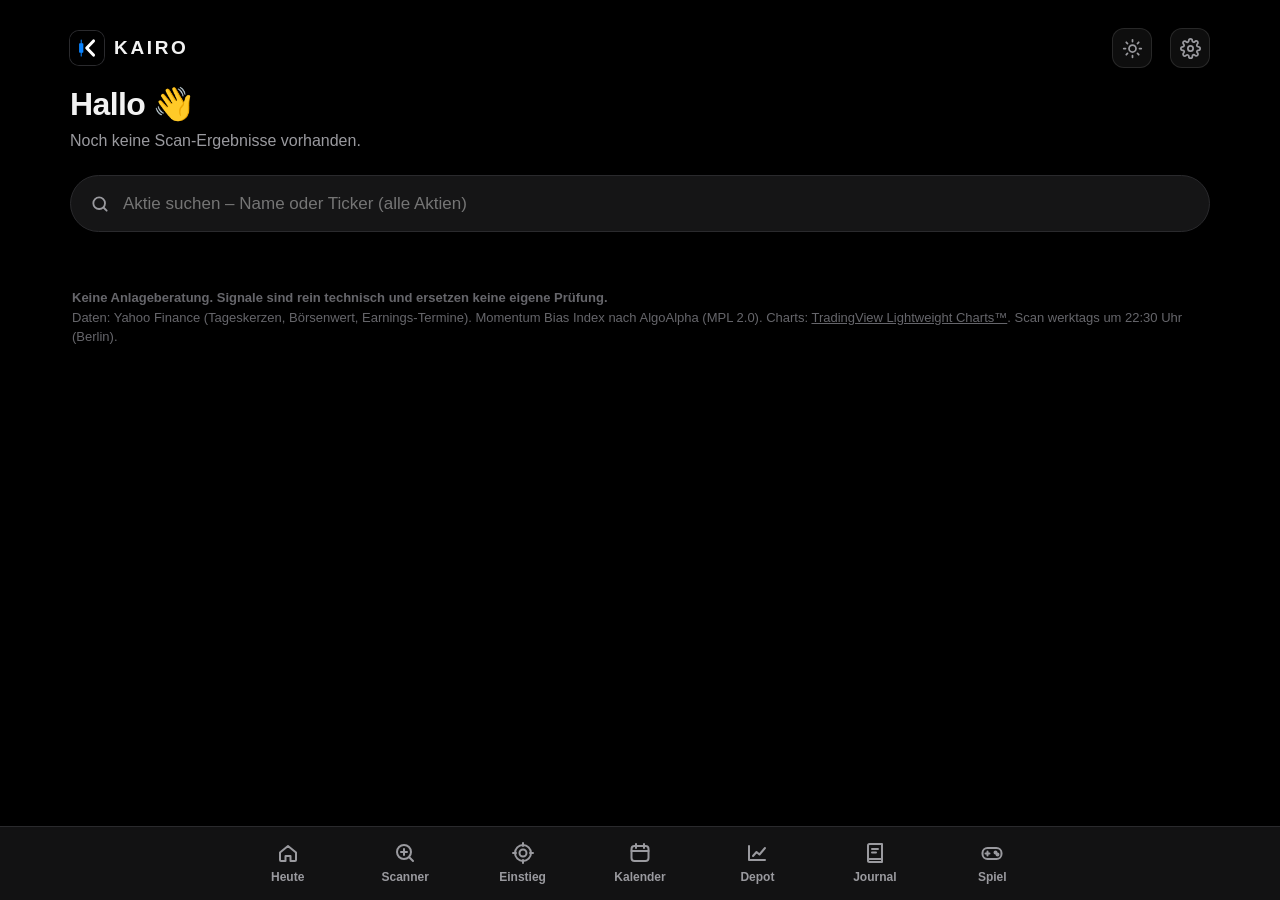
==== site/index.html @ 546eec42 "Spiel: Turbo-Modus (Turbo Long, Hebel 3–10) mit K.-o.-Schwelle, Finanzierungskosten und Knock-out Co" ====
<!doctype html>
<html lang="de">
<head>
<meta charset="utf-8">
<meta name="viewport" content="width=device-width, initial-scale=1, viewport-fit=cover">
<title>Kairo – Reversal-Setup-Finder</title>
<meta name="description" content="Täglicher Scan aller Aktien ab 2 Mrd. USD (Nordamerika, Europa, Asien/Pazifik) auf das Long-Reversal-Setup">
<link rel="manifest" href="manifest.webmanifest?v=5">
<link rel="apple-touch-icon" href="icon-180.png?v=5">
<link rel="icon" href="icon.svg?v=5" type="image/svg+xml">
<meta name="apple-mobile-web-app-capable" content="yes">
<meta name="mobile-web-app-capable" content="yes">
<meta name="apple-mobile-web-app-status-bar-style" content="black-translucent">
<meta name="apple-mobile-web-app-title" content="Kairo">
<meta name="theme-color" content="#000000">
<style>
  /* Graphit mono + Kairo-Blau: Blau = Marke/Aktion, Grün/Rot/Gelb nur mit Bedeutung, sonst grau-weiß */
  :root {
    --bg: #000000; --surface: #151516; --surface-2: #1d1d1f; --surface-3: #2a2a2d; --line: #2a2a2d;
    --glass: rgba(255, 255, 255, .055); --glass-line: rgba(255, 255, 255, .11);
    --text: #f2f2f2; --muted: #9a9a9f; --faint: #66666b;
    --accent: #0a84ff; --accent-ink: #ffffff; --accent-bg: rgba(10, 132, 255, .15);
    --up: #30d158; --up-bg: rgba(48, 209, 88, .13);
    --red: #ff453a; --red-bg: rgba(255, 69, 58, .13);
    --gold: #ffd60a; --gold-bg: rgba(255, 214, 10, .13); --zone: rgba(10, 132, 255, .15);
    --candle-up: #30d158; --candle-down: #ff453a;
    --radius: 24px; --radius-s: 16px; --nav-h: 68px;
    color-scheme: dark;
  }
  * { box-sizing: border-box; -webkit-tap-highlight-color: transparent; }
  html { -webkit-text-size-adjust: 100%; }
  body::before { content: ""; position: fixed; inset: 0; z-index: -1; pointer-events: none;
                 background: none; }
  .card, .table-wrap, .pane, .search input, nav.tabbar { -webkit-backdrop-filter: blur(24px) saturate(140%); backdrop-filter: blur(24px) saturate(140%); }
  .card, .pane { background: var(--glass) !important; border-color: var(--glass-line) !important; }
  body { margin: 0; background: var(--bg); color: var(--text);
         font: 16px/1.5 -apple-system, BlinkMacSystemFont, "SF Pro Text", "Segoe UI", Roboto, sans-serif;
         padding-bottom: calc(var(--nav-h) + env(safe-area-inset-bottom) + 24px); }
  .wrap { max-width: 1180px; margin: 0 auto; padding: calc(env(safe-area-inset-top) + 28px) 20px 0; }
  button { font: inherit; color: inherit; }

  /* Kopf: Begrüßung */
  .brand { display: flex; align-items: center; gap: 10px; margin-bottom: 18px; }
  .brand svg { width: 34px; height: 34px; border-radius: 9px; flex: none; box-shadow: 0 0 0 1px var(--line); }
  .brand b { font-size: 19px; font-weight: 800; letter-spacing: .14em; }
  .hello h1 { margin: 0; font-size: 32px; letter-spacing: -.02em; line-height: 1.15; }
  .hello p { margin: 6px 0 0; color: var(--muted); font-size: 16px; }
  .hello p b { color: var(--accent); }

  /* Suche */
  .search { margin: 22px 0 24px; position: relative; }
  .search input { width: 100%; background: var(--surface); color: var(--text); border: 1px solid var(--line);
                  border-radius: 999px; padding: 15px 20px 15px 52px; font: inherit; font-size: 17px; outline: none; }
  .search input:focus { border-color: var(--accent); box-shadow: 0 0 0 4px var(--accent-bg); }
  .search svg { position: absolute; left: 20px; top: 50%; transform: translateY(-50%); color: var(--muted); z-index: 1; pointer-events: none; }

  .section-title { margin: 30px 2px 14px; font-size: 14px; font-weight: 600; color: var(--muted);
                   text-transform: uppercase; letter-spacing: .08em; display: flex; justify-content: space-between; }
  .section-title span:last-child { text-transform: none; letter-spacing: 0; font-weight: 500; }

  /* Karten */
  .grid { display: grid; grid-template-columns: 1fr; gap: 20px; align-items: start; }
  @media (min-width: 760px) { .grid { grid-template-columns: 1fr 1fr; } }
  .card { min-width: 0; background: var(--surface); border: 1px solid var(--line); border-radius: var(--radius); padding: 22px;
          display: flex; flex-direction: column; gap: 18px; }
  .card.hero { border-color: rgba(10, 132, 255, .45); }
  .hero-label { display: inline-flex; align-items: center; gap: 6px; color: var(--accent); font-weight: 700; font-size: 13px;
                text-transform: uppercase; letter-spacing: .08em; }
  @media (min-width: 900px) {
    .card.hero { display: grid; grid-template-columns: 1fr 1fr; column-gap: 28px; }
    .card.hero > .hero-label, .card.hero > .card-top { grid-column: 1 / -1; }
    .card.hero .chart { grid-row: span 3; }
    .card.hero .figures { grid-template-columns: repeat(2, 1fr); }
    .card.hero .candles { flex: 1; min-height: 220px; }
  }
  .card-top { display: flex; justify-content: space-between; gap: 14px; align-items: flex-start; }
  .card-title { min-width: 0; }
  .card-title h2 { margin: 0; font-size: 21px; line-height: 1.25; letter-spacing: -.01em;
                   white-space: nowrap; overflow: hidden; text-overflow: ellipsis; }
  .card-title .meta { color: var(--muted); font-size: 14px; margin-top: 2px; }
  .status { display: inline-flex; align-items: center; gap: 6px; margin: 8px 8px 0 0; font-size: 13px; font-weight: 700;
            padding: 4px 12px; border-radius: 999px; }
  .status::before { content: ""; width: 8px; height: 8px; border-radius: 50%; background: currentColor; }
  .st-bereit { color: var(--accent); background: var(--accent-bg); }
  .st-abwarten { color: var(--gold); background: var(--gold-bg); }
  .st-gelaufen { color: var(--red); background: var(--red-bg); }
  .st-kein_setup { color: var(--muted); background: var(--surface-2); }
  .chip.miss { background: var(--red-bg); color: var(--red); border: 0; }
  .top, .warn { display: inline-block; margin: 8px 8px 0 0; font-size: 13px; font-weight: 700; padding: 4px 12px; border-radius: 999px; }
  .top { color: var(--accent-ink); background: var(--accent); }
  .warn { color: var(--red); background: var(--red-bg); }
  .hint { margin: 8px 2px 0; font-size: 13px; color: var(--muted); line-height: 1.4; }
  .wl { display: inline-block; margin-top: 8px; font-size: 13px; font-weight: 600; color: #c8c8cc; background: var(--surface-2);
        padding: 4px 12px; border-radius: 999px; }
  .score { flex: none; width: 58px; height: 58px; border-radius: 50%; display: grid; place-items: center;
           background: conic-gradient(var(--accent) calc(var(--p) * 1%), var(--surface-3) 0); position: relative; }
  .score::before { content: ""; position: absolute; inset: 5px; border-radius: 50%; background: #18181a; }
  .score.fast { background: conic-gradient(var(--gold) calc(var(--p) * 1%), var(--surface-3) 0); }
  .score.fast span { font-size: 14px; color: var(--gold); }
  .score.trend { display: grid; background: conic-gradient(var(--accent) 100%, var(--surface-3) 0); grid-template-rows: auto auto; align-content: center; gap: 1px; } .score.trend span { line-height: 1; font-size: 14px; } .score.trend small { position: relative; font-size: 9px; color: var(--accent); font-weight: 700; line-height: 1; }
  .ein-search { position: relative; margin: 0 0 12px; } .ein-search input { width: 100%; font-size: 17px; padding: 14px 16px; border-radius: 14px; border: 1px solid var(--line); background: var(--surface-2, #1c1c1e); color: var(--text); }
  .ein-list { display: grid; gap: 6px; margin-top: 8px; } .ein-opt { display: grid; grid-template-columns: 1fr auto; text-align: left; gap: 2px 10px; padding: 10px 12px; border-radius: 12px; border: 1px solid var(--line); background: var(--surface-2, #1c1c1e); color: var(--text); cursor: pointer; }
  .ein-opt span { color: var(--muted); font-size: 13px; grid-column: 1; } .ein-opt i { grid-column: 2; grid-row: 1 / span 2; align-self: center; font-style: normal; }
  .ein-head h2 { margin: 0; font-size: 21px; } .ein-verdict { margin-top: 10px; padding: 10px 12px; border-radius: 12px; background: var(--cb, rgba(255,255,255,.05)); } .ein-verdict b { display: block; color: var(--c, var(--text)); font-size: 18px; } .ein-verdict span { font-size: 14px; }
  .mt.rec { outline: 1px solid var(--accent); }
  .ein-tiles .mt span { white-space: normal; overflow: visible; text-overflow: clip; } .ein-tiles .mt em b { font-size: inherit; display: inline; color: var(--text); }
  .ein-tpt { width: 100%; font-size: 13px; } .ein-tpt td, .ein-tpt th { padding: 6px 4px; }
  .chk { margin: 8px 0; padding: 10px 12px; border-radius: var(--radius-s); background: color-mix(in srgb, var(--c) 10%, transparent); --c: var(--gold); }
  .chk.tone-g { --c: var(--up); } .chk.tone-r { --c: var(--red); }
  .chk-h { display: flex; justify-content: space-between; gap: 8px; align-items: baseline; flex-wrap: wrap; } .chk-h span { color: var(--c); font-weight: 600; font-size: .9em; }
  .chk-bar { height: 6px; border-radius: 3px; background: var(--line); margin: 6px 0; overflow: hidden; } .chk-bar i { display: block; height: 100%; background: var(--c); border-radius: 3px; }
  .g-intro { text-align: center; padding: 28px 18px; } .g-intro p { max-width: 560px; margin: 10px auto 16px; } .g-big { font-size: 40px; font-weight: 800; letter-spacing: -.02em; color: var(--accent); margin-bottom: 6px; }
  .g-head .g-tot { display: flex; flex-direction: column; gap: 2px; } .g-tot span { color: var(--muted); font-size: 13px; } .g-tot b { font-size: 30px; letter-spacing: -.02em; } .g-tot em { font-style: normal; font-weight: 600; }
  .g-spark { width: 100%; height: 90px; margin: 10px 0 4px; display: block; } .g-spark polyline { fill: none; stroke-width: 2.5; vector-effect: non-scaling-stroke; } .g-spark .up { stroke: var(--up); } .g-spark .down { stroke: var(--red); } .g-spark .g-base { stroke: var(--line); stroke-dasharray: 4 4; vector-effect: non-scaling-stroke; }
  .g-bench { margin-top: 10px; font-size: 13px; color: var(--muted); display: flex; gap: 14px; flex-wrap: wrap; }
  .g-ideas { display: grid; grid-template-columns: repeat(auto-fill, minmax(240px, 1fr)); gap: 8px; margin-bottom: 8px; } .g-sub { grid-column: 1 / -1; font-size: 12px; font-weight: 700; color: var(--muted); text-transform: uppercase; letter-spacing: .05em; margin-top: 6px; }
  .g-idea { display: grid; grid-template-columns: 1fr auto; gap: 2px 10px; text-align: left; padding: 10px 12px; border-radius: var(--radius-s); border: 1px solid var(--line); background: var(--card, transparent); color: var(--text); font: inherit; cursor: pointer; }
  .g-idea small { grid-column: 1; color: var(--muted); font-size: 12px; } .g-idea span { grid-row: 1 / 3; grid-column: 2; align-self: center; font-weight: 600; } .g-idea.on { outline: 2px solid var(--accent); }
  .g-pos, .g-buy { border: 1px solid var(--line); border-radius: var(--radius-s); padding: 12px; margin-bottom: 8px; background: var(--card, transparent); }
  .g-buy { outline: 1px solid var(--accent); margin: 10px 0 16px; }
  .g-pos-h { display: flex; justify-content: space-between; align-items: flex-start; gap: 10px; } .g-nm { background: none; border: 0; color: var(--text); font: inherit; text-align: left; padding: 0; cursor: pointer; } .g-nm small { display: block; color: var(--muted); font-size: 12px; margin-top: 2px; }
  .g-pl { text-align: right; } .g-pl small { display: block; font-weight: 600; }
  .g-row { display: flex; justify-content: space-between; gap: 10px; flex-wrap: wrap; font-size: 13px; margin-top: 6px; }
  .g-tag { font-size: 12px; font-weight: 700; padding: 2px 8px; border-radius: 999px; background: color-mix(in srgb, currentColor 14%, transparent); }
  .g-act { margin-top: 8px; display: flex; justify-content: flex-end; } .btn.sm { padding: 6px 12px; font-size: 13px; }
  .g-pos-h > .btn, .g-act .btn { width: auto; flex: none; }
  .g-mode { display: flex; gap: 6px; margin-top: 10px; } .g-mode .opt { flex: 1; } .g-levs { align-items: center; } .g-levs .opt { min-width: 40px; } .g-lev { color: var(--gold); }
  .g-amts { display: flex; gap: 6px; flex-wrap: wrap; margin-top: 10px; } .g-opt { display: flex; gap: 8px; align-items: flex-start; font-size: 14px; }
  #main.sec-in > * { animation: secin .42s cubic-bezier(.2, .8, .2, 1) both; }
  #main.sec-in > *:nth-child(2) { animation-delay: .04s; } #main.sec-in > *:nth-child(3) { animation-delay: .08s; } #main.sec-in > *:nth-child(4) { animation-delay: .12s; }
  #main.sec-in > *:nth-child(5) { animation-delay: .16s; } #main.sec-in > *:nth-child(n+6) { animation-delay: .2s; }
  @keyframes secin { from { opacity: 0; transform: translateY(10px); } }
  .btn, .opt, .kchip, .tab, .g-idea, .bf-r, .hlink { transition: transform .12s ease, background-color .2s, color .2s; }
  .btn:active, .opt:active, .kchip:active, .g-idea:active, .bf-r:active { transform: scale(.97); } .tab:active svg { transform: scale(.88); } .tab svg { transition: transform .15s; }
  @media (prefers-reduced-motion: reduce) { #main.sec-in > * { animation: none; } .btn:active, .opt:active, .kchip:active, .g-idea:active, .bf-r:active { transform: none; } }
  .emo-pick { display: flex; flex-wrap: wrap; gap: 6px; margin: 10px 0 4px; } .emo-pick .opt { min-width: 42px; font-size: 18px; padding: 6px 8px; } .emo-pick .opt:last-child { font-size: 13px; }
  .g-emo { display: inline-block; transform-origin: 70% 70%; } .g-emo.wave { animation: wave 1.6s ease-in-out .5s 1; } @media (prefers-reduced-motion: reduce) { .g-emo.wave { animation: none; } }
  @keyframes wave { 0%,100% { transform: rotate(0); } 15% { transform: rotate(14deg); } 30% { transform: rotate(-8deg); } 45% { transform: rotate(14deg); } 60% { transform: rotate(-4deg); } 75% { transform: rotate(10deg); } }
  .trendbox { background: var(--surface-2, rgba(255,255,255,.04)); border-radius: var(--radius-s); padding: 10px 12px; margin: 8px 0; } .trendbox.ok { outline: 1px solid var(--accent); }
  .status.st-trend { background: rgba(10,132,255,.15); color: var(--accent); } .st.trend { background: rgba(10,132,255,.15); color: var(--accent); margin-left: 4px; }
  .score.flt { background: conic-gradient(var(--red) 100%, var(--surface-3) 0); grid-template-rows: auto auto; align-content: center; gap: 1px; } .score.flt span { line-height: 1; } .score.flt small { position: relative; font-size: 9px; color: var(--red); font-weight: 700; line-height: 1; }
  .score span { position: relative; font-weight: 700; font-size: 18px; }
  .card { container-type: inline-size; }
  .figures { display: grid; grid-template-columns: repeat(2, 1fr); gap: 10px; }
  @container (min-width: 560px) { .figures { grid-template-columns: repeat(4, 1fr); } }
  .fig { background: var(--surface-2); border-radius: var(--radius-s); padding: 12px 14px; min-width: 0; }
  .fig span { display: block; color: var(--muted); font-size: 13px; }
  .fig b { display: block; font-size: 20px; font-variant-numeric: tabular-nums; white-space: nowrap; letter-spacing: -.01em;
           overflow: hidden; text-overflow: ellipsis; }
  .up { color: var(--up); } .down { color: var(--red); } .muted { color: var(--muted); }

  .candles { width: 100%; height: 150px; display: block; background: var(--surface-2); border-radius: var(--radius-s); }
  .candles .zone { fill: var(--zone); }
  .candles .lvl { stroke: var(--gold); stroke-width: 1; stroke-dasharray: 4 4; opacity: .65; }
  .chart { display: flex; flex-direction: column; gap: 8px; min-width: 0; }
  .legend { display: flex; gap: 16px; font-size: 13px; color: var(--muted); padding: 0 4px; }
  .legend i { display: inline-block; width: 14px; height: 10px; border-radius: 3px; background: var(--zone); margin-right: 6px; vertical-align: -1px; }
  .legend i.dash { height: 0; border-top: 2px dashed var(--gold); opacity: .7; border-radius: 0; background: none; vertical-align: 3px; }

  .chips { display: flex; flex-wrap: wrap; gap: 8px; }
  .chip { font-size: 14px; padding: 6px 13px; border-radius: 999px; background: var(--surface-2); color: var(--muted); }
  .chip.ok { background: var(--surface-2); color: #d6d6d6; } .chip.ok i { font-style: normal; color: var(--up); }
  .chip i { font-style: normal; }
  .chip.star { background: var(--gold-bg); color: var(--gold); font-weight: 600; }

  .actions { display: flex; gap: 10px; align-items: center; }
  .btn { flex: 1; text-align: center; border-radius: 999px; padding: 13px 16px; font-size: 16px; font-weight: 650;
         text-decoration: none; border: 0; background: var(--accent); color: var(--accent-ink); cursor: pointer; }
  .btn:active { transform: scale(.98); }
  .more { flex: none; width: 48px; height: 48px; border-radius: 50%; border: 0; background: var(--surface-2); color: var(--muted);
          cursor: pointer; display: grid; place-items: center; transition: transform .2s; }
  .more.open { transform: rotate(180deg); }
  .details { font-size: 14px; color: var(--muted); background: var(--surface-2); border-radius: var(--radius-s); padding: 14px 16px; }
  .details ul { margin: 6px 0 0; padding-left: 18px; }

  .verdict { flex: none; min-width: 64px; text-align: center; border-radius: 16px; padding: 8px 10px; background: var(--cb); color: var(--c); }
  .verdict b { display: block; font-size: 24px; line-height: 1.1; } .verdict span { font-size: 12px; font-weight: 700; }
  .ladder { width: 100%; max-width: 520px; margin: 0 auto; height: auto; display: block; overflow: visible; }
  .fig small { font-size: 13px; color: var(--muted); font-weight: 600; }
  .fig em.sub { display: block; font-style: normal; font-size: 12px; color: var(--muted); margin-top: 3px; line-height: 1.35; }
  .card.pos .fig b { font-size: 19px; }
  .entry { font-size: 14px; border-radius: var(--radius-s); padding: 10px 14px; background: var(--cb); }
  .entry b { color: var(--c); }
  .chip.fac { font-size: 13px; padding: 5px 11px; } .chip.fac.pos { color: var(--up); } .chip.fac.neg { color: var(--red); }
  .more-box { background: var(--surface-2); border-radius: var(--radius-s); padding: 12px 14px; font-size: 14px; }
  .more-box summary { cursor: pointer; color: var(--accent); font-weight: 600; }
  .more-box h4 { margin: 12px 0 4px; font-size: 14px; }
  .facts { margin: 6px 0 0; padding-left: 18px; color: var(--muted); font-size: 14px; } .facts li { margin: 3px 0; } .facts b { color: var(--text); }
  .facts a { color: var(--text); }
  .kv { display: grid; grid-template-columns: repeat(2, 1fr); gap: 10px; }
  @container (min-width: 560px) { .kv { grid-template-columns: repeat(4, 1fr); } }
  .kv > div { background: var(--surface-2); border-radius: var(--radius-s); padding: 10px 12px; min-width: 0; }
  .kv span { display: block; font-size: 12px; color: var(--muted); } .kv b { display: block; font-size: 19px; white-space: nowrap; }
  .kv small { font-size: 12px; color: var(--muted); } .kv em { display: block; font-style: normal; font-size: 12px; color: var(--muted); line-height: 1.35; margin-top: 2px; }
  .plan-h { font-size: 13px; font-weight: 700; letter-spacing: .04em; text-transform: uppercase; color: var(--muted); margin: 0 2px 6px; }
  table.xplan { width: 100%; min-width: 0; border-collapse: collapse; font-size: 14px; font-variant-numeric: tabular-nums; }
  table.xplan th { background: none; cursor: default; }
  table.xplan th { font-size: 12px; color: var(--muted); font-weight: 600; text-align: left; padding: 4px 6px; }
  table.xplan td { padding: 8px 6px; border-top: 1px solid var(--line); vertical-align: top; }
  table.xplan .num { text-align: right; white-space: nowrap; }
  table.xplan tr.tp td:first-child b { color: var(--up); } table.xplan tr.sl td:first-child b { color: var(--red); }
  table.xplan td small { display: block; font-size: 12px; color: var(--muted); font-weight: 400; margin-top: 2px; }
  table.xplan td:first-child { white-space: normal; }
  .card.ov { margin-bottom: 16px; } .card.ov .table-wrap { border: 0; background: none; } table.ovt tr { cursor: pointer; } table.ovt td span.muted { display: block; font-size: 12px; }
  table.ovt td.adv { color: var(--c) !important; font-weight: 600; }
  .vdot { display: inline-block; width: 9px; height: 9px; border-radius: 50%; background: var(--c); margin-right: 6px; }
  .chartbox { background: var(--surface-2); border-radius: var(--radius-s); padding: 10px 10px 6px; }
  .poschart { width: 100%; height: auto; display: block; }
  .chartbox .legend { flex-wrap: wrap; gap: 6px 14px; font-size: 12px; margin-top: 4px; }
  .two-eval { display: grid; grid-template-columns: 1fr; gap: 10px; }
  @container (min-width: 560px) { .two-eval { grid-template-columns: 1fr 1fr; } }
  .evalbox { background: var(--cb); border-radius: var(--radius-s); padding: 12px 14px; }
  .evalbox .eh { font-size: 12px; font-weight: 700; letter-spacing: .04em; text-transform: uppercase; color: var(--muted); }
  .evalbox .et { display: block; color: var(--c); font-size: 17px; margin: 2px 0 6px; }
  .checks { list-style: none; margin: 0; padding: 0; font-size: 14px; } .checks li { margin: 4px 0; padding-left: 20px; position: relative; line-height: 1.35; }
  .checks i { position: absolute; left: 0; font-style: normal; font-weight: 700; } .checks b { font-weight: 600; }
  .exrow { display: grid; grid-template-columns: auto 1fr; gap: 2px 10px; font-size: 13px; margin: 0 0 8px; } .exrow span { color: var(--muted); } .exrow b { text-align: right; }
  .evalbox .todo { margin-top: 8px; font-size: 14px; font-weight: 600; color: var(--text); border-top: 1px solid var(--line); padding-top: 8px; }
  table.xplan td small { display: block; }
  table.xplan.ind td { white-space: normal; font-size: 14px; }
  .cockpit { display: grid; grid-template-columns: repeat(2, minmax(0, 1fr)); gap: 10px; }
  @media (min-width: 760px) { .cockpit { grid-template-columns: repeat(4, minmax(0, 1fr)); } }
  .cockpit .fig em { display: block; font-style: normal; font-size: 12px; color: var(--muted); margin-top: 2px; }
  .tip a.jump { color: var(--text); text-decoration: underline; text-underline-offset: 2px; }
  .mline { display: flex; flex-wrap: wrap; gap: 6px 14px; font-size: 13px; color: var(--muted); margin: 10px 2px 0; }
  .th { display: inline-block; color: var(--c); background: var(--cb); border-radius: 999px; padding: 1px 9px; font-weight: 700; }
  details.grp { padding: 0; margin-bottom: 12px; overflow: hidden; }
  details.grp > summary { list-style: none; cursor: pointer; } details.grp > summary::-webkit-details-marker { display: none; }
  .gsum { display: grid; grid-template-columns: 1fr 1fr 1fr; gap: 10px 14px; padding: 16px 18px; align-items: start; position: relative; }
  .gsum::after { content: "⌄"; position: absolute; right: 16px; top: 12px; color: var(--muted); font-size: 18px; transition: transform .2s; }
  details.grp[open] .gsum::after { transform: rotate(180deg); }
  .gsum .g1 { grid-column: 1 / -1; padding-right: 26px; } .gsum .gname { font-size: 19px; display: block; } .gsum .g1 span { font-size: 13px; }
  .gsum .g2 span { display: block; font-size: 12px; } .gsum .g2 b { display: block; font-size: 17px; } .gsum .g2 b.th { display: inline-block; font-size: 14px; margin-top: 2px; }
  .gsum .g2 small { display: block; font-size: 12px; }
  .gsum .gact { grid-column: 1 / -1; background: var(--cb); border-radius: var(--radius-s); padding: 9px 12px; font-size: 14px; }
  .gsum .gact b { color: var(--c); margin-right: 6px; } .gsum .gact span { color: var(--text); }
  @media (min-width: 760px) { .gsum { grid-template-columns: 1.7fr 1fr 1fr 1fr; } .gsum .g1 { grid-column: auto; } }
  .gbody { padding: 0 18px 18px; display: flex; flex-direction: column; gap: 14px; container-type: inline-size; }
  .alsos { display: flex; flex-wrap: wrap; gap: 6px; }
  .table-wrap.plain { border: 0; background: none; border-radius: 0; }
  table.pos-t td small { display: block; font-size: 11.5px; color: var(--muted); font-weight: 400; }
  table.pos-t td, table.pos-t th { white-space: nowrap; }
  .entries { display: grid; grid-template-columns: 1fr; gap: 10px; }
  @container (min-width: 560px) { .entries { grid-template-columns: 1fr 1fr; } }
  table.tp-t td small { display: block; font-size: 11.5px; color: var(--muted); font-weight: 400; } table.tp-t td, table.tp-t th { white-space: nowrap; }
  .gold { color: var(--gold); }
  .linkbtn { display: block; margin-left: auto; margin-top: 3px; background: none; border: 0; padding: 0; color: var(--accent); font-size: 12px; font-weight: 600; cursor: pointer; }
  table.ord td small { display: block; font-size: 11.5px; color: var(--muted); }
  table.ord td, table.ord th { white-space: nowrap; } table.ord tr.sl td b { color: var(--red); } table.ord tr.tp td b { color: var(--up); }
  table.ord td[rowspan] b { color: var(--text) !important; }
  .lwc { width: 100%; height: 320px; } .lwc.tall { height: 540px; }
  .lwc-tools { display: flex; flex-wrap: wrap; justify-content: space-between; align-items: center; gap: 6px 10px; margin: 2px 2px 12px; font-size: 12px; }
  .lwc-tools .mini-btn { padding: 5px 11px; margin-left: 4px; }
  .grid.one { grid-template-columns: 1fr !important; }
  .card.ctx { margin-bottom: 16px; display: flex; flex-direction: column; gap: 12px; }

  /* Tabelle */
  .table-wrap { overflow-x: auto; border: 1px solid var(--line); border-radius: var(--radius); background: var(--surface); }
  table { border-collapse: collapse; width: 100%; min-width: 960px; font-size: 15px; }
  th, td { padding: 13px 14px; text-align: left; border-bottom: 1px solid var(--line); white-space: nowrap; }
  tr:last-child td { border-bottom: 0; }
  th { background: var(--surface); color: var(--muted); font-size: 13px; font-weight: 600; cursor: pointer; user-select: none; }
  th.sorted { color: var(--accent); } th.sorted::after { content: " ▼"; } th.sorted.asc::after { content: " ▲"; }
  td.num, th.num { text-align: right; font-variant-numeric: tabular-nums; }
  td a { color: var(--accent); text-decoration: none; font-weight: 600; }

  .empty { padding: 56px 20px; text-align: center; color: var(--muted); background: var(--surface); border-radius: var(--radius); }
  footer { color: var(--faint); font-size: 13px; padding: 32px 2px 8px; }
  footer details pre { white-space: pre-wrap; font-size: 12px; }

  /* Leiste unten (App-Stil) */
  nav.tabbar { position: fixed; left: 0; right: 0; bottom: 0; z-index: 20; background: rgba(22, 22, 24, .82);
               -webkit-backdrop-filter: blur(18px); backdrop-filter: blur(18px); border-top: 1px solid var(--line);
               padding: 8px 12px calc(8px + env(safe-area-inset-bottom)); }
  .tabs { max-width: 680px; margin: 0 auto; display: grid; grid-template-columns: repeat(7, 1fr); gap: 2px; }
  .tab { border: 0; background: none; cursor: pointer; color: var(--muted); display: flex; flex-direction: column; align-items: center;
         gap: 3px; font-size: 12px; font-weight: 600; padding: 6px 0; border-radius: 16px; position: relative; }
  .tab svg { width: 24px; height: 24px; }
  .tab.on { color: var(--accent); }
  .tab .badge { position: absolute; top: 2px; left: calc(50% + 8px); background: var(--accent); color: var(--accent-ink);
                font-size: 11px; font-weight: 700; border-radius: 999px; padding: 0 6px; line-height: 18px; }

  /* Filter-Panel */
  .backdrop { position: fixed; inset: 0; background: rgba(0, 0, 0, .55); z-index: 30; opacity: 0; pointer-events: none; transition: opacity .2s; }
  .sheet { position: fixed; left: 0; right: 0; bottom: 0; z-index: 31; background: var(--surface); border-radius: 28px 28px 0 0;
           border-top: 1px solid var(--line); padding: 10px 22px calc(22px + env(safe-area-inset-bottom));
           transform: translateY(105%); transition: transform .25s ease; max-height: 86vh; overflow-y: auto;
           max-width: 680px; margin: 0 auto; }
  .filters-open .backdrop { opacity: 1; pointer-events: auto; }
  .filters-open .sheet { transform: none; }
  .grabber { width: 44px; height: 5px; border-radius: 3px; background: var(--surface-3); margin: 0 auto 14px; }
  .sheet h3 { margin: 0 0 4px; font-size: 22px; }
  .group { margin-top: 20px; }
  .group-label { color: var(--muted); font-size: 14px; margin-bottom: 10px; }
  .opts { display: flex; flex-wrap: wrap; gap: 8px; }
  .opt { border: 1px solid var(--line); background: var(--surface-2); color: var(--text); border-radius: 999px; padding: 10px 16px;
         font-size: 15px; cursor: pointer; }
  .opt.on { background: var(--accent); border-color: var(--accent); color: var(--accent-ink); font-weight: 650; }
  .sheet .btn { width: 100%; margin-top: 26px; display: block; }

  .tabs { max-width: 820px; grid-template-columns: repeat(7, 1fr); }
  .card h2 a { color: inherit; text-decoration: none; }
  .ampel { display: flex; gap: 5px; flex-wrap: wrap; }
  .dot { width: 11px; height: 11px; border-radius: 50%; background: var(--up); display: inline-block; }
  .dot.no { background: var(--red); }
  .btn.ghost { background: var(--surface-2); color: var(--text); }
  .flag { display: inline-block; margin: 8px 8px 0 0; font-size: 13px; font-weight: 700; padding: 4px 12px; border-radius: 999px;
          color: #c8c8cc; background: var(--surface-2); }

  /* Detailseite */
  .detail { position: fixed; inset: 0; z-index: 40; background: var(--bg); overflow-y: auto; display: none;
            padding: calc(env(safe-area-inset-top) + 16px) 0 calc(env(safe-area-inset-bottom) + 32px); }
  .detail.open { display: block; }
  .detail .wrap { padding-top: 0; }
  .d-head { display: flex; align-items: flex-start; gap: 14px; justify-content: space-between; }
  .d-head h2 { margin: 0; font-size: 26px; letter-spacing: -.01em; }
  .close { flex: none; width: 46px; height: 46px; border-radius: 50%; border: 0; background: var(--surface-2); color: var(--text);
           font-size: 22px; cursor: pointer; }
  .pane { background: var(--surface); border: 1px solid var(--line); border-radius: var(--radius); padding: 12px; margin-top: 14px; }
  .pane-label { color: var(--muted); font-size: 13px; padding: 2px 6px 6px; display: flex; gap: 14px; flex-wrap: wrap; }
  .pane-label i { display: inline-block; width: 12px; height: 3px; border-radius: 2px; vertical-align: 3px; margin-right: 5px; }
  .lw { width: 100%; }
  .two { display: grid; grid-template-columns: 1fr; gap: 14px; }
  @media (min-width: 900px) { .two { grid-template-columns: 3fr 2fr; } }
  .check { width: 100%; border-collapse: collapse; min-width: 0; font-size: 14px; }
  .check td { padding: 10px 8px; border-bottom: 1px solid var(--line); white-space: normal; vertical-align: top; }
  .check tr:last-child td { border-bottom: 0; }
  .check .ok { color: var(--up); font-weight: 700; } .check .no { color: var(--red); font-weight: 700; }
  .check .th { color: var(--faint); font-size: 12px; }
  .plan { display: grid; grid-template-columns: repeat(2, 1fr); gap: 10px; }
  .plan .fig b { font-size: 18px; }
  .note { color: var(--muted); font-size: 13px; margin-top: 10px; line-height: 1.45; }
  .cfg { font-size: 14px; }
  details.cfgd summary { cursor: pointer; color: var(--accent); font-weight: 650; margin-top: 12px; }
  .cfg h4 { margin: 18px 0 6px; color: var(--accent); font-size: 14px; text-transform: uppercase; letter-spacing: .06em; }
  .cfg table { min-width: 0; font-size: 14px; }
  .cfg td { padding: 7px 10px; }
  .seg { margin: 4px 0 6px; }
  td .ampel { flex-wrap: nowrap; }
  .links { display: flex; gap: 10px; flex-wrap: wrap; margin-top: 14px; }
  /* Unterpunkte im Scanner */
  .score-col { display: flex; flex-direction: column; align-items: center; gap: 6px; flex: none; }
  button.score { border: 0; padding: 0; cursor: pointer; font: inherit; color: inherit; }
  .trend { display: inline-flex; align-items: center; gap: 4px; font-size: 12px; font-weight: 700; white-space: nowrap; }
  .trend.solo { font-size: 15px; line-height: 1; }
  .ibtn { display: inline-grid; place-items: center; width: 20px; height: 20px; border-radius: 50%; border: 1.5px solid var(--muted); background: none; color: var(--muted);
          font: italic 700 12px/1 Georgia, serif; cursor: pointer; vertical-align: 3px; margin-left: 4px; padding: 0; }
  .aboutbox, .scorebox { background: var(--surface-2); border-radius: var(--radius-s); padding: 12px 14px; font-size: 14px; }
  .aboutbox p { margin: 6px 0; line-height: 1.45; } .aboutbox a { color: var(--accent); font-size: 13px; }
  .ab-h, .sb-h { font-size: 12px; font-weight: 700; letter-spacing: .03em; text-transform: uppercase; color: var(--muted); margin-bottom: 6px; }
  .sb-trend { margin-top: 12px; border-top: 1px solid var(--line); padding-top: 10px; }
  ul.fcw { list-style: none; margin: 6px 0 0; padding: 0; font-size: 13px; } ul.fcw li { display: flex; gap: 6px; padding: 2px 0; } ul.fcw li span { color: var(--text); }
  .kbar { display: flex; flex-wrap: wrap; gap: 8px; margin: 4px 0 14px; }
  .kchip { border: 1px solid var(--line); background: var(--surface); color: var(--muted); font-weight: 650; font-size: 14px; padding: 9px 14px; border-radius: 999px; cursor: pointer; }
  .kchip small { font-weight: 600; opacity: .75; margin-left: 2px; }
  .kchip.on { background: var(--accent); border-color: var(--accent); color: var(--accent-ink); }
  .kchip.filt { margin-left: auto; color: var(--text); }
  td a.nm { color: var(--text); font-weight: 600; }
  .tpform { margin: 12px 0 10px; }
  table.tpt { width: 100%; min-width: 0; font-size: 14px; border-collapse: collapse; }
  table.tpt th { font-size: 12px; color: var(--muted); font-weight: 650; text-align: left; padding: 4px 6px; background: none; }
  table.tpt td { padding: 8px 6px; border-top: 1px solid var(--line); font-variant-numeric: tabular-nums; }
  table.tpt .num { text-align: right; } table.tpt td small { display: block; font-size: 11.5px; color: var(--muted); }
  .tp-sum { display: flex; flex-wrap: wrap; gap: 6px 16px; font-size: 13px; color: var(--muted); margin-top: 10px; } .tp-sum b { color: var(--text); }
  .fund { background: var(--surface-2); border-radius: var(--radius-s); padding: 12px 14px; }
  .fgrid { display: grid; grid-template-columns: repeat(auto-fit, minmax(120px, 1fr)); gap: 10px 14px; }
  .fc { position: relative; padding-left: 14px; min-width: 0; }
  .fc i { position: absolute; left: 0; top: 5px; width: 8px; height: 8px; border-radius: 50%; background: var(--muted); }
  .fc i.d-green { background: var(--up); } .fc i.d-red { background: var(--red); } .fc i.d-yellow { background: var(--gold); }
  .fc span { display: block; font-size: 11.5px; color: var(--muted); font-weight: 600; } .fc b { display: block; font-size: 15px; }
  .fc em { display: block; font-style: normal; font-size: 11.5px; color: var(--muted); line-height: 1.3; }
  .senti { background: var(--surface-2); border-radius: var(--radius-s); padding: 12px 14px; }
  .se-h { display: flex; align-items: center; gap: 8px; margin-bottom: 10px; }
  .se-h b { font-size: 14px; } .vv { font-size: 12px; font-weight: 700; padding: 2px 9px; border-radius: 999px; background: var(--surface-3); }
  .vv.up { background: var(--up-bg); } .vv.down { background: var(--red-bg); }
  .se-more { margin-left: auto; border: 0; background: none; color: var(--accent); font-weight: 650; font-size: 13px; cursor: pointer; padding: 0; }
  .se-row { display: grid; grid-template-columns: repeat(2, minmax(0, 1fr)); gap: 10px 14px; }
  .se-row span { display: block; font-size: 11.5px; color: var(--muted); font-weight: 600; }
  .se-row b { display: block; font-size: 15px; } .se-row em { display: block; font-style: normal; font-size: 11.5px; color: var(--muted); line-height: 1.3; }
  .se-news { margin-top: 12px; border-top: 1px solid var(--line); padding-top: 8px; }
  a.nw { display: flex; gap: 9px; padding: 7px 0; color: var(--text); text-decoration: none; font-size: 13.5px; line-height: 1.35; }
  a.nw i { flex: none; width: 8px; height: 8px; border-radius: 50%; background: var(--faint); margin-top: 5px; }
  a.nw i.pos { background: var(--up); } a.nw i.neg { background: var(--red); }
  a.nw small { display: block; color: var(--muted); font-size: 11.5px; margin-top: 2px; }
  .grd { display: inline-grid; place-items: center; min-width: 22px; height: 22px; border-radius: 7px; font-size: 13px; font-weight: 800; margin-left: 6px; vertical-align: 1px; }
  .grd.big { min-width: 26px; height: 26px; font-size: 14px; border-radius: 8px; }
  .grd.g-A { background: var(--up); color: #04210d; } .grd.g-B { background: var(--gold-bg); color: var(--gold); } .grd.g-C { background: var(--surface-3); color: var(--muted); }
  td .grd { margin-left: 0; }
  .fav { border: 0; background: none; padding: 0 2px; margin: 0 2px 0 -2px; cursor: pointer; color: var(--faint); font-size: 18px; line-height: 1; vertical-align: -1px; }
  .fav.on { color: var(--gold); }
  h2 .fav { font-size: 22px; }
  .tk { display: inline-flex; align-items: center; gap: 4px; white-space: nowrap; }
  .wl { font-size: 10px; font-weight: 800; letter-spacing: .04em; color: var(--muted); border: 1px solid var(--line); border-radius: 6px; padding: 1px 4px; vertical-align: 3px; margin-left: 2px; }
  .pill.fv { color: var(--gold); }
  .st { font-size: 12px; font-weight: 700; padding: 2px 8px; border-radius: 999px; background: var(--surface-2); color: var(--muted); }
  .st.hit { background: var(--up-bg); color: var(--up); } .st.fast { background: var(--gold-bg); color: var(--gold); }
  .cmodal { position: fixed; inset: 0; z-index: 60; display: none; align-items: flex-start; justify-content: center; padding: 6vh 16px 16px; overflow-y: auto; }
  .card-open .cmodal { display: flex; }
  .cm-back { position: fixed; inset: 0; background: rgba(0,0,0,.6); backdrop-filter: blur(6px); -webkit-backdrop-filter: blur(6px); }
  .cm-box { position: relative; width: min(560px, 100%); }
  .cm-box .card { margin: 0; }
  @media (min-width: 1100px) {   /* iPad quer / Desktop: Übersicht als Seitenpanel, Tabelle bleibt sichtbar */
    .cmodal { justify-content: flex-end; padding: 0; overflow: hidden; }
    .cm-back { background: rgba(0,0,0,.25); backdrop-filter: none; -webkit-backdrop-filter: none; }
    .cm-box { width: 560px; height: 100vh; overflow-y: auto; padding: calc(env(safe-area-inset-top) + 18px) 16px calc(env(safe-area-inset-bottom) + 90px); background: rgba(14,14,16,.92);
              border-left: 1px solid var(--glass-line); -webkit-backdrop-filter: blur(30px); backdrop-filter: blur(30px); animation: slidein .22s ease-out; }
    .cm-x { position: fixed; top: calc(env(safe-area-inset-top) + 12px); right: 16px; }
    @keyframes slidein { from { transform: translateX(40px); opacity: 0; } }
  }
  .cm-x { position: absolute; top: -12px; right: -6px; z-index: 2; width: 36px; height: 36px; border-radius: 50%; border: 0; background: var(--surface-3); color: var(--text); font-size: 16px; cursor: pointer; }
  .subnav { display: grid; grid-template-columns: repeat(4, minmax(0, 1fr)); gap: 4px; padding: 4px; border-radius: 16px;
            background: var(--glass); border: 1px solid var(--glass-line); margin: 0 0 18px; }
  .subnav button { border: 0; background: none; color: var(--muted); font-weight: 650; font-size: 14px; padding: 10px 4px; border-radius: 12px; cursor: pointer; }
  .subnav button.on { background: var(--accent); color: var(--accent-ink); }
  /* Kalender */
  /* Heute */
  .brand .gear { margin-left: auto; width: 40px; height: 40px; border-radius: 12px; border: 1px solid var(--glass-line); background: var(--glass); color: var(--muted); display: grid; place-items: center; cursor: pointer; }
  .brand .gear svg { width: 21px; height: 21px; box-shadow: none; border-radius: 0; }
  .hgrid { display: grid; gap: 14px; margin-top: 22px; }
  .backbtn { margin-top: 18px !important; } @media (min-width: 900px) { .hgrid { grid-template-columns: 1.1fr 1fr; align-items: start; } }
  .hcol { display: grid; gap: 14px; }
  .hcard { display: block; width: 100%; text-align: left; color: var(--text); font: inherit; background: var(--glass); border: 1px solid var(--glass-line); border-radius: var(--radius); padding: 16px 16px 14px;
           -webkit-backdrop-filter: blur(24px) saturate(140%); backdrop-filter: blur(24px) saturate(140%); }
  button.hcard { cursor: pointer; } button.hcard:active { transform: scale(.99); }
  .hh { display: flex; align-items: center; justify-content: space-between; margin-bottom: 12px; }
  .hh b { font-size: 17px; letter-spacing: -.01em; } .hh small { color: var(--muted); font-weight: 500; font-size: 13px; margin-left: 4px; }
  .hlink { border: 0; background: none; color: var(--accent); font-weight: 650; font-size: 14px; cursor: pointer; padding: 0; }
  .hcard > .hlink { display: inline-block; margin-top: 10px; }
  .hrow { display: flex; align-items: center; gap: 10px; width: 100%; border: 0; background: none; color: var(--text); font: inherit; text-align: left; padding: 9px 0; border-top: 1px solid var(--line); cursor: pointer; }
  .hrow:first-of-type { border-top: 0; }
  .hrow .hn { flex: 1; min-width: 0; font-weight: 600; font-size: 15px; white-space: nowrap; overflow: hidden; text-overflow: ellipsis; }
  .hrow .hn small { display: block; font-weight: 500; font-size: 12px; color: var(--muted); overflow: hidden; text-overflow: ellipsis; }
  .hrow .trend { min-width: 16px; text-align: center; }
  .hsub { font-size: 12px; font-weight: 700; color: var(--muted); text-transform: uppercase; letter-spacing: .05em; margin: 12px 0 2px; }
  .chg { display: flex; flex-wrap: wrap; gap: 8px; } .chg span { background: var(--surface-2); border-radius: 12px; padding: 8px 12px; font-size: 13px; color: var(--muted); }
  .chg span b { font-size: 17px; margin-right: 3px; color: var(--text); } .chg .up b { color: var(--up); } .chg .gold b { color: var(--gold); }
  .mv { font-size: 13px; font-weight: 700; white-space: nowrap; }
  .gold { color: var(--gold); }
  .mtiles { display: grid; grid-template-columns: repeat(auto-fit, minmax(96px, 1fr)); gap: 8px; }
  .mt { background: var(--surface-2); border-radius: 14px; padding: 10px 12px; min-width: 0; }
  .mt span { display: block; font-size: 12px; color: var(--muted); font-weight: 600; white-space: nowrap; overflow: hidden; text-overflow: ellipsis; }
  .mt b { display: block; font-size: 18px; font-variant-numeric: tabular-nums; } .mt em { display: block; font-style: normal; font-size: 11.5px; color: var(--muted); }
  .mt em.up { color: var(--up); } .mt em.down { color: var(--red); }
  .regime { display: flex; gap: 12px; align-items: flex-start; background: var(--surface-2); border-radius: 14px; padding: 12px; margin-bottom: 10px; }
  .regime i { flex: none; width: 12px; height: 12px; border-radius: 50%; margin-top: 4px; background: var(--c, var(--muted)); box-shadow: 0 0 12px var(--c, transparent); }
  .regime.tone-green { --c: var(--up); } .regime.tone-red { --c: var(--red); } .regime.tone-yellow { --c: var(--gold); }
  .regime b { display: block; } .regime span { font-size: 13px; color: var(--muted); }
  .hev { display: flex; align-items: center; gap: 10px; padding: 7px 0; border-top: 1px solid var(--line); } .hev:first-of-type { border-top: 0; }
  .hev .k { flex: none; width: 30px; height: 30px; border-radius: 9px; display: grid; place-items: center; font-size: 11px; font-weight: 800; }
  .hev .hn { flex: 1; min-width: 0; font-size: 14px; white-space: nowrap; overflow: hidden; text-overflow: ellipsis; } .hev em { font-style: normal; font-size: 13px; color: var(--muted); }
  .bil { background: linear-gradient(135deg, rgba(48,209,88,.14), rgba(255,255,255,.03) 60%) !important; }
  .bilrow { display: flex; gap: 14px; align-items: center; } .bilrow b { display: block; font-size: 15px; } .bilrow span { font-size: 13px; color: var(--muted); }
  .ring-s { position: relative; width: 70px; height: 70px; flex: none; } .ring-s .ring { width: 70px; height: 70px; }
  .ring-s > b { position: absolute; inset: 0; display: grid; place-items: center; font-size: 17px; }
  .tg { background: linear-gradient(135deg, rgba(10,132,255,.18), rgba(255,255,255,.03) 60%) !important; } .tg b { display: block; font-size: 16px; margin-bottom: 4px; } .tg span { font-size: 13.5px; color: var(--muted); display: block; }
  .tg .hlink { color: var(--accent); margin-top: 8px; }
  .skel { height: 64px; border-radius: 12px; background: linear-gradient(90deg, var(--surface-2), var(--surface-3), var(--surface-2)); background-size: 200% 100%; animation: skel 1.2s linear infinite; }
  @keyframes skel { to { background-position: -200% 0; } }
  /* Bilanz */
  .backbtn { border: 0; background: none; color: var(--accent); font-weight: 650; font-size: 16px; padding: 0; margin: 0 0 4px; cursor: pointer; }
  .bhero { display: grid; gap: 14px; margin-bottom: 14px; background: linear-gradient(135deg, rgba(48,209,88,.16), rgba(255,255,255,.03) 60%) !important; }
  @media (min-width: 760px) { .bhero { grid-template-columns: 1.2fr 1fr; } .bhero .obar, .bhero .oleg { grid-column: 1 / -1; } }
  .bh-l span { font-size: 13px; color: var(--muted); font-weight: 600; } .bh-l > b { display: block; font-size: 52px; letter-spacing: -.03em; line-height: 1.05; color: var(--up); margin: 4px 0; }
  .bh-l em { font-style: normal; color: var(--muted); font-size: 14px; } .bh-l em b { color: var(--text); }
  .bh-r { display: grid; grid-template-columns: repeat(3, minmax(0, 1fr)); gap: 8px; align-self: center; }
  .bh-r .mt span { white-space: normal; line-height: 1.25; }
  .obar { display: flex; height: 14px; border-radius: 7px; overflow: hidden; gap: 2px; }
  .obar i.t1 { background: var(--up); } .obar i.op { background: var(--surface-3); } .obar i.st { background: var(--red); }
  .oleg { display: flex; justify-content: space-between; flex-wrap: wrap; gap: 4px 10px; font-size: 13px; font-weight: 650; margin-top: 6px; }
  svg.rp { width: 100%; height: auto; max-height: 260px; display: block; } svg.rp text { fill: var(--muted); font-size: 11px; } svg.rp text.lb { font-weight: 700; font-size: 12px; }
  table.bt th { white-space: normal; line-height: 1.25; vertical-align: bottom; } table.bt tr.best td { background: var(--up-bg); } table.bt td small { display: block; color: var(--muted); font-size: 11.5px; font-weight: 500; }
  table.bt { min-width: 640px; table-layout: auto; } table.bt td:first-child, table.bt th:first-child { width: auto; } table.bt tr.muted td { color: var(--muted); }
  .hcard + .hcard { margin-top: 14px; } .hcol > .hcard + .hcard, .hgrid .hcard + .hcard { margin-top: 0; }
  /* Einstellungen: Telegram & Backup */
  .tgdesc { font-size: 14.5px; line-height: 1.5; }
  ol.steps { margin: 12px 0 0; padding-left: 20px; font-size: 14.5px; line-height: 1.5; } ol.steps li { margin-bottom: 8px; } ol.steps a { color: var(--accent); }
  .tgtext { width: 100%; margin-top: 10px; min-height: 70px; background: var(--surface-2); color: var(--text); border: 1px solid var(--line); border-radius: 12px; padding: 10px; font: 13px/1.4 ui-monospace, Menlo, monospace; }
  /* Journal */
  tr.jrow { cursor: pointer; } tr.jrow.open td { background: var(--surface-2); } .jhas { color: var(--accent); font-size: 12px; }
  tr.jdet td { background: var(--surface-2); padding: 4px 12px 14px; }
  .jdet-in { display: grid; gap: 12px; } @media (min-width: 760px) { .jdet-in { grid-template-columns: 1fr 1fr; } }
  .jev { border-left: 3px solid var(--c, var(--muted)); padding-left: 10px; font-size: 13.5px; } .jev span { color: var(--muted); font-size: 12px; }
  .jev.tone-green { --c: var(--up); } .jev.tone-red { --c: var(--red); } .jev.tone-yellow { --c: var(--gold); }
  .jev ul { list-style: none; margin: 6px 0 0; padding: 0; } .jev li { padding: 2px 0; white-space: normal; } .jev li b { color: var(--text); }
  .jtags { display: flex; flex-wrap: wrap; gap: 6px; }
  .jtag { border: 1px solid var(--line); background: var(--surface); color: var(--muted); border-radius: 999px; padding: 6px 10px; font-size: 12.5px; font-weight: 650; cursor: pointer; }
  .jtag.on.g { background: var(--up-bg); color: var(--up); border-color: transparent; } .jtag.on.r { background: var(--red-bg); color: var(--red); border-color: transparent; }
  .jtag.on.n { background: var(--accent-bg); color: var(--accent); border-color: transparent; }
  .jnote { width: 100%; margin-top: 8px; min-height: 64px; background: var(--surface); color: var(--text); border: 1px solid var(--line); border-radius: 12px; padding: 9px 10px; font: inherit; font-size: 14px; resize: vertical; }
  .jempty { text-align: center; padding: 34px 22px; } .jempty b { font-size: 20px; } .jempty p { color: var(--muted); max-width: 520px; margin: 8px auto 18px; }
  .jicon { font-size: 40px; margin-bottom: 6px; }
  .jhero { display: grid; grid-template-columns: 1fr auto; gap: 14px 18px; align-items: center; margin-bottom: 12px;
           background: linear-gradient(135deg, rgba(10,132,255,.16), rgba(255,255,255,.03) 60%) !important; }
  .jh-main span { color: var(--muted); font-size: 14px; font-weight: 600; }
  .jh-main b { display: block; font-size: 40px; letter-spacing: -.03em; line-height: 1.1; font-variant-numeric: tabular-nums; margin: 2px 0 4px; }
  .jh-main em { font-style: normal; font-size: 12.5px; color: var(--muted); }
  .jh-ring { position: relative; width: 92px; height: 92px; } .jh-ring .ring { width: 92px; height: 92px; }
  .jh-ring div { position: absolute; inset: 0; display: grid; place-content: center; text-align: center; }
  .jh-ring b { font-size: 19px; line-height: 1; } .jh-ring span { font-size: 9.5px; color: var(--muted); font-weight: 650; margin-top: 3px; }
  .jh-wl { grid-column: 1 / -1; display: flex; gap: 8px; }
  .jh-wl div { flex: 1; background: var(--surface-2); border-radius: 12px; padding: 8px 10px; font-size: 13px; color: var(--muted); }
  .jh-wl i { font-style: normal; font-weight: 800; font-size: 17px; color: var(--text); margin-right: 4px; }
  .jh-wl i.up { color: var(--up); } .jh-wl i.down { color: var(--red); }
  .jtiles { margin-bottom: 12px; } .jtiles .fig b { font-size: 19px; }
  .jins { display: grid; gap: 8px; margin-bottom: 12px; } .jins .tip { margin: 0; }
  @media (min-width: 760px) { .jins { grid-template-columns: repeat(2, minmax(0, 1fr)); } }
  .jcard { margin-bottom: 12px; }
  .jc-h { display: flex; justify-content: space-between; align-items: baseline; margin-bottom: 10px; }
  .jc-h b { font-size: 15px; } .jc-h span { font-size: 12px; color: var(--muted); }
  svg.eq { width: 100%; height: 190px; display: block; overflow: visible; }
  .eqlbl text { fill: var(--muted); font-size: 11px; }
  .mbars { display: flex; gap: 6px; align-items: flex-end; overflow-x: auto; padding-bottom: 2px; }
  .mb { flex: 1 0 40px; display: flex; flex-direction: column; align-items: center; gap: 3px; }
  .mb .bar { position: relative; width: 100%; height: 96px; }
  .mb .bar::before { content: ""; position: absolute; left: 0; right: 0; top: 48px; border-top: 1px dashed var(--line); }
  .mb .bar i { position: absolute; left: 22%; right: 22%; border-radius: 4px; }
  .mb .bar i.pos { bottom: 48px; background: var(--up); } .mb .bar i.neg { top: 48px; background: var(--red); }
  .mb .v { font-size: 10.5px; font-weight: 700; font-variant-numeric: tabular-nums; min-height: 14px; white-space: nowrap; }
  .mb .m { font-size: 11px; color: var(--muted); }
  .jgrid { display: grid; gap: 12px; } @media (min-width: 860px) { .jgrid { grid-template-columns: 1fr 1fr; } } .jgrid .jcard { margin: 0; }
  .wlbar { display: flex; gap: 3px; height: 14px; border-radius: 7px; overflow: hidden; }
  .wlbar i.pos { background: var(--up); } .wlbar i.neg { background: var(--red); }
  .wlleg { display: flex; justify-content: space-between; font-size: 13px; font-weight: 650; margin: 6px 0 14px; }
  .jbws { display: grid; gap: 8px; }
  .jbw { display: grid; grid-template-columns: 1fr auto; gap: 0 10px; background: var(--surface-2); border-radius: 14px; padding: 10px 12px; border-left: 3px solid var(--c); }
  .jbw.w { --c: var(--up); } .jbw.l { --c: var(--red); }
  .jbw span { grid-column: 1 / -1; font-size: 11px; font-weight: 700; color: var(--muted); text-transform: uppercase; letter-spacing: .05em; }
  .jbw b { font-size: 16px; } .jbw em { grid-column: 1; font-style: normal; font-size: 12px; color: var(--muted); }
  .jbw i { grid-column: 2; grid-row: 2 / 4; align-self: center; font-style: normal; font-weight: 800; font-size: 17px; color: var(--c); text-align: right; font-variant-numeric: tabular-nums; }
  .jbw i small { display: block; font-size: 12px; font-weight: 650; }
  table.jt { width: 100%; min-width: 0; font-size: 14px; border-collapse: collapse; }
  table.jt th { font-size: 12px; color: var(--muted); font-weight: 650; text-align: left; padding: 4px 6px; }
  table.jt td { padding: 7px 6px; border-top: 1px solid var(--line); font-variant-numeric: tabular-nums; }
  table.jt .num, table.jt th.num { text-align: right; }
  table.jt { table-layout: fixed; } table.jt th:first-child, table.jt td:first-child { width: 46%; white-space: nowrap; overflow: hidden; text-overflow: ellipsis; }
  table.jt thead th { background: none; }
  i.kd { display: inline-block; width: 8px; height: 8px; border-radius: 50%; margin-right: 8px; vertical-align: 1px; }
  .kp { display: inline-block; font-size: 11.5px; font-weight: 700; padding: 2px 8px; border-radius: 999px; color: var(--k); background: color-mix(in srgb, var(--k) 15%, transparent); white-space: nowrap; }
  table.jtrades td small { display: block; font-size: 11.5px; color: var(--muted); }
  table.jtrades td b { font-weight: 650; }
  table.jtrades tr.muted td { opacity: .5; }
  details.jtx summary { list-style: none; cursor: pointer; display: flex; justify-content: space-between; align-items: center; }
  details.jtx summary::-webkit-details-marker { display: none; }
  details.jtx summary span { color: var(--muted); font-size: 14px; } details.jtx summary::after { content: "▾"; color: var(--muted); margin-left: 8px; }
  details.jtx[open] summary::after { content: "▴"; }
  @media (max-width: 560px) { .jh-main b { font-size: 32px; } .tab { font-size: 11px; } }
  /* Monatskalender */
  .cal-top { display: flex; flex-wrap: wrap; align-items: center; gap: 10px; margin: 0 0 4px; }
  .cal-top .seg { margin: 0; }
  .vtog { display: inline-flex; padding: 3px; border-radius: 12px; background: var(--surface-2); border: 1px solid var(--line); }
  .vtog button { display: inline-flex; align-items: center; gap: 6px; border: 0; background: none; color: var(--muted); font-weight: 650; font-size: 14px; padding: 7px 12px; border-radius: 9px; cursor: pointer; }
  .vtog button svg { width: 16px; height: 16px; }
  .vtog button.on { background: var(--surface-3); color: var(--text); }
  .mcal { margin-top: 12px; border-radius: var(--radius); border: 1px solid var(--glass-line); background: var(--glass); padding: 14px 12px 12px; }
  .mh { display: flex; align-items: center; gap: 8px; margin: 0 2px 12px; }
  .mh b { flex: 1; font-size: 18px; text-transform: capitalize; }
  .mnav, .mtoday { border: 1px solid var(--line); background: var(--surface-2); color: var(--text); border-radius: 10px; height: 34px; min-width: 34px; font-size: 20px; line-height: 1; cursor: pointer; }
  .mtoday { font-size: 13px; font-weight: 650; padding: 0 10px; color: var(--accent); }
  .mg { display: grid; grid-template-columns: repeat(5, minmax(0, 1fr)); gap: 5px; }
  .mg .wd { text-align: center; font-size: 12px; font-weight: 700; color: var(--muted); letter-spacing: .04em; padding-bottom: 2px; }
  .mc { position: relative; min-height: 86px; border: 1px solid transparent; background: var(--surface); border-radius: 12px; padding: 6px 5px 5px; text-align: left; cursor: pointer;
        display: flex; flex-direction: column; gap: 3px; overflow: hidden; color: var(--text); }
  .mc .dn { font-size: 13px; font-weight: 700; color: var(--muted); margin: 0 0 1px 2px; }
  .mc.out { opacity: .38; } .mc.past .dn { color: var(--faint); }
  .mc.today .dn { color: var(--accent-ink); background: var(--accent); border-radius: 999px; padding: 0 7px; align-self: flex-start; margin-left: 0; }
  .mc.sel { border-color: var(--accent); box-shadow: 0 0 0 1px var(--accent) inset; }
  .ct { display: flex; align-items: center; gap: 3px; font-size: 11px; font-weight: 650; line-height: 1.25; padding: 2px 4px; border-radius: 6px; white-space: nowrap; overflow: hidden; text-overflow: ellipsis; background: var(--surface-2); }
  .ct i { font-style: normal; font-weight: 800; font-size: 9px; opacity: .9; }
  .ct.k-earn { color: var(--accent); } .ct.k-div { color: var(--up); } .ct.k-macro { color: var(--gold); } .ct.k-exp { color: var(--text); }
  .ct.dep { box-shadow: inset 2px 0 0 currentColor; }
  .mc .more { font-size: 11px; color: var(--muted); padding-left: 3px; }
  .mc .dots { display: none; gap: 3px; margin-top: auto; }
  .mc .dots i, .mlegend i { width: 7px; height: 7px; border-radius: 50%; display: inline-block; background: var(--muted); }
  .mc .dots i.k-earn, .mlegend i.k-earn { background: var(--accent); } .mc .dots i.k-div, .mlegend i.k-div { background: var(--up); }
  .mc .dots i.k-macro, .mlegend i.k-macro { background: var(--gold); } .mc .dots i.k-exp, .mlegend i.k-exp { background: var(--muted); }
  .mlegend { display: flex; flex-wrap: wrap; gap: 6px 14px; margin: 12px 4px 0; font-size: 12px; color: var(--muted); }
  .mlegend span { display: inline-flex; align-items: center; gap: 6px; }
  @media (max-width: 560px) { .mc { min-height: 58px; } .mc .ct, .mc .more { display: none; } .mc .dots { display: flex; } }
  .cal-day { margin: 22px 2px 10px; display: flex; justify-content: space-between; align-items: baseline; }
  .cal-day b { font-size: 16px; } .cal-day span { color: var(--muted); font-size: 13px; }
  .cal-list { display: flex; flex-direction: column; border-radius: var(--radius-s); overflow: hidden; border: 1px solid var(--glass-line); background: var(--glass); }
  .ev { display: flex; gap: 12px; align-items: center; padding: 12px 14px; border-bottom: 1px solid var(--line); }
  .ev:last-child { border-bottom: 0; }
  .ev .k { flex: none; width: 36px; height: 36px; border-radius: 10px; display: grid; place-items: center; font-size: 12px; font-weight: 800; }
  .ev .b { flex: 1; min-width: 0; } .ev .b b { display: block; white-space: nowrap; overflow: hidden; text-overflow: ellipsis; }
  .ev .b span { font-size: 13px; color: var(--muted); }
  .ev a.btnlink { color: var(--accent); font-weight: 650; font-size: 14px; text-decoration: none; }
  .k-earn { background: var(--accent-bg); color: var(--accent); } .k-div { background: var(--up-bg); color: var(--up); }
  .k-macro { background: var(--gold-bg); color: var(--gold); } .k-exp { background: var(--surface-3); color: var(--text); }
  .pill { display: inline-block; font-size: 11px; font-weight: 700; padding: 2px 8px; border-radius: 999px; background: var(--surface-3); color: var(--text); margin-left: 6px; vertical-align: 1px; }
  .pill.dep { background: var(--accent-bg); color: var(--accent); }
  /* Depot */
  .dep-sum { display: grid; grid-template-columns: repeat(2, minmax(0, 1fr)); gap: 10px; }
  @media (min-width: 760px) { .dep-sum { grid-template-columns: repeat(4, minmax(0, 1fr)); } }
  .form { display: grid; grid-template-columns: repeat(2, minmax(0, 1fr)); gap: 10px; }
  .form label { display: flex; flex-direction: column; gap: 4px; font-size: 13px; color: var(--muted); }
  .form label.full { grid-column: 1 / -1; }
  .form input { font: inherit; font-size: 16px; color: var(--text); background: var(--surface-2); border: 1px solid var(--line); border-radius: 12px; padding: 11px 12px; }
  .row-actions { display: flex; gap: 8px; flex-wrap: wrap; }
  .row-actions .btn { flex: 1 1 140px; }
  .mini-btn { border: 0; background: var(--surface-2); color: var(--text); border-radius: 999px; padding: 8px 14px; font-weight: 600; font-size: 14px; cursor: pointer; }
  .mini-btn.del { color: var(--red); }
  /* Kurz-Hinweis (Suche, Karten, Detailseite) */
  .tip { --c: var(--muted); border-left: 3px solid var(--c); background: var(--surface-2); border-radius: var(--radius-s);
         padding: 12px 14px; font-size: 14px; line-height: 1.5; color: var(--text); }
  .tip b.t { display: block; color: var(--c); font-size: 15px; margin-bottom: 2px; }
  .tip .days { float: right; margin: 0 0 6px 12px; text-align: center; background: var(--surface); border-radius: 12px; padding: 6px 10px;
               color: var(--c); font-weight: 700; font-size: 20px; line-height: 1.1; }
  .tip .days small { display: block; font-size: 11px; font-weight: 600; color: var(--muted); }
  .tone-green { --c: var(--up); --cb: var(--up-bg); } .tone-yellow { --c: var(--gold); --cb: var(--gold-bg); }
  .tone-orange { --c: #ff9f43; --cb: rgba(255, 159, 67, .12); } .tone-red { --c: var(--red); --cb: var(--red-bg); }
  .tone-gray { --c: var(--muted); --cb: var(--surface-2); }
  .sres { display: grid; grid-template-columns: 1fr; gap: 14px; }
  @media (min-width: 760px) { .sres { grid-template-columns: 1fr 1fr; } }
  .sres .card { gap: 12px; padding: 18px; }
  .sres .actions .btn { padding: 10px 14px; font-size: 15px; }
  .links .btn { flex: 1 1 220px; }
  /* Klassisches Design: Fokus-Karte gibt es nur im neuen Design */
  .kpis, .verdict, .mlist, .clab { display: none; } em.s { font-style: normal; } .cgrid, [class^="cl-"] { display: none; }
  .adate, .abar, .alist, .atools, .apx, .aseg, .sb-brand, .sb-only { display: none; }
  /* Reiter-Leiste: Markierung gleitet zum neuen Reiter und dehnt sich dabei kurz (wie iOS) */
  .tabs { position: relative; } .tab { z-index: 1; }
  /* Tagesbriefing */
  .brand .brief-btn { margin-left: auto; } .brand .brief-btn + .gear { margin-left: 8px; }
  .bmodal { position: fixed; inset: 0; z-index: 70; display: flex; align-items: center; justify-content: center; padding: 16px; }
  .bmodal[hidden] { display: none; }
  .bm-back { position: absolute; inset: 0; background: rgba(0,0,0,.6); -webkit-backdrop-filter: blur(8px); backdrop-filter: blur(8px); }
  .bm-box { position: relative; width: min(640px, 100%); max-height: calc(100vh - 32px); overflow-y: auto; overscroll-behavior: contain; background: var(--surface); border: 1px solid var(--line); border-radius: 22px; padding: 22px 20px 18px; animation: bm-in .35s cubic-bezier(.32,.72,0,1); }
  @keyframes bm-in { from { transform: translateY(18px) scale(.98); opacity: 0; } }
  @media (prefers-reduced-motion: reduce) { .bm-box { animation: none; } }
  .bm-box .cm-x { position: absolute; top: 14px; right: 14px; }
  .bf-k { font-size: 12px; font-weight: 700; letter-spacing: .08em; text-transform: uppercase; color: var(--muted); }
  .bf-h { font-size: 26px; font-weight: 800; letter-spacing: -.02em; margin: 2px 0 4px; padding-right: 40px; }
  .bf-mkt { display: flex; align-items: center; gap: 8px; font-size: 14px; color: var(--muted); margin-bottom: 6px; } .bf-mkt i { width: 9px; height: 9px; border-radius: 50%; background: var(--faint); flex: none; }
  .bf-mkt i.green { background: var(--up); } .bf-mkt i.red { background: var(--red); } .bf-mkt i.yellow { background: var(--gold); }
  .bf-s { margin-top: 16px; } .bf-s > b { display: block; font-size: 13px; font-weight: 700; color: var(--muted); margin: 0 2px 6px; }
  .bf-l { background: var(--surface-2); border-radius: 14px; overflow: hidden; }
  .bf-r { display: flex; align-items: center; gap: 10px; width: 100%; padding: 10px 14px; border: 0; background: none; color: var(--text); font: inherit; text-align: left; cursor: pointer; text-decoration: none; }
  .bf-r + .bf-r { border-top: 1px solid var(--line); }
  .bf-r > i { flex: 0 0 8px; height: 8px; border-radius: 50%; } .bf-r > i.r { background: var(--red); } .bf-r > i.g { background: var(--up); } .bf-r > i.y { background: var(--gold); } .bf-r > i.b { background: var(--accent); } .bf-r > i.n { background: var(--faint); }
  .bf-r span { flex: 1; min-width: 0; } .bf-r span b { display: block; font-size: 15px; font-weight: 600; } .bf-r span em { display: block; font-style: normal; font-size: 12.5px; color: var(--muted); }
  .bf-r span.bf-p { flex: none; } .bf-p { font-size: 13px; font-weight: 700; padding: 3px 8px; border-radius: 7px; color: #fff; flex: none; } .bf-p.up { background: var(--up); color: #000; } .bf-p.down { background: var(--red); }
  .bf-n { display: flex; gap: 14px; flex-wrap: wrap; font-size: 14px; } .bf-n span b { font-size: 20px; margin-right: 4px; }
  .bf-empty { padding: 12px 14px; color: var(--muted); font-size: 14px; }
  .bf-act { display: flex; gap: 10px; margin-top: 18px; } .bf-act .btn { flex: 1; }
  .bf-opt { display: flex; align-items: center; gap: 8px; margin-top: 12px; font-size: 13px; color: var(--muted); }
  .tab-ind { position: absolute; left: 0; top: 0; width: 0; height: 0; border-radius: 16px; background: var(--accent-bg); pointer-events: none; z-index: 0; opacity: 0;
             transition: left .32s cubic-bezier(.32,.72,0,1), top .32s cubic-bezier(.32,.72,0,1), width .32s cubic-bezier(.32,.72,0,1), height .32s cubic-bezier(.32,.72,0,1), opacity .2s; }
  .tab-ind.on { opacity: 1; }
  @media (prefers-reduced-motion: reduce) { .tab-ind { transition: none; } }
</style>
<style id="ds-auto" media="not all">

body{font-family:-apple-system,BlinkMacSystemFont,"SF Pro Text","Helvetica Neue",sans-serif;font-feature-settings:"tnum"}

@media (prefers-color-scheme: light) {
:root{--bg:#f2f2f7;--surface:#fff;--surface-2:#f2f2f7;--surface-3:#e5e5ea;--line:#e1e1e6;--glass:#fff;--glass-line:#e1e1e6;
--text:#000;--muted:#6e6e73;--faint:#aeaeb2;--accent:#007aff;--accent-ink:#fff;--accent-bg:color-mix(in srgb,#007aff 16%,transparent);
--up:#248a3d;--up-bg:color-mix(in srgb,#248a3d 15%,transparent);--red:#d70015;--red-bg:color-mix(in srgb,#d70015 14%,transparent);--gold:#b25000;--gold-bg:color-mix(in srgb,#b25000 14%,transparent);
--zone:color-mix(in srgb,#007aff 14%,transparent);--candle-up:#248a3d;--candle-down:#d70015;--radius:24px;--radius-s:16px;color-scheme:light}
body{background:#f2f2f7;color:#000}
.score::before{background:#fff!important} nav.tabbar{background:color-mix(in srgb,#fff 88%,transparent)!important}
.cm-box{background:#fff}
body::before{display:none}.card,.table-wrap,.pane,.search input,.hcard{-webkit-backdrop-filter:none!important;backdrop-filter:none!important}.chip.ok,.wl{color:var(--text)!important}.st-kein_setup{background:var(--surface-2)}.score::before{box-shadow:none}
.cm-back{background:rgba(0,0,0,.25)!important}.hello h1{letter-spacing:-.028em}.section-title{letter-spacing:.06em}th{font-weight:600}
.flag{color:var(--muted)!important;background:var(--surface-2)!important}.section-title{text-transform:uppercase;font-size:12.5px;font-weight:500;letter-spacing:.02em;margin:24px 16px 7px}
.card,.hcard,.table-wrap{border:0!important;border-radius:12px!important}/* Korrekturen für helle Designs */
.grd.g-A{color:#fff}.candles{background:var(--surface-2)}
.cockpit .fig,.dep-sum .fig{background:var(--surface)}

}
@media (prefers-color-scheme: dark) {
:root{--bg:#000;--surface:#1c1c1e;--surface-2:#2c2c2e;--surface-3:#3a3a3c;--line:#38383a;--glass:#1c1c1e;--glass-line:#38383a;
--text:#fff;--muted:#98989f;--faint:#636366;--accent:#0a84ff;--accent-ink:#fff;--accent-bg:color-mix(in srgb,#0a84ff 16%,transparent);
--up:#30d158;--up-bg:color-mix(in srgb,#30d158 15%,transparent);--red:#ff453a;--red-bg:color-mix(in srgb,#ff453a 14%,transparent);--gold:#ffd60a;--gold-bg:color-mix(in srgb,#ffd60a 14%,transparent);
--zone:color-mix(in srgb,#0a84ff 14%,transparent);--candle-up:#30d158;--candle-down:#ff453a;--radius:24px;--radius-s:16px;color-scheme:dark}
body{background:#000;color:#fff}
.score::before{background:#1c1c1e!important} nav.tabbar{background:color-mix(in srgb,#1c1c1e 88%,transparent)!important}
.cm-box{background:#1c1c1e}
body::before{display:none}.card,.table-wrap,.pane,.search input,.hcard{-webkit-backdrop-filter:none!important;backdrop-filter:none!important}.hello h1{letter-spacing:-.028em}.section-title{letter-spacing:.06em}th{font-weight:600}
.flag{color:var(--muted)!important;background:var(--surface-2)!important}.card,.hcard,.table-wrap{border:.5px solid var(--line)!important}th,td{border-bottom:.5px solid var(--line)}
}
/* gemeinsame Korrekturen für alle wählbaren Designs */
.chip.ok{color:var(--text)}.wl{color:var(--muted)}
/* Nebenbuttons klar als Buttons erkennbar (grau wie in iOS), auch bei dunkler Schrift auf Akzent */
.btn.ghost{background:color-mix(in srgb,var(--accent) 13%,transparent)!important;color:var(--accent)!important;border:0!important}
/* Auswahlfelder in Formularen */
.form select{appearance:none;-webkit-appearance:none;width:100%;font:inherit;font-size:16px;color:var(--text);background:var(--surface-2);border:1px solid var(--line);border-radius:12px;padding:12px 40px 12px 14px;margin-top:6px;
  background-image:linear-gradient(45deg,transparent 50%,var(--muted) 50%),linear-gradient(135deg,var(--muted) 50%,transparent 50%);background-position:calc(100% - 20px) 52%,calc(100% - 15px) 52%;background-size:5px 5px;background-repeat:no-repeat}
/* iPhone: Filter-Chips in einer Zeile zum Wischen statt drei Zeilen */
@media (max-width:640px){.kbar{flex-wrap:nowrap!important;overflow-x:auto;scrollbar-width:none;margin-left:-20px;margin-right:-20px;padding:2px 20px 6px}.kbar::-webkit-scrollbar{display:none}.kbar .kchip{flex:0 0 auto}}

</style>
<style id="ds-postfach" media="not all">

body{font-family:-apple-system,BlinkMacSystemFont,"SF Pro Text","Helvetica Neue",sans-serif;font-feature-settings:"tnum"}

:root{--bg:#f2f2f7;--surface:#fff;--surface-2:#f2f2f7;--surface-3:#e5e5ea;--line:#e1e1e6;--glass:#fff;--glass-line:#e1e1e6;
--text:#000;--muted:#6e6e73;--faint:#aeaeb2;--accent:#007aff;--accent-ink:#fff;--accent-bg:color-mix(in srgb,#007aff 16%,transparent);
--up:#248a3d;--up-bg:color-mix(in srgb,#248a3d 15%,transparent);--red:#d70015;--red-bg:color-mix(in srgb,#d70015 14%,transparent);--gold:#b25000;--gold-bg:color-mix(in srgb,#b25000 14%,transparent);
--zone:color-mix(in srgb,#007aff 14%,transparent);--candle-up:#248a3d;--candle-down:#d70015;--radius:24px;--radius-s:16px;color-scheme:light}
body{background:#f2f2f7;color:#000}
.score::before{background:#fff!important} nav.tabbar{background:color-mix(in srgb,#fff 88%,transparent)!important}
.cm-box{background:#fff}
body::before{display:none}.card,.table-wrap,.pane,.search input,.hcard{-webkit-backdrop-filter:none!important;backdrop-filter:none!important}.chip.ok,.wl{color:var(--text)!important}.st-kein_setup{background:var(--surface-2)}.score::before{box-shadow:none}
.cm-back{background:rgba(0,0,0,.25)!important}.hello h1{letter-spacing:-.028em}.section-title{letter-spacing:.06em}th{font-weight:600}
.flag{color:var(--muted)!important;background:var(--surface-2)!important}.section-title{text-transform:uppercase;font-size:12.5px;font-weight:500;letter-spacing:.02em;margin:24px 16px 7px}
.card,.hcard,.table-wrap{border:0!important;border-radius:12px!important}/* Korrekturen für helle Designs */
.grd.g-A{color:#fff}.candles{background:var(--surface-2)}
.cockpit .fig,.dep-sum .fig{background:var(--surface)}
  /* Aufgaben-Postfach: Seitenleiste auf dem iPad, „Heute“ als Postfach mit Detail daneben */
  .sb-brand, .sb-only { display: none; }
  @media (min-width: 1024px) {
    nav.tabbar { top: 0; bottom: 0; right: auto; width: 240px; padding: calc(env(safe-area-inset-top) + 18px) 12px 18px; border-top: 0; border-right: 1px solid var(--line);
                 background: var(--surface) !important; -webkit-backdrop-filter: none; backdrop-filter: none; }
    .tabs { display: flex !important; flex-direction: column; gap: 2px; max-width: none !important; }
    .sb-brand { display: flex; align-items: center; gap: 10px; padding: 4px 10px 18px; font-size: 21px; font-weight: 700; letter-spacing: -.02em; }
    .sb-brand svg { width: 30px; height: 30px; border-radius: 7px; }
    .sb-only { display: flex; } .sb-sep { height: 18px; }
    .tab { flex-direction: row; justify-content: flex-start; gap: 12px; padding: 9px 10px; font-size: 16px; font-weight: 500; color: var(--text); border-radius: 10px; }
    .tab svg { width: 22px; height: 22px; color: var(--accent); }
    .tab.on { background: transparent; color: #fff; } .tab.on svg { color: #fff; }
    .tab-ind { background: var(--accent); border-radius: 10px; }
    .tab .badge { position: static; margin-left: auto; background: none; color: var(--muted); font-size: 14px; font-weight: 500; padding: 0; }
    .tab.on .badge { color: rgba(255, 255, 255, .85); }
    .wrap { margin-left: 240px; max-width: none; padding-left: 32px; padding-right: 32px; }
    body { padding-bottom: 40px; }
    .brand > svg, .brand > b { display: none; }
  }
  .pf { display: grid; gap: 18px; margin-top: 18px; align-items: start; }
  @media (min-width: 1024px) { .pf { grid-template-columns: minmax(320px, 400px) 1fr; } }
  .pf-list { background: var(--surface); border-radius: 14px; overflow: hidden; }
  .pf-h { font-size: 12px; font-weight: 600; text-transform: uppercase; letter-spacing: .03em; color: var(--muted); padding: 14px 16px 6px; }
  .pf-it { display: flex; align-items: center; gap: 12px; width: 100%; padding: 11px 16px; border: 0; background: none; color: var(--text); font: inherit; text-align: left; cursor: pointer; position: relative; }
  .pf-it + .pf-it::before { content: ""; position: absolute; top: 0; left: 36px; right: 0; border-top: 1px solid var(--line); }
  .pf-it.on { background: var(--surface-2); }
  .pf-it i { flex: 0 0 9px; height: 9px; border-radius: 50%; }
  .pf-it i.r { background: var(--red); } .pf-it i.g { background: var(--up); } .pf-it i.y { background: #ff9500; } .pf-it i.b { background: var(--accent); }
  .pf-it span { flex: 1; min-width: 0; } .pf-it b { display: block; font-size: 16px; font-weight: 600; white-space: nowrap; overflow: hidden; text-overflow: ellipsis; }
  .pf-it em { display: block; font-style: normal; font-size: 13px; color: var(--muted); }
  .pf-it strong { font-size: 15px; } .pf-it s { text-decoration: none; color: var(--faint); font-size: 20px; }
  .pf-empty { padding: 16px; color: var(--muted); }
  .pf-detail .card { margin: 0; }
  @media (max-width: 1023px) { .pf-detail { display: none; } }
  .verdict { display: flex; align-items: center; gap: 12px; padding: 12px 14px; border-radius: 12px; background: var(--surface-2); }
  .verdict > i { flex: 0 0 10px; height: 10px; border-radius: 50%; background: var(--faint); }
  .verdict.ok > i { background: var(--up); } .verdict.warn > i { background: #ff9500; }
  .verdict > div { flex: 1; min-width: 0; text-align: left; } .verdict b { display: block; font-size: 16px; font-weight: 600; }
  .verdict span { display: block; color: var(--muted); font-size: 13px; line-height: 1.4; }
  .verdict .btn { flex: 0 0 auto; padding: 9px 16px; font-size: 15px; }
  .pf-more { display: block; width: 100%; padding: 11px 16px; border: 0; border-top: 1px solid var(--line); background: none; color: var(--accent); font: inherit; font-size: 15px; font-weight: 600; text-align: left; cursor: pointer; }
  .pf-detail .verdict { flex-wrap: wrap; } .pf-detail .verdict .btn { flex: 1 1 100%; }
  .pf-left { display: grid; gap: 14px; min-width: 0; align-content: start; } .pf-cards { display: grid; gap: 14px; }
  @media (min-width: 1024px) { .pf-detail { position: sticky; top: 16px; max-height: calc(100vh - 32px); overflow-y: auto; overscroll-behavior: contain; border-radius: var(--radius); } }

/* gemeinsame Korrekturen für alle wählbaren Designs */
.chip.ok{color:var(--text)}.wl{color:var(--muted)}
/* Nebenbuttons klar als Buttons erkennbar (grau wie in iOS), auch bei dunkler Schrift auf Akzent */
.btn.ghost{background:color-mix(in srgb,var(--accent) 13%,transparent)!important;color:var(--accent)!important;border:0!important}
/* Auswahlfelder in Formularen */
.form select{appearance:none;-webkit-appearance:none;width:100%;font:inherit;font-size:16px;color:var(--text);background:var(--surface-2);border:1px solid var(--line);border-radius:12px;padding:12px 40px 12px 14px;margin-top:6px;
  background-image:linear-gradient(45deg,transparent 50%,var(--muted) 50%),linear-gradient(135deg,var(--muted) 50%,transparent 50%);background-position:calc(100% - 20px) 52%,calc(100% - 15px) 52%;background-size:5px 5px;background-repeat:no-repeat}
/* iPhone: Filter-Chips in einer Zeile zum Wischen statt drei Zeilen */
@media (max-width:640px){.kbar{flex-wrap:nowrap!important;overflow-x:auto;scrollbar-width:none;margin-left:-20px;margin-right:-20px;padding:2px 20px 6px}.kbar::-webkit-scrollbar{display:none}.kbar .kchip{flex:0 0 auto}}

</style>
<style id="ds-postfach-classic" media="not all">

body{font-family:-apple-system,BlinkMacSystemFont,"SF Pro Text","Helvetica Neue",sans-serif;font-feature-settings:"tnum"}

  /* Aufgaben-Postfach: Seitenleiste auf dem iPad, „Heute“ als Postfach mit Detail daneben */
  .sb-brand, .sb-only { display: none; }
  @media (min-width: 1024px) {
    nav.tabbar { top: 0; bottom: 0; right: auto; width: 240px; padding: calc(env(safe-area-inset-top) + 18px) 12px 18px; border-top: 0; border-right: 1px solid var(--line);
                 background: var(--surface) !important; -webkit-backdrop-filter: none; backdrop-filter: none; }
    .tabs { display: flex !important; flex-direction: column; gap: 2px; max-width: none !important; }
    .sb-brand { display: flex; align-items: center; gap: 10px; padding: 4px 10px 18px; font-size: 21px; font-weight: 700; letter-spacing: -.02em; }
    .sb-brand svg { width: 30px; height: 30px; border-radius: 7px; }
    .sb-only { display: flex; } .sb-sep { height: 18px; }
    .tab { flex-direction: row; justify-content: flex-start; gap: 12px; padding: 9px 10px; font-size: 16px; font-weight: 500; color: var(--text); border-radius: 10px; }
    .tab svg { width: 22px; height: 22px; color: var(--accent); }
    .tab.on { background: transparent; color: #fff; } .tab.on svg { color: #fff; }
    .tab-ind { background: var(--accent); border-radius: 10px; }
    .tab .badge { position: static; margin-left: auto; background: none; color: var(--muted); font-size: 14px; font-weight: 500; padding: 0; }
    .tab.on .badge { color: rgba(255, 255, 255, .85); }
    .wrap { margin-left: 240px; max-width: none; padding-left: 32px; padding-right: 32px; }
    body { padding-bottom: 40px; }
    .brand > svg, .brand > b { display: none; }
  }
  .pf { display: grid; gap: 18px; margin-top: 18px; align-items: start; }
  @media (min-width: 1024px) { .pf { grid-template-columns: minmax(320px, 400px) 1fr; } }
  .pf-list { background: var(--surface); border-radius: 14px; overflow: hidden; }
  .pf-h { font-size: 12px; font-weight: 600; text-transform: uppercase; letter-spacing: .03em; color: var(--muted); padding: 14px 16px 6px; }
  .pf-it { display: flex; align-items: center; gap: 12px; width: 100%; padding: 11px 16px; border: 0; background: none; color: var(--text); font: inherit; text-align: left; cursor: pointer; position: relative; }
  .pf-it + .pf-it::before { content: ""; position: absolute; top: 0; left: 36px; right: 0; border-top: 1px solid var(--line); }
  .pf-it.on { background: var(--surface-2); }
  .pf-it i { flex: 0 0 9px; height: 9px; border-radius: 50%; }
  .pf-it i.r { background: var(--red); } .pf-it i.g { background: var(--up); } .pf-it i.y { background: #ff9500; } .pf-it i.b { background: var(--accent); }
  .pf-it span { flex: 1; min-width: 0; } .pf-it b { display: block; font-size: 16px; font-weight: 600; white-space: nowrap; overflow: hidden; text-overflow: ellipsis; }
  .pf-it em { display: block; font-style: normal; font-size: 13px; color: var(--muted); }
  .pf-it strong { font-size: 15px; } .pf-it s { text-decoration: none; color: var(--faint); font-size: 20px; }
  .pf-empty { padding: 16px; color: var(--muted); }
  .pf-detail .card { margin: 0; }
  @media (max-width: 1023px) { .pf-detail { display: none; } }
  .verdict { display: flex; align-items: center; gap: 12px; padding: 12px 14px; border-radius: 12px; background: var(--surface-2); }
  .verdict > i { flex: 0 0 10px; height: 10px; border-radius: 50%; background: var(--faint); }
  .verdict.ok > i { background: var(--up); } .verdict.warn > i { background: #ff9500; }
  .verdict > div { flex: 1; min-width: 0; text-align: left; } .verdict b { display: block; font-size: 16px; font-weight: 600; }
  .verdict span { display: block; color: var(--muted); font-size: 13px; line-height: 1.4; }
  .verdict .btn { flex: 0 0 auto; padding: 9px 16px; font-size: 15px; }
  .pf-more { display: block; width: 100%; padding: 11px 16px; border: 0; border-top: 1px solid var(--line); background: none; color: var(--accent); font: inherit; font-size: 15px; font-weight: 600; text-align: left; cursor: pointer; }
  .pf-detail .verdict { flex-wrap: wrap; } .pf-detail .verdict .btn { flex: 1 1 100%; }
  .pf-left { display: grid; gap: 14px; min-width: 0; align-content: start; } .pf-cards { display: grid; gap: 14px; }
  @media (min-width: 1024px) { .pf-detail { position: sticky; top: 16px; max-height: calc(100vh - 32px); overflow-y: auto; overscroll-behavior: contain; border-radius: var(--radius); } }

/* gemeinsame Korrekturen für alle wählbaren Designs */
.chip.ok{color:var(--text)}.wl{color:var(--muted)}
/* Nebenbuttons klar als Buttons erkennbar (grau wie in iOS), auch bei dunkler Schrift auf Akzent */
.btn.ghost{background:color-mix(in srgb,var(--accent) 13%,transparent)!important;color:var(--accent)!important;border:0!important}
/* Auswahlfelder in Formularen */
.form select{appearance:none;-webkit-appearance:none;width:100%;font:inherit;font-size:16px;color:var(--text);background:var(--surface-2);border:1px solid var(--line);border-radius:12px;padding:12px 40px 12px 14px;margin-top:6px;
  background-image:linear-gradient(45deg,transparent 50%,var(--muted) 50%),linear-gradient(135deg,var(--muted) 50%,transparent 50%);background-position:calc(100% - 20px) 52%,calc(100% - 15px) 52%;background-size:5px 5px;background-repeat:no-repeat}
/* iPhone: Filter-Chips in einer Zeile zum Wischen statt drei Zeilen */
@media (max-width:640px){.kbar{flex-wrap:nowrap!important;overflow-x:auto;scrollbar-width:none;margin-left:-20px;margin-right:-20px;padding:2px 20px 6px}.kbar::-webkit-scrollbar{display:none}.kbar .kchip{flex:0 0 auto}}

</style>
<style id="ds-postfach-aktien" media="not all">

body{font-family:-apple-system,BlinkMacSystemFont,"SF Pro Text","Helvetica Neue",sans-serif;font-feature-settings:"tnum"}

:root{--bg:#000;--surface:#121212;--surface-2:#1c1c1e;--surface-3:#2c2c2e;--line:#2c2c2e;--glass:#121212;--glass-line:#2c2c2e;
--text:#fff;--muted:#8e8e93;--faint:#5a5a5e;--accent:#30d158;--accent-ink:#fff;--accent-bg:color-mix(in srgb,#30d158 16%,transparent);
--up:#30d158;--up-bg:color-mix(in srgb,#30d158 15%,transparent);--red:#ff453a;--red-bg:color-mix(in srgb,#ff453a 14%,transparent);--gold:#ffd60a;--gold-bg:color-mix(in srgb,#ffd60a 14%,transparent);
--zone:color-mix(in srgb,#30d158 14%,transparent);--candle-up:#30d158;--candle-down:#ff453a;--radius:24px;--radius-s:16px;color-scheme:dark}
body{background:#000;color:#fff}
.score::before{background:#121212!important} nav.tabbar{background:color-mix(in srgb,#121212 88%,transparent)!important}
.cm-box{background:#121212}
body::before{display:none}.card,.table-wrap,.pane,.search input,.hcard{-webkit-backdrop-filter:none!important;backdrop-filter:none!important}.hello h1{letter-spacing:-.028em}.section-title{letter-spacing:.06em}th{font-weight:600}
.flag{color:var(--muted)!important;background:var(--surface-2)!important}.fig b,.hcard h3,.hcard .hh b{font-weight:700}.hello h1{font-weight:800}td.num{font-weight:600}.btn,.kchip.on,.opt.on{color:#000!important}  /* Aufgaben-Postfach: Seitenleiste auf dem iPad, „Heute“ als Postfach mit Detail daneben */
  .sb-brand, .sb-only { display: none; }
  @media (min-width: 1024px) {
    nav.tabbar { top: 0; bottom: 0; right: auto; width: 240px; padding: calc(env(safe-area-inset-top) + 18px) 12px 18px; border-top: 0; border-right: 1px solid var(--line);
                 background: var(--surface) !important; -webkit-backdrop-filter: none; backdrop-filter: none; }
    .tabs { display: flex !important; flex-direction: column; gap: 2px; max-width: none !important; }
    .sb-brand { display: flex; align-items: center; gap: 10px; padding: 4px 10px 18px; font-size: 21px; font-weight: 700; letter-spacing: -.02em; }
    .sb-brand svg { width: 30px; height: 30px; border-radius: 7px; }
    .sb-only { display: flex; } .sb-sep { height: 18px; }
    .tab { flex-direction: row; justify-content: flex-start; gap: 12px; padding: 9px 10px; font-size: 16px; font-weight: 500; color: var(--text); border-radius: 10px; }
    .tab svg { width: 22px; height: 22px; color: var(--accent); }
    .tab.on { background: transparent; color: #fff; } .tab.on svg { color: #fff; }
    .tab-ind { background: var(--accent); border-radius: 10px; }
    .tab .badge { position: static; margin-left: auto; background: none; color: var(--muted); font-size: 14px; font-weight: 500; padding: 0; }
    .tab.on .badge { color: rgba(255, 255, 255, .85); }
    .wrap { margin-left: 240px; max-width: none; padding-left: 32px; padding-right: 32px; }
    body { padding-bottom: 40px; }
    .brand > svg, .brand > b { display: none; }
  }
  .pf { display: grid; gap: 18px; margin-top: 18px; align-items: start; }
  @media (min-width: 1024px) { .pf { grid-template-columns: minmax(320px, 400px) 1fr; } }
  .pf-list { background: var(--surface); border-radius: 14px; overflow: hidden; }
  .pf-h { font-size: 12px; font-weight: 600; text-transform: uppercase; letter-spacing: .03em; color: var(--muted); padding: 14px 16px 6px; }
  .pf-it { display: flex; align-items: center; gap: 12px; width: 100%; padding: 11px 16px; border: 0; background: none; color: var(--text); font: inherit; text-align: left; cursor: pointer; position: relative; }
  .pf-it + .pf-it::before { content: ""; position: absolute; top: 0; left: 36px; right: 0; border-top: 1px solid var(--line); }
  .pf-it.on { background: var(--surface-2); }
  .pf-it i { flex: 0 0 9px; height: 9px; border-radius: 50%; }
  .pf-it i.r { background: var(--red); } .pf-it i.g { background: var(--up); } .pf-it i.y { background: #ff9500; } .pf-it i.b { background: var(--accent); }
  .pf-it span { flex: 1; min-width: 0; } .pf-it b { display: block; font-size: 16px; font-weight: 600; white-space: nowrap; overflow: hidden; text-overflow: ellipsis; }
  .pf-it em { display: block; font-style: normal; font-size: 13px; color: var(--muted); }
  .pf-it strong { font-size: 15px; } .pf-it s { text-decoration: none; color: var(--faint); font-size: 20px; }
  .pf-empty { padding: 16px; color: var(--muted); }
  .pf-detail .card { margin: 0; }
  @media (max-width: 1023px) { .pf-detail { display: none; } }
  .verdict { display: flex; align-items: center; gap: 12px; padding: 12px 14px; border-radius: 12px; background: var(--surface-2); }
  .verdict > i { flex: 0 0 10px; height: 10px; border-radius: 50%; background: var(--faint); }
  .verdict.ok > i { background: var(--up); } .verdict.warn > i { background: #ff9500; }
  .verdict > div { flex: 1; min-width: 0; text-align: left; } .verdict b { display: block; font-size: 16px; font-weight: 600; }
  .verdict span { display: block; color: var(--muted); font-size: 13px; line-height: 1.4; }
  .verdict .btn { flex: 0 0 auto; padding: 9px 16px; font-size: 15px; }
  .pf-more { display: block; width: 100%; padding: 11px 16px; border: 0; border-top: 1px solid var(--line); background: none; color: var(--accent); font: inherit; font-size: 15px; font-weight: 600; text-align: left; cursor: pointer; }
  .pf-detail .verdict { flex-wrap: wrap; } .pf-detail .verdict .btn { flex: 1 1 100%; }
  .pf-left { display: grid; gap: 14px; min-width: 0; align-content: start; } .pf-cards { display: grid; gap: 14px; }
  @media (min-width: 1024px) { .pf-detail { position: sticky; top: 16px; max-height: calc(100vh - 32px); overflow-y: auto; overscroll-behavior: contain; border-radius: var(--radius); } }

/* gemeinsame Korrekturen für alle wählbaren Designs */
.chip.ok{color:var(--text)}.wl{color:var(--muted)}
/* Nebenbuttons klar als Buttons erkennbar (grau wie in iOS), auch bei dunkler Schrift auf Akzent */
.btn.ghost{background:color-mix(in srgb,var(--accent) 13%,transparent)!important;color:var(--accent)!important;border:0!important}
/* Auswahlfelder in Formularen */
.form select{appearance:none;-webkit-appearance:none;width:100%;font:inherit;font-size:16px;color:var(--text);background:var(--surface-2);border:1px solid var(--line);border-radius:12px;padding:12px 40px 12px 14px;margin-top:6px;
  background-image:linear-gradient(45deg,transparent 50%,var(--muted) 50%),linear-gradient(135deg,var(--muted) 50%,transparent 50%);background-position:calc(100% - 20px) 52%,calc(100% - 15px) 52%;background-size:5px 5px;background-repeat:no-repeat}
/* iPhone: Filter-Chips in einer Zeile zum Wischen statt drei Zeilen */
@media (max-width:640px){.kbar{flex-wrap:nowrap!important;overflow-x:auto;scrollbar-width:none;margin-left:-20px;margin-right:-20px;padding:2px 20px 6px}.kbar::-webkit-scrollbar{display:none}.kbar .kchip{flex:0 0 auto}}

</style>
<link rel="stylesheet" href="splash.css">
</head>
<body>
<script src="splash.js" data-autoplay></script>
<div class="wrap">
  <header class="hello">
    <div class="brand" aria-label="Kairo"><svg viewBox="0 0 512 512" aria-hidden="true"><rect width="512" height="512" rx="112" fill="#000"/><rect x="161" y="128" width="16" height="256" rx="8" fill="#0A84FF"/><rect x="137" y="186" width="64" height="140" rx="10" fill="#0A84FF"/><path d="M354 150 L252 256 L354 362" fill="none" stroke="#fff" stroke-width="46" stroke-linecap="round" stroke-linejoin="round"/></svg><b>KAIRO</b><button class="gear brief-btn" data-brief aria-label="Tagesbriefing öffnen" title="Tagesbriefing"><svg viewBox="0 0 24 24" fill="none" stroke="currentColor" stroke-width="2" stroke-linecap="round" stroke-linejoin="round"><circle cx="12" cy="12" r="4"/><path d="M12 2v2M12 20v2M4.9 4.9l1.4 1.4M17.7 17.7l1.4 1.4M2 12h2M20 12h2M4.9 19.1l1.4-1.4M17.7 6.3l1.4-1.4"/></svg></button><button class="gear" data-gosec="settings" aria-label="Einstellungen"><svg viewBox="0 0 24 24" fill="none" stroke="currentColor" stroke-width="2" stroke-linecap="round"><circle cx="12" cy="12" r="3"/><path d="M19.4 15a1.7 1.7 0 0 0 .3 1.8l.1.1a2 2 0 1 1-2.8 2.8l-.1-.1a1.7 1.7 0 0 0-1.8-.3 1.7 1.7 0 0 0-1 1.5V21a2 2 0 1 1-4 0v-.1a1.7 1.7 0 0 0-1.1-1.5 1.7 1.7 0 0 0-1.8.3l-.1.1a2 2 0 1 1-2.8-2.8l.1-.1a1.7 1.7 0 0 0 .3-1.8 1.7 1.7 0 0 0-1.5-1H3a2 2 0 1 1 0-4h.1a1.7 1.7 0 0 0 1.5-1.1 1.7 1.7 0 0 0-.3-1.8l-.1-.1a2 2 0 1 1 2.8-2.8l.1.1a1.7 1.7 0 0 0 1.8.3H9a1.7 1.7 0 0 0 1-1.5V3a2 2 0 1 1 4 0v.1a1.7 1.7 0 0 0 1 1.5 1.7 1.7 0 0 0 1.8-.3l.1-.1a2 2 0 1 1 2.8 2.8l-.1.1a1.7 1.7 0 0 0-.3 1.8V9a1.7 1.7 0 0 0 1.5 1H21a2 2 0 1 1 0 4h-.1a1.7 1.7 0 0 0-1.5 1z"/></svg></button></div>
    <div class="adate" id="adate"></div>
    <h1 id="greet">Hallo 👋</h1>
    <p id="sub">Lade den heutigen Scan …</p>
  </header>

  <div class="search">
    <svg width="20" height="20" viewBox="0 0 24 24" fill="none" stroke="currentColor" stroke-width="2.2" stroke-linecap="round" aria-hidden="true"><circle cx="11" cy="11" r="7"/><path d="M20 20l-3.5-3.5"/></svg>
    <input type="search" id="search" placeholder="Aktie suchen – Name oder Ticker (alle Aktien)" autocomplete="off">
  </div>

  <main id="main"></main>

  <footer>
    <b>Keine Anlageberatung. Signale sind rein technisch und ersetzen keine eigene Prüfung.</b><br>
    Daten: Yahoo Finance (Tageskerzen, Börsenwert, Earnings-Termine). Momentum Bias Index nach AlgoAlpha (MPL 2.0). Charts: <a href="https://www.tradingview.com/" target="_blank" rel="noopener" style="color:inherit">TradingView Lightweight Charts™</a>.
    Scan werktags um 22:30 Uhr (Berlin).
  </footer>
</div>

<div class="abar" aria-hidden="true"><span id="abarT"></span></div>
<nav class="tabbar" aria-label="Navigation">
  <div class="tabs"><span class="tab-ind" aria-hidden="true"></span>
    <div class="sb-brand"><svg viewBox="0 0 512 512" aria-hidden="true"><rect width="512" height="512" rx="112" fill="#000"/><rect x="161" y="128" width="16" height="256" rx="8" fill="#0A84FF"/><rect x="137" y="186" width="64" height="140" rx="10" fill="#0A84FF"/><path d="M354 150 L252 256 L354 362" fill="none" stroke="#fff" stroke-width="46" stroke-linecap="round" stroke-linejoin="round"/></svg>Kairo</div>
    <button class="tab" data-sec="today">
      <svg viewBox="0 0 24 24" fill="none" stroke="currentColor" stroke-width="2" stroke-linecap="round" stroke-linejoin="round"><path d="M4 11.5 12 5l8 6.5V19a1 1 0 0 1-1 1h-4.5v-5h-5v5H5a1 1 0 0 1-1-1z"/></svg>
      Heute</button>
    <button class="tab" data-sec="scanner">
      <svg viewBox="0 0 24 24" fill="none" stroke="currentColor" stroke-width="2" stroke-linecap="round"><circle cx="11" cy="11" r="7"/><path d="M20 20l-3.5-3.5M8 11h6M11 8v6"/></svg>
      Scanner<span class="badge" id="wlBadge" hidden></span></button>
    <button class="tab" data-sec="entry">
      <svg viewBox="0 0 24 24" fill="none" stroke="currentColor" stroke-width="2" stroke-linecap="round" stroke-linejoin="round"><circle cx="12" cy="12" r="8"/><circle cx="12" cy="12" r="3.5"/><path d="M12 2v3M12 19v3M2 12h3M19 12h3"/></svg>
      Einstieg</button>
    <button class="tab" data-sec="calendar">
      <svg viewBox="0 0 24 24" fill="none" stroke="currentColor" stroke-width="2" stroke-linecap="round" stroke-linejoin="round"><rect x="3.5" y="5" width="17" height="15" rx="3"/><path d="M3.5 10h17M8 3v4M16 3v4"/></svg>
      Kalender<span class="badge" id="calBadge" hidden></span></button>
    <button class="tab" data-sec="depot">
      <svg viewBox="0 0 24 24" fill="none" stroke="currentColor" stroke-width="2" stroke-linecap="round" stroke-linejoin="round"><path d="M4 19V5M4 19h16M8 15l3.5-4 3 2.5L20 7"/></svg>
      Depot</button>
    <button class="tab" data-sec="journal">
      <svg viewBox="0 0 24 24" fill="none" stroke="currentColor" stroke-width="2" stroke-linecap="round" stroke-linejoin="round"><path d="M5 4.5A1.5 1.5 0 0 1 6.5 3H19v15H6.5A1.5 1.5 0 0 0 5 19.5z"/><path d="M5 19.5A1.5 1.5 0 0 0 6.5 21H19v-3M9 8h6M9 11.5h4"/></svg>
      Journal</button>
    <button class="tab" data-sec="game">
      <svg viewBox="0 0 24 24" fill="none" stroke="currentColor" stroke-width="2" stroke-linecap="round" stroke-linejoin="round"><rect x="2.5" y="7" width="19" height="11" rx="5"/><path d="M7.5 10.5v4M5.5 12.5h4"/><circle cx="15.5" cy="11.5" r="1" fill="currentColor"/><circle cx="17.5" cy="13.5" r="1" fill="currentColor"/></svg>
      Spiel</button>
    <div class="sb-only sb-sep"></div>
    <button class="tab sb-only" data-sec="bilanz">
      <svg viewBox="0 0 24 24" fill="none" stroke="currentColor" stroke-width="2" stroke-linecap="round" stroke-linejoin="round"><path d="M4 20V10M10 20V4M16 20v-7M22 20H2"/></svg>
      Bilanz</button>
    <button class="tab sb-only" data-sec="settings">
      <svg viewBox="0 0 24 24" fill="none" stroke="currentColor" stroke-width="2" stroke-linecap="round" stroke-linejoin="round"><circle cx="12" cy="12" r="3"/><path d="M19.4 15a1.7 1.7 0 0 0 .3 1.8l.1.1a2 2 0 1 1-2.8 2.8l-.1-.1a1.7 1.7 0 0 0-1.8-.3 1.7 1.7 0 0 0-1 1.5V21a2 2 0 1 1-4 0v-.1a1.7 1.7 0 0 0-1.1-1.5 1.7 1.7 0 0 0-1.8.3l-.1.1a2 2 0 1 1-2.8-2.8l.1-.1a1.7 1.7 0 0 0 .3-1.8 1.7 1.7 0 0 0-1.5-1H3a2 2 0 1 1 0-4h.1a1.7 1.7 0 0 0 1.5-1.1 1.7 1.7 0 0 0-.3-1.8l-.1-.1a2 2 0 1 1 2.8-2.8l.1.1a1.7 1.7 0 0 0 1.8.3H9a1.7 1.7 0 0 0 1-1.5V3a2 2 0 1 1 4 0v.1a1.7 1.7 0 0 0 1 1.5 1.7 1.7 0 0 0 1.8-.3l.1-.1a2 2 0 1 1 2.8 2.8l-.1.1a1.7 1.7 0 0 0-.3 1.8V9a1.7 1.7 0 0 0 1.5 1H21a2 2 0 1 1 0 4h-.1a1.7 1.7 0 0 0-1.5 1z"/></svg>
      Einstellungen</button>
  </div>
</nav>

<div class="backdrop" id="backdrop"></div>
<section class="sheet" id="sheet" aria-label="Filter">
  <div class="grabber"></div>
  <h3>Filter &amp; Export</h3>
  <div class="group"><div class="group-label">Mindest-Score</div>
    <div class="opts" data-key="minScore"><button class="opt" data-v="0">alle</button><button class="opt" data-v="40">ab 40</button><button class="opt" data-v="60">ab 60</button><button class="opt" data-v="80">ab 80</button></div></div>
  <div class="group"><div class="group-label">Qualitätsstufe der Treffer (Fast-Treffer bleiben sichtbar)</div>
    <div class="opts" data-key="grade"><button class="opt" data-v="">alle</button><button class="opt" data-v="A">nur A</button><button class="opt" data-v="B">A und B</button></div></div>
  <div class="group"><div class="group-label">Rücksetzer-Check (nur Trend-Rücksetzer)</div>
    <div class="opts" data-key="chk"><button class="opt" data-v="">alle</button><button class="opt" data-v="0.4">ab 40 % (ohne rote ↓)</button><button class="opt" data-v="0.55">nur grüne ↑ ab 55 %</button></div></div>
  <div class="group"><div class="group-label">Marktkapitalisierung ab</div>
    <div class="opts" data-key="minCap"><button class="opt" data-v="0">2 Mrd. $ (alle)</button><button class="opt" data-v="5">5 Mrd. $</button><button class="opt" data-v="10">10 Mrd. $</button><button class="opt" data-v="50">50 Mrd. $</button><button class="opt" data-v="100">100 Mrd. $</button><button class="opt" data-v="200">200 Mrd. $</button></div></div>
  <div class="group"><div class="group-label">Marktkapitalisierung bis</div>
    <div class="opts" data-key="maxCap"><button class="opt" data-v="0">egal</button><button class="opt" data-v="10">10 Mrd. $</button><button class="opt" data-v="50">50 Mrd. $</button><button class="opt" data-v="100">100 Mrd. $</button><button class="opt" data-v="200">200 Mrd. $</button></div></div>
  <div class="group"><div class="group-label">Volatilität (30 Tage, annualisiert)</div>
    <div class="opts" data-key="vola"><button class="opt" data-v="">alle</button><button class="opt" data-v="low">niedrig &lt; 30 %</button><button class="opt" data-v="mid">mittel 30–50 %</button><button class="opt" data-v="high">hoch 50–80 %</button><button class="opt" data-v="xhigh">sehr hoch &gt; 80 %</button></div></div>
  <div class="group"><div class="group-label">Analysten-Ziel (Ø Kursziel über dem Kurs)</div>
    <div class="opts" data-key="minTgt"><button class="opt" data-v="">alle</button><button class="opt" data-v="0.1">ab +10 %</button><button class="opt" data-v="0.25">ab +25 %</button><button class="opt" data-v="0.5">ab +50 %</button></div></div>
  <div class="group"><div class="group-label">Region</div>
    <div class="opts" data-key="region"><button class="opt" data-v="">alle</button><button class="opt" data-v="us">Nordamerika</button><button class="opt" data-v="europe">Europa</button><button class="opt" data-v="asia">Asien/Pazifik</button></div></div>
  <div class="group"><div class="group-label">Zonen-Typ</div>
    <div class="opts" data-key="zone"><button class="opt" data-v="">egal</button><button class="opt" data-v="Fib">Fibonacci</button><button class="opt" data-v="Support">Support</button></div></div>
  <div class="group"><div class="group-label">Divergenz</div>
    <div class="opts" data-key="div"><button class="opt" data-v="">egal</button><button class="opt" data-v="klassisch">klassisch</button><button class="opt" data-v="versteckt">versteckt</button></div></div>
  <div class="group"><div class="group-label">Sektor</div>
    <div class="opts" data-key="sector" id="sectorOpts"><button class="opt" data-v="">alle</button></div></div>
  <div class="group"><div class="group-label">Sortierung</div>
    <div class="opts" data-key="sort"><button class="opt" data-v="score">Score</button><button class="opt" data-v="crv">CRV</button><button class="opt" data-v="drawdown">Rückgang</button><button class="opt" data-v="cap">Börsenwert</button><button class="opt" data-v="vola">Volatilität ↓</button><button class="opt" data-v="vola_asc">Volatilität ↑</button><button class="opt" data-v="tgt">Analysten-Ziel</button><button class="opt" data-v="chk">Rücksetzer-Check</button></div></div>
  <div class="group"><div class="group-label">Export der angezeigten Liste</div>
    <div class="links"><button class="btn ghost" id="csv">CSV</button><button class="btn ghost" id="xlsx">Excel</button></div></div>
  <button class="btn" id="done">Fertig</button>
  <button class="opt" id="reset" style="width:100%;margin-top:10px">Filter zurücksetzen</button>
  <div class="group"><div class="group-label">Filter als Vorlage speichern (erscheint oben als Schnellwahl)</div>
    <div class="links" style="margin-top:0"><button class="btn ghost" id="savePreset">Aktuelle Filter speichern …</button></div><div id="presetList" class="opts" style="margin-top:10px"></div></div>
  <div class="group"><div class="group-label">Spalten in der Tabelle</div><div id="colOpts" class="opts"></div></div>
</section>

<div class="bmodal" id="brief" hidden><div class="bm-back" data-briefclose></div><div class="bm-box" role="dialog" aria-label="Tagesbriefing"><button class="cm-x" data-briefclose aria-label="Schließen">✕</button><div id="briefBody"></div></div></div>
<div class="cmodal" aria-label="Aktien-Übersicht"><div class="cm-back" data-closecard></div><div class="cm-box"><button class="cm-x" data-closecard aria-label="Schließen">✕</button><div id="cardModalBody"></div></div></div>
<section class="detail" id="detail" aria-label="Detailseite"><div class="wrap" id="detailBody"></div></section>

<script src="lib/lightweight-charts.standalone.production.js"></script>
<script>
const $ = id => document.getElementById(id);
const REPO = location.hostname.endsWith(".github.io")      // folgt automatisch dem Repo-Namen
  ? `https://github.com/${location.hostname.split(".")[0]}/${location.pathname.split("/")[1]}` : "https://github.com/dxrtex/Kairo";
const REGION = { us: "Nordamerika", europe: "Europa", asia: "Asien/Pazifik" };
const nf = (d = 2) => new Intl.NumberFormat("de-DE", { minimumFractionDigits: d, maximumFractionDigits: d });
const fmt = (v, d = 2) => v == null || isNaN(v) ? "–" : nf(d).format(v);
const pct = (v, d = 1) => v == null ? "–" : fmt(100 * v, d) + " %";
const fmtCap = v => v == null ? "–" : v >= 1e12 ? fmt(v / 1e12, 1) + " Bio. $" : fmt(v / 1e9, v >= 1e10 ? 0 : 1) + " Mrd. $";
const esc = s => String(s ?? "").replace(/[&<>"]/g, c => ({ "&": "&amp;", "<": "&lt;", ">": "&gt;", '"': "&quot;" })[c]);
const ddFmt = (v, d = 1) => v == null ? "–" : v >= 0 ? "−" + pct(v, d) : "+" + pct(-v, d);
const dateDE = s => s ? new Date(s + "T12:00:00").toLocaleDateString("de-DE") : "–";
const SHORT = { drawdown: "Rückgang", no_crash: "kein Crash", structure: "unter EMAs", flattening: "Abflachung",
  zone: "Zone", rsi_div: "RSI-Divergenz", rsi_range: "RSI 28–48", macd_below0: "MACD < 0", macd_turn: "MACD dreht",
  mbi: "MBI-Signal", crv: "CRV ≥ 2", cap: "Börsenwert", liquidity: "Liquidität", price: "Kurs ≥ 1", history: "Historie" };
const gradeBadge = (r, big) => r.grade ? `<span class="grd g-${r.grade.g}${big ? " big" : ""}" title="Qualitätsstufe ${r.grade.g} – aus dem Backtest, siehe Score antippen">${r.grade.g}</span>` : "";
const trendBadge = r => isTrend(r) ? `<span class="status st-trend">Trend-Rücksetzer${r.tr.top ? " · Top" : ""}</span>` : "";
const statusBadge = r => r.passed ? `<span class="status st-bereit">Treffer${r.score ? " · Score " + r.score : ""}</span>${gradeBadge(r, true)}${trendBadge(r)}`
  : isTrend(r) ? trendBadge(r) + (r.fast_hit ? `<span class="status st-abwarten">Kairo: Fast-Treffer · fehlt: ${esc(r.missing[0])}</span>` : "")
  : r.fast_hit ? `<span class="status st-abwarten">Fast-Treffer · fehlt: ${esc(r.missing[0])}</span>`
  : `<span class="status st-kein_setup">Kein Setup · ${r.missing.length} Kriterien fehlen</span>`;
const SETUP_KEYS = ["drawdown", "no_crash", "structure", "flattening", "zone", "rsi_div", "rsi_range", "macd_below0", "macd_turn", "mbi", "crv"];
const tvUrl = t => {
  const m = t.match(/^(.*)\.([A-Z]+)$/);
  const ex = { DE: "XETR", L: "LSE", PA: "EURONEXT", AS: "EURONEXT", SW: "SIX", MC: "BME", MI: "MIL", ST: "OMXSTO", CO: "OMXCOP",
               OL: "OSL", HE: "OMXHEX", BR: "EURONEXT", VI: "VIE", IR: "EURONEXT", LS: "EURONEXT", WA: "GPW", AT: "ATHEX",
               TO: "TSX", T: "TSE", SS: "SSE", SZ: "SZSE", HK: "HKEX", KS: "KRX", KQ: "KRX", TW: "TWSE", TWO: "TPEX",
               NS: "NSE", SI: "SGX", AX: "ASX", NZ: "NZX", BK: "SET", JK: "IDX", KL: "MYX", PS: "PSE" };
  if (m && ex[m[2]]) {
    const code = m[2] === "HK" ? m[1].replace(/^0+/, "") : m[2] === "TO" ? m[1].replace("-", ".") : m[1];
    return "https://www.tradingview.com/chart/?symbol=" + encodeURIComponent(`${ex[m[2]]}:${code}`);
  }
  return "https://www.tradingview.com/chart/?symbol=" + encodeURIComponent(t.replace("-", "."));
};

let data = null;
const DEFAULTS = { grade: "", minScore: "0", minCap: "0", maxCap: "0", vola: "", minTgt: "", region: "", zone: "", div: "", sector: "", chk: "", sort: "score" };
const VOLA = { low: [0, .3], mid: [.3, .5], high: [.5, .8], xhigh: [.8, Infinity] };
// Analysten: Ø Kursziel und Abstand zum aktuellen Kurs (aus der Marktstimmung)
const tgtUp = r => { const t = r.senti && r.senti.tgt; return t && t.m && r.close ? t.m / r.close - 1 : null; };
const tgtIn = r => !state.minTgt || (tgtUp(r) ?? -1) >= +state.minTgt;
const volaIn = r => { const b = VOLA[state.vola]; return !b || (r.volatility != null && r.volatility >= b[0] && r.volatility < b[1]); };
const volaCls = v => v == null ? "muted" : v < .3 ? "up" : v < .5 ? "" : "down";
const state = { name: "Jonny", calView: "month", budget: 400, sec: "scanner", tab: "table", tableKind: "hit", kinds: ["hit", "fast"], calScope: "mine", calKind: "", ...DEFAULTS, tableSort: "score", tableAsc: false };
const PREF = "reversal-finder-v1";
try { Object.assign(state, JSON.parse(localStorage.getItem(PREF) || "{}")); } catch (e) {}
if (state.tab === "settings" || state.tab === "filter") state.tab = "cards";
state.sec = "today";   // App startet immer auf „Heute“
// Design: "new" (Standard) oder "classic" (ursprüngliches Design) – Umschalten in den Einstellungen
const isApple = () => state.design === "apple";
const isLight = () => ["ioslight", "postfach"].includes(state.design) || (state.design === "auto" && matchMedia("(prefers-color-scheme: light)").matches);
const LC = () => isLight() ? { t: "#6e6e73", g: "#ececf0", b: "#d1d1d6", k: "#3a3a3c" } : { t: "#9a9a9f", g: "#1d1d1f", b: "#2a2a2d", k: "#e5e5ea" };
// Designs: Klassisch (Standard) oder eines der wählbaren Designs – jedes ist ein eigenes Stylesheet
const DESIGNS = [["classic", "Klassisch (Standard)"], ["auto", "Automatisch (tagsüber hell, abends dunkel)"], ["postfach-classic", "Aufgaben-Postfach · Klassisch"], ["postfach-aktien", "Aufgaben-Postfach · Apple Aktien"], ["postfach", "Aufgaben-Postfach · Hell"]];
if (!DESIGNS.some(([k]) => k === state.design)) state.design = "classic";   // frühere Test-Designs (Apple-Look, Pro) → Klassisch
const isPostfach = () => String(state.design).startsWith("postfach");
const applyDesign = () => {
  DESIGNS.forEach(([k]) => { const el = document.getElementById("ds-" + k); if (el) el.media = k === state.design ? "all" : "not all"; });
  const tc = document.querySelector('meta[name="theme-color"]'); if (tc) tc.content = isLight() ? "#f2f2f7" : "#000";
};
applyDesign();
try { matchMedia("(prefers-color-scheme: light)").addEventListener("change", () => { if (state.design === "auto") { applyDesign(); render(); } }); } catch (e) {}
if ("IntersectionObserver" in window) new IntersectionObserver(es => document.body.classList.toggle("scrolled", !es[0].isIntersecting), { rootMargin: "-50px 0px 0px 0px" }).observe(document.getElementById("greet"));
const save = () => { try { const { tableSort, tableAsc, ...p } = state; localStorage.setItem(PREF, JSON.stringify(p)); } catch (e) {} };

// Rücksetzer-Check (nur Trend-Rücksetzer): ↑ grün ≥ 55 % · → gelb 40–55 % · ↓ rot < 40 %
const chkP = r => isTrend(r) && r.tr.chk ? r.tr.chk.p : null;
const chkCell = r => { const p = chkP(r); if (p == null) return `<span class="muted">–</span>`;
  const t = p >= .55 ? ["up", "↑"] : p >= .4 ? ["gold", "→"] : ["down", "↓"];
  return `<b class="${t[0]}" title="Wahrscheinlichkeit, dass es nur ein Rücksetzer bleibt (neues Hoch vor 50-%-Fibonacci)">${t[1]} ${pct(p, 0)}</b>`; };
const chkIn = r => !state.chk || !isTrend(r) || (chkP(r) ?? 0) >= +state.chk;
const SORTS = {
  chk: (a, b) => (chkP(b) ?? -1) - (chkP(a) ?? -1),
  score: (a, b) => b.score - a.score || (b.crv ?? 0) - (a.crv ?? 0),
  crv: (a, b) => (b.crv ?? -1) - (a.crv ?? -1),
  drawdown: (a, b) => (b.drawdown ?? 0) - (a.drawdown ?? 0),
  cap: (a, b) => (b.market_cap_usd ?? 0) - (a.market_cap_usd ?? 0),
  vola: (a, b) => (b.volatility ?? -1) - (a.volatility ?? -1),
  vola_asc: (a, b) => (a.volatility ?? 9) - (b.volatility ?? 9),
  tgt: (a, b) => (tgtUp(b) ?? -9) - (tgtUp(a) ?? -9),
};

function rows(kind) {
  const q = $("search").value.trim().toLowerCase();
  if (kind === "watch")   // Watchlist: alle eigenen Aktien, nur Suche und Börsenwert-Filter greifen
    return data.results.filter(r => r.in_watchlist && (!q || r.ticker.toLowerCase().includes(q) || (r.name || "").toLowerCase().includes(q))
      && (!+state.minCap || (r.market_cap_usd ?? 0) >= +state.minCap * 1e9) && (!+state.maxCap || (r.market_cap_usd ?? Infinity) <= +state.maxCap * 1e9) && volaIn(r))
      .sort((a, b) => b.passed - a.passed || b.fast_hit - a.fast_hit || b.score - a.score || (b.met ?? 0) - (a.met ?? 0));
  return data.results.filter(r => (kind === "all" ? (r.passed || r.fast_hit) : kind === "fast" ? r.fast_hit : r.passed)
    && (!q || r.ticker.toLowerCase().includes(q) || (r.name || "").toLowerCase().includes(q))
    && (r.score >= +state.minScore || !r.passed)
    && (!+state.minCap || (r.market_cap_usd ?? 0) >= +state.minCap * 1e9)
    && (!+state.maxCap || (r.market_cap_usd ?? Infinity) <= +state.maxCap * 1e9)
    && volaIn(r) && tgtIn(r)
    && (!state.region || r.region === state.region)
    && (!state.zone || r.zone_type.includes(state.zone))
    && (!state.div || r.divergence === state.div)
    && (!state.sector || r.sector === state.sector) && chkIn(r)).sort(SORTS[state.sort]);
}

// Tabelle: Treffer, Fast-Treffer und Watchlist frei kombinierbar
function selRows() {
  const k = new Set(state.kinds && state.kinds.length ? state.kinds : ["hit"]);
  const q = $("search").value.trim().toLowerCase();
  const light = r => (!q || r.ticker.toLowerCase().includes(q) || (r.name || "").toLowerCase().includes(q))
    && (!+state.minCap || (r.market_cap_usd ?? 0) >= +state.minCap * 1e9) && (!+state.maxCap || (r.market_cap_usd ?? Infinity) <= +state.maxCap * 1e9) && volaIn(r);
  const gOk = r => !r.passed || !state.grade || (r.grade && (state.grade === "A" ? r.grade.g === "A" : r.grade.g !== "C"));
  const full = r => light(r) && gOk(r) && tgtIn(r) && (r.score >= +state.minScore || !r.passed) && (!state.region || r.region === state.region)
    && (!state.zone || r.zone_type.includes(state.zone)) && (!state.div || r.divergence === state.div) && (!state.sector || r.sector === state.sector) && chkIn(r);
  // Watchlist-Aktien: nur Suche, Börsenwert und Volatilität filtern (wie bisher) – sonst alle Filter
  const fv = favs();
  return data.results.filter(r => ((k.has("hit") && r.passed) || (k.has("fast") && r.fast_hit) || (k.has("trend") && isTrend(r))) ? full(r) : ((k.has("watch") && r.in_watchlist) || (k.has("fav") && fv.has(r.ticker))) && light(r))
    .sort((a, b) => b.passed - a.passed || isTrend(b) - isTrend(a) || !!(b.tr && b.tr.top) - !!(a.tr && a.tr.top) || b.fast_hit - a.fast_hit || b.score - a.score || (b.met ?? 0) - (a.met ?? 0));
}
// Zweites Setup „Trend-Rücksetzer“ (Rücksetzer im Aufwärtstrend) – erscheint nur, wenn der Scan es liefert
const isTrend = r => !!(r.tr && r.tr.ok);
const trendOn = () => !!(data && data.stats && data.stats.trend_on);
const KIND_BTNS_ALL = [["fav", "★ Merkliste", r => favs().has(r.ticker)], ["hit", "Treffer", r => r.passed], ["fast", "Fast-Treffer", r => r.fast_hit], ["trend", "Trend-Rücksetzer", isTrend], ["watch", "Watchlist", r => r.in_watchlist]];
let KIND_BTNS = KIND_BTNS_ALL.filter(x => x[0] !== "trend");
// ---------- Merkliste: eigene Favoriten (Stern), nur auf diesem Gerät ----------
const FAV_KEY = "kairo-merkliste-v1";
let favCache = null;
function favs() { if (!favCache) { try { favCache = new Set(JSON.parse(localStorage.getItem(FAV_KEY) || "[]")); } catch (e) { favCache = new Set(); } } return favCache; }
function favToggle(t) {
  const f = favs(); f.has(t) ? f.delete(t) : f.add(t);
  try { localStorage.setItem(FAV_KEY, JSON.stringify([...f])); } catch (e) {}
  calBadge();
}
const favBtn = t => `<button class="fav${favs().has(t) ? " on" : ""}" data-fav="${esc(t)}" aria-label="Merkliste" title="${favs().has(t) ? "Von der Merkliste nehmen" : "Auf die Merkliste"}">${favs().has(t) ? "★" : "☆"}</button>`;
const wlTag = r => r.in_watchlist ? `<span class="wl" title="auf der Watchlist">WL</span>` : "";
// Merkliste-Aktien ohne Setup-Daten (nicht in der Tabelle): kompakte Karten aus dem Suchindex
function favExtraHtml() {
  const inRes = new Set(data.results.map(r => r.ticker)), extra = [...favs()].filter(t => !inRes.has(t));
  if (!extra.length) return "";
  if (!searchIdx) { loadSearch(); return ""; }
  const rowsX = extra.map(t => searchIdx.find(r => r.t === t)).filter(Boolean);
  if (!rowsX.length) return "";
  return `<div class="section-title"><span>Merkliste · ohne aktuelles Setup</span><span>${rowsX.length}</span></div><div class="sres">${rowsX.map(searchCard).join("")}</div>`;
}
// Übersichtskarte als Fenster (Antippen von Name/Ticker in der Tabelle)
function openCard(t) {
  const r = data.results.find(x => x.ticker === t); if (!r) return;
  $("cardModalBody").innerHTML = card(r);
  document.body.classList.add("card-open");
  document.querySelectorAll(".aitem").forEach(x => x.classList.toggle("sel", x.dataset.card === t));
  const el = $("cardModalBody").querySelector("[data-mini]");
  if (el) loadChart(t).then(c => paintChart(el, c, r)).catch(() => {});
}
function closeCard() { document.body.classList.remove("card-open"); document.querySelectorAll(".aitem.sel").forEach(x => x.classList.remove("sel")); }
(() => {   // Apple-Look: Sheet nach unten wischen schließt die Übersicht (nur iPhone / iPad hochkant)
  let y0 = null, box = null;
  document.addEventListener("touchstart", e => { if (!isApple() || innerWidth >= 1100) return; const b = e.target.closest(".cm-box"); if (!b || b.scrollTop > 0) return; y0 = e.touches[0].clientY; box = b; }, { passive: true });
  document.addEventListener("touchmove", e => { if (y0 == null) return; const d = e.touches[0].clientY - y0; if (d > 0) { box.style.transition = "none"; box.style.transform = `translateY(${d}px)`; } }, { passive: true });
  document.addEventListener("touchend", e => { if (y0 == null) return; const d = e.changedTouches[0].clientY - y0; y0 = null;
    box.style.transition = "transform .3s cubic-bezier(.32,.72,0,1)"; box.style.transform = ""; if (d > 110) closeCard(); });
})();

// Tendenz: Wie viele Kriterien waren an den letzten 10 Handelstagen erfüllt – steigt oder fällt das?
const TREND_TXT = { up: ["▲", "up", "steigend"], down: ["▼", "down", "fallend"], flat: ["►", "muted", "seitwärts"] };
// Prognose: erfüllte Kriterien in den nächsten 5 Handelstagen (Modell aus dem Backtest); ohne Modell: Verlauf der letzten Tage
const fcDir = r => r.trend ? (r.trend.fc ? r.trend.fc.dir : r.trend.dir) : null;
function trendHtml(r, big = false) {
  const t = r.trend, dir = fcDir(r); if (!dir) return "";
  const [arrow, cls, word] = TREND_TXT[dir] || TREND_TXT.flat, fc = !!(t.fc);
  return `<span class="trend ${cls}${big ? "" : " solo"}" title="${fc ? "Prognose für die nächsten 5 Handelstage" : "Verlauf der letzten Handelstage"}: ${word}">${arrow}${big ? (fc ? " Prognose: " : " Tendenz: ") + word : ""}</span>`;
}
function forecastBoxHtml(r) {
  const t = r.trend; if (!t) return "";
  const m = t.met || [], old = m.length >= 6 ? m[m.length - 6] : null, now = m[m.length - 1];
  const st = data.stats && data.stats.forecast;
  const why = t.fc && t.fc.why && t.fc.why.length ? `<ul class="fcw">${t.fc.why.map(([sg, x]) => `<li class="${sg > 0 ? "up" : "down"}">${sg > 0 ? "▲" : "▼"} <span>${esc(x)}</span></li>`).join("")}</ul>` : "";
  return `<div class="sb-trend"><div class="sb-h" style="margin:0 0 4px">Prognose · nächste 5 Handelstage</div>${trendHtml(r, true)}${why}
    <div class="note" style="margin:6px 0 0">${old != null ? `Bisher: ${old} → ${now} von ${r.total ?? 11} Kriterien in den letzten 5 Tagen. ` : ""}${st ? `Modell aus ${fmt(st.n_test * 2, 0)} historischen Fällen; im Test lag die Richtung in ${pct(st.right_way, 0)} der Pfeil-Fälle richtig (▲/▼). Keine Garantie.` : ""}</div></div>`;
}
function scoreBoxHtml(r) {
  const t = r.trend, past = t && t.peak != null && t.peak > (r.met ?? 0) ? `<div class="note" style="margin:6px 0 0">Höchststand der letzten 10 Tage: ${t.peak}/${r.total ?? 11} Kriterien.</div>` : "";
  const trend = forecastBoxHtml(r);
  const gs = r.grade && data.stats && data.stats.grade && data.stats.grade.test[r.grade.g];
  const gradeBox = r.grade ? `<div class="sb-trend"><div class="sb-h" style="margin:0 0 6px">Qualitätsstufe ${gradeBadge(r)}</div>
    ${r.grade.why.length ? `<ul class="fcw">${r.grade.why.map(([sg, x]) => `<li class="${sg > 0 ? "up" : "down"}">${sg > 0 ? "▲" : "▼"} <span>${esc(x)}</span></li>`).join("")}</ul>` : `<div class="note" style="margin:0">Keine der historisch auffälligen Eigenschaften – Durchschnitt.</div>`}
    ${gs ? `<div class="note" style="margin:6px 0 0">Stufe ${r.grade.g} im Test (ungesehene Daten ab ${dateDE(data.stats.grade.split)}): Ziel 1 vor Stop in ${pct(gs.t1, 0)}, Ø ${gs.avg_r >= 0 ? "+" : ""}${fmt(gs.avg_r, 2)} R je Trade, ${fmt(gs.n, 0)} Signale. Die 11 Kriterien sind unverändert – die Stufe sortiert nur.</div>` : ""}</div>` : "";
  if (r.passed) {
    const sum = (r.bonuses || []).reduce((s, b) => s + b.points, 0);
    return `<div class="sb-h">So setzt sich der Score ${r.score} zusammen</div>
      <table class="check"><tbody>${(r.bonuses || []).map(b => `<tr><td class="${b.points >= 0 ? "ok" : "no"}">${b.points > 0 ? "+" : ""}${b.points}</td><td>${esc(b.label)}</td></tr>`).join("")}
      <tr><td><b>${sum}</b></td><td><b>Summe${sum > 100 ? " (gedeckelt auf 100)" : ""}</b></td></tr></tbody></table>${gradeBox}${trend}${past}`;
  }
  const miss = r.criteria.filter(c => !c.ok && !["cap", "liquidity", "price", "history"].includes(c.key));
  return `<div class="sb-h">${r.met ?? "–"} von ${r.total ?? 11} Kriterien erfüllt – Score gibt es erst, wenn alle erfüllt sind</div>
    <table class="check"><tbody>${miss.map(c => `<tr><td class="no">✗</td><td><b>${esc(c.label)}</b><br>${esc(c.value)}</td></tr>`).join("")}</tbody></table>${trend}${past}`;
}
function aboutHtml(r) {
  const a = r.about;
  if (!a) return `<div class="note" style="margin:0">Noch keine Beschreibung – sie wird beim nächsten Scan geladen.</div>`;
  return `<div class="ab-h">${esc([a.industry, a.country].filter(Boolean).join(" · "))}${a.employees ? ` · ${fmt(a.employees, 0)} Mitarbeiter` : ""}</div>
    <p>${esc(a.text)}</p>${a.web ? `<a href="${esc(a.web)}" target="_blank" rel="noopener">${esc(a.web.replace(/^https?:\/\/(www\.)?/, "").replace(/\/$/, ""))}</a>` : ""}
    <div class="note" style="margin:6px 0 0">Quelle: Yahoo Finance (englisch).</div>`;
}

// Marktstimmung: Analysten, Kursziel, Schlagzeilen, Branche und Gesamtmarkt – kurzer Zusatz zur Technik
const RK = { strong_buy: ["Starker Kauf", "up"], buy: ["Kaufen", "up"], hold: ["Halten", ""], underperform: ["Untergewichten", "down"], sell: ["Verkaufen", "down"] };
const VV = { pos: ["eher positiv", "up"], neg: ["eher negativ", "down"], mix: ["gemischt", "muted"] };
const TONE_CLS = { green: "up", red: "down", yellow: "" };
function sentiHtml(r) {
  const s = r.senti; if (!s) return "";
  const cells = [];
  if (s.an) { const [l, c] = RK[s.an.k] || [s.an.k, ""]; cells.push(`<div><span>Analysten</span><b class="${c}">${esc(l)}</b><em>Ø ${fmt(s.an.m, 1)} (1 = Kauf, 5 = Verkauf)${s.an.n ? ` · ${s.an.n} Analysten` : ""}</em></div>`); }
  if (s.tgt) cells.push(`<div><span>Kursziel Ø</span><b class="${s.tgt.up >= 0 ? "up" : "down"}">${sgnPct(s.tgt.up, 0)}</b><em>${fmt(s.tgt.m)}${s.tgt.l && s.tgt.h ? ` · Spanne ${fmt(s.tgt.l, 0)}–${fmt(s.tgt.h, 0)}` : ""}</em></div>`);
  if (s.sec) cells.push(`<div><span>Branche</span><b class="${TONE_CLS[s.sec.tone] ?? ""}">${esc(s.sec.label)}</b><em>${esc(s.sec.n)}${s.sec.m1 != null ? ` · 1 Mon. ${sgnPct(s.sec.m1, 0)}` : ""}</em></div>`);
  if (s.mkt) cells.push(`<div><span>Gesamtmarkt</span><b class="${TONE_CLS[s.mkt.tone] ?? ""}">${esc(s.mkt.label.replace(/\s*\(.*\)/, ""))}</b><em>${esc((s.mkt.label.match(/\((.*)\)/) || [])[1] || "S&P 500 & VIX")}</em></div>`);
  const [vl, vc] = VV[s.v] || VV.mix;
  const news = (s.news || []).map(n => `<a class="nw" href="${esc(n.u)}" target="_blank" rel="noopener"><i class="${n.s > 0 ? "pos" : n.s < 0 ? "neg" : ""}"></i><span>${esc(n.t)}<small>${esc(n.p)}${n.d ? " · " + dateDE(n.d) : ""}</small></span></a>`).join("");
  return `<div class="senti"><div class="se-h"><b>Marktstimmung</b><span class="vv ${vc}">${vl}</span>${news ? `<button class="se-more" data-senti>Schlagzeilen ▾</button>` : ""}</div>
    ${cells.length ? `<div class="se-row">${cells.join("")}</div>` : ""}
    ${news ? `<div class="se-news" hidden>${news}<div class="note" style="margin:6px 0 0">Schlagzeilen englisch, grob eingeordnet (<span class="up">●</span>&nbsp;positiv, <span class="down">●</span>&nbsp;negativ). Quelle: Yahoo Finance${s.d ? `, Stand ${dateDE(s.d)}` : ""}.</div></div>` : ""}
  </div>`;
}

// Fundament & Wochentrend: kurze Ampel – Kairo bleibt technisch, das hier ist der Rahmen
function fundHtml(r) {
  const fu = (r.senti || {}).fu, wk = r.wk, cells = [];
  const cell = (l, v, tone, sub) => `<div class="fc"><i class="d-${tone}"></i><span>${l}</span><b>${v}</b>${sub ? `<em>${sub}</em>` : ""}</div>`;
  if (wk && wk.label) cells.push(cell("Wochentrend", esc(wk.label), wk.tone, `Wochen-RSI ${fmt(wk.rsi, 0)}${wk.above30 ? "" : " · unter EMA 30 W."}`));
  if (fu) {
    if (fu.pe != null) { const rel = fu.pe_sec ? fu.pe / fu.pe_sec : null;
      cells.push(cell("KGV", fu.pe > 0 ? fmt(fu.pe, 1) : "Verlust", fu.pe <= 0 ? "red" : rel == null ? "gray" : rel < .8 ? "green" : rel > 1.3 ? "red" : "yellow",
        fu.pe_sec ? `Branche ${fmt(fu.pe_sec, 1)}${fu.fpe ? ` · erw. ${fmt(fu.fpe, 1)}` : ""}` : fu.fpe ? `erwartet ${fmt(fu.fpe, 1)}` : "")); }
    else if (fu.fpe != null) cells.push(cell("KGV erwartet", fmt(fu.fpe, 1), "gray"));
    if (fu.rg != null) cells.push(cell("Umsatzwachstum", sgnPct(fu.rg, 0), fu.rg > .1 ? "green" : fu.rg >= 0 ? "yellow" : "red", "zum Vorjahresquartal"));
    if (fu.pm != null) cells.push(cell("Gewinnmarge", pct(fu.pm, 0), fu.pm > .15 ? "green" : fu.pm >= 0 ? "yellow" : "red", fu.roe != null ? `Eigenkapitalrendite ${pct(fu.roe, 0)}` : ""));
    if (fu.de != null) cells.push(cell("Verschuldung", fmt(fu.de / 100, 2) + "×", fu.de < 50 ? "green" : fu.de <= 150 ? "yellow" : "red", "Schulden ÷ Eigenkapital"));
  }
  if (!cells.length) return "";
  return `<div class="fund"><div class="se-h"><b>Fundament &amp; Wochentrend</b></div><div class="fgrid">${cells.join("")}</div></div>`;
}

// ---------- Karte ----------
function ampel(r) {
  return `<div class="ampel" title="Pflichtkriterien">${SETUP_KEYS.map(k => {
    const c = r.criteria.find(x => x.key === k); return c ? `<span class="dot ${c.ok ? "" : "no"}" title="${esc(SHORT[k])}: ${c.ok ? "erfüllt" : "fehlt"}"></span>` : "";
  }).join("")}</div>`;
}
function chips(r) {
  return SETUP_KEYS.map(k => {
    const c = r.criteria.find(x => x.key === k); if (!c) return "";
    return `<span class="chip ${c.ok ? "ok" : "miss"}"><i>${c.ok ? "✓" : "✗"}</i> ${esc(SHORT[k])}</span>`;
  }).join("");
}
function trendBoxHtml(r) {
  const t = r.tr; if (!t) return "";
  const p = t.plan || {};
  return `<div class="trendbox${t.ok ? " ok" : ""}"><div class="plan-h">Trend-Rücksetzer · ${t.met}/${t.total} erfüllt${t.ok ? " ✓" : ""}${t.top ? " · Stufe Top" : ""}</div>
    ${t.ok ? `<div class="note" style="margin:0 0 6px">${t.top ? "<b>Top:</b> nah am Hoch, ruhige Aktie, Trend nicht überdehnt – im 6-Jahres-Test die besten Trend-Rücksetzer. Zuerst diese handeln." : "Nicht Top: weiter vom Hoch entfernt, sehr volatil oder Trend schon überdehnt – im Test deutlich schwächer."}</div>` : ""}
    <ul class="checks">${t.criteria.map(c => `<li><i class="${c.ok ? "up" : "down"}">${c.ok ? "✓" : "✗"}</i><b>${esc(c.l)}:</b> ${esc(c.v)}</li>`).join("")}</ul>
    ${t.ok ? chkHtml(t.chk) : ""}
    ${t.ok && p.stop ? `<div class="exrow" style="margin-top:6px"><span>Stop (unter 10-Tage-Tief)</span><b>${fmt(p.stop)}</b><span>Ziel 1 / Ziel 2</span><b>${fmt(p.target1)} / ${fmt(p.target2)}</b><span>K.-o.-Vorschlag (1–1,5 ATR unter Stop)</span><b>${r.atr_pct ? `${fmt(p.stop - 1.5 * r.atr_pct * r.close)} – ${fmt(p.stop - r.atr_pct * r.close)}` : "–"}</b></div>` : ""}
    <div class="note" style="margin:6px 0 0">Zweites Setup: Aktie im klaren Aufwärtstrend macht eine kurze Verschnaufpause an der EMA 50 – Wette auf die Fortsetzung (Kairo: Wende nach einer Korrektur).</div></div>`;
}
// Rücksetzer-Check (Studie 6 J.): bleibt es ein Rücksetzer oder wird es eine richtige Korrektur?
const chkTone = c => c.p >= .55 ? "g" : c.p >= .4 ? "y" : "r";
const chkLabel = c => c.p >= .55 ? "wahrscheinlich nur Rücksetzer" : c.p >= .4 ? "offen" : "Korrektur-Risiko erhöht";
function chkHtml(c) {
  if (!c) return "";
  const tn = chkTone(c), li = (a, cls) => a.map(x => `<li><i class="${cls}">${cls === "up" ? "+" : "–"}</i>${esc(x)}</li>`).join("");
  return `<div class="chk tone-${tn}"><div class="chk-h"><b>Rücksetzer-Check: ${pct(c.p, 0)}</b><span>${chkLabel(c)}</span></div>
    <div class="chk-bar"><i style="width:${Math.round(c.p * 100)}%"></i></div>
    ${c.pro.length || c.con.length ? `<ul class="checks">${li(c.pro, "up")}${li(c.con, "down")}</ul>` : ""}
    <div class="note" style="margin:6px 0 0">Wahrscheinlichkeit für ein neues Hoch, bevor der Kurs unter das 50-%-Fibonacci-Niveau (${fmt(c.fib50)}) des letzten Anstiegs fällt. ${c.korr != null ? `In vergleichbaren Fällen der Studie fiel der Kurs in ${pct(c.korr, 0)} der Fälle zuerst darunter. ` : ""}${tn === "r" ? "Rechne mit einem tieferen Rücksetzer – K.-o. mit Abstand wählen (unter das 61,8-%-Niveau). " : ""}Zur Einordnung, nicht zum Aussortieren: Im Test (3.354 Signale, 6 J.) hätte Weglassen der roten Signale Rendite gekostet – sie korrigieren oft erst und steigen danach trotzdem.</div></div>`;
}
// Urteil: die Antwort zuerst – Einstieg ja/nein, warum, und der nächste Schritt (nur im neuen Design sichtbar)
function verdictHtml(r) {
  const ein = t => `<button class="btn" data-ein="${esc(r.ticker)}">${t}</button>`;
  if (r.passed) return `<div class="verdict ok"><i></i><div><b>Einstieg möglich · Kairo-Treffer</b><span>Score ${r.score ?? "–"} · CRV ${fmt(r.crv, 1)}${r.plan && r.plan.stop ? ` · Setup ungültig unter ${fmt(r.plan.stop)}` : ""}</span></div>${ein("Einstieg planen")}</div>`;
  if (isTrend(r)) return `<div class="verdict ok"><i></i><div><b>Einstieg möglich · Trend-Rücksetzer${r.tr.top ? " Top" : ""}</b><span>${r.tr.top ? "Stärkste Stufe im 6-Jahres-Test" : "Gültig, aber nicht Top – im Test schwächer"}${r.tr.chk ? ` · Rücksetzer-Check ${pct(r.tr.chk.p, 0)}` : ""}${r.tr.plan && r.tr.plan.stop ? ` · Stop ${fmt(r.tr.plan.stop)}` : ""}</span></div>${ein("Einstieg planen")}</div>`;
  const fm = filterMiss(r);
  if (fm) return `<div class="verdict warn"><i></i><div><b>Kein Einstieg · Grundfilter nicht erfüllt</b><span>Alle ${r.total} Setup-Kriterien erfüllt, aber: ${esc(fm)}</span></div></div>`;
  if (r.fast_hit) return `<div class="verdict warn"><i></i><div><b>Noch kein Einstieg · fast so weit</b><span>Es fehlt: ${esc((r.missing || []).slice(0, 2).join(", "))}</span></div></div>`;
  return `<div class="verdict"><i></i><div><b>Kein Einstieg · beobachten</b><span>${r.met ?? "–"} von ${r.total ?? 11} Kriterien erfüllt</span></div></div>`;
}
const agrp = (t, h, open) => !h ? "" : isApple() ? `<details class="agrp"${open ? " open" : ""}><summary>${esc(t)}</summary><div>${h}</div></details>` : h;
function card(r) {
  return `<article class="card">
    <div class="card-top">
      <div class="card-title">
        <h2 title="${esc(r.name)}">${favBtn(r.ticker)} ${esc(r.name || r.ticker)} ${wlTag(r)}<button class="ibtn" data-about aria-label="Was macht das Unternehmen?">i</button></h2>
        <div class="meta">${esc(r.ticker)} · ${esc(r.exchange || "")} · ${REGION[r.region] || ""}${r.sector ? " · " + esc(r.sector) : ""}</div>
        ${statusBadge(r)}
        <span class="flag">${esc(r.zone_type)}${r.divergence ? " · " + esc(r.divergence) : ""}${r.volatility != null ? " · Vola " + pct(r.volatility, 0) : ""}</span>
        ${r.earnings_risk ? `<span class="warn">⚠ Earnings ${dateDE(r.earnings_date)}</span>` : ""}
      </div>
      <div class="score-col">
      ${r.passed ? `<button class="score" data-scoreinfo style="--p:${r.score}" title="Score ${r.score} von 100 – antippen für die Zusammensetzung"><span>${r.score}</span></button>`
        : isTrend(r) ? `<button class="score trend" data-scoreinfo style="--p:100" title="Trend-Rücksetzer: alle ${r.tr.total} Kriterien erfüllt"><span>${r.tr.met}/${r.tr.total}</span><small>Trend</small></button>`
        : filterMiss(r) ? `<button class="score fast flt" data-scoreinfo style="--p:100" title="Alle ${r.total} Setup-Kriterien erfüllt, aber Grundfilter nicht: ${esc(filterMiss(r))} – darum kein Treffer"><span>${r.met}/${r.total}</span><small>Filter ✗</small></button>`
        : `<button class="score fast" data-scoreinfo style="--p:${Math.round(100 * (r.met ?? 0) / (r.total || 11))}" title="${r.met ?? "–"} von ${r.total ?? 11} Kriterien erfüllt – antippen für Details"><span>${r.met ?? "–"}/${r.total ?? 11}</span></button>`}
      ${trendHtml(r)}</div>
    </div>
    ${isApple() ? `<div class="apx"><b>${fmt(r.close)} <small>${esc(r.currency || "")}</small></b><i class="chgp" data-chg="${esc(r.ticker)}"></i></div>` : ""}
    ${verdictHtml(r)}
    <div class="aboutbox" hidden>${aboutHtml(r)}</div>
    <div class="scorebox" hidden>${scoreBoxHtml(r)}</div>
    <div class="figures">
      <div class="fig"><span>Rückgang</span><b class="${(r.drawdown ?? 0) >= 0 ? "down" : "up"}">${ddFmt(r.drawdown, 0)}</b></div>
      <div class="fig"><span>Kurs</span><b>${fmt(r.close)}</b></div>
      <div class="fig"><span>CRV</span><b class="${(r.crv ?? 0) >= 2 ? "up" : "muted"}">${fmt(r.crv, 1)}</b></div>
      <div class="fig"><span>Börsenwert</span><b>${fmtCap(r.market_cap_usd)}</b></div>
    </div>
    ${isApple() ? `<div class="aseg rng">${[["1M", 21], ["3M", 63], ["6M", 126], ["1J", 252]].map(([l, n]) => `<button data-rng="${n}" class="${(state.aRng || 63) === n ? "on" : ""}">${l}</button>`).join("")}</div>` : ""}
    <div class="chart" data-mini="${esc(r.ticker)}"><svg class="candles" viewBox="0 0 600 220" preserveAspectRatio="none"></svg></div>
    ${agrp(`Kriterien · ${r.met ?? "–"}/${r.total ?? 11}`, `<div class="chips">${chips(r)}</div>`, true)}
    ${agrp(`Trend-Rücksetzer${r.tr ? ` · ${r.tr.met}/${r.tr.total}` : ""}`, trendBoxHtml(r))}
    ${tipHtml(r.hint)}
    ${agrp("Marktstimmung", sentiHtml(r))}
    ${agrp("Fundament & Wochentrend", fundHtml(r))}
    <div class="actions">
      <button class="btn" data-open="${esc(r.ticker)}">Details &amp; Chart</button>
      <a class="btn ghost" href="${tvUrl(r.ticker)}" target="_blank" rel="noopener">TradingView</a>
    </div>
  </article>`;
}

// Mini-Kerzenchart (letzte 60 Kerzen) mit Zone – wird beim Scrollen nachgeladen
const chartCache = {};
async function loadChart(t) {
  if (!chartCache[t]) chartCache[t] = fetch(`data/charts/${encodeURIComponent(t)}.json`).then(r => r.json());
  return chartCache[t];
}
const chartPlan = r => r.passed ? r.plan : isTrend(r) ? r.tr.plan : null;
function miniSvg(c, r) {
  const nu = state.design === "pro";
  const n = c.t.length, from = Math.max(0, n - 60), W = 600, H = 220, pad = nu ? 14 : 10;
  const idx = [...Array(n - from).keys()].map(i => i + from);
  let lo = Math.min(...idx.map(i => c.l[i])), hi = Math.max(...idx.map(i => c.h[i]));
  const band = zoneBand(r), pl = nu ? chartPlan(r) : null;
  if (band) { lo = Math.min(lo, band[0]); hi = Math.max(hi, band[1]); }
  const lines = [];
  if (pl) {   // Stop und Ziel 1 nur einzeichnen, wenn sie den Chart nicht zu stark stauchen
    const span = hi - lo;
    if (pl.stop && pl.stop > lo - span * .6) { lo = Math.min(lo, pl.stop); lines.push(["stop", pl.stop, "Stop"]); }
    if (pl.target1 && pl.target1 < hi + span * .6) { hi = Math.max(hi, pl.target1); lines.push(["tgt", pl.target1, "Ziel 1"]); }
  }
  const y = v => pad + (1 - (v - lo) / (hi - lo || 1)) * (H - 2 * pad), step = (W - (nu ? 70 : 16)) / idx.length, bw = Math.max(1.5, step * .62);
  let s = band ? `<rect class="zone" x="0" width="${W}" y="${y(band[1]).toFixed(1)}" height="${(y(band[0]) - y(band[1])).toFixed(1)}"/>` : "";
  if (nu) {
    for (let g = 1; g < 4; g++) s += `<line class="cgrid" x1="0" x2="${W}" y1="${(H * g / 4).toFixed(1)}" y2="${(H * g / 4).toFixed(1)}"/>`;
    const last = c.c[n - 1];
    lines.push(["last", last, fmt(last)]);
    lines.forEach(([k, v]) => { s += `<line class="cl-${k}" x1="0" x2="${W}" y1="${y(v).toFixed(1)}" y2="${y(v).toFixed(1)}" vector-effect="non-scaling-stroke"/>`; });
    miniSvg.labels = lines.map(([k, v, l]) => `<span class="clab cl-${k}" style="top:${(100 * y(v) / H).toFixed(1)}%">${k === "last" ? "" : l + " "}${fmt(v)}</span>`).join("");
  } else miniSvg.labels = "";
  idx.forEach((i, k) => {
    const x = 8 + k * step + step / 2, col = c.c[i] >= c.o[i] ? "var(--candle-up)" : "var(--candle-down)";
    s += `<line x1="${x.toFixed(1)}" x2="${x.toFixed(1)}" y1="${y(c.h[i]).toFixed(1)}" y2="${y(c.l[i]).toFixed(1)}" stroke="${col}" stroke-width="1.2"/>`
       + `<rect x="${(x - bw / 2).toFixed(1)}" y="${y(Math.max(c.o[i], c.c[i])).toFixed(1)}" width="${bw.toFixed(1)}" height="${Math.max(1, Math.abs(y(c.o[i]) - y(c.c[i]))).toFixed(1)}" fill="${col}" rx="1"/>`;
  });
  return s;
}
function aLineSvg(c, r) {
  const n = c.t.length, from = Math.max(0, n - (state.aRng || 63)), W = 600, H = 220, pad = 12;
  const xs = c.c.slice(from); let lo = Math.min(...xs), hi = Math.max(...xs);
  const pl = chartPlan(r), lines = [];
  if (pl) { const span = hi - lo;
    if (pl.stop && pl.stop > lo - span * .6) { lo = Math.min(lo, pl.stop); lines.push(["stop", pl.stop, "Stop"]); }
    if (pl.target1 && pl.target1 < hi + span * .6) { hi = Math.max(hi, pl.target1); lines.push(["tgt", pl.target1, "Ziel 1"]); } }
  const y = v => pad + (1 - (v - lo) / (hi - lo || 1)) * (H - 2 * pad), x = i => i * (W - 64) / Math.max(1, xs.length - 1);
  const up = xs[xs.length - 1] >= xs[0], col = up ? "var(--up)" : "var(--red)", id = "ag" + String(r.ticker).replace(/[^A-Za-z0-9]/g, "");
  const line = xs.map((v, i) => `${i ? "L" : "M"}${x(i).toFixed(1)},${y(v).toFixed(1)}`).join("");
  let s = `<defs><linearGradient id="${id}" x1="0" y1="0" x2="0" y2="1"><stop offset="0" stop-color="${col}" stop-opacity=".28"/><stop offset="1" stop-color="${col}" stop-opacity="0"/></linearGradient></defs>`;
  for (let g = 1; g < 4; g++) s += `<line class="cgrid" x1="0" x2="${W}" y1="${(H * g / 4).toFixed(1)}" y2="${(H * g / 4).toFixed(1)}" vector-effect="non-scaling-stroke"/>`;
  s += `<path d="${line}L${x(xs.length - 1).toFixed(1)},${H}L0,${H}Z" fill="url(#${id})"/><path d="${line}" fill="none" stroke="${col}" stroke-width="2" stroke-linejoin="round" vector-effect="non-scaling-stroke"/>`;
  lines.push(["last", xs[xs.length - 1], ""]);
  lines.forEach(([k, v]) => { s += `<line class="cl-${k}" x1="0" x2="${W}" y1="${y(v).toFixed(1)}" y2="${y(v).toFixed(1)}" vector-effect="non-scaling-stroke"/>`; });
  miniSvg.labels = lines.map(([k, v, l]) => `<span class="clab cl-${k}" style="top:${(100 * y(v) / H).toFixed(1)}%">${l ? l + " " : ""}${fmt(v)}</span>`).join("");
  aLineSvg.map = { xs, ts: c.t.slice(from), xw: (W - 64) / W, y: v => y(v) / H };
  return s;
}
// Apple-Aktien-Geste: Finger/Maus über den Chart ziehen zeigt Kurs und Datum des Tages, oben ändert sich die große Zahl mit
function bindScrub(el) {
  if (el._scrub) return; el._scrub = 1;
  const card = el.closest(".card"), big = card && card.querySelector(".apx b"), chg = card && card.querySelector(".apx .chgp");
  let keep = null;
  const show = ev => {
    const m = el._map; if (!m) return;
    const rc = el.getBoundingClientRect(), fx = (ev.clientX - rc.left) / rc.width;
    const i = Math.max(0, Math.min(m.xs.length - 1, Math.round(fx / m.xw * (m.xs.length - 1))));
    const v = m.xs[i], px = (i / Math.max(1, m.xs.length - 1)) * m.xw * 100;
    let sc = el.querySelector(".scrub"); if (!sc) { el.insertAdjacentHTML("beforeend", `<div class="scrub"><i></i><b></b><span></span></div>`); sc = el.querySelector(".scrub"); }
    sc.style.left = px + "%"; sc.querySelector("b").style.top = (m.y(v) * 100) + "%";
    sc.querySelector("span").textContent = new Date(m.ts[i] + "T12:00:00").toLocaleDateString("de-DE", { day: "numeric", month: "short", year: "2-digit" });
    sc.style.display = "block";
    if (big) { if (!keep) keep = [big.innerHTML, chg ? chg.outerHTML : ""]; big.firstChild.textContent = fmt(v) + " ";
      if (chg) { const d = v / m.xs[0] - 1; chg.textContent = sgnPct(d, 2); chg.className = "chgp " + (d >= 0 ? "up" : "dn"); } }
  };
  const hide = () => { const sc = el.querySelector(".scrub"); if (sc) sc.style.display = "none";
    if (keep && big) { big.innerHTML = keep[0]; if (chg && keep[1]) chg.outerHTML = keep[1]; keep = null; } };
  el.addEventListener("pointerdown", show); el.addEventListener("pointermove", e => { if (e.pointerType === "mouse" || e.buttons || e.pressure) show(e); });
  el.addEventListener("pointerup", e => { if (e.pointerType !== "mouse") hide(); }); el.addEventListener("pointerleave", hide); el.addEventListener("pointercancel", hide);
}
function paintChart(el, c, r) {
  el.querySelector("svg").innerHTML = isApple() ? aLineSvg(c, r) : miniSvg(c, r);
  if (isApple()) { setChg(el.closest(".card") || document, r.ticker, dayChg(c)); el._map = aLineSvg.map; bindScrub(el); }
  el.querySelectorAll(".clab").forEach(x => x.remove());
  if (miniSvg.labels) el.insertAdjacentHTML("beforeend", miniSvg.labels);
}
function zoneBand(r) {
  const f = r.zone && r.zone.fib, s = r.zone && r.zone.support;
  if (f && f.ok) return [f.levels["0.79"], f.levels["0.618"]];
  if (s) return s.band;
  return null;
}
const io = "IntersectionObserver" in window ? new IntersectionObserver(es => es.forEach(async e => {
  if (!e.isIntersecting) return; io.unobserve(e.target);
  const t = e.target.dataset.mini, r = data.results.find(x => x.ticker === t);
  try { paintChart(e.target, await loadChart(t), r); } catch (err) {}
}), { rootMargin: "200px" }) : null;

// ---------- Tabelle ----------
const COLS = [
  { k: "ticker", l: "Ticker", g: r => r.ticker, h: r => `<span class="tk">${favBtn(r.ticker)}<a href="#" data-card="${esc(r.ticker)}">${esc(r.ticker)}</a>${wlTag(r)}</span>` },
  { k: "name", l: "Name", g: r => r.name, h: r => `<a href="#" class="nm" data-card="${esc(r.ticker)}">${esc((r.name || r.ticker).slice(0, 28))}</a>` },
  { k: "trend", l: "Prognose", g: r => r.trend ? (r.trend.fc ? r.trend.fc.d : r.trend.slope + (r.trend.d5 ?? 0) / 10) : 0, h: r => trendHtml(r) || "–" },
  { k: "status", l: "Status", g: r => r.passed ? 3 : isTrend(r) ? 2 : r.fast_hit ? 1 : 0, h: r => (r.passed ? `<span class="st hit">Treffer</span>` : r.fast_hit && !isTrend(r) ? `<span class="st fast">Fast</span>` : isTrend(r) ? "" : `<span class="st">Watchlist</span>`) + (isTrend(r) ? `<span class="st trend">${r.tr.top ? "Trend Top" : "Trend"}</span>` : "") },
  { k: "chk", l: "Rücksetzer-Check", n: 1, g: r => chkP(r) ?? -1, h: r => chkCell(r) },
  { k: "grade", l: "Stufe", g: r => r.grade ? { A: 3, B: 2, C: 1 }[r.grade.g] : 0, h: r => gradeBadge(r) || `<span class="muted">–</span>` },
  { k: "exchange", l: "Börse", g: r => r.exchange, h: r => esc(r.exchange) },
  { k: "cap", l: "Market Cap", n: 1, g: r => r.market_cap_usd ?? 0, h: r => fmtCap(r.market_cap_usd) },
  { k: "close", l: "Kurs", n: 1, g: r => r.close, h: r => fmt(r.close) },
  { k: "tgt", l: "Analysten-Ziel", n: 1, g: r => tgtUp(r) ?? -9, h: r => { const t = r.senti && r.senti.tgt, u = tgtUp(r);
    return u == null ? `<span class="muted">–</span>` : `<b class="${u >= 0 ? "up" : "down"}">${u >= 0 ? "+" : ""}${pct(u, 0)}</b><small style="display:block" class="muted">Ø ${fmt(t.m)}${r.senti.an && r.senti.an.n ? ` · ${r.senti.an.n} Anal.` : ""}</small>`; } },
  { k: "dd", l: "Rückgang", n: 1, g: r => r.drawdown ?? 0, h: r => `<span class="${(r.drawdown ?? 0) >= 0 ? "down" : "up"}">${ddFmt(r.drawdown)}</span>` },
  { k: "zone", l: "Zone", g: r => r.zone_type, h: r => esc(r.zone_type) },
  { k: "vola", l: "Volatilität", n: 1, g: r => r.volatility ?? -1, h: r => `<span class="${volaCls(r.volatility)}" title="Ø Tagesspanne (ATR) ${pct(r.atr_pct)}">${pct(r.volatility, 0)}</span>` },
  { k: "rsi", l: "RSI", n: 1, g: r => r.rsi, h: r => fmt(r.rsi, 1) },
  { k: "div", l: "Divergenz", g: r => r.divergence || "", h: r => esc(r.divergence || "–") },
  { k: "macd", l: "MACD", g: r => r.macd_status, h: r => esc(r.macd_status) },
  { k: "mbi", l: "MBI", g: r => r.mbi_status, h: r => esc(r.mbi_status) },
  { k: "crv", l: "CRV", n: 1, g: r => r.crv ?? -1, h: r => `<span class="${(r.crv ?? 0) >= 2 ? "up" : "down"}">${fmt(r.crv, 1)}</span>` },
  { k: "score", l: "Score", n: 1, g: r => r.score, h: r => `<b>${r.score}</b>` },
  { k: "earn", l: "Earnings", g: r => r.earnings_date || "9", h: r => `<span class="${r.earnings_risk ? "down" : ""}">${dateDE(r.earnings_date)}</span>` },
  { k: "amp", l: "Kriterien", g: r => -r.missing.length, h: r => ampel(r) },
  { k: "met", l: "Erfüllt", n: 1, watch: 1, g: r => r.met ?? 0, h: r => !r.passed && !r.fast_hit && isTrend(r) ? `<b class="up">${r.tr.met} / ${r.tr.total}</b><small class="muted" style="display:block">Trend · Kairo ${r.met}/${r.total}</small>` : `<b class="${r.passed ? "up" : r.fast_hit ? "" : "muted"}">${r.met ?? "–"} / ${r.total ?? 11}</b>${filterMiss(r) ? `<small class="down" style="display:block">Filter ✗</small>` : ""}` },
  { k: "miss", l: "Fehlt", fast: 1, g: r => r.missing[0] || "", h: r => { if (r.passed) return `<span class="up">– (Treffer)</span>`;
    if (isTrend(r) && !r.fast_hit) return `<span class="up">– (Trend-Rücksetzer)</span>`;
    const miss = r.criteria.filter(x => !x.ok && SETUP_KEYS.includes(x.key)).map(x => SHORT[x.key]);
    const text = miss.length <= 2 ? miss.join(", ") : `${miss.slice(0, 2).join(", ")} +${miss.length - 2}`;
    return `<span class="down" title="${esc(r.missing.join(" · "))}">${esc(text || r.missing[0] || "–")}</span>`; } },
];

// ---------- Suche in allen Aktien mit Kurz-Hinweis ----------
let searchIdx = null, searchLoading = null, fxEur = { EUR: 1 };
function loadSearch() {
  if (!searchLoading) searchLoading = fetch("data/search.json", { cache: "no-store" }).then(r => r.json())
    .then(d => { searchIdx = d.rows || []; fxEur = d.fx_eur || { EUR: 1 }; render(); }).catch(() => { searchIdx = []; render(); });
  return searchLoading;
}
function tipHtml(h) {
  if (!h || !h.title) return "";
  const d = h.days ?? h.d, dl = h.days_label ?? h.dl;
  return `<div class="tip tone-${esc(h.tone)}">${d != null && dl ? `<span class="days">${d === 0 ? "heute<small>letzter Tag</small>" : `${d}<small>${d === 1 ? "Tag" : "Tage"} ${esc(dl)}</small>`}</span>` : ""}<b class="t">${esc(h.title)}</b>${esc(h.text)}</div>`;
}
function searchCard(r) {
  return `<article class="card">
      <div class="card-title"><h2 title="${esc(r.n)}">${favBtn(r.t)} ${esc(r.n)}</h2>
        <div class="meta">${esc(r.t)}${r.x ? " · " + esc(r.x) : ""} · ${REGION[r.r] || ""} · Kurs ${fmt(r.c)} ${esc(r.cur || "")} · ${r.m} / 11 Kriterien</div></div>
      ${tipHtml(r)}
      <div class="actions">${r.detail ? `<button class="btn" data-${data.results.some(x => x.ticker === r.t) ? "card" : "open"}="${esc(r.t)}">Übersicht</button>` : ""}
        <a class="btn ghost" href="${tvUrl(r.t)}" target="_blank" rel="noopener">TradingView</a></div>
    </article>`;
}
function searchHtml() {
  const q = $("search").value.trim().toLowerCase();
  if (q.length < 2) return "";
  if (!searchIdx) return `<div class="section-title"><span>Suche in allen Aktien</span><span>lädt …</span></div>`;
  const qq = q.replace(/\s+/g, " ");
  const rank = r => r.t.toLowerCase() === qq ? 0 : r.t.toLowerCase().startsWith(qq) ? 1 : r.n.toLowerCase().startsWith(qq) ? 2 : 3;
  const found = searchIdx.filter(r => r.t.toLowerCase().includes(qq) || r.n.toLowerCase().includes(qq))
    .sort((a, b) => rank(a) - rank(b) || (b.s === "hit") - (a.s === "hit") || (b.s === "fast") - (a.s === "fast") || a.n.localeCompare(b.n));
  const shown = found.slice(0, 12);
  const body = shown.length ? `<div class="sres">${shown.map(searchCard).join("")}</div>` : `<div class="empty">Keine Aktie gefunden. Gesucht wird in allen ${fmt(searchIdx.length, 0)} geprüften Aktien (ab 2 Mrd. USD).</div>`;
  return `<div class="section-title"><span>Suche in allen Aktien · mit Kurz-Hinweis</span><span>${found.length > 12 ? "12 von " + found.length : found.length} Treffer</span></div>${body}
    <div class="note" style="margin:8px 2px 0">Tage sind Handelstage und grobe Schätzungen aus den Regeln (z. B. bis ein Signal sein Zeitfenster verlässt). Stand: letzter Scan.</div>`;
}

// ---------- Kalender ----------
let calData = null, calLoading = null;
function loadCalendar() {
  if (!calLoading) calLoading = fetch("data/calendar.json", { cache: "no-store" }).then(r => r.json())
    .then(d => { calData = d.events || []; calBadge(); if (["calendar", "today"].includes(state.sec)) render(); })
    .catch(() => { calData = []; if (state.sec === "calendar") render(); });
  return calLoading;
}
const daysUntil = iso => Math.round((new Date(iso + "T12:00:00") - new Date(new Date().toDateString() + " 12:00")) / 864e5);
const depotTickers = () => new Set(depotLoad().map(p => p.t));
function calRelevant(e) {   // betrifft Watchlist oder Depot?
  if (!e.ticker) return true;
  return e.watch || depotTickers().has(e.ticker) || favs().has(e.ticker);
}
function calBadge() {
  if (!calData) return;
  const n = calData.filter(e => e.ticker && calRelevant(e) && daysUntil(e.date) >= 0 && daysUntil(e.date) <= 7).length;
  $("calBadge").hidden = !n; $("calBadge").textContent = n;
}
const CAL_KIND = { earnings: ["Q", "k-earn", "Quartalszahlen"], exdiv: ["Div", "k-div", "Ex-Dividende"], dividend: ["Div", "k-div", "Dividendenzahlung"],
                   macro: ["%", "k-macro", "Notenbank"], expiry: ["V", "k-exp", "Großer Verfall"] };
let calMonth = 0, calDay = null;   // Monatsansicht: Versatz zum aktuellen Monat, ausgewählter Tag
const isoOf = d => `${d.getFullYear()}-${String(d.getMonth() + 1).padStart(2, "0")}-${String(d.getDate()).padStart(2, "0")}`;
function calendarHtml() {
  if (!calData) return `<div class="section-title"><span>Kalender</span><span>lädt …</span></div>`;
  const dep = depotTickers();
  const watchByRegion = reg => data.results.filter(r => (r.in_watchlist || dep.has(r.ticker) || favs().has(r.ticker)) && (reg === "all" || r.region === reg)).length;
  const kinds = { "": () => true, earnings: e => e.kind === "earnings", div: e => e.kind === "exdiv" || e.kind === "dividend", macro: e => e.kind === "macro" || e.kind === "expiry" };
  const month = state.calView !== "list";
  const all = calData.filter(e => (state.calScope === "all" || calRelevant(e)) && kinds[state.calKind || ""](e));
  const list = all.filter(e => daysUntil(e.date) >= 0);
  const seg = (key, opts) => `<div class="opts seg">${opts.map(([v, l]) => `<button class="opt${(state[key] || "") === v ? " on" : ""}" data-cal="${key}" data-v="${v}">${l}</button>`).join("")}</div>`;
  const head = `<div class="section-title"><span>Kalender · Termine für deine Aktien</span><span>${list.length} Termine</span></div>
    <div class="cal-top"><div class="vtog">${[["month", "Monat"], ["list", "Liste"]].map(([v, l]) => `<button class="${(month ? "month" : "list") === v ? "on" : ""}" data-cal="calView" data-v="${v}">${v === "month" ? '<svg viewBox="0 0 24 24" fill="none" stroke="currentColor" stroke-width="2"><rect x="3.5" y="5" width="17" height="15" rx="3"/><path d="M3.5 10h17M9.5 10v10M14.5 10v10"/></svg>' : '<svg viewBox="0 0 24 24" fill="none" stroke="currentColor" stroke-width="2" stroke-linecap="round"><path d="M8 6h12M8 12h12M8 18h12M4 6h.01M4 12h.01M4 18h.01"/></svg>'}${l}</button>`).join("")}</div>${seg("calScope", [["mine", "Meine Aktien"], ["all", "inkl. Treffer"]])}</div>`
    + seg("calKind", [["", "Alle"], ["earnings", "Quartalszahlen"], ["div", "Dividenden"], ["macro", "Notenbanken & Markt"]]);
  const evRow = e => {
    const [icon, cls] = CAL_KIND[e.kind] || ["•", "k-exp", ""];
    if (!e.ticker) {
      const reg = e.region || "all", n2 = watchByRegion(reg);
      return `<div class="ev"><span class="k ${cls}">${icon}</span><div class="b"><b>${esc(e.title)}</b><span>${reg === "us" ? "wichtig für US-Aktien" : reg === "europe" ? "wichtig für europäische Aktien" : "betrifft den ganzen Markt"} · ${n2} deiner Aktien</span></div></div>`;
    }
    const inRes = data.results.some(r => r.ticker === e.ticker);
    const sub = e.kind === "earnings" ? (e.estimate ? "Quartalszahlen · Datum geschätzt" : "Quartalszahlen")
      : e.kind === "exdiv" ? `Ex-Dividende${e.rate ? " · " + fmt(e.rate) + " je Aktie p. a." : ""}` : `Dividendenzahlung${e.rate ? " · " + fmt(e.rate) + " je Aktie p. a." : ""}`;
    return `<div class="ev"><span class="k ${cls}">${icon}</span><div class="b"><b>${esc(e.name || e.ticker)}${dep.has(e.ticker) ? '<span class="pill dep">Depot</span>' : favs().has(e.ticker) ? '<span class="pill fv">★</span>' : e.watch ? '<span class="pill">WL</span>' : ""}</b><span>${esc(e.ticker)} · ${sub}</span></div>
      ${inRes ? `<a class="btnlink" href="#" data-card="${esc(e.ticker)}">Übersicht</a>` : ""}</div>`;
  };
  const dayHead = d => {
    const n = daysUntil(d), when = n === 0 ? "heute" : n === 1 ? "morgen" : n === -1 ? "gestern" : n < 0 ? `vor ${-n} Tagen` : `in ${n} Tagen`;
    return `<div class="cal-day"><b>${new Date(d + "T12:00:00").toLocaleDateString("de-DE", { weekday: "long", day: "2-digit", month: "2-digit", year: "numeric" })}</b><span>${when}</span></div>`;
  };
  const foot = `<div class="note" style="margin:16px 2px 0">Quartalszahlen und Dividenden: Yahoo Finance (Watchlist-, Depot- und Treffer-Aktien, sofern im Scan). Notenbank- und Wirtschaftstermine: automatisch von Fed, EZB und US-Arbeitsministerium (BLS), Ersatz in <code>data/macro_events.json</code>. Keine Gewähr – vor wichtigen Entscheidungen bitte gegenprüfen.</div>`;
  const byDay = {};
  if (!month) {
    if (!list.length) return head + `<div class="empty">Keine Termine in den nächsten Wochen.</div>`;
    list.forEach(e => (byDay[e.date] = byDay[e.date] || []).push(e));
    return head + Object.entries(byDay).map(([d, evs]) => dayHead(d) + `<div class="cal-list">${evs.map(evRow).join("")}</div>`).join("") + foot;
  }
  // Monatsansicht Mo–Fr; Wochenend-Termine landen am folgenden Montag
  const today = new Date(), first = new Date(today.getFullYear(), today.getMonth() + calMonth, 1);
  const last = new Date(first.getFullYear(), first.getMonth() + 1, 0);
  all.forEach(e => { const d = new Date(e.date + "T12:00:00"), wd = d.getDay(); if (wd === 0 || wd === 6) d.setDate(d.getDate() + (wd === 6 ? 2 : 1));
    const k = isoOf(d); (byDay[k] = byDay[k] || []).push(e); });
  const start = new Date(first); start.setDate(first.getDate() - ((first.getDay() + 6) % 7));   // Montag der ersten Woche
  const todayIso = isoOf(today);
  if (!calDay || calDay.slice(0, 7) !== isoOf(first).slice(0, 7)) {   // Vorauswahl: heute bzw. erster Tag mit Terminen
    const days = Object.keys(byDay).filter(d => d.slice(0, 7) === isoOf(first).slice(0, 7) && d >= (calMonth === 0 ? todayIso : "")).sort();
    calDay = calMonth === 0 && new Date().getDay() % 6 ? todayIso : days[0] || null;
  }
  let cells = "";
  for (const d = new Date(start); d <= last || d.getDay() !== 1; d.setDate(d.getDate() + 1)) {
    const wd = d.getDay(); if (wd === 0 || wd === 6) { if (d > last) break; continue; }
    const iso = isoOf(d), inM = d.getMonth() === first.getMonth(), evs = byDay[iso] || [];
    const tag = e => { const [icon, cls] = CAL_KIND[e.kind] || ["•", "k-exp"]; const lbl = e.ticker ? (e.name || e.ticker).replace(/,? (Inc|AG|SE|Corp|N\.V|plc)\.?$/i, "") : (e.title || "").replace(/\s*\(.*$/, "").split(":")[0].trim();
      return `<span class="ct ${cls}${e.ticker && dep.has(e.ticker) ? " dep" : ""}"><i>${icon}</i>${esc(lbl)}</span>`; };
    cells += `<button class="mc${inM ? "" : " out"}${iso === todayIso ? " today" : ""}${iso === calDay ? " sel" : ""}${iso < todayIso ? " past" : ""}" data-calday="${iso}">
      <span class="dn">${d.getDate()}</span>${evs.slice(0, 3).map(tag).join("")}${evs.length > 3 ? `<span class="more">+${evs.length - 3}</span>` : ""}${evs.length ? `<span class="dots">${evs.slice(0, 4).map(e => `<i class="${(CAL_KIND[e.kind] || [])[1] || ""}"></i>`).join("")}</span>` : ""}</button>`;
  }
  const mname = first.toLocaleDateString("de-DE", { month: "long", year: "numeric" });
  const sel = calDay && byDay[calDay] ? dayHead(calDay) + `<div class="cal-list">${byDay[calDay].map(evRow).join("")}</div>`
    : calDay ? dayHead(calDay) + `<div class="empty" style="padding:22px">Keine Termine an diesem Tag.</div>` : "";
  return head + `<div class="mcal">
      <div class="mh"><button class="mnav" data-calmonth="-1" aria-label="Vormonat">‹</button><b>${mname}</b>${calMonth ? `<button class="mtoday" data-calmonth="0">Heute</button>` : ""}<button class="mnav" data-calmonth="1" aria-label="Nächster Monat">›</button></div>
      <div class="mg">${["Mo", "Di", "Mi", "Do", "Fr"].map(x => `<span class="wd">${x}</span>`).join("")}${cells}</div>
      <div class="mlegend">${[["k-earn", "Quartalszahlen"], ["k-div", "Dividende"], ["k-macro", "Notenbank / Konjunktur"], ["k-exp", "Verfall"]].map(([c, l]) => `<span><i class="${c}"></i>${l}</span>`).join("")}</div>
    </div>` + sel + foot;
}

// ---------- Depot (bleibt nur auf diesem Gerät gespeichert) ----------
const DEPOT_KEY = "kairo-depot-v1";
function depotLoad() { try { return JSON.parse(localStorage.getItem(DEPOT_KEY) || "[]"); } catch (e) { return []; } }
function depotSave(list) { try { localStorage.setItem(DEPOT_KEY, JSON.stringify(list)); } catch (e) {} calBadge(); }
let depotEdit = null, depotMsg = "";
const rowOf = t => searchIdx && searchIdx.find(r => r.t === t);
const toEur = (v, cur) => v == null ? null : v * (fxEur[cur] ?? (cur === "EUR" ? 1 : NaN));
function holdSignal(r) {
  if (!r || r.c == null || r.e50 == null) return { tone: "gray", title: "Keine Kursdaten", text: "Die Aktie ist nicht im Scan-Universum (unter 2 Mrd. USD Börsenwert oder anderer Ticker)." };
  const c = r.c, out = [];
  let tone, title;
  if (c < r.e50 && r.e200 != null && c < r.e200) { tone = "red"; title = "Abwärtstrend"; out.push("Kurs unter EMA 50 und EMA 200 – technisch kein Halte-Signal. Stop prüfen oder Position verkleinern."); }
  else if (c < r.e50) { tone = "orange"; title = "Schwächephase"; out.push(`Kurs unter der EMA 50 (${fmt(r.e50)}). Fällt er weiter, ist der mittelfristige Trend gebrochen – Stop eng halten.`); }
  else if (r.H && c >= r.H * 0.97) { tone = "yellow"; title = "Nahe am Hoch"; out.push(`Kurs nur ${pct(1 - c / r.H)} unter dem letzten Hoch ${fmt(r.H)} – häufiger Widerstand. Teilgewinne mitnehmen oder Stop nachziehen.`); }
  else if (c >= (r.e20 ?? c) && !r.e20f) { tone = "green"; title = "Trend intakt"; out.push("Kurs über EMA 20 und EMA 50, kurzfristiger Trend steigt – technisch halten."); }
  else { tone = "green"; title = "Aufwärtstrend, Verschnaufpause"; out.push(`Kurs über der EMA 50, aber unter der EMA 20 (${fmt(r.e20)}) – normale Konsolidierung, solange die EMA 50 hält.`); }
  if (r.rsi >= 75) out.push(`RSI ${fmt(r.rsi, 0)}: überkauft – Rücksetzer wahrscheinlicher.`);
  if (r.rsi != null && r.rsi <= 30) out.push(`RSI ${fmt(r.rsi, 0)}: überverkauft.`);
  const stop = r.atr ? (c > r.e50 ? Math.max(r.e50 * 0.98, c - 2.5 * r.atr) : c - 2 * r.atr) : null;
  return { tone, title, text: out.join(" "), stop };
}
function nextEvent(t) {
  if (!calData) return null;
  return calData.find(e => e.ticker === t && daysUntil(e.date) >= 0) || null;
}
function depotHtml() {
  const list = depotLoad();
  if (!searchIdx) { loadSearch(); return `<div class="section-title"><span>Depot</span><span>lädt Kurse …</span></div>`; }
  let wert = 0, einstand = 0, missingFx = false, valued = 0;
  let invested = 0;
  const items = list.map((p, i) => {
    const r = p.t ? rowOf(p.t) : null, cur = r ? r.cur : null;
    invested += p.price * p.qty;
    if (p.d) return { p, i, r, cur, nowEur: null, val: null, cost: p.price * p.qty };
    const nowEur = r ? toEur(r.c, cur) : null;
    if (nowEur == null || isNaN(nowEur)) missingFx = missingFx || !!r;
    const val = nowEur != null && !isNaN(nowEur) ? nowEur * p.qty : null, cost = p.price * p.qty;
    if (val != null) { wert += val; einstand += cost; valued++; }
    return { p, i, r, cur, nowEur, val, cost };
  });
  const gv = wert - einstand;
  const head = `<div class="section-title"><span>Mein Depot</span><span>${list.length} Positionen</span></div>`;
  const sum = list.length && valued ? `<div class="dep-sum">
      <div class="fig"><span>Depotwert${valued < list.length ? " (ohne Zertifikate)" : ""}</span><b>${fmt(wert)} €</b></div>
      <div class="fig"><span>Einstand</span><b>${fmt(einstand)} €</b></div>
      <div class="fig"><span>Gewinn / Verlust</span><b class="${gv >= 0 ? "up" : "down"}">${gv >= 0 ? "+" : ""}${fmt(gv)} €</b></div>
      <div class="fig"><span>in %</span><b class="${gv >= 0 ? "up" : "down"}">${einstand ? (gv >= 0 ? "+" : "") + pct(gv / einstand) : "–"}</b></div></div>`
    : list.length ? `<div class="dep-sum"><div class="fig"><span>Eingesetzt gesamt</span><b>${fmt(invested)} €</b></div><div class="fig"><span>Positionen</span><b>${list.length}</b></div></div>` : "";
  const form = depotEdit != null ? depotFormHtml(depotEdit >= 0 ? list[depotEdit] : null) : "";
  const actions = `<div class="row-actions" style="margin:16px 0">
      <button class="btn" data-dep="add">+ Position</button>
      <label class="btn ghost" style="cursor:pointer">Scalable-Export importieren<input type="file" accept=".csv,.xlsx,text/csv,application/vnd.openxmlformats-officedocument.spreadsheetml.sheet" id="depCsv" hidden></label>
      <button class="btn ghost" data-dep="claude">Für Claude kopieren</button></div>
    ${depotMsg ? `<div class="tip tone-gray" style="margin-bottom:14px">${depotMsg}</div>` : ""}`;
  if (!anaData) loadAnalysis();
  const groups = anaData ? groupPositions(items) : [];
  depGroups = groups;
  const inGroup = new Set(groups.flatMap(g => g.ms.map(m => m.i)));
  const cards = items.filter(x => !inGroup.has(x.i)).map(({ p, i, r, cur, nowEur, val, cost }) => {
    if (p.d) return turboCard(p, i, r);
    const sig = holdSignal(r), held = p.date ? Math.max(0, -daysUntil(p.date)) : null, ev = nextEvent(p.t);
    const g = val != null ? val - cost : null;
    const inRes = data.results.some(x => x.ticker === p.t);
    return `<article class="card">
      <div class="card-top"><div class="card-title"><h2>${esc(p.n || (r && r.n) || p.t)}</h2>
        <div class="meta">${esc(p.t)} · ${fmt(p.qty, p.qty % 1 ? 4 : 0)} Stück${p.date ? ` · gekauft am ${dateDE(p.date)} (vor ${held} Tagen)` : ""}</div></div></div>
      <div class="figures">
        <div class="fig"><span>Einstand je Aktie</span><b>${fmt(p.price)} €</b></div>
        <div class="fig"><span>Aktuell je Aktie</span><b>${nowEur != null && !isNaN(nowEur) ? fmt(nowEur) + " €" : r ? fmt(r.c) + " " + esc(cur || "") : "–"}</b></div>
        <div class="fig"><span>Wert</span><b>${val != null ? fmt(val) + " €" : "–"}</b></div>
        <div class="fig"><span>Gewinn / Verlust</span><b class="${(g ?? 0) >= 0 ? "up" : "down"}">${g != null ? (g >= 0 ? "+" : "") + pct(g / cost) : "–"}</b></div></div>
      ${tipHtml({ tone: sig.tone, title: "Technisch: " + sig.title, text: sig.text + (sig.stop ? ` Technischer Stop: ${fmt(sig.stop)} ${esc(cur || "")}${cur && cur !== "EUR" && fxEur[cur] ? ` (≈ ${fmt(toEur(sig.stop, cur))} €)` : ""}.` : "") })}
      ${ev ? `<div class="note" style="margin-top:0">Nächster Termin: <b>${dateDE(ev.date)}</b> – ${(CAL_KIND[ev.kind] || [])[2] || ""}${ev.estimate ? " (geschätzt)" : ""}</div>` : ""}
      <div class="row-actions">${inRes ? `<button class="mini-btn" data-open="${esc(p.t)}">Chart</button>` : ""}<a class="mini-btn" style="text-decoration:none" href="${tvUrl(p.t)}" target="_blank" rel="noopener">TradingView</a>
        <button class="mini-btn" data-dep="edit" data-i="${i}">Bearbeiten</button><button class="mini-btn del" data-dep="del" data-i="${i}">Löschen</button></div>
    </article>`;
  }).join("");
  const empty = list.length ? "" : `<div class="empty">Noch keine Positionen. Füge sie mit „+ Position“ hinzu oder importiere den Transaktions-Export aus Scalable Capital (Web-Version → Transaktionen → Export).</div>`;
  return head + (groups.length ? cockpitHtml(groups, items) : sum) + actions + form + empty
    + (groups.length ? `<div class="plan-h" style="margin:4px 2px 8px">Deine Positionen · antippen zum Aufklappen</div>${groups.map(groupHtml).join("")}` : "")
    + (cards.length ? `${groups.length ? `<div class="plan-h" style="margin:18px 2px 8px">Ohne Analyse (nicht auf der Watchlist)</div>` : ""}<div class="grid">${cards}</div>` : "")
    + `<div class="note" style="margin:16px 2px 0">Dein Depot wird nur auf diesem Gerät gespeichert (nicht im Internet). Kurse vom letzten Scan, Umrechnung in Euro zum Tageskurs${missingFx ? " – für einige Währungen fehlt der Wechselkurs" : ""}. Die Einschätzung ist rein technisch und keine Anlageberatung.</div>`;
}
// ---------- Positions-Analyse (Depot) ----------
let anaData = null, anaLoading = null;
const chartReady = {};
function loadAnalysis() {
  if (!anaLoading) anaLoading = fetch("data/analysis.json", { cache: "no-store" }).then(r => r.json())
    .then(d => { anaData = d; if (["depot", "today"].includes(state.sec)) render(); }).catch(() => { anaData = { tickers: {}, market: {} }; });
  return anaLoading;
}
function needChart(t) {
  if (!t || chartReady[t] !== undefined) return chartReady[t] || null;
  chartReady[t] = null;
  loadChart(t).then(c => { chartReady[t] = c; if (["depot", "journal"].includes(state.sec) || (state.sec === "today" && isPostfach())) render(); }).catch(() => { chartReady[t] = false; });
  return null;
}
// Einstieg bewerten: Lage in der 20-Tage-Spanne, RSI, MACD, MBI und Abstand zur EMA 20 am Kauftag
function entryEval(c, date) {
  if (!c || !date) return null;
  let i = c.t.findIndex(d => d >= date); if (i < 0) i = c.t.length - 1;
  if (i < 20) return null;
  const hi = Math.max(...c.h.slice(i - 19, i + 1)), lo = Math.min(...c.l.slice(i - 19, i + 1)), u = c.c[i];
  const pos = hi > lo ? (u - lo) / (hi - lo) : .5, r = c.rsi[i], e20 = c.e20[i], e50 = c.e50[i];
  const atr = c.h.slice(i - 13, i + 1).reduce((s, h, k) => s + h - c.l[i - 13 + k], 0) / 14;
  const ext = atr ? (u - e20) / atr : 0;
  const histUp = c.hist[i] > c.hist[i - 1], mbiBuy = c.mbi_up[i] > c.mbi_lo[i];
  const gxAge = (() => { for (let k = 0; k <= 10; k++) if (c.gx[i - k]) return k; return null; })();
  const checks = [
    { s: pos <= .35 ? 1 : pos >= .8 ? -1 : 0, l: "Lage", t: pos <= .35 ? "nahe am 20-Tage-Tief gekauft" : pos >= .8 ? "nahe am 20-Tage-Hoch gekauft" : "Mitte der 20-Tage-Spanne" },
    { s: r <= 45 ? 1 : r >= 65 ? -1 : 0, l: "RSI", t: `${fmt(r, 0)} – ${r <= 35 ? "überverkauft, günstig" : r <= 45 ? "eher günstig" : r >= 70 ? "überkauft" : r >= 65 ? "heiß" : "neutral"}` },
    { s: histUp ? 1 : -1, l: "MACD", t: histUp ? `Histogramm ${c.hist[i] < 0 ? "rot, aber steigend – Wende" : "grün und steigend"}` : `Histogramm ${c.hist[i] < 0 ? "rot und fallend – zu früh" : "grün, aber fallend"}` },
    { s: mbiBuy || gxAge != null ? 1 : -1, l: "MBI", t: gxAge != null ? `grünes X ${gxAge ? `${gxAge} T.` : "am Tag"} vor dem Kauf` : mbiBuy ? "Kaufdruck überwog" : "Verkaufsdruck überwog" },
    { s: ext >= 2 ? -1 : u > e50 && ext <= .5 ? 1 : 0, l: "EMA", t: ext >= 2 ? `${fmt(ext, 1)} ATR über der EMA 20 – überdehnt` : u > e50 ? `über EMA 50, ${fmt(Math.abs(ext), 1)} ATR ${ext >= 0 ? "über" : "unter"} EMA 20` : "unter der EMA 50 (Rücksetzer gekauft)" }];
  const sc = checks.reduce((s, x) => s + x.s, 0);
  const [tone, label, short] = sc >= 2 ? ["green", "Guter Einstieg", "Gut"] : sc <= -1 ? ["red", "Ungünstiger Einstieg", "Ungünstig"] : ["yellow", "Durchschnittlicher Einstieg", "Mittel"];
  return { tone, label, short, checks, sc, u, i, date: c.t[i], text: checks.map(x => x.t).join(", ") };
}
// Gewinnmitnahme bewerten: Wann verkaufe ich eine Aktie, die schon gestiegen ist? 5 Kriterien wie beim Scanner (x/5).
// Geprüft an 6 Jahren (Kairo 10.000, Trend 2.000 Trades, als Turbo-Rendite): MACD verkaufte zu früh und ist raus;
// „mitnehmen ab 4 von 5“ war für beide Setups am besten (Kairo +19,5 % je Trade, Trend +46 %; ab 3: +16,5 % / +39 %).
// Je mehr erfüllt, desto mehr spricht dafür, den Gewinn mitzunehmen. Grundlage: die im Ausstiegs-Test geprüften Signale.
const atrAt = (c, i) => { let s = 0, k = 0; for (let j = Math.max(1, i - 13); j <= i; j++, k++) s += Math.max(c.h[j] - c.l[j], Math.abs(c.h[j] - c.c[j - 1]), Math.abs(c.l[j] - c.c[j - 1])); return k ? s / k : 0; };
function exitEval(p, c, ent, a) {
  if (!c || !ent) return null;
  const L = c.t.length - 1, px = c.c[L], atr = atrAt(c, L), gain = px / ent.u - 1;
  const nx = a && a.tps && (a.tps.levels || [])[0], hiSince = Math.max(...c.h.slice(ent.i, L + 1));
  const lo10 = Math.min(...c.l.slice(L - 10, L)), rx3 = c.rx.slice(-3).some(Boolean);
  const crit = [
    { on: !!(nx && nx.p - px < atr), l: "Widerstand erreicht", t: nx ? (nx.p - px < atr ? `nächstes Hoch ${fmt(nx.p)} ist weniger als 1 Tagesspanne entfernt` : `nächstes Hoch ${fmt(nx.p)} noch ${sgnPct(nx.p / px - 1, 1)} entfernt`) : "kein Hoch mehr darüber – freie Bahn" },
    { on: c.rsi[L] >= 70, l: "RSI überkauft", t: `RSI ${fmt(c.rsi[L], 0)}${c.rsi[L] >= 70 ? " – überkauft" : " – noch Luft nach oben"}` },
    { on: rx3, l: "MBI rotes X", t: rx3 ? "rotes X in den letzten 3 Tagen – Kaufdruck lässt nach" : "kein rotes X" },
    { on: px < c.e20[L], l: "Unter EMA 20", t: px < c.e20[L] ? `Schluss unter der EMA 20 (${fmt(c.e20[L])}) – kurzfristiger Trend wackelt` : `Schluss über der EMA 20 (${fmt(c.e20[L])})` },
    { on: px < lo10, l: "Trendbruch", t: px < lo10 ? `Schluss unter dem Tief der letzten 10 Tage (${fmt(lo10)})` : `über dem 10-Tage-Tief (${fmt(lo10)})` }];
  const nw = crit.filter(x => x.on).length, up = gain > 0;
  const [tone, label, short] = !up ? ["gray", "Noch nicht im Gewinn – kein Thema für Gewinnmitnahme", "Kein Gewinn"]
    : nw >= 4 ? ["red", "Gewinn mitnehmen", "Mitnehmen"] : nw >= 3 ? ["yellow", "Gewinn sichern vorbereiten", "Vorbereiten"] : ["green", "Laufen lassen", "Laufen lassen"];
  return { tone, label, short, crit, nw, gain, hiSince, fromHi: px / hiSince - 1, bars: L - ent.i };
}
// Turbo: Bezugsverhältnis aus dem Kaufkurs schätzen → Zertifikatswert heute und an Stop/Zielen
function turboModel(p, a, ent) {
  const d = p.d, fx = fxEur[a.cur] ?? (a.cur === "EUR" ? 1 : null);
  if (!fx || (d.cur && d.cur !== a.cur)) return null;
  const sgn = d.dir === "long" ? 1 : -1;
  // exakt: vom Nutzer eingetragener Zertifikatskurs (mit Kurs des Basiswerts zu dem Zeitpunkt); sonst Schätzung aus dem Kauf
  const base = p.mark && p.markU ? { px: p.mark, u: p.markU, exact: true } : ent ? { px: p.price, u: ent.u, exact: false } : null;
  if (!base) return null;
  const inner0 = sgn * (base.u - d.ko);
  if (inner0 <= 0) return null;
  let ratio = base.px / (inner0 * fx);
  const pw = Math.pow(10, Math.round(Math.log10(ratio)));
  if (Math.abs(ratio / pw - 1) < (base.exact ? .1 : .25)) ratio = pw;   // übliche Bezugsverhältnisse 1 · 0,1 · 0,01 …
  const val = x => Math.max(0, sgn * (x - d.ko)) * ratio * fx;
  return { ratio, val, now: val(a.c), exact: base.exact };
}
const VERDICT = s => s >= 65 ? ["green", "Gut"] : s >= 45 ? ["yellow", "Neutral"] : ["red", "Kritisch"];
// Alles, was eine Position ausmacht – einmal berechnet, von Übersicht und Karte genutzt
function posModel(p, r, a) {
  const d = p.d, short = !!(d && d.dir === "short"), cur = a.cur || (r && r.cur) || "";
  const ent = entryEval(needChart(p.t), p.date), ex = !short ? exitEval(p, needChart(p.t), ent, a) : null, held = p.date ? Math.max(0, -daysUntil(p.date)) : null;
  const tm = d && !short ? turboModel(p, { ...a, cur }, ent) : null;
  const fxC = fxEur[cur] ?? (cur === "EUR" ? 1 : null);
  // Wert eines Basiswert-Kurses x in € je Stück (Turbo über Bezugsverhältnis, Aktie direkt)
  const valAt = x => d ? (tm ? tm.val(x) : null) : (fxC ? x * fxC : null);
  const nowPos = valAt(a.c), pl = nowPos != null ? nowPos / p.price - 1 : null;
  const plAt = x => { const v = valAt(x); return v != null ? v / p.price - 1 : null; };
  const lev = u => d && Math.abs(u - d.ko) > 0 ? u / Math.abs(u - d.ko) : 1;
  const dist = d ? (short ? (d.ko - a.c) / a.c : (a.c - d.ko) / a.c) : null;
  let score = a.score;
  if (dist != null && dist < .05) score = Math.min(score, 30);
  const [tone, label] = short ? ["gray", "Short"] : VERDICT(score);
  const underMove = ent ? a.c / ent.u - 1 : null;
  return { p, r, a, d, short, cur, ent, ex, held, tm, valAt, nowPos, pl, plAt, dist, score, tone, label, underMove,
           levNow: lev(a.c), levBuy: ent ? lev(ent.u) : null, stopBelowKo: !!(d && !short && a.stop.p <= d.ko) };
}
// ---------- Depot: Übersicht je Basiswert (aufklappbar) – Stand, Hebel, Einstieg, Take-Profit-Zonen ----------
const depOpen = new Set();   // aufgeklappte Gruppen (bleiben beim Neuzeichnen offen)
const sgnPct = (v, d = 0) => v == null ? "–" : (v >= 0 ? "+" : "") + pct(v, d);
const eur = v => v == null ? "–" : `${fmt(v, 0)} €`;
const sgnEur = v => v == null ? "–" : `${v >= 0 ? "+" : "−"}${fmt(Math.abs(v), 0)} €`;
// Gleiche Firma an anderer Börse? → Notierung nehmen, für die es eine Analyse gibt (z. B. IFX.DE statt IFNNY)
function analyzedListing(p, r) {
  if (!anaData || !searchIdx || !p.t || anaData.tickers[p.t]) return null;
  const k = normName((r && r.n) || (p.d && p.d.under) || p.n), cur = (p.d && p.d.cur) || (r && r.cur);
  const hits = searchIdx.filter(x => anaData.tickers[x.t] && normName(x.n) === k);
  if (!hits.length && p.d) { const m = matchUnderlying(p.d.under, cur); return m && anaData.tickers[m.t] ? m : null; }
  hits.sort((a, b) => (b.cur === cur) - (a.cur === cur));
  return hits[0] || null;
}
function groupPositions(items) {
  const by = new Map();
  items.forEach(x => {
    const alt = analyzedListing(x.p, x.r);
    if (alt) { x.p = { ...x.p, t: alt.t }; x.r = alt; }
  });
  items.forEach(({ p, i, r }) => {
    const a = anaData && p.t && anaData.tickers[p.t]; if (!a) return;
    const m = posModel(p, r, { ...a, cur: (r && r.cur) || "" }); m.i = i;
    if (!by.has(p.t)) by.set(p.t, { t: p.t, a: m.a, r, cur: m.cur, name: m.d ? m.d.under : (p.n || (r && r.n) || p.t), ms: [] });
    by.get(p.t).ms.push(m);
  });
  const total = items.reduce((s, x) => s + x.p.price * x.p.qty, 0);
  return [...by.values()].map(g => {
    const a = g.a, longs = g.ms.filter(m => m.d && !m.short);
    g.ko = longs.length ? Math.max(...longs.map(m => m.d.ko)) : null;   // nächster K.-o.
    g.koDist = g.ko != null ? (a.c - g.ko) / a.c : null;
    g.koAtr = g.ko != null && a.atr ? (a.c - g.ko) / a.atr : null;
    g.invested = g.ms.reduce((s, m) => s + m.p.price * m.p.qty, 0);
    const vals = g.ms.map(m => m.nowPos != null ? m.nowPos * m.p.qty : null);
    g.known = vals.every(v => v != null);
    g.value = vals.reduce((s, v) => s + (v ?? 0), 0);
    g.pl = g.known && g.invested ? g.value / g.invested - 1 : null;
    g.share = total ? g.invested / total : 0;
    g.atX = x => g.ms.reduce((s, m) => s + (m.valAt(x) ?? 0) * m.p.qty, 0);
    g.koRisk = g.known && longs.length ? longs.reduce((s, m) => s + m.nowPos * m.p.qty, 0) : null;
    const ent = g.ms.filter(m => m.ent);
    g.avgEntry = ent.length ? ent.reduce((s, m) => s + m.ent.u * m.p.qty, 0) / ent.reduce((s, m) => s + m.p.qty, 0) : null;
    const levs = g.ms.map(m => m.levNow);
    g.levTxt = g.ms.some(m => m.d) ? (Math.min(...levs).toFixed(1) === Math.max(...levs).toFixed(1) ? `${fmt(levs[0], 1)}×` : `${fmt(Math.min(...levs), 1)}–${fmt(Math.max(...levs), 1)}×`) : "1×";
    // Take Profits: Treppe der relevanten Hochs über dem Kurs (TP 1, 2, …) + Allzeithoch
    const lv = (a.tps && a.tps.levels) || [];
    g.tps = lv.map((z, k) => ({ ...z, l: `TP ${k + 1}`, short: `TP${k + 1}`, kind: "lvl" }))
      .concat(a.tps && a.tps.ath ? [{ ...a.tps.ath, l: a.tps.ath.src, short: a.tps.ath.src === "Allzeithoch" ? "ATH" : "2J-Hoch", kind: "ath" }] : []);
    g.ev = nextEvent(g.t);
    const RANK = { red: 0, orange: 1, yellow: 2, green: 3, gray: 4 };
    g.ex = g.ms.filter(m => m.ex).sort((x, y) => RANK[x.ex.tone] - RANK[y.ex.tone] || y.ex.nw - x.ex.nw)[0]?.ex || null;
    return g;
  }).sort((x, y) => y.invested - x.invested);
}
function exitBoxHtml(m, j, g) {
  const x = m.ex;
  return `<div class="evalbox tone-${x.tone}"><div class="eh">#${j + 1} · Kauf ${dateDE(m.ent.date)} bei ${fmt(m.ent.u)} · seit ${x.bars} Handelstagen</div>
    <b class="et">${x.label}</b>
    <div class="exrow"><span>Verkaufskriterien</span><b>${x.nw} / 5 erfüllt</b><span>Aktie seit Kauf</span><b class="${x.gain >= 0 ? "up" : "down"}">${sgnPct(x.gain, 1)}</b><span>Abstand zum Hoch seit Kauf</span><b>${sgnPct(x.fromHi, 1)}</b></div>
    <ul class="checks">${x.crit.map(w => `<li><i class="${w.on ? "down" : "up"}">${w.on ? "✓" : "–"}</i><b>${w.l}:</b> ${esc(w.t)}</li>`).join("")}</ul></div>`;
}
const chanceTone = p => p >= .6 ? "up" : p >= .3 ? "gold" : "down";
function groupHtml(g) {
  const a = g.a, c = needChart(g.t), open = depOpen.has(g.t), nx = g.tps[0];
  const head = `<summary class="gsum">
      <div class="g1"><b class="gname">${esc(g.name)}</b><span class="muted">${g.ms.length > 1 ? `${g.ms.length} Positionen` : g.ms[0].d ? `Turbo ${g.ms[0].short ? "Short" : "Long"}` : "Aktie"} · ${pct(g.share, 0)} vom Einsatz · ${fmt(a.c)} ${esc(g.cur)}</span></div>
      <div class="g2"><span class="muted">Gewinn / Verlust</span><b class="${g.pl == null ? "" : g.pl >= 0 ? "up" : "down"}">${g.known ? sgnEur(g.value - g.invested) : "–"}</b><small class="${g.pl == null ? "muted" : g.pl >= 0 ? "up" : "down"}">${g.known ? sgnPct(g.pl, 1) : "Wert unbekannt"}</small></div>
      <div class="g2"><span class="muted">Hebel</span><b>${g.levTxt}</b><small class="${g.koDist != null && g.koDist < .1 ? "down" : "muted"}">${g.koDist != null ? `K.-o. ${pct(g.koDist, 0)} entfernt` : "ohne Knock-out"}</small></div>
      <div class="g2"><span class="muted">${nx ? esc(nx.l) : "Take Profit"}</span><b class="up">${nx ? sgnPct(nx.pct, 0) : "–"}</b><small class="${nx ? chanceTone(nx.p3m) : "muted"}">${nx ? `Chance ${pct(nx.p3m, 0)} in 3 Mon.` : ""}</small></div>
      ${g.ex ? `<div class="gact tone-${g.ex.tone}"><b>Gewinnmitnahme: ${g.ex.short}</b><span>${g.ex.nw}/5 Verkaufskriterien erfüllt</span></div>` : ""}
    </summary>`;
  const body = !open ? "" : `<div class="gbody">
    <div class="chartbox">${c ? `<div class="lwc-tools"><span class="muted">Zwei Finger: waagerecht auseinander = Zeit, senkrecht auseinander = Kurs, gemeinsam hoch/runter = Kurs verschieben · wischen = Zeit verschieben</span>
        <span><button class="mini-btn" data-lwc-zoom="${esc(g.t)}" data-z="in" aria-label="Hineinzoomen">＋</button><button class="mini-btn" data-lwc-zoom="${esc(g.t)}" data-z="out" aria-label="Herauszoomen">−</button><button class="mini-btn" data-lwc-reset="${esc(g.t)}">Zurücksetzen</button><button class="mini-btn" data-lwc-tall="${esc(g.t)}">${depTall.has(g.t) ? "Kleiner" : "Größer"}</button></span></div>
      <div class="lwc${depTall.has(g.t) ? " tall" : ""}" data-lwc="${esc(g.t)}"></div>
      <div class="legend"><span><i style="background:#0a84ff;height:2px"></i>EMA 20</span><span><i style="background:#ffd60a;height:2px"></i>EMA 50</span><span><i style="background:#e5e5ea;height:2px"></i>${g.ms.filter(m => m.ent).length > 1 ? "Ø Kauf · ▲ Käufe (Nr. wie Tabelle)" : "Kauf"}</span><span><i style="background:#30d158;height:2px"></i>Take Profit</span>${g.ko != null ? `<span><i style="background:#ff453a;height:2px"></i>Knock-out</span>` : ""}</div>`
      : `<div class="note" style="padding:40px 0;text-align:center">Chart lädt …</div>`}</div>
    ${g.tps.length ? `<div><div class="plan-h">Take-Profit-Zonen</div><div class="table-wrap plain"><table class="xplan tp-t"><thead><tr><th></th><th class="num">Kurs</th><th class="num">Abstand</th><th class="num">Chance 3 Mon.</th><th class="num">6 Mon.</th><th class="num">Deine Position dort</th></tr></thead><tbody>
      ${g.tps.map(tp => { const v = g.known ? g.atX(tp.p) : null;
        return `<tr><td><b class="up">${esc(tp.l)}${tp.ath ? " = Allzeithoch" : ""}</b><small>${tp.kind === "lvl" ? esc(tp.src) : `vom ${dateDE(tp.date)}`}</small></td><td class="num">${fmt(tp.p)}${tp.hi > tp.p * 1.001 ? `–${fmt(tp.hi)}` : ""}<small>${esc(g.cur)}</small></td>
          <td class="num up">${sgnPct(tp.pct, 1)}</td><td class="num"><b class="${chanceTone(tp.p3m)}">${pct(tp.p3m, 0)}</b></td><td class="num ${chanceTone(tp.p6m)}">${pct(tp.p6m, 0)}</td>
          <td class="num">${v != null ? `<b class="up">${eur(v)}</b><small class="up">${sgnPct(g.invested ? v / g.invested - 1 : null, 0)} auf den Einsatz</small>` : "–"}</td></tr>`; }).join("")}
    </tbody></table></div>
    <div class="note" style="margin:6px 2px 0">TP = relevante Hochs auf Schlusskursbasis, die seitdem nie überschritten wurden (Gipfel einer eigenen Erholungswelle, ≥ 15 Handelstage auseinander; nahe Hochs ± 4 % als Zone). Chance = Wahrscheinlichkeit, dass der Kurs die Marke im Zeitraum mindestens einmal erreicht – aus der aktuellen Schwankung und dem Trend (Faustregel, keine Prognose).${g.ms.some(m => m.d) ? " Ein Knock-out vorher beendet die Position." : ""}</div></div>` : ""}
    <div><div class="plan-h">Deine Positionen</div><div class="table-wrap plain"><table class="xplan pos-t"><thead><tr><th>#</th><th>Kauf</th><th class="num">Hebel</th><th class="num">Einsatz</th><th class="num">Wert</th><th class="num">G/V</th>${nx ? `<th class="num">bei ${esc(nx.l)}</th>` : ""}<th>Einstieg</th></tr></thead><tbody>
      ${g.ms.map((m, j) => { const v1 = nx ? m.valAt(nx.p) : null;
        return `<tr><td>${j + 1}</td><td><b>${m.p.date ? dateDE(m.p.date) : "–"}</b><small>${m.held != null ? `seit ${m.held} T.` : ""}${m.ent ? ` · bei ${fmt(m.ent.u)}` : ""}</small></td>
          <td class="num">${m.d ? fmt(m.levNow, 1) + "×" : "1×"}<small>${m.d ? `K.-o. ${fmt(m.d.ko)} (${pct(m.dist, 0)})` : ""}</small></td>
          <td class="num">${eur(m.p.price * m.p.qty)}<small>${fmt(m.p.qty, 0)} × ${fmt(m.p.price)} €</small></td>
          <td class="num">${m.nowPos != null ? eur(m.nowPos * m.p.qty) : "–"}<small>${m.nowPos != null ? fmt(m.nowPos) + " € je Stk." : ""}</small>${m.d ? `<button class="linkbtn" data-dep="mark" data-i="${m.i}">${m.tm && m.tm.exact ? `✓ exakt (${dateDE(m.p.markDate)})` : "Kurs eintragen"}</button>` : ""}</td>
          <td class="num ${m.pl == null ? "" : m.pl >= 0 ? "up" : "down"}">${sgnPct(m.pl)}</td>
          ${nx ? `<td class="num up">${v1 != null ? eur(v1 * m.p.qty) : "–"}<small>${v1 != null ? sgnPct(v1 / m.p.price - 1, 0) : ""}</small></td>` : ""}
          <td>${m.ent ? `<span class="th tone-${m.ent.tone}">${m.ent.short}</span>` : "–"}</td></tr>`; }).join("")}
    </tbody></table></div>
    ${g.ms.some(m => m.d) ? `<div class="note" style="margin:6px 2px 0">Werte der Zertifikate geschätzt (aus Kaufkurs und Kurs des Basiswerts am Kauftag) – mit „Kurs eintragen“ werden sie exakt.</div>` : ""}</div>
    ${g.ms.some(m => m.ex) ? `<div><div class="plan-h">Gewinnmitnahme-Check</div><div class="entries">${g.ms.map((m, j) => !m.ex ? "" : exitBoxHtml(m, j, g)).join("")}</div>
      <div class="note" style="margin:6px 2px 0">Je mehr Kriterien erfüllt sind, desto mehr spricht dafür, den Gewinn mitzunehmen: 0–2 laufen lassen · 3 vorbereiten · ab 4 mitnehmen (im 6-Jahres-Test für Kairo und Trend-Rücksetzer am besten – Gewinner länger laufen lassen zahlt sich aus). Ein einzelnes Signal ist oft nur ein normaler Rücksetzer im Aufwärtstrend – erst wenn mehrere zusammenkommen, dreht der Trend meist wirklich. Das Kursziel allein ist kein Verkaufsgrund. Keine Anlageberatung.</div></div>` : ""}
    ${g.ms.some(m => m.ent) ? `<div><div class="plan-h">Bewertung deiner Einstiege</div><div class="entries">${g.ms.map((m, j) => !m.ent ? "" : `<div class="evalbox tone-${m.ent.tone}"><div class="eh">#${j + 1} · ${dateDE(m.ent.date)} · bei ${fmt(m.ent.u)}</div><b class="et">${m.ent.label}</b>
        <ul class="checks">${m.ent.checks.map(x => `<li><i class="${x.s > 0 ? "up" : x.s < 0 ? "down" : "muted"}">${x.s > 0 ? "✓" : x.s < 0 ? "✗" : "●"}</i><b>${x.l}:</b> ${esc(x.t)}</li>`).join("")}</ul></div>`).join("")}</div></div>` : ""}
    ${g.ev ? `<div class="note" style="margin:0">Nächster Termin: <b>${dateDE(g.ev.date)}</b> – ${(CAL_KIND[g.ev.kind] || [])[2] || ""}${g.ev.estimate ? " (geschätzt)" : ""}</div>` : ""}
    <div class="row-actions">${data.results.some(x => x.ticker === g.t) ? `<button class="mini-btn" data-open="${esc(g.t)}">Großer Chart</button>` : ""}<a class="mini-btn" style="text-decoration:none" href="${tvUrl(g.t)}" target="_blank" rel="noopener">TradingView</a>
      ${g.ms.map((m, j) => `<button class="mini-btn del" data-dep="del" data-i="${m.i}">#${j + 1} löschen</button>`).join("")}</div>
  </div>`;
  return `<details class="card grp" data-grp="${esc(g.t)}" ${open ? "open" : ""}>${head}${body}</details>`;
}
// Interaktive Charts (Lightweight Charts) für aufgeklappte Positionen
const depTall = new Set(), depCharts = new Map(), depYZoom = new Map(), depYShift = new Map();
let depGroups = [];
function depRange(c, g) {
  const n = c.t.length, ents = g.ms.filter(m => m.ent).map(m => m.ent.i);
  return { from: Math.max(0, Math.min(n - 70, (ents.length ? Math.min(...ents) : n - 90) - 25)), to: n + 3 };
}
const depRanges = new Map();   // gewählter Ausschnitt je Chart (bleibt beim Neuzeichnen erhalten)
// Kursachse (Y) per Finger: zwei Finger senkrecht auseinander/zusammen = strecken/stauchen,
// ein Finger auf der Preisskala rechts hoch/runter ziehen = wie bei TradingView. Waagerecht macht die Bibliothek (Zeitachse).
const clampY = f => Math.min(8, Math.max(.12, f));
function refreshY(ch) { const cs = ch._kairoSeries; if (cs) cs.applyOptions({ autoscaleInfoProvider: cs.options().autoscaleInfoProvider }); }
function attachYGestures(el, ch, t) {
  let st = null;
  const opt = { capture: true, passive: false };
  const stop = e => { e.stopPropagation(); e.preventDefault(); };
  el.addEventListener("touchstart", e => {
    const rect = el.getBoundingClientRect(), f0 = depYZoom.get(t) || 1;
    if (e.touches.length === 2) {
      const [a, b] = e.touches;
      st = { mode: null, dx0: Math.abs(a.clientX - b.clientX), dy0: Math.abs(a.clientY - b.clientY), my0: (a.clientY + b.clientY) / 2, f0, s0: depYShift.get(t) || 0 };
    } else if (e.touches.length === 1 && e.touches[0].clientX > rect.right - ch.priceScale("right").width()) {
      st = { mode: "axis", y0: e.touches[0].clientY, f0 }; stop(e);
    } else st = null;
  }, opt);
  el.addEventListener("touchmove", e => {
    if (!st) return;
    if (st.mode === "axis" && e.touches.length === 1) {
      depYZoom.set(t, clampY(st.f0 * Math.exp((e.touches[0].clientY - st.y0) / 180))); refreshY(ch); stop(e); return;
    }
    if (e.touches.length !== 2) return;
    const [a, b] = e.touches, dx = Math.abs(a.clientX - b.clientX), dy = Math.abs(a.clientY - b.clientY), my = (a.clientY + b.clientY) / 2;
    if (!st.mode) {                                    // Art der Geste nach den ersten Pixeln festlegen
      const cx = Math.abs(dx - st.dx0), cy = Math.abs(dy - st.dy0), cm = Math.abs(my - st.my0);
      if (Math.max(cx, cy, cm) < 10) return;
      st.mode = cm > Math.max(cx, cy) ? "pan" : cy > cx ? "y" : "x";
    }
    if (st.mode === "x") return;
    const f = st.mode === "y" ? clampY(st.f0 * Math.max(24, st.dy0) / Math.max(24, dy)) : st.f0;
    depYZoom.set(t, f);
    depYShift.set(t, st.s0 + (my - st.my0) / el.clientHeight * f);   // zwei Finger gemeinsam hoch/runter = Kursachse verschieben
    refreshY(ch); stop(e);
  }, opt);
  el.addEventListener("touchend", e => { if (!e.touches.length) st = null; }, opt);
}
function mountDepotCharts() {
  depCharts.forEach((ch, t) => { depRanges.set(t, ch.timeScale().getVisibleLogicalRange()); ch.remove(); }); depCharts.clear();
  if (!window.LightweightCharts) return;
  const LW = window.LightweightCharts;
  document.querySelectorAll("[data-lwc]").forEach(el => {
    const t = el.dataset.lwc, g = depGroups.find(x => x.t === t), c = chartReady[t];
    if (!g || !c) return;
    const ch = LW.createChart(el, { width: el.clientWidth, height: el.clientHeight,
      layout: { background: { color: "transparent" }, textColor: LC().t, fontFamily: "-apple-system, BlinkMacSystemFont, Segoe UI, Roboto, sans-serif" },
      grid: { vertLines: { color: LC().g }, horzLines: { color: LC().g } },
      rightPriceScale: { borderColor: LC().b, scaleMargins: { top: .08, bottom: .06 } }, timeScale: { borderColor: LC().b, rightOffset: 3 },
      crosshair: { mode: 0 }, localization: { locale: "de-DE", priceFormatter: v => fmt(v) },
      handleScroll: { mouseWheel: true, pressedMouseMove: true, horzTouchDrag: true, vertTouchDrag: false },   // senkrecht wischen scrollt die Seite
      handleScale: { axisPressedMouseMove: { time: true, price: true }, axisDoubleClickReset: true, mouseWheel: true, pinch: true } });
    const T = c.t, pts = k => T.map((d, i) => c[k][i] == null ? null : { time: d, value: c[k][i] }).filter(Boolean);
    // K.-o. und nahe Take-Profit-Marken in die automatische Skalierung einbeziehen (sehr ferne nicht)
    const extra = [g.ko, ...g.tps.map(tp => tp.p)].filter(v => v != null && v > g.a.c * .5 && v < g.a.c * 1.6);
    const cs = ch.addCandlestickSeries({ upColor: "#30d158", downColor: "#ff453a", borderVisible: false, wickUpColor: "#30d158", wickDownColor: "#ff453a", priceLineColor: "#ffffff",
      autoscaleInfoProvider: orig => { const r = orig(); if (!r) return r;
        let lo = Math.min(r.priceRange.minValue, ...extra), hi = Math.max(r.priceRange.maxValue, ...extra);
        const f = depYZoom.get(t) || 1, mid = (lo + hi) / 2 + (depYShift.get(t) || 0) * (hi - lo), half = (hi - lo) / 2 * f;   // Y-Achse strecken/stauchen/verschieben
        return { ...r, priceRange: { minValue: mid - half, maxValue: mid + half } }; } });
    cs.setData(T.map((d, i) => ({ time: d, open: c.o[i], high: c.h[i], low: c.l[i], close: c.c[i] })));
    // EMAs zählen nicht zur Skalierung – sonst ließe sich die Kursachse nicht strecken
    ch.addLineSeries({ color: "#0a84ff", lineWidth: 1.5, priceLineVisible: false, lastValueVisible: false, crosshairMarkerVisible: false, autoscaleInfoProvider: () => null }).setData(pts("e20"));
    ch.addLineSeries({ color: "#ffd60a", lineWidth: 1.5, priceLineVisible: false, lastValueVisible: false, crosshairMarkerVisible: false, autoscaleInfoProvider: () => null }).setData(pts("e50"));
    const pl = (price, title, color, style = 2, width = 1) => price != null && cs.createPriceLine({ price, title, color, lineWidth: width, lineStyle: style, axisLabelVisible: true });
    g.tps.forEach(tp => pl(tp.p, tp.short + (tp.ath ? " = ATH" : ""), "#30d158", 2, 2));
    const ents = g.ms.filter(m => m.ent);
    if (g.avgEntry) pl(g.avgEntry, ents.length > 1 ? "Ø Kauf" : "Kauf", LC().k, 0, 1);
    if (g.ko != null) pl(g.ko, "K.-o.", "#ff453a", 2, 2);
    cs.setMarkers(g.ms.map((m, j) => m.ent ? { time: m.ent.date, position: "belowBar", color: LC().k, shape: "arrowUp", text: ents.length > 1 ? `Kauf ${j + 1}` : "Kauf" } : null)
      .filter(Boolean).sort((a, b) => a.time < b.time ? -1 : 1));
    ch.timeScale().setVisibleLogicalRange(depRanges.get(t) || depRange(c, g));
    depCharts.set(t, ch);
    ch._kairoSeries = cs;
    attachYGestures(el, ch, t);
  });
}
window.addEventListener("resize", () => depCharts.forEach((ch, t) => { const el = document.querySelector(`[data-lwc="${CSS.escape(t)}"]`); if (el) ch.applyOptions({ width: el.clientWidth }); }));
function cockpitHtml(groups, items) {
  if (isApple()) return aCockpitHtml(groups, items);
  const inv = items.reduce((s, x) => s + x.p.price * x.p.qty, 0);
  const known = groups.filter(g => g.known), val = known.reduce((s, g) => s + g.value, 0), invK = known.reduce((s, g) => s + g.invested, 0);
  const koRisk = groups.reduce((s, g) => s + (g.koRisk ?? 0), 0), big = groups.slice().sort((x, y) => y.share - x.share)[0];
  const nWerte = groups.length + items.filter(x => !(anaData && x.p.t && anaData.tickers[x.p.t])).length;
  return `<div class="cockpit">
    <div class="fig"><span>Eingesetzt</span><b>${eur(inv)}</b><em>${items.length} Positionen in ${nWerte} Werten</em></div>
    <div class="fig"><span>Wert (geschätzt)</span><b class="${val - invK >= 0 ? "up" : "down"}">${known.length ? eur(val) : "–"}</b><em>${known.length ? `${sgnEur(val - invK)} · ${sgnPct(invK ? val / invK - 1 : null, 1)}` : ""}</em></div>
    <div class="fig"><span>Bei Knock-out weg</span><b class="down">${koRisk ? "−" + eur(koRisk) : "–"}</b><em>${koRisk ? "Wert aller Turbos (ohne Stop-Loss)" : ""}</em></div>
    <div class="fig"><span>Größter Klumpen</span><b class="${big && big.share > .35 ? "down" : ""}">${big ? pct(big.share, 0) : "–"}</b><em>${big ? esc(big.name) : ""}</em></div>
  </div>`;
}
function aCockpitHtml(groups, items) {
  const inv = items.reduce((s, x) => s + x.p.price * x.p.qty, 0);
  const known = groups.filter(g => g.known), val = known.reduce((s, g) => s + g.value, 0), invK = known.reduce((s, g) => s + g.invested, 0);
  const koRisk = groups.reduce((s, g) => s + (g.koRisk ?? 0), 0), big = groups.slice().sort((x, y) => y.share - x.share)[0], d = invK ? val / invK - 1 : null;
  const sell = groups.filter(g => g.ex && g.ex.nw >= 4).length, prep = groups.filter(g => g.ex && g.ex.nw === 3).length;
  return `<div class="adep"><span>Depotwert (geschätzt)</span><b>${known.length ? eur(val) : eur(inv)}</b>
    ${known.length ? `<i class="chgp ${d >= 0 ? "up" : "dn"}">${sgnEur(val - invK)} · ${sgnPct(d, 1)}</i>` : ""}
    <div class="adep-g"><div><span>Eingesetzt</span><b>${eur(inv)}</b></div><div><span>Bei Knock-out weg</span><b class="down">${koRisk ? "−" + eur(koRisk) : "–"}</b></div>
      <div><span>Größter Klumpen</span><b class="${big && big.share > .35 ? "down" : ""}">${big ? pct(big.share, 0) : "–"}</b></div>
      <div><span>Gewinnmitnahme</span><b class="${sell ? "down" : ""}">${sell ? `${sell}× mitnehmen` : prep ? `${prep}× vorbereiten` : "laufen lassen"}</b></div></div></div>`;
}
// Turbo-/Knock-out-Zertifikat ohne Analyse (Basiswert nicht auf der Watchlist) (keine Zertifikatskurse), aber den Basiswert
function turboCard(p, i, r) {
  const d = p.d, held = p.date ? Math.max(0, -daysUntil(p.date)) : null, ev = p.t ? nextEvent(p.t) : null;
  const same = r && (!d.cur || d.cur === r.cur);
  const dist = same ? (d.dir === "long" ? (r.c - d.ko) / r.c : (d.ko - r.c) / r.c) : null;
  const lev = same && Math.abs(r.c - d.ko) > 0 ? r.c / Math.abs(r.c - d.ko) : null;
  const koTone = dist == null ? "gray" : dist <= 0 ? "red" : dist < 0.05 ? "red" : dist < 0.12 ? "orange" : "green";
  const koText = dist == null ? (r ? `Schwelle in ${esc(d.cur || "?")}, Basiswert notiert in ${esc(r.cur)} – Abstand nicht berechenbar.` : "Basiswert nicht im Scan – Abstand nicht berechenbar.")
    : dist <= 0 ? "Der Basiswert steht jenseits der Schwelle – das Zertifikat ist vermutlich ausgeknockt. Bitte in Scalable prüfen."
    : `Noch ${pct(dist)} bis zum Knock-out${dist < 0.05 ? " – sehr knapp, schon ein normaler Tagesausschlag kann reichen" : dist < 0.12 ? " – wenig Puffer" : ""}.`
      + (r && r.atr ? ` Das sind etwa ${fmt((d.dir === "long" ? r.c - d.ko : d.ko - r.c) / r.atr, 1)} typische Tagesspannen (ATR).` : "");
  const sig = holdSignal(r);
  const sigTitle = d.dir === "long" ? sig.title : ({ red: "Abwärtstrend – passt zur Short-Position", orange: "Schwächephase – passt zur Short-Position" }[sig.tone] || "Basiswert steigt – gegen die Short-Position");
  const sigTone = d.dir === "long" ? sig.tone : ({ red: "green", orange: "yellow" }[sig.tone] || "red");
  return `<article class="card">
    <div class="card-top"><div class="card-title"><h2>${esc(d.under)} <span class="pill">${d.dir === "long" ? "Turbo Long" : "Turbo Short"}</span></h2>
      <div class="meta">${esc(p.isin || "")} · ${fmt(p.qty, p.qty % 1 ? 4 : 0)} Stück${p.date ? ` · gekauft am ${dateDE(p.date)} (vor ${held} Tagen)` : ""}</div></div></div>
    <div class="figures">
      <div class="fig"><span>Einstand je Zertifikat</span><b>${fmt(p.price)} €</b></div>
      <div class="fig"><span>Eingesetzt</span><b>${fmt(p.price * p.qty)} €</b></div>
      <div class="fig"><span>Basiswert aktuell</span><b>${r ? fmt(r.c) + " " + esc(r.cur) : "–"}</b></div>
      <div class="fig"><span>Knock-out-Schwelle</span><b>${fmt(d.ko)} ${esc(d.cur || "")}</b></div>
      <div class="fig"><span>Abstand zum K.-o.</span><b class="${koTone === "green" ? "up" : koTone === "gray" ? "" : "down"}">${dist != null ? pct(dist) : "–"}</b></div>
      <div class="fig"><span>Hebel ca.</span><b>${lev ? fmt(lev, 1) + "×" : "–"}</b></div></div>
    ${tipHtml({ tone: koTone, title: "Knock-out-Risiko", text: koText })}
    ${r ? tipHtml({ tone: sigTone, title: "Basiswert technisch: " + sigTitle, text: sig.text }) : ""}
    ${ev ? `<div class="note" style="margin-top:0">Nächster Termin ${esc(d.under)}: <b>${dateDE(ev.date)}</b> – ${(CAL_KIND[ev.kind] || [])[2] || ""}${ev.estimate ? " (geschätzt)" : ""}. Bei Quartalszahlen sind große Kurssprünge möglich – mit Hebel besonders riskant.</div>` : ""}
    <div class="row-actions">${r && data.results.some(x => x.ticker === p.t) ? `<button class="mini-btn" data-open="${esc(p.t)}">Chart</button>` : ""}${p.t ? `<a class="mini-btn" style="text-decoration:none" href="${tvUrl(p.t)}" target="_blank" rel="noopener">TradingView</a>` : ""}
      <button class="mini-btn del" data-dep="del" data-i="${i}">Löschen</button></div>
    <div class="note" style="margin:0">Schwelle laut letzter Transaktion; bei Open-End-Turbos verschiebt sie sich täglich leicht (Finanzierungskosten). Aktueller Zertifikatskurs: in Scalable.</div>
  </article>`;
}
function depotFormHtml(p) {
  const opts = (searchIdx || []).map(r => `<option value="${esc(r.n)} (${esc(r.t)})"></option>`).join("");
  return `<div class="card" style="margin-bottom:16px"><b>${p ? "Position bearbeiten" : "Neue Position"}</b>
    <div class="form">
      <label class="full">Aktie (Name oder Ticker)<input id="dfStock" list="dfList" value="${p ? esc(`${p.n} (${p.t})`) : ""}" placeholder="z. B. Rheinmetall"><datalist id="dfList">${opts}</datalist></label>
      <label>Stück<input id="dfQty" type="number" step="any" min="0" inputmode="decimal" value="${p ? p.qty : ""}"></label>
      <label>Kaufkurs je Aktie in €<input id="dfPrice" type="number" step="any" min="0" inputmode="decimal" value="${p ? p.price : ""}"></label>
      <label class="full">Kaufdatum<input id="dfDate" type="date" value="${p ? p.date || "" : ""}"></label>
    </div>
    <div class="row-actions"><button class="btn" data-dep="save">Speichern</button><button class="btn ghost" data-dep="cancel">Abbrechen</button></div></div>`;
}
function findStock(text) {
  const m = String(text).match(/\(([^()]+)\)\s*$/), t = (m ? m[1] : text).trim();
  return searchIdx.find(r => r.t.toLowerCase() === t.toLowerCase())
      || searchIdx.find(r => r.n.toLowerCase() === String(text).trim().toLowerCase())
      || matchName(text);
}
const normName = s => String(s || "").toLowerCase().replace(/\b(inc|corp|corporation|co|ag|se|sa|nv|plc|ltd|limited|holdings?|group|the|class [a-z]|vz|vorzugsaktien|inhaber-aktien|namens-aktien|o\.n\.|adr)\b\.?/g, " ").replace(/[^a-z0-9]+/g, "");
function matchName(name) {
  const k = normName(name); if (k.length < 3) return null;
  return searchIdx.find(r => normName(r.n) === k) || searchIdx.find(r => normName(r.n).startsWith(k) || k.startsWith(normName(r.n)) && normName(r.n).length >= 4) || null;
}
// ---------- Import: Scalable-Export (Excel, auch wenn er „.csv“ heißt) oder echte CSV ----------
async function unzip(buf) {
  const v = new DataView(buf), u8 = new Uint8Array(buf), files = {};
  let eocd = -1; for (let i = buf.byteLength - 22; i >= 0; i--) if (v.getUint32(i, true) === 0x06054b50) { eocd = i; break; }
  if (eocd < 0) throw new Error("kein ZIP");
  let o = v.getUint32(eocd + 16, true);
  for (let n = v.getUint16(eocd + 10, true); n > 0; n--) {
    const meth = v.getUint16(o + 10, true), size = v.getUint32(o + 20, true), nl = v.getUint16(o + 28, true);
    const name = new TextDecoder().decode(u8.subarray(o + 46, o + 46 + nl)), lo = v.getUint32(o + 42, true);
    const start = lo + 30 + v.getUint16(lo + 26, true) + v.getUint16(lo + 28, true), raw = u8.slice(start, start + size);
    files[name] = async () => new TextDecoder().decode(meth === 0 ? raw
      : await new Response(new Blob([raw]).stream().pipeThrough(new DecompressionStream("deflate-raw"))).arrayBuffer());
    o += 46 + nl + v.getUint16(o + 30, true) + v.getUint16(o + 32, true);
  }
  return files;
}
async function xlsxRows(buf) {
  const f = await unzip(buf), xml = async n => new DOMParser().parseFromString(await f[n](), "application/xml");
  const ss = f["xl/sharedStrings.xml"] ? [...(await xml("xl/sharedStrings.xml")).getElementsByTagName("si")].map(x => x.textContent) : [];
  const sheet = Object.keys(f).filter(n => /^xl\/worksheets\/sheet\d+\.xml$/.test(n)).sort()[0];
  const colIdx = ref => [...ref.replace(/\d+/g, "")].reduce((a, ch) => a * 26 + ch.charCodeAt(0) - 64, 0) - 1;
  return [...(await xml(sheet)).getElementsByTagName("row")].map(row => {
    const out = [];
    for (const c of row.getElementsByTagName("c")) {
      const t = c.getAttribute("t"), vEl = c.getElementsByTagName("v")[0];
      out[colIdx(c.getAttribute("r"))] = t === "s" ? ss[+vEl.textContent] : t === "inlineStr" ? c.textContent : vEl ? vEl.textContent : "";
    }
    return Array.from(out, x => x ?? "");
  });
}
function csvRows(text) {
  const lines = text.replace(/^﻿/, "").split(/\r?\n/).filter(l => l.trim());
  if (!lines.length) return [];
  const sep = (lines[0].match(/;/g) || []).length >= (lines[0].match(/,/g) || []).length ? ";" : ",";
  return lines.map(l => { const out = []; let cur = "", q = false; for (const ch of l) { if (ch === '"') q = !q; else if (ch === sep && !q) { out.push(cur); cur = ""; } else cur += ch; } out.push(cur); return out.map(x => x.trim()); });
}
// „Uber Technologies Long 54,76 $ Turbo Open End HSBC“ → Basiswert, Richtung, Knock-out
const CUR_SIGN = { "$": "USD", "€": "EUR", "£": "GBP", "CHF": "CHF" };
function parseDerivative(desc) {
  const m = String(desc).match(/^(.+?)\s+(Long|Short|Call|Put)\s+([\d.,]+)\s*(\$|€|£|CHF)?\s*(Turbo|Mini|Knock|Optionsschein|Open End|Faktor)/i);
  if (!m) return null;
  const ko = parseFloat(m[3].replace(/\./g, "").replace(",", "."));
  return { under: m[1].trim(), dir: /long|call/i.test(m[2]) ? "long" : "short", ko, cur: CUR_SIGN[m[4]] || null };
}
function matchUnderlying(name, cur) {
  const k = normName(name); if (k.length < 3) return null;
  const hits = searchIdx.filter(r => { const n = normName(r.n); return n === k || n.startsWith(k) || (k.startsWith(n) && n.length >= 4); });
  const ana = t => anaData && anaData.tickers[t] ? 1 : 0;
  hits.sort((a, b) => ana(b.t) - ana(a.t) || (normName(b.n) === k) - (normName(a.n) === k) || (b.cur === cur) - (a.cur === cur));
  return hits[0] || null;
}
function importRows(rows) {
  if (rows.length < 2) return "Die Datei enthält keine Zeilen.";
  const head = rows[0].map(h => String(h).toLowerCase().trim());
  const col = (...names) => { const ex = head.findIndex(h => names.includes(h)); return ex >= 0 ? ex : head.findIndex(h => names.some(n => h.includes(n))); };
  const iDate = col("date", "datum"), iTime = col("time", "zeit", "uhrzeit"), iName = col("description", "name", "wertpapier", "bezeichnung", "titel"), iIsin = col("isin");
  const iQty = col("shares", "stück", "stueck", "anzahl", "quantity", "menge"), iPrice = col("price", "kurs", "preis"), iType = col("type", "typ", "transaktion", "art");
  const iStatus = col("status"), iAsset = col("assettype");
  if (iQty < 0 || iPrice < 0 || (iName < 0 && iIsin < 0)) return "Spalten nicht erkannt. Erwartet werden u. a. Name/Beschreibung, Stück und Kurs.";
  const num = v => { v = String(v || "").replace(/[^\d,.\-]/g, ""); if (v.includes(",") && v.includes(".")) v = v.lastIndexOf(",") > v.lastIndexOf(".") ? v.replace(/\./g, "").replace(",", ".") : v.replace(/,/g, ""); else v = v.replace(",", "."); return parseFloat(v); };
  const toIso = v => { v = String(v || "").trim(); if (/^\d{5}(\.\d+)?$/.test(v)) return new Date(Date.UTC(1899, 11, 30) + Math.floor(+v) * 864e5).toISOString().slice(0, 10);
    let m = v.match(/(\d{4})-(\d{2})-(\d{2})/); if (m) return m[0]; m = v.match(/(\d{1,2})\.(\d{1,2})\.(\d{4})/); return m ? `${m[3]}-${m[2].padStart(2, "0")}-${m[1].padStart(2, "0")}` : ""; };
  const key = c => toIso(c[iDate]) + String(iTime >= 0 ? c[iTime] : "").padStart(20, "0");
  const fix = s => String(s || "").replace(/â‚¬/g, "€").replace(/Ã¤/g, "ä").replace(/Ã¶/g, "ö").replace(/Ã¼/g, "ü").replace(/ÃŸ/g, "ß").trim();
  const pos = {};
  rows.slice(1).filter(c => c.some(x => String(x).trim())).sort((a, b) => key(a).localeCompare(key(b))).forEach(c => {
    if (iStatus >= 0 && /cancel|reject|storn|abgelehnt|pending|offen/i.test(c[iStatus])) return;
    if (iAsset >= 0 && c[iAsset] && !/security|wertpapier/i.test(c[iAsset])) return;
    const type = iType >= 0 ? String(c[iType]).toLowerCase() : "kauf";
    const sell = /sell|verkauf/.test(type), buy = /buy|kauf|savings|spar|einbuch|transfer/.test(type) && !sell;
    if (!sell && !buy) return;
    const qty = Math.abs(num(c[iQty])), price = Math.abs(num(c[iPrice])); if (!qty) return;
    const name = fix(iName >= 0 ? c[iName] : ""), k = (iIsin >= 0 && c[iIsin]) || name;
    const p = pos[k] = pos[k] || { isin: iIsin >= 0 ? c[iIsin] : "", name, qty: 0, cost: 0, date: "" };
    p.name = name || p.name;   // bei Open-End-Turbos steht die aktuelle K.-o.-Schwelle in der neuesten Zeile
    if (buy) { if (!p.qty) p.date = toIso(c[iDate]); p.cost += qty * (price || 0); p.qty += qty; }
    else { const avg = p.qty ? p.cost / p.qty : 0; p.qty = Math.max(0, p.qty - qty); p.cost = avg * p.qty; }
  });
  const list = depotLoad(), noData = [];
  let added = 0, turbos = 0;
  Object.values(pos).filter(p => p.qty > 1e-9).forEach(p => {
    const d = parseDerivative(p.name), r = d ? matchUnderlying(d.under, d.cur) : matchName(p.name);
    const entry = { t: r ? r.t : "", n: d ? p.name : r ? r.n : p.name, isin: p.isin, qty: +p.qty.toFixed(6), price: +(p.cost / p.qty).toFixed(4), date: p.date };
    if (d) { entry.d = d; turbos++; }
    if (!r) noData.push(d ? d.under : p.name);
    const j = list.findIndex(x => (p.isin && x.isin === p.isin) || (!x.isin && !d && r && x.t === r.t));
    if (j >= 0) { ["mark", "markU", "markDate"].forEach(k => { if (list[j][k] != null && list[j].isin === entry.isin) entry[k] = list[j][k]; }); list[j] = entry; } else list.push(entry);
    added++;
  });
  // Positionen aus früheren Importen, die laut Datei inzwischen verkauft sind, entfernen
  const closed = new Set(Object.values(pos).filter(p => p.qty <= 1e-9 && p.isin).map(p => p.isin));
  const kept = list.filter(x => !(x.isin && closed.has(x.isin)));
  depotSave(kept);
  return `${added} offene Positionen importiert${turbos ? `, davon ${turbos} Turbo-Zertifikate (bewertet über den Basiswert)` : ""}.`
    + (list.length - kept.length ? ` ${list.length - kept.length} inzwischen verkaufte entfernt.` : "")
    + (noData.length ? ` Ohne Kursdaten im Scan: ${noData.map(esc).join(", ")}.` : "");
}
document.addEventListener("toggle", e => {
  if (e.target.matches && e.target.matches("details.jtx")) { jShowTx = e.target.open; return; }
  const g = e.target; if (!g.matches || !g.matches("details.grp")) return;
  const t = g.dataset.grp, was = depOpen.has(t);
  if (g.open === was) return;
  g.open ? depOpen.add(t) : depOpen.delete(t); render();
}, true);
document.addEventListener("click", e => {
  const zb = e.target.closest("[data-lwc-zoom],[data-lwc-reset],[data-lwc-tall]");
  if (zb) {
    e.preventDefault();
    const t = zb.dataset.lwcZoom || zb.dataset.lwcReset || zb.dataset.lwcTall, ch = depCharts.get(t), g = depGroups.find(x => x.t === t);
    if (zb.dataset.lwcTall) { depTall.has(t) ? depTall.delete(t) : depTall.add(t); render(); return; }
    if (!ch) return;
    const ts = ch.timeScale();
    if (zb.dataset.lwcReset) { depRanges.delete(t); depYZoom.delete(t); depYShift.delete(t); render(); return; }
    const r = ts.getVisibleLogicalRange(); if (!r) return;
    const mid = (r.from + r.to) / 2, half = (r.to - r.from) / 2 * (zb.dataset.z === "in" ? .7 : 1.4);
    ts.setVisibleLogicalRange({ from: mid - Math.max(5, half), to: mid + Math.max(5, half) });
    return;
  }
  const gj = e.target.closest("[data-grpjump]");
  if (gj) { e.preventDefault(); depOpen.add(gj.dataset.grpjump); render();
    const el = document.querySelector(`details.grp[data-grp="${CSS.escape(gj.dataset.grpjump)}"]`); if (el) el.scrollIntoView({ behavior: "smooth", block: "start" }); return; }
  const j = e.target.closest("[data-jump]");
  if (j) { const el = document.getElementById(j.dataset.jump); if (el) el.scrollIntoView({ behavior: "smooth", block: "start" }); return; }
  const cm = e.target.closest("[data-calmonth]");
  if (cm) { calMonth = cm.dataset.calmonth === "0" ? 0 : calMonth + +cm.dataset.calmonth; calDay = null; render(); return; }
  const cdy = e.target.closest("[data-calday]");
  if (cdy) { calDay = cdy.dataset.calday; render(); const el = document.querySelector(".mcal"); if (el) { const y = el.getBoundingClientRect().bottom + scrollY - 80; if (y > scrollY) scrollTo({ top: y, behavior: "smooth" }); } return; }
  const js = e.target.closest("[data-jsort]");
  if (js) { const k = js.dataset.jsort; if (jSort === k) jAsc = !jAsc; else { jSort = k; jAsc = k === "under"; } render(); return; }
  const jt = e.target.closest("[data-jtag]");
  if (jt) { const o = jnLoad(), k = jt.dataset.jtag, n = o[k] = o[k] || {}, set = new Set(n.tags || []); set.has(jt.dataset.v) ? set.delete(jt.dataset.v) : set.add(jt.dataset.v);
    n.tags = [...set]; jnSave(o); render(); return; }
  if (e.target.closest(".jdet")) return;
  const jr = e.target.closest("[data-jrow]");
  if (jr) { const k = jr.dataset.jrow; jOpen.has(k) ? jOpen.delete(k) : jOpen.add(k); render(); return; }
  const jf = e.target.closest("[data-jfilter]"); if (jf) { jFilter = jf.dataset.jfilter; render(); return; }
  if (e.target.closest("[data-jclear]")) { if (confirm("Alle Transaktionen aus dem Journal auf diesem Gerät löschen? (Das Depot bleibt.)")) { txSave([]); depotMsg = ""; render(); } return; }
  const b = e.target.closest("[data-cal]");
  if (b) { state[b.dataset.cal] = b.dataset.v; save(); render(); return; }
  const d = e.target.closest("[data-dep]"); if (!d) return;
  const list = depotLoad(), act = d.dataset.dep, i = +d.dataset.i;
  depotMsg = "";
  if (act === "add") depotEdit = -1;
  else if (act === "edit") depotEdit = i;
  else if (act === "cancel") depotEdit = null;
  else if (act === "del") { if (confirm(`${list[i].n || list[i].t} aus dem Depot löschen?`)) { list.splice(i, 1); depotSave(list); } }
  else if (act === "save") {
    const r = findStock($("dfStock").value), qty = parseFloat(String($("dfQty").value).replace(",", ".")), price = parseFloat(String($("dfPrice").value).replace(",", "."));
    if (!r) { depotMsg = "Aktie nicht gefunden – bitte aus der Vorschlagsliste wählen."; render(); return; }
    if (!(qty > 0) || !(price > 0)) { depotMsg = "Bitte Stück und Kaufkurs angeben."; render(); return; }
    const entry = { t: r.t, n: r.n, qty, price, date: $("dfDate").value || "" };
    if (depotEdit >= 0) list[depotEdit] = entry; else list.push(entry);
    depotSave(list); depotEdit = null;
  } else if (act === "mark") {
    const p = list[i], a = anaData && anaData.tickers[p.t];
    const v = prompt(`Aktueller Kurs von ${p.d ? p.d.under + " " + (p.d.dir === "long" ? "Turbo Long" : "Turbo Short") : p.n} (${p.isin || p.t}) in € – z. B. den Geldkurs aus Scalable.\nLeer lassen = wieder schätzen.`, p.mark ? String(p.mark).replace(".", ",") : "");
    if (v === null) return;
    const x = parseFloat(String(v).replace(/\./g, "").replace(",", "."));
    if (x > 0 && a) { p.mark = x; p.markU = a.c; p.markDate = new Date().toISOString().slice(0, 10); } else { delete p.mark; delete p.markU; delete p.markDate; }
    depotSave(list);
  } else if (act === "claude") {
    const lines = list.map(p => { const r = p.t ? rowOf(p.t) : null, s = holdSignal(r), a = anaData && p.t && anaData.tickers[p.t];
      const extra = a ? ` | Kairo-Analyse ${a.score}/100 (${VERDICT(a.score)[1]}); Stop ${fmt(a.stop.p)}; Ziel 1 ${fmt(a.tp[0].p)} (Chance ${pct(a.tp[0].prob, 0)}), Ziel 2 ${fmt(a.tp[1].p)}; `
        + a.fac.map(f => `${f.l}: ${f.t}`).join("; ") : "";
      return base(p, r, s) + extra; });
    function base(p, r, s) {
      if (p.d) return `${p.n} (ISIN ${p.isin}): ${p.qty} Stück, Kauf ${p.date || "?"} zu ${fmt(p.price)} €; Basiswert ${p.d.under} aktuell ${r ? fmt(r.c) + " " + r.cur : "?"}, K.-o. ${fmt(p.d.ko)} ${p.d.cur || ""}; Kairo Basiswert: ${s.title}`;
      return `${p.n} (${p.t}): ${p.qty} Stück, Kauf ${p.date || "?"} zu ${fmt(p.price)} €, aktuell ${r ? fmt(r.c) + " " + r.cur : "?"}; Kairo: ${s.title}`; }
    const txt = "Mein Depot (Kairo, Stand " + new Date().toLocaleDateString("de-DE") + "):\n" + lines.join("\n");
    (navigator.clipboard ? navigator.clipboard.writeText(txt) : Promise.reject()).then(() => { depotMsg = "Kopiert – einfach im Chat mit Claude einfügen."; render(); },
      () => { depotMsg = "Kopieren nicht möglich. Text:<br><pre style='white-space:pre-wrap'>" + esc(txt) + "</pre>"; render(); });
    return;
  }
  render();
});
document.addEventListener("click", e => {
  const b = e.target.closest("[data-emoji]"); if (!b) return;
  state.emoji = b.dataset.emoji; save(); renderHead(); appleHead();
  const inp = $("cfgEmoji"); if (inp) inp.value = state.emoji;
  document.querySelectorAll("[data-emoji]").forEach(x => x.classList.toggle("on", x.dataset.emoji === state.emoji));
});
document.addEventListener("input", e => {
  if (e.target.dataset && e.target.dataset.jnote) { const o = jnLoad(), k = e.target.dataset.jnote; (o[k] = o[k] || {}).note = e.target.value; jnSave(o); return; }
  if (e.target.id === "cfgName") { state.name = e.target.value.trim(); save(); renderHead(); }
  if (e.target.id === "cfgEmoji") { state.emoji = e.target.value.trim(); save(); renderHead(); appleHead(); document.querySelectorAll("[data-emoji]").forEach(b => b.classList.toggle("on", b.dataset.emoji === state.emoji)); }
  if (e.target.id === "cfgDesign") { state.design = e.target.value; save(); applyDesign(); renderHead(); render(); }
});
document.addEventListener("change", async e => {
  if (e.target.id === "restoreFile" && e.target.files[0]) {
    try { const j = JSON.parse(await e.target.files[0].text());
      if (j.app !== "kairo" || !j.data) throw new Error("keine Kairo-Sicherung");
      if (confirm(`Backup vom ${new Date(j.date).toLocaleString("de-DE")} einlesen? Merkliste, Depot, Journal und Einstellungen auf diesem Gerät werden ersetzt.`)) {
        Object.entries(j.data).forEach(([k, v]) => BACKUP_KEYS(k) && localStorage.setItem(k, v)); location.reload(); }
    } catch (err) { alert("Datei konnte nicht gelesen werden: " + err.message); }
    e.target.value = ""; return;
  }
  if (!["depCsv", "jrCsv"].includes(e.target.id) || !e.target.files[0]) return;
  if (!searchIdx) await loadSearch();
  await loadAnalysis();
  const buf = await e.target.files[0].arrayBuffer(), u = new Uint8Array(buf);
  try { const rows = u[0] === 0x50 && u[1] === 0x4b ? await xlsxRows(buf) : csvRows(new TextDecoder().decode(buf));
    const nTx = txImport(rows), msg = importRows(rows);
    depotMsg = e.target.id === "jrCsv" ? `${nTx} neue Transaktionen ins Journal übernommen. Depot: ${msg}` : msg + (nTx ? ` Journal: ${nTx} neue Transaktionen.` : ""); }
  catch (err) { depotMsg = "Datei konnte nicht gelesen werden (" + esc(err.message || err) + ")."; }
  e.target.value = ""; render();
});

// ---------- Journal: alle Transaktionen aus dem Scalable-Export (nur auf diesem Gerät) ----------
const TX_KEY = "kairo-tx-v1";
function txLoad() { try { return JSON.parse(localStorage.getItem(TX_KEY) || "[]"); } catch (e) { return []; } }
function txSave(list) { try { localStorage.setItem(TX_KEY, JSON.stringify(list)); } catch (e) {} }
// Export-Zeilen → einheitliche Transaktionen; neue werden über die Referenz (sonst Datum+ISIN+Typ+Stück) ergänzt
function txImport(rows) {
  if (rows.length < 2) return 0;
  const head = rows[0].map(h => String(h).toLowerCase().trim());
  const col = (...names) => { const ex = head.findIndex(h => names.includes(h)); return ex >= 0 ? ex : head.findIndex(h => names.some(n => h.includes(n))); };
  const I = { date: col("date", "datum"), time: col("time", "zeit", "uhrzeit"), status: col("status"), ref: col("reference", "referenz"),
    desc: col("description", "name", "wertpapier", "bezeichnung", "titel"), asset: col("assettype"), type: col("type", "typ", "transaktion", "art"),
    isin: col("isin"), qty: col("shares", "stück", "stueck", "anzahl", "quantity", "menge"), price: col("price", "kurs", "preis"),
    amount: col("amount", "betrag"), fee: col("fee", "gebühr", "gebuehr"), tax: col("tax", "steuer"), cur: col("currency", "währung", "waehrung") };
  if (I.type < 0 || I.date < 0) return 0;
  const num = v => { if (typeof v === "number") return v; v = String(v ?? "").replace(/[^\d,.\-]/g, ""); if (!v) return 0;
    if (v.includes(",") && v.includes(".")) v = v.lastIndexOf(",") > v.lastIndexOf(".") ? v.replace(/\./g, "").replace(",", ".") : v.replace(/,/g, ""); else v = v.replace(",", "."); return parseFloat(v) || 0; };
  const toIso = v => { v = String(v || "").trim(); if (/^\d{5}(\.\d+)?$/.test(v)) return new Date(Date.UTC(1899, 11, 30) + Math.floor(+v) * 864e5).toISOString().slice(0, 10);
    let m = v.match(/(\d{4})-(\d{2})-(\d{2})/); if (m) return m[0]; m = v.match(/(\d{1,2})\.(\d{1,2})\.(\d{4})/); return m ? `${m[3]}-${m[2].padStart(2, "0")}-${m[1].padStart(2, "0")}` : ""; };
  const tm = v => { v = String(v ?? "").trim(); if (/^0?\.\d+$/.test(v)) { const s = Math.round(+v * 86400); return [s / 3600 | 0, (s % 3600) / 60 | 0, s % 60].map(x => String(x).padStart(2, "0")).join(":"); } return v; };
  const fix = s => String(s || "").replace(/â‚¬/g, "€").replace(/Ã¤/g, "ä").replace(/Ã¶/g, "ö").replace(/Ã¼/g, "ü").replace(/ÃŸ/g, "ß").trim();
  const g = (c, k) => I[k] >= 0 ? c[I[k]] : "";
  const list = txLoad(), seen = new Set(list.map(t => t.id));
  let added = 0;
  rows.slice(1).filter(c => c.some(x => String(x).trim())).forEach(c => {
    const t = { date: toIso(g(c, "date")), time: tm(g(c, "time")), status: String(g(c, "status") || "Executed"), ref: String(g(c, "ref") || ""),
      desc: fix(g(c, "desc")), asset: String(g(c, "asset") || ""), type: String(g(c, "type") || ""), isin: String(g(c, "isin") || ""),
      qty: Math.abs(num(g(c, "qty"))), price: Math.abs(num(g(c, "price"))), amount: num(g(c, "amount")), fee: Math.abs(num(g(c, "fee"))), tax: num(g(c, "tax")),
      cur: String(g(c, "cur") || "EUR") };
    if (!t.date || !t.type) return;
    t.id = t.ref || [t.date, t.time, t.isin, t.type, t.qty, t.amount].join("|");
    if (seen.has(t.id)) return;
    seen.add(t.id); list.push(t); added++;
  });
  list.sort((a, b) => (a.date + a.time).localeCompare(b.date + b.time));
  txSave(list);
  return added;
}
const isEtf = (name, isin) => /\b(ETF|iShares|SPDR|Xtrackers|Vanguard|Amundi|Lyxor|MSCI|S&P 500|Stoxx|Invesco|WisdomTree|UCITS)\b/i.test(name) || /^(IE|LU)/.test(isin || "") && /\(Acc\)|\(Dist\)/i.test(name);
function txKind(desc, isin) {
  const d = parseDerivative(desc);
  if (d) return { k: d.dir === "long" ? "tl" : "ts", label: d.dir === "long" ? "Turbo Long" : "Turbo Short", under: d.under, d };
  if (isEtf(desc, isin)) return { k: "etf", label: "ETF", under: desc };
  return { k: "stock", label: "Aktie", under: desc };
}
const KIND_COL = { tl: "var(--up)", ts: "var(--red)", stock: "var(--accent)", etf: "var(--gold)" };
// FIFO: Käufe als Posten, jeder Verkauf schließt die ältesten Posten. Ein „Trade“ = Eröffnung bis Bestand 0.
function journalModel(tx) {
  const ok = tx.filter(t => /executed|ausgeführt/i.test(t.status) || !t.status);
  const pos = {}, trades = [], events = [];
  let fees = 0, taxes = 0, divs = 0, interest = 0, deposits = 0, withdrawals = 0;
  ok.forEach(t => {
    const type = t.type.toLowerCase();
    if (/distribution|dividend|ausschüttung/.test(type)) { divs += t.amount - Math.max(0, t.tax); taxes += Math.max(0, t.tax); return; }
    if (/interest|zins/.test(type)) { interest += t.amount - Math.max(0, t.tax); taxes += Math.max(0, t.tax); return; }
    if (/deposit|einzahlung/.test(type)) { deposits += Math.abs(t.amount); return; }
    if (/withdraw|auszahlung/.test(type)) { withdrawals += Math.abs(t.amount); return; }
    if (/^tax|steuer/.test(type)) return;   // Steuer-Verrechnung (Rückerstattung/Nachbuchung) – nicht Teil des Trading-Ergebnisses
    const sell = /sell|verkauf/.test(type), buy = /buy|kauf|savings|spar/.test(type) && !sell;
    if ((!buy && !sell) || !t.qty) return;
    fees += t.fee; taxes += t.tax;
    const key = t.isin || t.desc;
    let p = pos[key];
    if (buy) {
      if (!p || p.qty <= 1e-9) {
        const kd = txKind(t.desc, t.isin);
        p = pos[key] = { key, isin: t.isin, name: t.desc, ...kd, qty: 0, lots: [], open: t.date, cost: 0, proceeds: 0, fees: 0, maxCost: 0, buys: 0, sells: 0, closeParts: [] };
      }
      const gross = t.qty * t.price || Math.abs(t.amount);
      p.lots.push({ qty: t.qty, unit: (gross + t.fee) / t.qty, date: t.date });
      p.qty += t.qty; p.fees += t.fee; p.buys++;
      p.maxCost = Math.max(p.maxCost, p.lots.reduce((s, l) => s + l.qty * l.unit, 0));
      if (!/turbo|long|short/i.test(p.name)) p.name = t.desc;
      return;
    }
    if (!p || p.qty <= 1e-9) return;   // Verkauf ohne Kauf im Export (z. B. vor dem Export-Zeitraum gekauft)
    let left = Math.min(t.qty, p.qty), cost = 0, daysW = 0;
    const sold = left;
    while (left > 1e-9 && p.lots.length) {
      const l = p.lots[0], q = Math.min(l.qty, left);
      cost += q * l.unit; daysW += q * Math.max(0, (new Date(t.date) - new Date(l.date)) / 864e5);
      l.qty -= q; left -= q; if (l.qty <= 1e-9) p.lots.shift();
    }
    const gross = sold * t.price || Math.abs(t.amount) * sold / t.qty, proceeds = gross - t.fee * sold / t.qty;
    const pnl = proceeds - cost;
    p.qty -= sold; p.cost += cost; p.proceeds += proceeds; p.fees += t.fee; p.sells++;
    p.closeParts.push({ date: t.date, pnl });
    events.push({ date: t.date, pnl, key: p.key });
    if (p.qty <= 1e-9) {
      trades.push({ ...p, close: t.date, pnl: p.proceeds - p.cost, ret: p.cost ? (p.proceeds - p.cost) / p.cost : 0,
        days: Math.max(0, Math.round((new Date(t.date) - new Date(p.open)) / 864e5)), holdW: daysW / sold });
      delete pos[key];
    }
  });
  const open = Object.values(pos).filter(p => p.qty > 1e-9);
  const partial = open.filter(p => p.sells).map(p => ({ ...p, pnl: p.proceeds - p.cost }));
  trades.sort((a, b) => b.close.localeCompare(a.close));
  const realized = events.reduce((s, e) => s + e.pnl, 0);
  return { trades, open, partial, events: events.sort((a, b) => a.date.localeCompare(b.date)), realized, fees, taxes, divs, interest, deposits, withdrawals, n: ok.length };
}
function jStats(ts) {
  const w = ts.filter(t => t.pnl > 0), l = ts.filter(t => t.pnl <= 0);
  const sum = a => a.reduce((s, t) => s + t.pnl, 0), avg = (a, f) => a.length ? a.reduce((s, t) => s + f(t), 0) / a.length : null;
  const gw = sum(w), gl = -sum(l);
  return { n: ts.length, w: w.length, l: l.length, rate: ts.length ? w.length / ts.length : null, pnl: sum(ts), gw, gl,
    avgW: avg(w, t => t.pnl), avgL: avg(l, t => t.pnl), avgWr: avg(w, t => t.ret), avgLr: avg(l, t => t.ret),
    pf: gl > 0 ? gw / gl : gw > 0 ? Infinity : null, exp: ts.length ? sum(ts) / ts.length : null,
    holdW: avg(w, t => t.days), holdL: avg(l, t => t.days),
    best: ts.slice().sort((a, b) => b.pnl - a.pnl)[0], worst: ts.slice().sort((a, b) => a.pnl - b.pnl)[0] };
}
let jSort = "close", jAsc = false, jFilter = "", jShowTx = false, jOpen = new Set();
// Notizen & Tags je Trade (nur auf diesem Gerät)
const JN_KEY = "kairo-jnotes-v1";
const J_TAGS = [["plan", "nach Plan", "g"], ["kairo", "Kairo-Signal", "g"], ["fomo", "FOMO / gejagt", "r"], ["early_in", "zu früh rein", "r"], ["early_out", "Gewinn zu früh mitgenommen", "r"],
  ["held", "Verlust laufen lassen", "r"], ["news", "News-Trade", "n"], ["earn", "über Quartalszahlen", "n"]];
function jnLoad() { try { return JSON.parse(localStorage.getItem(JN_KEY) || "{}"); } catch (e) { return {}; } }
function jnSave(o) { try { localStorage.setItem(JN_KEY, JSON.stringify(o)); } catch (e) {} }
const jKey = t => `${t.key}|${t.open}`;
// Kairo-Sicht auf den Einstieg: technische Lage des Basiswerts am Kauftag (sofern Chartdaten im Scan)
function jEntry(t) {
  if (!searchIdx) { loadSearch(); return null; }
  const r = t.d ? matchUnderlying(t.under, t.d.cur) : matchName(t.under);
  if (!r || !data.results.some(x => x.ticker === r.t)) return { none: true };
  const c = needChart(r.t); if (!c) return null;
  const ev = entryEval(c, t.open);
  return ev ? { ...ev, t: r.t } : { none: true };
}
function jDetailHtml(t) {
  const k = jKey(t), n = jnLoad()[k] || {}, tags = new Set(n.tags || []), ev = jEntry(t);
  const evHtml = ev == null ? `<div class="note" style="margin:0">Kairo-Bewertung des Einstiegs lädt …</div>`
    : ev.none ? `<div class="note" style="margin:0">Keine Chartdaten für ${esc(t.under)} im aktuellen Scan – Einstiegsbewertung nicht möglich.</div>`
    : `<div class="jev tone-${ev.tone}"><b>${ev.label}</b> <span>(${t.d ? "Basiswert " : ""}${esc(ev.t)} am ${dateDE(ev.date)})</span>
        <ul>${ev.checks.map(x => `<li class="${x.s > 0 ? "up" : x.s < 0 ? "down" : ""}">${x.s > 0 ? "✓" : x.s < 0 ? "✗" : "•"} <b>${x.l}:</b> ${esc(x.t)}</li>`).join("")}</ul></div>`;
  return `<div class="jdet-in"><div class="jdet-l">${evHtml}</div><div class="jdet-r">
      <div class="jtags">${J_TAGS.map(([v, l, c]) => `<button class="jtag ${c}${tags.has(v) ? " on" : ""}" data-jtag="${esc(k)}" data-v="${v}">${l}</button>`).join("")}</div>
      <textarea class="jnote" data-jnote="${esc(k)}" placeholder="Notiz: Warum rein, warum raus, was lerne ich daraus?">${esc(n.note || "")}</textarea></div></div>`;
}
function jTagStatsHtml(trades) {
  const notes = jnLoad(), rows = J_TAGS.map(([v, l]) => { const ts = trades.filter(t => ((notes[jKey(t)] || {}).tags || []).includes(v)); return [l, ts.length ? jStats(ts) : null]; }).filter(x => x[1]);
  if (!rows.length) return `<div class="note" style="margin:0">Tippe in der Trade-Liste auf einen Trade und vergib Tags wie „nach Plan“ oder „FOMO“ – hier siehst du dann, welche Verhaltensweisen dich Geld kosten.</div>`;
  return `<table class="jt"><thead><tr><th>Tag</th><th class="num">Trades</th><th class="num">Quote</th><th class="num">Ergebnis</th></tr></thead><tbody>
    ${rows.map(([l, x]) => `<tr><td>${esc(l)}</td><td class="num">${x.n}</td><td class="num">${pct(x.rate, 0)}</td><td class="num ${x.pnl >= 0 ? "up" : "down"}">${sEur2(x.pnl)}</td></tr>`).join("")}</tbody></table>`;
}
const MON = ["Jan", "Feb", "Mär", "Apr", "Mai", "Jun", "Jul", "Aug", "Sep", "Okt", "Nov", "Dez"];
const eur2 = v => v == null ? "–" : `${v < 0 ? "−" : ""}${fmt(Math.abs(v), 2)} €`;
const sEur2 = v => v == null ? "–" : `${v >= 0 ? "+" : "−"}${fmt(Math.abs(v), 2)} €`;
function equitySvg(events) {
  if (events.length < 2) return "";
  const W = 640, H = 190, pl = 8, pr = 8, pt = 14, pb = 22;
  let cum = 0; const pts = [{ x: 0, v: 0, date: events[0].date }].concat(events.map((e, i) => ({ x: i + 1, v: (cum += e.pnl), date: e.date, p: e.pnl })));
  const lo = Math.min(0, ...pts.map(p => p.v)), hi = Math.max(0, ...pts.map(p => p.v)), span = hi - lo || 1;
  const X = x => pl + (W - pl - pr) * x / (pts.length - 1), Y = v => pt + (H - pt - pb) * (hi - v) / span;
  const line = pts.map(p => `${X(p.x).toFixed(1)},${Y(p.v).toFixed(1)}`).join(" ");
  const last = pts[pts.length - 1], col = last.v >= 0 ? "var(--up)" : "var(--red)";
  let peak = -Infinity, mdd = 0; pts.forEach(p => { peak = Math.max(peak, p.v); mdd = Math.max(mdd, peak - p.v); });
  const lbl = [pts[1], pts[Math.floor(pts.length / 2)], last].map(p => `<text x="${X(p.x).toFixed(1)}" y="${H - 5}" text-anchor="${p === last ? "end" : p === pts[1] ? "start" : "middle"}">${dateDE(p.date).slice(0, 6)}</text>`).join("");
  return { mdd, svg: `<svg class="eq" viewBox="0 0 ${W} ${H}" preserveAspectRatio="none" aria-label="Kurve des realisierten Ergebnisses">
    <defs><linearGradient id="eqg" x1="0" x2="0" y1="0" y2="1"><stop offset="0" stop-color="${col}" stop-opacity=".32"/><stop offset="1" stop-color="${col}" stop-opacity="0"/></linearGradient></defs>
    <line x1="${pl}" x2="${W - pr}" y1="${Y(0).toFixed(1)}" y2="${Y(0).toFixed(1)}" stroke="var(--line)" stroke-dasharray="4 4"/>
    <polygon points="${X(0).toFixed(1)},${Y(0).toFixed(1)} ${line} ${X(last.x).toFixed(1)},${Y(0).toFixed(1)}" fill="url(#eqg)"/>
    <polyline points="${line}" fill="none" stroke="${col}" stroke-width="2.4" stroke-linejoin="round" vector-effect="non-scaling-stroke"/>
    ${pts.slice(1).map(p => `<circle cx="${X(p.x).toFixed(1)}" cy="${Y(p.v).toFixed(1)}" r="3.2" fill="${p.p >= 0 ? "var(--up)" : "var(--red)"}" stroke="var(--bg)" stroke-width="1.2"><title>${dateDE(p.date)}: ${sEur2(p.p)} → ${sEur2(p.v)}</title></circle>`).join("")}
    <g class="eqlbl">${lbl}</g></svg>` };
}
function monthBars(events) {
  const by = {}; events.forEach(e => { const k = e.date.slice(0, 7); by[k] = (by[k] || 0) + e.pnl; });
  const ks = Object.keys(by).sort(); if (!ks.length) return "";
  const first = new Date(ks[0] + "-01"), lastK = ks[ks.length - 1], months = [];
  for (const d = new Date(first); ; d.setMonth(d.getMonth() + 1)) { const k = d.toISOString().slice(0, 7); months.push(k); if (k >= lastK || months.length > 36) break; }
  const mx = Math.max(...months.map(k => Math.abs(by[k] || 0))) || 1;
  return `<div class="mbars">${months.map(k => { const v = by[k] || 0, h = Math.round(46 * Math.abs(v) / mx);
    return `<div class="mb" title="${MON[+k.slice(5) - 1]} ${k.slice(0, 4)}: ${sEur2(v)}"><span class="v ${v >= 0 ? "up" : "down"}">${v ? sgnEur(v).replace(" €", "") : ""}</span>
      <div class="bar"><i class="${v >= 0 ? "pos" : "neg"}" style="height:${Math.max(v ? 2 : 0, h)}px"></i></div><span class="m">${MON[+k.slice(5) - 1]}</span></div>`; }).join("")}</div>`;
}
function ringSvg(p, col) {
  const r = 30, c = 2 * Math.PI * r;
  return `<svg viewBox="0 0 76 76" class="ring"><circle cx="38" cy="38" r="${r}" fill="none" stroke="var(--surface-3)" stroke-width="8"/>
    <circle cx="38" cy="38" r="${r}" fill="none" stroke="${col}" stroke-width="8" stroke-linecap="round" stroke-dasharray="${(c * (p || 0)).toFixed(1)} ${c.toFixed(1)}" transform="rotate(-90 38 38)"/></svg>`;
}
function journalInsights(m, s, byKind) {
  const out = [];
  if (s.n >= 4 && s.holdW != null && s.holdL != null && s.holdL > s.holdW * 1.4)
    out.push(["orange", "Verlierer länger gehalten als Gewinner", `Gewinner hältst du im Schnitt ${fmt(s.holdW, 0)} Tage, Verlierer ${fmt(s.holdL, 0)} Tage. Typisches Muster („Gewinne laufen lassen, Verluste begrenzen“ umgekehrt) – feste Ausstiegsregel hilft.`]);
  if (s.n >= 4 && s.holdW != null && s.holdL != null && s.holdW > s.holdL * 1.4)
    out.push(["green", "Verluste schnell begrenzt", `Verlierer schließt du nach Ø ${fmt(s.holdL, 0)} Tagen, Gewinner lässt du Ø ${fmt(s.holdW, 0)} Tage laufen – genau richtig.`]);
  if (s.avgW != null && s.avgL != null && s.rate != null) {
    const payoff = s.avgW / Math.abs(s.avgL || 1), be = 1 / (1 + payoff);
    out.push([s.rate >= be ? "green" : "red", `Chance-Risiko je Trade ${fmt(payoff, 2)} : 1`, `Ø Gewinn ${sEur2(s.avgW)} gegen Ø Verlust ${sEur2(s.avgL)}. Damit brauchst du mindestens ${pct(be, 0)} Trefferquote – du liegst bei ${pct(s.rate, 0)}.`]);
  }
  const kinds = Object.entries(byKind).filter(([, x]) => x.n >= 2).sort((a, b) => b[1].pnl - a[1].pnl);
  if (kinds.length >= 2) {
    const [bk, bx] = kinds[0], [wk, wx] = kinds[kinds.length - 1];
    out.push(["gray", "Deine stärkste Kategorie", `${{ tl: "Turbo Long", ts: "Turbo Short", stock: "Aktien", etf: "ETFs" }[bk]}: ${sEur2(bx.pnl)} bei ${pct(bx.rate, 0)} Trefferquote${wx.pnl < 0 ? ` · schwächste: ${{ tl: "Turbo Long", ts: "Turbo Short", stock: "Aktien", etf: "ETFs" }[wk]} ${sEur2(wx.pnl)}` : ""}.`]);
  }
  if (m.fees > 0 && s.gw > 0 && m.fees / s.gw > .1) out.push(["orange", "Gebühren fressen Gewinn", `${eur2(m.fees)} Ordergebühren – ${pct(m.fees / s.gw, 0)} deiner Brutto-Gewinne. Weniger, dafür größere Trades senken den Anteil.`]);
  return out.map(([tone, t, x]) => `<div class="tip tone-${tone}"><b class="t">${esc(t)}</b>${esc(x)}</div>`).join("");
}
function journalHtml() {
  const tx = txLoad();
  const imp = `<label class="btn${tx.length ? " ghost" : ""}" style="cursor:pointer">${tx.length ? "Neuen Export einlesen" : "Scalable-Export importieren"}<input type="file" accept=".csv,.xlsx,text/csv,application/vnd.openxmlformats-officedocument.spreadsheetml.sheet" id="jrCsv" hidden></label>`;
  const head = `<div class="section-title"><span>Journal · deine Trades</span><span>${tx.length ? tx.length + " Transaktionen" : ""}</span></div>`;
  if (!tx.length) return head + `<div class="card jempty"><div class="jicon">📒</div><b>Dein Trading-Journal</b>
      <p>Lies deinen Transaktions-Export aus Scalable Capital ein (Web-Version → Transaktionen → Export). Kairo ordnet alle Käufe und Verkäufe zu Trades, rechnet Gewinne und Verluste nach Gebühren und zeigt deine Statistik.</p>
      <div class="row-actions" style="justify-content:center">${imp}</div>${depotMsg ? `<div class="tip tone-gray" style="margin-top:14px;text-align:left">${depotMsg}</div>` : ""}
      <div class="note">Die Datei bleibt auf diesem Gerät – nichts wird hochgeladen. Positionen im Depot werden dabei ebenfalls aktualisiert.</div></div>`;
  const m = journalModel(tx), all = m.trades, s = jStats(all);
  const byKind = {}; all.forEach(t => { const x = byKind[t.k] = byKind[t.k] || []; x.push(t); });
  Object.keys(byKind).forEach(k => byKind[k] = jStats(byKind[k]));
  const byUnder = {}; all.forEach(t => { const u = t.under.replace(/\s+(Co|Inc|Corp|AG|SE|Technologies|Technology|Group)\b.*$/i, "").trim(); (byUnder[u] = byUnder[u] || []).push(t); });
  const eq = equitySvg(m.events);
  const rcol = s.rate == null ? "var(--muted)" : s.rate >= .5 ? "var(--up)" : s.rate >= .35 ? "var(--gold)" : "var(--red)";
  const first = tx[0].date, last = tx[tx.length - 1].date;
  const hero = `<div class="card jhero">
      <div class="jh-main"><span>Realisiertes Ergebnis</span><b class="${m.realized >= 0 ? "up" : "down"}">${sEur2(m.realized)}</b>
        <em>nach Ordergebühren, vor Steuern · ${dateDE(first)} – ${dateDE(last)}</em></div>
      <div class="jh-ring">${ringSvg(s.rate, rcol)}<div><b>${s.rate != null ? pct(s.rate, 0) : "–"}</b><span>Trefferquote</span></div></div>
      <div class="jh-wl"><div><i class="up">${s.w}</i> Gewinner</div><div><i class="down">${s.l}</i> Verlierer</div><div><i>${m.open.length}</i> offen</div></div>
    </div>`;
  const tiles = `<div class="cockpit jtiles">
      <div class="fig"><span>Profit-Faktor</span><b class="${s.pf == null ? "" : s.pf >= 1 ? "up" : "down"}">${s.pf == null ? "–" : s.pf === Infinity ? "∞" : fmt(s.pf, 2)}</b><em>Gewinne ÷ Verluste${s.pf != null && s.pf !== Infinity ? (s.pf >= 1.5 ? " · stark" : s.pf >= 1 ? " · positiv" : " · negativ") : ""}</em></div>
      <div class="fig"><span>Ø Gewinner</span><b class="up">${s.avgW != null ? sEur2(s.avgW) : "–"}</b><em>${s.avgWr != null ? sgnPct(s.avgWr, 0) + " je Trade" : ""}</em></div>
      <div class="fig"><span>Ø Verlierer</span><b class="down">${s.avgL != null ? sEur2(s.avgL) : "–"}</b><em>${s.avgLr != null ? sgnPct(s.avgLr, 0) + " je Trade" : ""}</em></div>
      <div class="fig"><span>Erwartung je Trade</span><b class="${(s.exp ?? 0) >= 0 ? "up" : "down"}">${s.exp != null ? sEur2(s.exp) : "–"}</b><em>Ø Ergebnis aller ${s.n} Trades</em></div>
      <div class="fig"><span>Haltedauer Ø</span><b>${s.holdW != null ? fmt(s.holdW, 0) : "–"} / ${s.holdL != null ? fmt(s.holdL, 0) : "–"} T.</b><em>Gewinner / Verlierer</em></div>
      <div class="fig"><span>Max. Rückgang</span><b class="${eq && eq.mdd ? "down" : ""}">${eq ? "−" + eur2(eq.mdd) : "–"}</b><em>vom Höchststand der Kurve</em></div>
      <div class="fig"><span>Gebühren</span><b>${eur2(m.fees)}</b><em>Steuern ${eur2(m.taxes)}</em></div>
      <div class="fig"><span>Dividenden &amp; Zinsen</span><b class="up">${sEur2(m.divs + m.interest)}</b><em>netto nach Steuer</em></div>
    </div>`;
  const best = s.best && s.best.pnl > 0 ? s.best : null, worst = s.worst && s.worst.pnl < 0 ? s.worst : null;
  const bw = (t, lbl, cls) => t ? `<div class="jbw ${cls}"><span>${lbl}</span><b>${esc(t.under)}</b><em>${t.label} · ${dateDE(t.close)}</em><i>${sEur2(t.pnl)} <small>${sgnPct(t.ret, 0)}</small></i></div>` : "";
  const curve = `<div class="card jcard"><div class="jc-h"><b>Ergebnis-Kurve</b><span>kumuliert, je Verkauf</span></div>${eq ? eq.svg : `<div class="note">Ab zwei Verkäufen erscheint hier deine Kurve.</div>`}
      <div class="jc-h" style="margin-top:16px"><b>Je Monat</b><span>realisiert</span></div>${monthBars(m.events)}</div>`;
  const wlBar = s.n ? `<div class="wlbar"><i class="pos" style="flex:${s.gw || 0.0001}"></i><i class="neg" style="flex:${s.gl || 0.0001}"></i></div>
      <div class="wlleg"><span class="up">Gewinne ${sEur2(s.gw)}</span><span class="down">Verluste ${sEur2(-s.gl)}</span></div>` : "";
  const kindRows = Object.entries(byKind).sort((a, b) => b[1].pnl - a[1].pnl).map(([k, x]) => `<tr><td><i class="kd" style="background:${KIND_COL[k]}"></i>${{ tl: "Turbo Long", ts: "Turbo Short", stock: "Aktien", etf: "ETFs" }[k]}</td>
      <td class="num">${x.n}</td><td class="num">${pct(x.rate, 0)}</td><td class="num ${x.pnl >= 0 ? "up" : "down"}">${sEur2(x.pnl)}</td></tr>`).join("");
  const underRows = Object.entries(byUnder).map(([u, ts]) => [u, jStats(ts)]).sort((a, b) => b[1].pnl - a[1].pnl).map(([u, x]) => `<tr><td>${esc(u)}</td>
      <td class="num">${x.n}</td><td class="num">${x.w}/${x.n}</td><td class="num ${x.pnl >= 0 ? "up" : "down"}">${sEur2(x.pnl)}</td></tr>`).join("");
  const split = `<div class="jgrid">
      <div class="card jcard"><div class="jc-h"><b>Gewinne vs. Verluste</b><span>${s.n} abgeschlossene Trades</span></div>${wlBar}
        <div class="jbws">${bw(best, "Bester Trade", "w")}${bw(worst, "Schlechtester Trade", "l")}</div></div>
      <div class="card jcard"><div class="jc-h"><b>Nach Art</b><span></span></div><table class="jt"><thead><tr><th>Art</th><th class="num">Trades</th><th class="num">Quote</th><th class="num">Ergebnis</th></tr></thead><tbody>${kindRows}</tbody></table>
        <div class="jc-h" style="margin-top:14px"><b>Nach Basiswert</b><span></span></div><table class="jt"><thead><tr><th>Wert</th><th class="num">Trades</th><th class="num">Gew.</th><th class="num">Ergebnis</th></tr></thead><tbody>${underRows}</tbody></table></div>
    </div>`;
  const ins = journalInsights(m, s, byKind);
  // Trade-Liste
  const COLS_J = { close: t => t.close, under: t => t.under, days: t => t.days, cost: t => t.cost, pnl: t => t.pnl, ret: t => t.ret };
  let list = all.filter(t => !jFilter || (jFilter === "win" ? t.pnl > 0 : jFilter === "loss" ? t.pnl <= 0 : t.k === jFilter));
  list = list.slice().sort((a, b) => { const x = COLS_J[jSort](a), y = COLS_J[jSort](b); const c = typeof x === "string" ? x.localeCompare(y) : x - y; return jAsc ? c : -c; });
  const th = (k, l, n) => `<th class="${n ? "num " : ""}${jSort === k ? "sorted" + (jAsc ? " asc" : "") : ""}" data-jsort="${k}">${l}</th>`;
  const fchips = [["", "Alle"], ["win", "Gewinner"], ["loss", "Verlierer"], ...Object.keys(byKind).map(k => [k, { tl: "Turbo Long", ts: "Turbo Short", stock: "Aktien", etf: "ETFs" }[k]])];
  const tradesTbl = `<div class="section-title" style="margin-top:26px"><span>Abgeschlossene Trades</span><span>${list.length}</span></div>
    <div class="kbar">${fchips.map(([v, l]) => `<button class="kchip${jFilter === v ? " on" : ""}" data-jfilter="${v}">${l}</button>`).join("")}</div>
    <div class="table-wrap"><table class="jtrades"><thead><tr>${th("close", "Geschlossen")}${th("under", "Wert")}<th>Art</th>${th("days", "Dauer", 1)}${th("cost", "Einsatz", 1)}${th("pnl", "Ergebnis", 1)}${th("ret", "in %", 1)}</tr></thead>
    <tbody>${list.map(t => { const k = jKey(t), nt = jnLoad()[k], open = jOpen.has(k); return `<tr class="jrow${open ? " open" : ""}" data-jrow="${esc(k)}"><td>${dateDE(t.close)}<small>seit ${dateDE(t.open)}</small></td><td><b>${esc(t.under)}</b><small>${esc(t.isin)}${t.buys + t.sells > 2 ? ` · ${t.buys} Käufe, ${t.sells} Verkäufe` : ""}</small></td>
      <td><span class="kp" style="--k:${KIND_COL[t.k]}">${t.label}</span></td><td class="num">${t.days} T.</td><td class="num">${eur2(t.cost)}</td>
      <td class="num ${t.pnl >= 0 ? "up" : "down"}"><b>${sEur2(t.pnl)}</b></td><td class="num ${t.pnl >= 0 ? "up" : "down"}">${sgnPct(t.ret, 1)}${nt && ((nt.tags || []).length || nt.note) ? ' <span class="jhas">✎</span>' : ""}</td></tr>
      ${open ? `<tr class="jdet"><td colspan="7">${jDetailHtml(t)}</td></tr>` : ""}`; }).join("")}</tbody></table></div>
    <div class="note" style="margin:8px 2px 0">Trade antippen: Kairo-Bewertung des Einstiegs, Tags und Notiz.</div>
    <div class="card jcard" style="margin-top:14px"><div class="jc-h"><b>Nach Tags</b><span>dein Verhalten in Zahlen</span></div>${jTagStatsHtml(all)}</div>`;
  const openTbl = m.open.length ? `<div class="section-title" style="margin-top:26px"><span>Noch offen</span><span>${m.open.length}</span></div>
    <div class="table-wrap"><table class="jtrades"><thead><tr><th>Seit</th><th>Wert</th><th>Art</th><th class="num">Stück</th><th class="num">Einsatz</th><th class="num">schon realisiert</th></tr></thead><tbody>
    ${m.open.map(p => { const c = p.lots.reduce((s2, l) => s2 + l.qty * l.unit, 0); return `<tr><td>${dateDE(p.open)}</td><td><b>${esc(p.under)}</b><small>${esc(p.isin)}</small></td><td><span class="kp" style="--k:${KIND_COL[p.k]}">${p.label}</span></td>
      <td class="num">${fmt(p.qty, p.qty % 1 ? 3 : 0)}</td><td class="num">${eur2(c)}</td><td class="num ${p.sells ? (p.proceeds - p.cost >= 0 ? "up" : "down") : "muted"}">${p.sells ? sEur2(p.proceeds - p.cost) : "–"}</td></tr>`; }).join("")}</tbody></table></div>
    <div class="note" style="margin:8px 2px 0">Offene Positionen zählen erst mit dem Verkauf zum Ergebnis; Teilverkäufe sind oben bereits enthalten. Bewertung der offenen Positionen: Reiter Depot.</div>` : "";
  const TYPE_DE = { buy: "Kauf", sell: "Verkauf", distribution: "Ausschüttung", interest: "Zinsen", deposit: "Einzahlung", withdrawal: "Auszahlung", taxes: "Steuern" };
  const txTbl = `<details class="card jtx"${jShowTx ? " open" : ""}><summary><b>Alle Transaktionen</b><span>${tx.length}</span></summary>
    <div class="table-wrap" style="margin-top:12px"><table class="jtrades"><thead><tr><th>Datum</th><th>Art</th><th>Bezeichnung</th><th class="num">Stück</th><th class="num">Kurs</th><th class="num">Betrag</th><th class="num">Gebühr</th><th class="num">Steuer</th></tr></thead><tbody>
    ${tx.slice().reverse().map(t => `<tr class="${/executed/i.test(t.status) ? "" : "muted"}"><td>${dateDE(t.date)}<small>${esc(t.time)}</small></td><td>${esc(TYPE_DE[t.type.toLowerCase()] || t.type)}${/executed/i.test(t.status) ? "" : ` <small>${esc(t.status)}</small>`}</td>
      <td>${esc(t.desc || "–")}<small>${esc(t.isin)}</small></td><td class="num">${t.qty ? fmt(t.qty, t.qty % 1 ? 3 : 0) : ""}</td><td class="num">${t.price ? fmt(t.price, t.price < 10 ? 3 : 2) : ""}</td>
      <td class="num ${t.amount >= 0 ? "up" : ""}">${sEur2(t.amount)}</td><td class="num">${t.fee ? eur2(t.fee) : ""}</td><td class="num">${t.tax ? eur2(t.tax) : ""}</td></tr>`).join("")}</tbody></table></div></details>`;
  return head + hero + tiles + (ins ? `<div class="jins">${ins}</div>` : "") + curve + split + tradesTbl + openTbl
    + `<div class="row-actions" style="margin:22px 0 12px">${imp}<button class="btn ghost" data-jclear>Journal löschen</button></div>${depotMsg ? `<div class="tip tone-gray" style="margin-bottom:14px">${depotMsg}</div>` : ""}`
    + txTbl + `<div class="note" style="margin:16px 2px 0">Berechnung: Käufe und Verkäufe je Wertpapier nach FIFO zugeordnet, ein Trade läuft von der Eröffnung bis der Bestand wieder 0 ist. Ergebnis = Verkaufserlös − Kaufpreis, jeweils inklusive Ordergebühren, vor Steuern. Alles bleibt nur auf diesem Gerät gespeichert.</div>`;
}

// ---------- Spiel: Depot-Simulation mit 100.000 € (nur auf diesem Gerät) ----------
// Gehandelt wird zum Schlusskurs des letzten Scans (wie bei einer Order am nächsten Morgen ungefähr). Gebühr wie Scalable: 0,99 € je Order.
const GKEY = "kairo-game", G_START = 100000, G_FEE = 0.99;
const gLoad = () => { try { return JSON.parse(localStorage.getItem(GKEY)) || null; } catch (e) { return null; } };
const gSave = g => { try { localStorage.setItem(GKEY, JSON.stringify(g)); } catch (e) {} };
function gNew() {
  const m = anaData && anaData.market;
  return { v: 1, start: new Date().toISOString(), cash: G_START, pos: [], closed: [], hist: [],
           bench: m ? Object.fromEntries(["^GSPC", "^GDAXI"].filter(k => m[k]).map(k => [k, m[k].c])) : {}, auto: false };
}
// Kurs in Landeswährung + Euro aus Scan-Ergebnis oder Suchindex
function gPx(t) {
  const r = byTicker(t), s = rowOf(t);
  const c = r ? r.close : s ? s.c : null, cur = (r && r.currency) || (s && s.cur) || "EUR";
  const e = c == null ? null : toEur(c, cur);
  return { c, cur, eur: e == null || isNaN(e) ? null : e, n: (r && r.name) || (s && s.n) || t };
}
// Setup und Trade-Plan am Kauftag
function gSetup(t) {
  const r = byTicker(t);
  if (!r) return { k: "frei" };
  if (r.passed) return { k: "Kairo", score: r.score, grade: r.grade && r.grade.g, plan: r.plan || {} };
  if (isTrend(r)) return { k: r.tr.top ? "Trend Top" : "Trend", chk: r.tr.chk ? r.tr.chk.p : null, plan: r.tr.plan || {} };
  if (r.fast_hit) return { k: "Fast", plan: {} };
  return { k: "Watchlist", plan: {} };
}
// Turbo Long (Open End): K.-o. = Kurs × (1 − 1/Hebel); die Schwelle steigt täglich um die Finanzierungskosten (~3,5 % p. a.).
// Wert = (Kurs − K.-o.) / (Kaufkurs − K.-o.) × Einsatz, in Euro mit Wechselkurs-Effekt. Kurs ≤ K.-o. → wertlos.
const G_FIN = 0.035, G_LEVS = [3, 4, 5, 6, 7, 8, 9, 10];
const gKo = p => p.ko0 * (1 + G_FIN * Math.max(0, (Date.now() - new Date(p.d + "T22:00:00")) / 864e5) / 365);
function gVal(p) {
  const x = gPx(p.t); if (x.c == null) return p.eur - (p.fee || 0);
  if (!p.lev) return p.qty * (toEur(x.c, p.cur) ?? p.px);
  const ko = gKo(p); if (x.c <= ko) return 0;
  const fx = (toEur(x.c, p.cur) ?? x.c) / x.c, fx0 = p.fx0 || fx;
  return (p.eur - (p.fee || 0)) * (x.c - ko) / (p.px - p.ko0) * fx / fx0;
}
function gTotals(g) {
  const inv = g.pos.reduce((a, p) => a + gVal(p), 0), cost = g.pos.reduce((a, p) => a + p.eur, 0);
  return { inv, cost, total: g.cash + inv, open: inv - cost, real: g.closed.reduce((a, c) => a + c.pnl, 0) };
}
// Einmal je Scan: Verlauf festhalten und – falls gewünscht – den Plan automatisch ausführen (Stop / Ziel 2 zum Schlusskurs)
function gTick(g) {
  if (!data) return;
  const d = String(data.generated).slice(0, 10);
  [...g.pos].forEach(p => { if (p.lev) { const x = gPx(p.t); if (x.c != null && x.c <= gKo(p)) gSell(g, p.id, "Knock-out"); } });
  if (g.auto) [...g.pos].forEach(p => {
    const x = gPx(p.t); if (x.c == null || p.scan === d) return;
    if (p.stop && x.c <= p.stop) gSell(g, p.id, "Stop (automatisch)");
    else if (p.t2 && x.c >= p.t2) gSell(g, p.id, "Ziel 2 (automatisch)");
  });
  const tot = gTotals(g).total;
  const last = g.hist[g.hist.length - 1];
  if (!last || last.d !== d) g.hist.push({ d, v: Math.round(tot) }); else last.v = Math.round(tot);
  if (g.hist.length > 400) g.hist = g.hist.slice(-400);
}
function gBuy(g, t, eurAmt, lev) {
  const x = gPx(t), su = gSetup(t), pl = su.plan || {};
  if (x.eur == null || !(eurAmt > 0)) return "Kein Kurs für diese Aktie.";
  const qty = lev ? 0 : Math.floor(eurAmt / x.eur);
  if (!lev && qty < 1) return "Betrag reicht nicht für 1 Aktie.";
  if (lev && eurAmt < 100) return "Mindestens 100 € je Turbo.";
  const cost = (lev ? Math.round(eurAmt * 100) / 100 : qty * x.eur) + G_FEE;
  if (cost > g.cash + 1e-6) return "Nicht genug Guthaben.";
  g.cash -= cost;
  g.pos.push({ id: Date.now().toString(36) + Math.random().toString(36).slice(2, 5), t, n: x.n, cur: x.cur, qty, px: x.c, eur: cost,
               d: new Date().toISOString().slice(0, 10), scan: String(data.generated).slice(0, 10), k: su.k, score: su.score ?? null,
               grade: su.grade ?? null, chk: su.chk ?? null, stop: pl.stop ?? null, t1: pl.target1 ?? null, t2: pl.target2 ?? null,
               ...(lev ? { lev, ko0: x.c * (1 - 1 / lev), fx0: x.eur / x.c, fee: G_FEE } : {}) });
  return "";
}
function gSell(g, id, why) {
  const i = g.pos.findIndex(p => p.id === id); if (i < 0) return;
  const p = g.pos[i], x = gPx(p.t), px = x.c ?? p.px, v = gVal(p), got = p.lev ? (v > 0 ? v - G_FEE : 0) : p.qty * (toEur(px, p.cur) ?? 0) - G_FEE;
  g.cash += got;
  g.closed.unshift({ ...p, xpx: px, xd: new Date().toISOString().slice(0, 10), got, pnl: got - p.eur, ret: got / p.eur - 1, why: why || "manuell" });
  g.pos.splice(i, 1);
}
// Vorschläge: Kairo-Treffer (Score) und Trend-Rücksetzer (Top, Rücksetzer-Check)
function gIdeas() {
  const hits = data.results.filter(r => r.passed).sort((a, b) => (b.score ?? 0) - (a.score ?? 0)).slice(0, 8);
  const tr = data.results.filter(r => isTrend(r) && !r.passed)
    .sort((a, b) => !!b.tr.top - !!a.tr.top || ((b.tr.chk && b.tr.chk.p) ?? 0) - ((a.tr.chk && a.tr.chk.p) ?? 0)).slice(0, 8);
  return { hits, tr };
}
function gSpark(h) {
  if (h.length < 2) return "";
  const v = h.map(x => x.v), lo = Math.min(...v, G_START), hi = Math.max(...v, G_START), W = 600, H = 90, y = z => H - 6 - (z - lo) / ((hi - lo) || 1) * (H - 12);
  const pts = v.map((z, i) => `${(i / (v.length - 1) * W).toFixed(1)},${y(z).toFixed(1)}`).join(" ");
  const up = v[v.length - 1] >= G_START;
  return `<svg class="g-spark" viewBox="0 0 ${W} ${H}" preserveAspectRatio="none"><line x1="0" x2="${W}" y1="${y(G_START)}" y2="${y(G_START)}" class="g-base"/><polyline points="${pts}" class="${up ? "up" : "down"}"/></svg>`;
}
function gameHtml() {
  if (!searchIdx) loadSearch();
  if (!anaData) loadAnalysis();
  let g = gLoad();
  if (!g) return `<div class="section-title"><span>Spiel</span><span>Depot-Simulation</span></div>
    <div class="card g-intro"><div class="g-big">100.000 €</div><b>Teste Kairos Vorschläge ohne echtes Geld.</b>
      <p class="note">Du bekommst ein fiktives Konto und kaufst Aktien aus den Kairo-Treffern und Trend-Rücksetzern. Jeder Kauf merkt sich Setup, Score, Rücksetzer-Check und Trade-Plan – so siehst du nach einigen Wochen, welche Signale bei dir wirklich funktionieren. Wahlweise als Aktie oder als Turbo Long mit Hebel 3–10 (mit K.-o.-Schwelle). Gehandelt wird zum Schlusskurs des letzten Scans, 0,99 € Gebühr je Order. Alles bleibt auf diesem Gerät.</p>
      <button class="btn" data-g="start">Spiel starten</button></div>`;
  gTick(g); gSave(g);
  const T = gTotals(g), perf = T.total / G_START - 1, m = anaData && anaData.market;
  const bench = Object.entries(g.bench || {}).map(([k, v]) => m && m[k] ? `<span>${esc(m[k].name)} <b class="${m[k].c >= v ? "up" : "down"}">${sgnPct(m[k].c / v - 1, 1)}</b></span>` : "").join("");
  const days = Math.max(0, Math.round((Date.now() - new Date(g.start)) / 864e5));
  const pos = g.pos.map(p => {
    const x = gPx(p.t), val = gVal(p), pnl = val - p.eur, r = val / p.eur - 1;
    const st = x.c == null ? "" : p.lev && x.c && (x.c - gKo(p)) / x.c < .03 ? `<span class="g-tag down">K.-o. sehr nah</span>` : p.stop && x.c <= p.stop ? `<span class="g-tag down">Stop unterschritten</span>` : p.t2 && x.c >= p.t2 ? `<span class="g-tag up">Ziel 2 erreicht</span>` : p.t1 && x.c >= p.t1 ? `<span class="g-tag up">Ziel 1 erreicht</span>` : "";
    return `<div class="g-pos"><div class="g-pos-h"><button class="g-nm" data-card="${esc(p.t)}"><b>${esc(p.n)}</b><small>${esc(p.t)} · ${esc(p.k)}${p.score != null ? ` · Score ${p.score}` : ""}${p.chk != null ? ` · Check ${pct(p.chk, 0)}` : ""} · seit ${dateDE(p.d)}</small></button>
      <div class="g-pl ${pnl >= 0 ? "up" : "down"}"><b>${sEur2(pnl)}</b><small>${sgnPct(r, 1)}</small></div></div>
      <div class="g-row"><span>${p.lev ? `<b class="g-lev">Turbo ×${p.lev}</b> · K.-o. ${fmt(gKo(p))} (${x.c ? pct((x.c - gKo(p)) / x.c, 1) : "–"} Abstand)` : `${p.qty} Stk.`} · Kauf ${fmt(p.px)} → jetzt ${fmt(x.c)} ${esc(p.cur || "")}</span><span>Wert ${eur2(val)}</span></div>
      ${p.stop || p.t1 ? `<div class="g-row muted"><span>Plan: Stop ${fmt(p.stop)} · Ziel 1 ${fmt(p.t1)} · Ziel 2 ${fmt(p.t2)}</span>${st}</div>` : st ? `<div class="g-row">${st}</div>` : ""}
      <div class="g-act"><button class="btn ghost sm" data-g="sell" data-id="${p.id}">Verkaufen</button></div></div>`;
  }).join("");
  // Auswertung abgeschlossener Trades je Setup
  const grp = {};
  g.closed.forEach(c => { const k = (c.k.startsWith("Trend") && c.chk != null ? `${c.k} · Check ${c.chk >= .55 ? "↑" : c.chk >= .4 ? "→" : "↓"}` : c.k) + (c.lev ? " · Turbo" : "");
    (grp[k] = grp[k] || []).push(c); });
  const stat = Object.entries(grp).map(([k, l]) => { const w = l.filter(c => c.pnl > 0).length, s = l.reduce((a, c) => a + c.pnl, 0), ar = l.reduce((a, c) => a + c.ret, 0) / l.length;
    return `<tr><td>${esc(k)}</td><td class="num">${l.length}</td><td class="num">${pct(w / l.length, 0)}</td><td class="num ${ar >= 0 ? "up" : "down"}">${sgnPct(ar, 1)}</td><td class="num ${s >= 0 ? "up" : "down"}">${sEur2(s)}</td></tr>`; }).join("");
  const closed = g.closed.slice(0, 15).map(c => `<tr><td><b>${esc(c.n)}</b><small class="muted" style="display:block">${esc(c.k)}${c.lev ? ` · Turbo ×${c.lev}` : ""} · ${dateDE(c.d)} → ${dateDE(c.xd)} · ${esc(c.why)}</small></td><td class="num ${c.pnl >= 0 ? "up" : "down"}">${sEur2(c.pnl)}<small style="display:block">${sgnPct(c.ret, 1)}</small></td></tr>`).join("");
  const id = gIdeas(), sel = state.gSel;
  const idea = r => { const su = gSetup(r.ticker), pl = su.plan || {}, x = gPx(r.ticker), own = g.pos.some(p => p.t === r.ticker);
    const risk = pl.stop && x.c ? (x.c - pl.stop) / x.c : null;
    return `<button class="g-idea${sel === r.ticker ? " on" : ""}" data-g="pick" data-t="${esc(r.ticker)}"><b>${esc(r.name || r.ticker)}</b>
      <small>${esc(su.k)}${su.score != null ? ` · Score ${su.score}` : ""}${su.chk != null ? ` · Check ${pct(su.chk, 0)}` : ""}${risk > 0 ? ` · Stop −${pct(risk, 1)}` : ""}${own ? " · im Depot" : ""}</small><span>${x.eur != null ? eur2(x.eur) : "–"}</span></button>`; };
  let form = "";
  if (sel) { const x = gPx(sel), su = gSetup(sel), pl = su.plan || {};
    const lev = state.gMode === "turbo" ? (+state.gLev || 5) : 0;
    const amt = +state.gAmt || (lev ? 2000 : 10000), qty = lev ? 1 : x.eur ? Math.floor(amt / x.eur) : 0;
    const ko = lev && x.c ? x.c * (1 - 1 / lev) : null;
    // 1 % Risiko: Verlust bis zum Stop = 1.000 €  (Turbo: Einsatz × Hebel × Stop-Abstand)
    const sd = pl.stop && x.c && x.c > pl.stop ? (x.c - pl.stop) / x.c : null;
    const r1 = sd ? (lev ? (sd * lev >= 1 ? null : G_START * .01 / (sd * lev)) : Math.floor(G_START * .01 / (sd * x.eur)) * x.eur) : null;
    form = `<div class="card g-buy"><div class="g-pos-h"><div><b>${esc(x.n)}</b><small class="muted" style="display:block">${esc(sel)} · ${esc(su.k)} · Kurs ${fmt(x.c)} ${esc(x.cur)} = ${eur2(x.eur)}</small></div><button class="btn ghost sm" data-g="pick" data-t="">✕</button></div>
      ${pl.stop ? `<div class="g-row muted"><span>Plan: Stop ${fmt(pl.stop)} · Ziel 1 ${fmt(pl.target1)} · Ziel 2 ${fmt(pl.target2)}${pl.crv ? ` · CRV ${fmt(pl.crv, 1)}` : ""}</span></div>` : ""}
      <div class="g-mode"><button class="opt${lev ? "" : " on"}" data-g="mode" data-v="stock">Aktie</button><button class="opt${lev ? " on" : ""}" data-g="mode" data-v="turbo">Turbo Long</button></div>
      ${lev ? `<div class="g-amts g-levs"><span class="muted">Hebel</span>${G_LEVS.map(l => `<button class="opt${lev === l ? " on" : ""}" data-g="lev" data-v="${l}">${l}</button>`).join("")}</div>
        <div class="g-row"><span>K.-o.-Schwelle ${fmt(ko)} ${esc(x.cur)} · ${pct(1 / lev, 1)} unter dem Kurs</span>${pl.stop ? (ko >= pl.stop ? `<span class="g-tag down">K.-o. liegt über dem Stop – kleineren Hebel wählen</span>` : `<span class="g-tag up">K.-o. unter dem Stop</span>`) : ""}</div>` : ""}
      <div class="g-amts">${(lev ? [1000, 2000, 5000, 10000] : [2500, 5000, 10000, 20000]).map(a => `<button class="opt${amt === a ? " on" : ""}" data-g="amt" data-v="${a}">${fmt(a, 0)} €</button>`).join("")}
        ${r1 ? `<button class="opt" data-g="amt" data-v="${Math.round(r1)}" title="Einsatz so wählen, dass ein Verlust bis zum Stop 1 % des Startkapitals (1.000 €) kostet">1 % Risiko: ${fmt(r1, 0)} €</button>` : ""}</div>
      <div class="form" style="margin:8px 0 0"><label class="full">Betrag in €<input id="gAmt" type="number" inputmode="decimal" min="0" step="100" value="${amt}"></label></div>
      <div class="g-row"><span>${lev ? `Einsatz ${eur2(amt + G_FEE)} inkl. Gebühr · entspricht ${eur2(amt * lev)} in der Aktie` : `${qty} Stück · ${eur2(qty * (x.eur || 0) + G_FEE)} inkl. Gebühr`}</span><span class="muted">frei: ${eur2(g.cash)}</span></div>
      <button class="btn" data-g="buy" data-t="${esc(sel)}"${qty < 1 ? " disabled" : ""}>Kaufen</button>${state.gMsg ? `<div class="note down">${esc(state.gMsg)}</div>` : ""}</div>`; }
  return `<div class="section-title"><span>Spiel · Depot-Simulation</span><span>seit ${days} ${days === 1 ? "Tag" : "Tagen"}</span></div>
    <div class="card g-head"><div class="g-tot"><span>Gesamtwert</span><b data-count="${T.total}" data-fmt="eur2">${eur2(T.total)}</b>
      <em class="${perf >= 0 ? "up" : "down"}">${sEur2(T.total - G_START)} · ${sgnPct(perf, 2)}</em></div>
      ${gSpark(g.hist)}
      <div class="mtiles"><div class="mt"><span>Guthaben</span><b>${eur2(g.cash)}</b></div><div class="mt"><span>Investiert</span><b>${eur2(T.inv)}</b><em>${g.pos.length} Positionen</em></div>
        <div class="mt"><span>Offen</span><b class="${T.open >= 0 ? "up" : "down"}">${sEur2(T.open)}</b></div><div class="mt"><span>Realisiert</span><b class="${T.real >= 0 ? "up" : "down"}">${sEur2(T.real)}</b><em>${g.closed.length} Trades</em></div></div>
      ${bench ? `<div class="g-bench">Zum Vergleich seit Start: ${bench}</div>` : ""}</div>
    ${form}
    <div class="section-title"><span>Kairo-Vorschläge</span><span>antippen zum Kaufen</span></div>
    <div class="g-ideas">${id.hits.length ? `<div class="g-sub">Kairo-Treffer</div>${id.hits.map(idea).join("")}` : ""}${id.tr.length ? `<div class="g-sub">Trend-Rücksetzer</div>${id.tr.map(idea).join("")}` : ""}</div>
    <div class="section-title"><span>Deine Positionen</span><span>${g.pos.length}</span></div>
    ${pos || `<div class="empty">Noch keine Positionen – wähle oben einen Vorschlag.</div>`}
    ${stat ? `<div class="section-title"><span>Was funktioniert?</span><span>abgeschlossene Trades</span></div><div class="table-wrap"><table><thead><tr><th>Setup</th><th class="num">Trades</th><th class="num">Treffer</th><th class="num">Ø Rendite</th><th class="num">Summe</th></tr></thead><tbody>${stat}</tbody></table></div>` : ""}
    ${closed ? `<div class="section-title"><span>Verlauf</span><span>letzte ${Math.min(15, g.closed.length)}</span></div><div class="table-wrap"><table><tbody>${closed}</tbody></table></div>` : ""}
    <div class="card" style="margin-top:18px"><label class="g-opt"><input type="checkbox" data-g="auto"${g.auto ? " checked" : ""}> Plan automatisch befolgen – verkauft beim nächsten Scan, wenn der Schlusskurs unter dem Stop oder über Ziel 2 liegt</label>
      <div class="note">Kurse: Schlusskurs des letzten Scans (werktags 22:30 Uhr), umgerechnet in Euro. 0,99 € Gebühr je Order, keine Steuern. Turbos: Open-End-Long, K.-o. = Kaufkurs × (1 − 1/Hebel), steigt täglich um ca. 3,5 % p. a. Finanzierungskosten; ein K.-o. wird zum Schlusskurs erkannt (im echten Handel kann er schon untertags auslösen). Spielgeld – keine Anlageberatung.</div>
      <div class="row-actions" style="margin-top:10px"><button class="btn ghost" data-g="reset">Spiel neu starten</button></div></div>`;
}
document.addEventListener("click", e => {
  const b = e.target.closest("[data-g]"); if (!b || b.tagName === "INPUT") return;
  const a = b.dataset.g; let g = gLoad();
  if (a === "start") { gSave(gNew()); render(); return; }
  if (!g) return;
  if (a === "pick") { state.gSel = b.dataset.t || ""; state.gMsg = ""; save(); render(); if (state.gSel) setTimeout(() => { const f = document.querySelector(".g-buy"); f && f.scrollIntoView({ behavior: "smooth", block: "center" }); }, 30); return; }
  if (a === "amt") { state.gAmt = +b.dataset.v; save(); render(); return; }
  if (a === "mode") { state.gMode = b.dataset.v; state.gAmt = b.dataset.v === "turbo" ? 2000 : 10000; save(); render(); return; }
  if (a === "lev") { state.gLev = +b.dataset.v; save(); render(); return; }
  if (a === "buy") { const lev = state.gMode === "turbo" ? (+state.gLev || 5) : 0; const msg = gBuy(g, b.dataset.t, +state.gAmt || (lev ? 2000 : 10000), lev); state.gMsg = msg; if (!msg) { state.gSel = ""; gTick(g); gSave(g); } save(); render(); return; }
  if (a === "sell") { const p = g.pos.find(x => x.id === b.dataset.id); if (p && confirm(`${p.n} verkaufen?`)) { gSell(g, p.id, "manuell"); gTick(g); gSave(g); render(); } return; }
  if (a === "reset") { if (confirm("Spiel wirklich neu starten? Alle Spiel-Positionen und der Verlauf werden gelöscht.")) { localStorage.removeItem(GKEY); state.gSel = ""; save(); render(); } return; }
});
document.addEventListener("change", e => {
  if (e.target.matches && e.target.matches('[data-g="auto"]')) { const g = gLoad(); if (g) { g.auto = e.target.checked; gSave(g); } }
  if (e.target.id === "gAmt") { state.gAmt = Math.max(0, +e.target.value || 0); save(); render(); }
});

// ---------- Zusatzdaten (Bilanz, Alarme, Änderungen) ----------
const jsonData = {};
function getJson(name) {
  if (!(name in jsonData)) {
    jsonData[name] = undefined;
    fetch(`data/${name}`, { cache: "no-store" }).then(r => r.ok ? r.json() : null).catch(() => null)
      .then(d => { jsonData[name] = d || null; if (["today", "bilanz", "settings", "depot"].includes(state.sec)) render(); });
  }
  return jsonData[name];
}
const byTicker = t => data.results.find(r => r.ticker === t);
// ---------- Tagesbriefing: das Wichtigste seit dem letzten Scan, als Fenster beim Öffnen ----------
function briefHtml() {
  const mine = myTickers(), ch = jsonData["changes.json"], m = anaData && anaData.market, reg = m && m.regime;
  const when = new Date(data.generated).toLocaleString("de-DE", { weekday: "short", day: "numeric", month: "short", hour: "2-digit", minute: "2-digit" });
  const h = new Date().getHours(), nm = String(state.name || "").trim();
  const sec = (t, body) => body ? `<div class="bf-s"><b>${t}</b><div class="bf-l">${body}</div></div>` : "";
  const row = (c, t, sub, right, attr) => `<button class="bf-r" ${attr || ""}><i class="${c}"></i><span><b>${esc(t)}</b>${sub ? `<em>${esc(sub)}</em>` : ""}</span>${right || ""}</button>`;
  const pill = v => v == null ? "" : `<span class="bf-p ${v >= 0 ? "up" : "down"}">${sgnPct(v, 1)}</span>`;
  // 1) Depot: was ist zu tun?
  const todo = [];
  if (anaData && searchIdx) {
    groupPositions(depotLoad().map((p, i) => ({ p, i, r: p.t ? rowOf(p.t) : null }))).forEach(g => {
      if (g.ex && g.ex.nw >= 4) todo.push(row("r", `${g.name}: Gewinn mitnehmen`, `${g.ex.nw}/5 Verkaufskriterien`, pill(g.pl), `data-briefdep="${esc(g.t)}"`));
      else if (g.koDist != null && g.koDist < .08) todo.push(row("r", `${g.name}: K.-o. nah`, `nur noch ${pct(g.koDist, 1)} bis zur Schwelle`, pill(g.pl), `data-briefdep="${esc(g.t)}"`));
      const ev = g.ev && g.ev.kind === "earnings" ? daysUntil(g.ev.date) : null;
      if (ev != null && ev <= 3) todo.push(row("y", `${g.name}: Quartalszahlen ${ev === 0 ? "heute" : ev === 1 ? "morgen" : `in ${ev} Tagen`}`, "Gewinne absichern oder Position verkleinern?", "", `data-briefdep="${esc(g.t)}"`));
      else if (g.ex && g.ex.nw === 3) todo.push(row("y", `${g.name}: Verkauf vorbereiten`, `${g.ex.nw}/5 Verkaufskriterien`, pill(g.pl), `data-briefdep="${esc(g.t)}"`));
    });
  }
  // 2) Neu seit dem letzten Scan
  const nh = ch && ch.new_hit ? ch.new_hit.map(byTicker).filter(Boolean).sort((a, b) => (b.score ?? 0) - (a.score ?? 0)) : [];
  const tr = data.results.filter(r => isTrend(r) && r.tr.top);
  const neu = nh.slice(0, 4).map(r => row("g", r.name || r.ticker, `Neuer Kairo-Treffer · Score ${r.score ?? "–"} · CRV ${fmt(r.crv, 1)}`, "", `data-briefcard="${esc(r.ticker)}"`))
    .concat(tr.filter(r => !nh.includes(r)).slice(0, 3).map(r => row("b", r.name || r.ticker, "Trend-Rücksetzer Top – Einstieg möglich", "", `data-briefcard="${esc(r.ticker)}"`)));
  const cnt = ch && ch.since ? `<div class="bf-n" style="padding:10px 14px;border-bottom:1px solid var(--line)"><span class="up"><b>+${ch.new_hit.length}</b>Treffer</span><span class="gold"><b>+${ch.new_fast.length}</b>Fast-Treffer</span><span class="muted"><b>${ch.lost_hit.length}</b>weggefallen</span></div>` : "";
  // 3) Größte Bewegungen deiner Aktien (Merkliste, Watchlist, Depot)
  const moves = [...mine].map(t => { const s = rowOf(t), r = byTicker(t); const d = s && s.d1 != null ? s.d1 : briefD1[t]; return { t, n: (s && s.n) || (r && r.name) || t, d, d5: s && s.d5 }; })
    .filter(x => x.d != null).sort((a, b) => Math.abs(b.d) - Math.abs(a.d)).slice(0, 5);
  const mv = moves.map(x => row(x.d >= 0 ? "g" : "r", x.n, x.d5 != null ? `5 Tage ${sgnPct(x.d5, 1)}` : x.t, pill(x.d), byTicker(x.t) ? `data-briefcard="${esc(x.t)}"` : "")).join("");
  // 4) Nachrichten der letzten 24 h zu deinen Aktien (frisch aus briefing.json, sonst Schlagzeilen vom Scan)
  const bj = jsonData["briefing.json"], now = Date.now();
  const ago = d => { const t = Date.parse(d); if (isNaN(t)) return d && d.length <= 10 ? dateDE(d) : ""; const hh = Math.max(0, Math.round((now - t) / 36e5));
    return hh < 1 ? "gerade eben" : hh < 24 ? `vor ${hh} Std.` : new Date(t).toLocaleString("de-DE", { weekday: "short", hour: "2-digit", minute: "2-digit" }); };
  const nameOf = t => { const s = rowOf(t), r = byTicker(t); return (r && r.name) || (s && s.n) || t; };
  const fresh = d => { const t = Date.parse(d); return isNaN(t) ? false : now - t <= 30 * 36e5; };
  let pool = bj && bj.stocks ? Object.entries(bj.stocks).filter(([t]) => mine.has(t)).flatMap(([t, l]) => l.map(n => ({ ...n, tk: t, nm: nameOf(t) }))) : [];
  if (!pool.length) pool = data.results.filter(r => mine.has(r.ticker) && r.senti && r.senti.news).flatMap(r => r.senti.news.map(n => ({ ...n, tk: r.ticker, nm: r.name || r.ticker })))
    .filter(n => n.d && daysUntil(n.d) >= -1);
  const seenT = new Set(), per = {};
  // Übersetzte Meldung → Artikel ebenfalls über Google Übersetzer auf Deutsch öffnen
  const trU = n => n.o && /^https?:/.test(n.u || "") ? `https://translate.google.com/translate?sl=auto&tl=de&u=${encodeURIComponent(n.u)}` : n.u;
  const nl = (n, tag) => `<a class="bf-r" href="${esc(trU(n))}" target="_blank" rel="noopener"${n.o ? ` title="${esc(n.o)}"` : ""}><i class="${n.s > 0 ? "g" : n.s < 0 ? "r" : "n"}"></i><span><b>${esc(n.t)}</b><em>${tag ? esc(tag) + " · " : ""}${esc(n.p || "")}${n.d ? " · " + esc(ago(n.d)) : ""}</em></span></a>`;
  const news = pool.filter(n => n.d && (fresh(n.d) || n.d.length <= 10)).sort((a, b) => String(b.d).localeCompare(String(a.d)))
    .filter(n => { const k = n.t.toLowerCase(); if (seenT.has(k) || (per[n.tk] = (per[n.tk] || 0) + 1) > 2) return false; seenT.add(k); return true; })
    .slice(0, 6).map(n => nl(n, n.nm)).join("");
  // 5) Markt & Zinsen: Notenbank-/Konjunkturtermine heute und morgen + marktweite Schlagzeilen
  const mac = (calData || []).filter(e => (e.kind === "macro" || e.kind === "expiry") && daysUntil(e.date) >= 0 && daysUntil(e.date) <= 1)
    .map(e => row("y", e.title || "Termin", `${daysUntil(e.date) === 0 ? "Heute" : "Morgen"}${e.region === "us" ? " · USA" : e.region === "europe" ? " · Europa" : ""} – betrifft den ganzen Markt`, "", ""));
  const mnews = (bj && bj.market || []).filter(n => fresh(n.d)).slice(0, 4).map(n => nl({ ...n, s: 0 }, ""));
  const macro = mac.join("") + mnews.join("");
  return `<div class="bf-k">Tagesbriefing · Scan ${esc(when)}</div>
    <div class="bf-h">${esc(h < 11 ? "Guten Morgen" : h < 18 ? "Guten Tag" : "Guten Abend")}${nm ? ", " + esc(nm) : ""}</div>
    ${reg ? `<div class="bf-mkt"><i class="${reg.tone}"></i><span>Markt: <b>${esc(reg.label)}</b></span></div>` : ""}
    ${sec("Dein Depot – jetzt wichtig", todo.join(""))}
    ${sec("Neu seit dem letzten Scan", cnt || neu.length ? cnt + neu.join("") || "" : "")}
    ${sec("Größte Bewegungen deiner Aktien", mv)}
    ${sec("Markt &amp; Zinsen", macro)}
    ${sec("Nachrichten zu deinen Aktien · 24 h", news)}
    ${!todo.length && !neu.length && !mv && !news && !macro ? `<div class="bf-s"><div class="bf-l"><div class="bf-empty">Heute nichts Besonderes – alles ruhig.</div></div></div>` : ""}
    <div class="bf-act"><button class="btn" data-briefclose data-gosec="today">Zu „Heute“</button><button class="btn ghost" data-briefclose>Schließen</button></div>
    <label class="bf-opt"><input type="checkbox" id="briefAuto"${state.briefOff ? "" : " checked"}> Beim Öffnen der App automatisch zeigen</label>`;
}
const briefD1 = {};
async function openBrief() {
  try { await Promise.all([loadSearch(), loadAnalysis(), loadCalendar(),
    ...["changes.json", "briefing.json"].map(f => jsonData[f] !== undefined ? 0 : fetch(`data/${f}`, { cache: "no-store" }).then(r => r.ok ? r.json() : null).catch(() => null).then(d => { jsonData[f] = d; }))]); } catch (e) {}
  // Tagesänderung aus den Charts, falls der Suchindex sie noch nicht enthält
  const miss = [...myTickers()].filter(t => { const s = rowOf(t); return !(s && s.d1 != null) && byTicker(t) && briefD1[t] === undefined; });
  await Promise.all(miss.map(t => loadChart(t).then(c => { const n = c.c.length; briefD1[t] = n > 1 ? c.c[n - 1] / c.c[n - 2] - 1 : null; }).catch(() => { briefD1[t] = null; })));
  $("briefBody").innerHTML = briefHtml(); $("brief").hidden = false;
  state.briefSeen = data.generated; state.briefAt = Date.now(); save();
}
// Dezente Bewegung: Inhalte gleiten beim Reiterwechsel gestaffelt herein, große Zahlen zählen hoch (aus bei „Bewegung reduzieren“)
const calm = () => matchMedia("(prefers-reduced-motion: reduce)").matches;
function secIn() {
  const m = $("main"); if (!m || calm()) return;
  m.classList.remove("sec-in"); void m.offsetWidth; m.classList.add("sec-in");
  clearTimeout(secIn.t); secIn.t = setTimeout(() => m.classList.remove("sec-in"), 900);
  countUp(m);
}
function countUp(root) {
  if (calm()) return;
  root.querySelectorAll("[data-count]").forEach(el => {
    const to = +el.dataset.count, f = el.dataset.fmt === "eur2" ? eur2 : v => fmt(v, 0), t0 = performance.now(), D = 700;
    if (!isFinite(to)) return;
    const step = now => { const k = Math.min(1, (now - t0) / D), e = 1 - Math.pow(1 - k, 3); el.textContent = f(to * e); if (k < 1) requestAnimationFrame(step); };
    requestAnimationFrame(step);
  });
}
function closeBrief() { $("brief").hidden = true; }
// Automatisch beim Öffnen: bei neuem Scan oder wenn das letzte Briefing mehr als 6 Stunden her ist
function maybeBrief() {
  if (state.briefOff || !data) return;
  if (state.briefSeen !== data.generated || Date.now() - (state.briefAt || 0) > 6 * 3600e3) openBrief();
}
document.addEventListener("visibilitychange", () => { if (document.visibilityState === "visible" && $("brief").hidden) maybeBrief(); });
const myTickers = () => new Set([...favs(), ...depotTickers(), ...data.results.filter(r => r.in_watchlist).map(r => r.ticker)]);
// Alle 11 Setup-Kriterien erfüllt, aber ein Grundfilter (Börsenwert, Liquidität, Kurs, Historie) nicht → kein echter „Fast-Treffer“-Fall
const filterMiss = r => !r.passed && r.met != null && r.met === r.total && r.missing && r.missing.length ? r.missing[0] : null;
const statusPill = r => r.passed ? `${gradeBadge(r)}<span class="st hit">Treffer ${r.score}</span>` : r.fast_hit ? `<span class="st fast">Fast</span>` : `<span class="st">${r.met ?? "–"}/${r.total ?? 11}</span>`;
const hHead = (t, link, lbl) => `<div class="hh"><b>${t}</b>${link ? `<button class="hlink" ${link}>${lbl || "Alle"} ›</button>` : ""}</div>`;
const SEC_LINK = sec => `data-gosec="${sec}"`;

function marketHtml() {
  const m = anaData && anaData.market; if (!m) { loadAnalysis(); return ""; }
  const reg = m.regime, ids = ["^GSPC", "^NDX", "^GDAXI", "^STOXX", "^VIX"].filter(k => m[k]);
  const tone = { green: "up", red: "down", yellow: "" };
  return `<div class="hcard mkt">${hHead("Markt")}
    ${reg ? `<div class="regime tone-${reg.tone}"><i></i><div><b>${esc(reg.label)}</b><span>${reg.tone === "green" ? "Rückenwind für Long-Setups – S&P 500 über der EMA 50, VIX ruhig." : reg.tone === "red" ? "Gegenwind – Reversal-Einstiege scheitern häufiger. Kleiner positionieren." : "Gemischtes Umfeld – Einstiege selektiv."}</span></div></div>` : ""}
    <div class="mtiles">${ids.map(k => { const x = m[k]; return `<div class="mt"><span>${esc(x.name)}</span><b>${fmt(x.c, k === "^VIX" ? 1 : 0)}</b>
      <em class="${k === "^VIX" ? (x.tone === "green" ? "up" : x.tone === "red" ? "down" : "") : tone[x.tone]}">${k === "^VIX" ? esc(x.label) : `${sgnPct(x.chg1m, 1)} · 1 Mon.`}</em></div>`; }).join("")}</div></div>`;
}
function changesHtml() {
  const ch = getJson("changes.json");
  if (ch === undefined) return `<div class="hcard">${hHead("Seit dem letzten Scan")}<div class="skel"></div></div>`;
  if (!ch || !ch.since) return "";
  const mine = myTickers(), rowL = (t, extra) => { const r = byTicker(t); return r ? `<button class="hrow" data-card="${esc(t)}"><span class="hn">${mine.has(t) ? (favs().has(t) ? "★ " : "") : ""}${esc((r.name || t).slice(0, 30))}</span>${extra || statusPill(r)}${trendHtml(r)}</button>` : ""; };
  const nh = ch.new_hit.map(byTicker).filter(Boolean).sort((a, b) => b.score - a.score);
  const moves = Object.entries(ch.met || {}).filter(([t]) => mine.has(t)).map(([t, [a, b]]) => [t, a, b]).filter(x => Math.abs(x[2] - x[1]) >= 1).sort((x, y) => (y[2] - y[1]) - (x[2] - x[1]));
  const lostMine = ch.lost_hit.filter(t => mine.has(t));
  return `<div class="hcard">${hHead(`Seit dem letzten Scan <small>${dateDE(ch.since)}</small>`)}
    <div class="chg"><span class="up"><b>+${ch.new_hit.length}</b> neue Treffer</span><span><b>${ch.lost_hit.length}</b> weggefallen</span><span class="gold"><b>+${ch.new_fast.length}</b> neue Fast-Treffer</span></div>
    ${moves.length || lostMine.length ? `<div class="hsub">Deine Aktien</div>${moves.slice(0, 6).map(([t, a, b]) => rowL(t, `<span class="mv ${b > a ? "up" : "down"}">${a} → ${b}/11</span>`)).join("")}${lostMine.map(t => rowL(t, `<span class="mv down">kein Treffer mehr</span>`)).join("")}` : ""}
    ${nh.length ? `<div class="hsub">Neue Treffer</div>${nh.slice(0, 6).map(r => rowL(r.ticker)).join("")}` : ""}</div>`;
}
function myStocksHtml() {
  const mine = myTickers(), list = data.results.filter(r => mine.has(r.ticker))
    .sort((a, b) => b.passed - a.passed || b.fast_hit - a.fast_hit || (b.met ?? 0) - (a.met ?? 0));
  if (!list.length) return `<div class="hcard">${hHead("Deine Aktien")}<div class="note" style="margin:0">Tippe im Scanner bei einer Aktie auf ☆ – dann erscheint sie hier mit Status und Prognose.</div></div>`;
  return `<div class="hcard">${hHead("Deine Aktien", `data-gokinds="fav,watch"`, "Liste")}
    ${list.slice(0, 9).map(r => `<button class="hrow" data-card="${esc(r.ticker)}"><span class="hn">${favs().has(r.ticker) ? "★ " : depotTickers().has(r.ticker) ? "◆ " : ""}${esc((r.name || r.ticker).slice(0, 28))}<small>${esc(r.hint && r.hint.title || "")}</small></span>${statusPill(r)}${trendHtml(r)}</button>`).join("")}
    ${list.length > 9 ? `<div class="note" style="margin:6px 0 0">+ ${list.length - 9} weitere</div>` : ""}</div>`;
}
function topHitsHtml() {
  const gv = r => r.grade ? { A: 3, B: 2, C: 1 }[r.grade.g] : 0;
  const list = data.results.filter(r => r.passed).sort((a, b) => gv(b) - gv(a) || b.score - a.score).slice(0, 5);
  if (!list.length) return "";
  return `<div class="hcard">${hHead("Beste Treffer heute", `data-gokinds="hit"`)}
    ${list.map(r => `<button class="hrow" data-card="${esc(r.ticker)}"><span class="hn">${esc((r.name || r.ticker).slice(0, 28))}<small>${esc(r.ticker)} · CRV ${fmt(r.crv, 1)}${r.earnings_risk ? " · ⚠ Earnings" : ""}</small></span>${statusPill(r)}${trendHtml(r)}</button>`).join("")}</div>`;
}
function depotSnapHtml() {
  const list = depotLoad(); if (!list.length) return "";
  if (!searchIdx) { loadSearch(); return ""; }
  const inv = list.reduce((s, p) => s + p.price * p.qty, 0);
  const ko = list.filter(p => p.d && p.t).map(p => { const r = rowOf(p.t); if (!r || (p.d.cur && p.d.cur !== r.cur)) return null;
    return { p, dist: p.d.dir === "long" ? (r.c - p.d.ko) / r.c : (p.d.ko - r.c) / r.c }; }).filter(Boolean).sort((a, b) => a.dist - b.dist);
  const near = ko[0];
  return `<div class="hcard">${hHead("Depot", SEC_LINK("depot"), "Öffnen")}
    <div class="mtiles"><div class="mt"><span>Positionen</span><b>${list.length}</b><em>${list.filter(p => p.d).length} Turbos</em></div>
      <div class="mt"><span>Eingesetzt</span><b>${eur(inv)}</b><em>Kaufwert</em></div>
      ${near ? `<div class="mt"><span>Knappster K.-o.</span><b class="${near.dist < .05 ? "down" : near.dist < .12 ? "gold" : "up"}">${pct(near.dist, 1)}</b><em>${esc(near.p.d.under)}</em></div>` : ""}</div>
    ${ko.filter(x => x.dist < .06).map(x => `<div class="tip tone-red" style="margin:10px 0 0"><b class="t">Knock-out nah: ${esc(x.p.d.under)}</b>Nur noch ${pct(x.dist, 1)} bis zur Schwelle ${fmt(x.p.d.ko)}.</div>`).join("")}</div>`;
}
function soonHtml() {
  if (!calData) { loadCalendar(); return ""; }
  const mine = myTickers(), evs = calData.filter(e => { const d = daysUntil(e.date); return d >= 0 && d <= 4 && (!e.ticker || mine.has(e.ticker)); }).slice(0, 7);
  if (!evs.length) return "";
  return `<div class="hcard">${hHead("Nächste Termine", SEC_LINK("calendar"), "Kalender")}
    ${evs.map(e => { const [icon, cls] = CAL_KIND[e.kind] || ["•", "k-exp"], n = daysUntil(e.date);
      return `<div class="hev"><span class="k ${cls}">${icon}</span><span class="hn">${esc(e.ticker ? (e.name || e.ticker) + " · " + (e.kind === "earnings" ? "Quartalszahlen" : "Dividende") : e.title)}</span><em>${n === 0 ? "heute" : n === 1 ? "morgen" : new Date(e.date + "T12:00:00").toLocaleDateString("de-DE", { weekday: "short" })}</em></div>`; }).join("")}</div>`;
}
function bilanzTeaserHtml() {
  const b = getJson("bilanz.json"); if (b === undefined) return `<div class="hcard">${hHead("Kairo-Bilanz")}<div class="skel"></div></div>`;
  const s = b && b.backtest && b.backtest.stats && b.backtest.stats.hit;
  const lv = b && b.live && b.live.stats && b.live.stats.hit;
  if (!s && !lv) return "";
  const x = s && s.n ? s : lv;
  return `<button class="hcard bil" ${SEC_LINK("bilanz")}>${hHead("Kairo-Bilanz", "", "")}
    <div class="bilrow"><div class="ring-s">${ringSvg(x.t1, "var(--up)")}<b>${pct(x.t1, 0)}</b></div>
      <div><b>der Treffer erreichten Ziel 1 vor dem Stop</b><span>${fmt(x.n, 0)} Signale${s && s.n ? ` im Backtest (${b.backtest.stocks} Aktien, 2 Jahre)` : " live"} · Ø ${x.avg_r >= 0 ? "+" : ""}${fmt(x.avg_r, 2)} R je Trade</span></div></div>
    <span class="hlink">Details ›</span></button>`;
}
function journalTeaserHtml() {
  const tx = txLoad(); if (!tx.length) return "";
  const m = journalModel(tx), s = jStats(m.trades);
  return `<button class="hcard" ${SEC_LINK("journal")}>${hHead("Journal", "", "")}
    <div class="mtiles"><div class="mt"><span>Realisiert</span><b class="${m.realized >= 0 ? "up" : "down"}">${sEur2(m.realized)}</b></div>
      <div class="mt"><span>Trefferquote</span><b>${pct(s.rate, 0)}</b><em>${s.w} / ${s.n}</em></div>
      <div class="mt"><span>Profit-Faktor</span><b>${s.pf == null ? "–" : s.pf === Infinity ? "∞" : fmt(s.pf, 2)}</b></div></div></button>`;
}
// Kennzahlen-Leiste: Treffer, Trend-Rücksetzer, Fast-Treffer auf einen Blick – antippen öffnet die Liste (nur Kairo Pro)
// Apple-Look: „Heute zu tun“ im Stil der iOS-Einstellungen
function todoHtml() {
  const hits = data.results.filter(r => r.passed), tr = data.results.filter(r => isTrend(r) && !r.passed), top = tr.filter(r => r.tr.top);
  const fast = data.results.filter(r => r.fast_hit && !r.passed && !isTrend(r));
  const row = (ic, cls, t, sub, n, kinds) => `<button class="arow" data-gokinds="${kinds}"><i class="aic ${cls}">${ic}</i><span><b>${t}</b><em>${sub}</em></span><strong>${n}</strong><s>›</s></button>`;
  return `<div class="agroup-h">Heute zu tun</div><div class="agroup">
    ${row("✓", "g", "Kairo-Treffer", hits.length ? "Einstieg möglich – alle Kriterien erfüllt" : "heute keine", hits.length, "hit")}
    ${trendOn() ? row("↗", "b", "Trend-Rücksetzer", top.length ? `davon ${top.length} Top – stärkstes Setup im Test` : "Rücksetzer im Aufwärtstrend", tr.length, "trend") : ""}
    ${row("…", "y", "Fast-Treffer", "ein Kriterium fehlt noch", fast.length, "fast")}</div>`;
}
function kpiHtml() {
  const hit = data.results.filter(r => r.passed).length, tr = data.results.filter(isTrend), top = tr.filter(r => r.tr.top).length;
  const fast = data.results.filter(r => r.fast_hit && !r.passed).length;
  const t = (k, l, n, sub, hl) => `<button class="kpi${hl ? " hl" : ""}" data-gokinds="${k}"><span>${l}</span><b>${n}</b><em>${sub}</em></button>`;
  return `<div class="kpis">${t("hit", "Kairo-Treffer", hit, hit ? "alle Kriterien erfüllt" : "heute keine", hit > 0)}
    ${trendOn() ? t("trend", "Trend-Rücksetzer", tr.length, top ? `davon ${top} Top` : "keine Top-Stufe", top > 0) : ""}
    ${t("fast", "Fast-Treffer", fast, "1 Kriterium fehlt", false)}</div>`;
}
// Aufgaben-Postfach: alles, was heute zu tun ist, nach Dringlichkeit – rechts das Detail (iPad quer)
function postfachItems() {
  const out = { now: [], prep: [] };
  if (anaData && searchIdx) {
    const items = depotLoad().map((p, i) => ({ p, i, r: p.t ? rowOf(p.t) : null }));
    if (!calData) loadCalendar();
    groupPositions(items).forEach(g => {
      // Quartalszahlen in den nächsten 7 Tagen: für gehebelte Positionen das größte Risiko
      const ev = g.ev && g.ev.kind === "earnings" ? g.ev : null, dd = ev ? daysUntil(ev.date) : null;
      const evTxt = ev && dd <= 7 ? (dd === 0 ? "Quartalszahlen heute" : dd === 1 ? "Quartalszahlen morgen" : `Quartalszahlen in ${dd} Tagen`) : "";
      const ex = g.ex && g.ex.nw >= 3 ? g.ex : null;
      if (!ex && !evTxt) return;
      const it = { dep: g.t, c: ex && ex.nw >= 4 ? "r" : "y", v: g.pl,
        t: `${g.name} – ${ex ? (ex.nw >= 4 ? "Gewinn mitnehmen" : "Verkauf vorbereiten") : evTxt}`,
        d: [ex ? `${ex.nw}/5 Verkaufskriterien` : "Gewinne absichern oder Position verkleinern?", ex && evTxt ? evTxt : "", g.pl != null ? sgnPct(g.pl, 0) : ""].filter(Boolean).join(" · ") };
      if (ex && ex.nw >= 4) out.now.push(it); else out.prep.unshift(it); });
  } else if (!anaData) loadAnalysis();
  const ent = data.results.filter(r => r.passed || isTrend(r)).sort((a, b) => (isTrend(b) && b.tr.top) - (isTrend(a) && a.tr.top) || (b.score ?? 0) - (a.score ?? 0));
  ent.forEach(r => out.now.push({ t: r.ticker, c: "g", n: `${r.name || r.ticker} einsteigen`, d: r.passed ? `Kairo-Treffer · Score ${r.score ?? "–"} · CRV ${fmt(r.crv, 1)}` : `Trend-Rücksetzer${r.tr.top ? " Top" : ""} · CRV ${fmt(r.tr.plan && r.tr.plan.crv, 1)}` }));
  data.results.filter(r => r.fast_hit && !r.passed && !isTrend(r)).slice(0, 8).forEach(r => out.prep.push({ t: r.ticker, c: "y", n: `${r.name || r.ticker} beobachten`, d: `Fast · fehlt: ${(r.missing || [])[0] || ""}` }));
  return out;
}
function postfachHtml(cards = "") {
  const { now, prep } = postfachItems(), all = [...now, ...prep].filter(x => x.t);
  if (!all.some(x => x.t === state.pfSel)) state.pfSel = all.length ? all[0].t : null;
  const row = x => x.dep ? `<button class="pf-it" data-pfdep="${esc(x.dep)}"><i class="${x.c}"></i><span><b>${esc(x.t)}</b><em>${esc(x.d)}</em></span>${x.v != null ? `<strong class="${x.v >= 0 ? "up" : "down"}">${sgnPct(x.v, 0)}</strong>` : ""}<s>›</s></button>`
    : `<button class="pf-it${x.t === state.pfSel ? " on" : ""}" data-pf="${esc(x.t)}"><i class="${x.c}"></i><span><b>${esc(x.n)}</b><em>${esc(x.d)}</em></span><s>›</s></button>`;
  const r = state.pfSel && data.results.find(x => x.ticker === state.pfSel);
  // Listen gekürzt: je 4 Einträge, Rest über „mehr“
  const N = 4, more = state.pfMore || {};
  const part = (k, xs, empty) => !xs.length ? `<div class="pf-empty">${empty}</div>`
    : xs.slice(0, more[k] ? xs.length : N).map(row).join("") + (xs.length > N ? `<button class="pf-more" data-pfmore="${k}">${more[k] ? "Weniger anzeigen" : `${xs.length - N} weitere anzeigen`}</button>` : "");
  return `<div class="pf"><div class="pf-left"><section class="pf-list"><div class="pf-h">Jetzt handeln · ${now.length}</div>${part("now", now, "Heute nichts Dringendes.")}
    <div class="pf-h">Vorbereiten · ${prep.length}</div>${part("prep", prep, "Nichts vorzubereiten.")}</section>
    <div class="pf-cards">${cards}</div></div>
    <section class="pf-detail">${r ? card(r) : ""}</section></div>`;
}
function mountPostfach() {
  const el = document.querySelector(".pf-detail [data-mini]"); if (!el) return;
  const r = data.results.find(x => x.ticker === el.dataset.mini); if (r) loadChart(r.ticker).then(c => paintChart(el, c, r)).catch(() => {});
}
function todayHtml() {
  const al = getJson("alerts.json");
  const tgHint = al && !al.connected ? `<button class="hcard tg" ${SEC_LINK("settings")}><b>📲 Abendbericht aufs Handy</b><span>Neue Treffer, deine Aktien und Knock-out-Warnungen jeden Abend per Telegram – in 3 Minuten eingerichtet.</span><span class="hlink">Einrichten ›</span></button>` : "";
  // Postfach: Aufgaben oben, darunter dieselben Karten wie sonst (ohne „Beste Treffer“ – die stehen schon im Postfach)
  if (isPostfach()) return postfachHtml(`${depotSnapHtml()}${myStocksHtml()}${marketHtml()}${soonHtml()}${changesHtml()}${bilanzTeaserHtml()}${journalTeaserHtml()}${tgHint}`);
  return (isApple() ? todoHtml() : kpiHtml()) + `<div class="hgrid"><div class="hcol">${marketHtml()}${changesHtml()}${myStocksHtml()}</div>
    <div class="hcol">${bilanzTeaserHtml()}${depotSnapHtml()}${soonHtml()}${topHitsHtml()}${journalTeaserHtml()}${tgHint}</div></div>`;
}

// ---------- Kairo-Bilanz ----------
const RES_TXT = { t1: ["Ziel 1 ✓", "up"], stop: ["Stop", "down"], open: ["offen (30 T.)", "muted"], running: ["läuft", "muted"] };
function retPathSvg(groups) {
  const xs = [0, 5, 10, 20, 40, 63].filter(d => d === 0 || groups.some(g => g.s["r" + d] != null)), D = xs[xs.length - 1];
  const W = 560, H = 170, pl = 40, pr = 118, pt = 12, pb = 24;
  const all = groups.flatMap(g => xs.map(d => d ? g.s["r" + d] : 0)).filter(v => v != null);
  const lo = Math.min(0, ...all), hi = Math.max(0, ...all), sp = hi - lo || 1;
  const X = d => pl + (W - pl - pr) * d / D, Y = v => pt + (H - pt - pb) * (hi - v) / sp;
  return `<svg class="rp" viewBox="0 0 ${W} ${H}"><line x1="${pl}" x2="${W - pr}" y1="${Y(0)}" y2="${Y(0)}" stroke="var(--line)" stroke-dasharray="4 4"/>
    ${xs.map(d => `<text x="${X(d)}" y="${H - 6}" text-anchor="middle">${d === 63 ? "3 Mon." : d ? d + " T." : "Signal"}</text>`).join("")}
    ${groups.map(g => { const v = xs.map(d => d ? g.s["r" + d] : 0), vl = v[v.length - 1]; const pts = xs.map((d, i) => v[i] == null ? null : `${X(d)},${Y(v[i])}`).filter(Boolean).join(" ");
      return `<polyline points="${pts}" fill="none" stroke="${g.c}" stroke-width="2.4" stroke-linejoin="round"/>${xs.map((d, i) => v[i] == null ? "" : `<circle cx="${X(d)}" cy="${Y(v[i])}" r="3.2" fill="${g.c}"/>`).join("")}
        <text x="${W - pr + 6}" y="${Y(vl) + 4}" fill="${g.c}" class="lb">${g.l} ${sgnPct(vl, 1)}</text>`; }).join("")}
    <text x="4" y="${Y(hi) + 4}">${sgnPct(hi, 0)}</text><text x="4" y="${Y(lo) + 4}">${sgnPct(lo, 0)}</text></svg>`;
}
function outcomeBar(s) {
  return `<div class="obar"><i class="t1" style="flex:${s.t1}"></i><i class="op" style="flex:${s.open}"></i><i class="st" style="flex:${s.stop}"></i></div>
    <div class="oleg"><span class="up">Ziel 1 zuerst ${pct(s.t1, 0)}</span><span class="muted">offen ${pct(s.open, 0)}</span><span class="down">Stop zuerst ${pct(s.stop, 0)}</span></div>`;
}
// Automatische Erkenntnisse: welche Teilgruppen der Treffer schneiden deutlich besser/schlechter ab?
function bilanzInsights(S) {
  const all = S.hit, g = [];
  [["score", "Score "], ["crv", "CRV "], ["zone", ""], ["div", "Divergenz "]].forEach(([k, pre]) => Object.entries(S[k] || {}).forEach(([n, s]) => {
    if (s && s.n >= 150) g.push({ l: pre + n + (k === "zone" ? "-Zone" : ""), s }); }));
  if (!g.length) return "";
  g.sort((a, b) => b.s.avg_r - a.s.avg_r);
  const fmtR = r => `${r >= 0 ? "+" : ""}${fmt(r, 2)} R`;
  const best = g.slice(0, 2).filter(x => x.s.avg_r > all.avg_r + .03), worst = g.slice(-2).reverse().filter(x => x.s.avg_r < all.avg_r - .03);
  return `<div class="jins" style="margin-bottom:14px">${best.map(x => `<div class="tip tone-green"><b class="t">Stärker: ${esc(x.l)}</b>Ziel 1 zuerst in ${pct(x.s.t1, 0)}, Stop in ${pct(x.s.stop, 0)} · Ø ${fmtR(x.s.avg_r)} je Trade (alle Treffer ${fmtR(all.avg_r)}) · ${fmt(x.s.n, 0)} Signale.</div>`).join("")}
    ${worst.map(x => `<div class="tip tone-orange"><b class="t">Schwächer: ${esc(x.l)}</b>Ziel 1 zuerst in ${pct(x.s.t1, 0)}, Stop in ${pct(x.s.stop, 0)} · Ø ${fmtR(x.s.avg_r)} je Trade · ${fmt(x.s.n, 0)} Signale – hier besonders streng prüfen.</div>`).join("")}</div>`;
}
// Ausstiegs-Pläne im Vergleich (gleicher Einstieg und Stop, max. 3 Monate)
function plansHtml(h, base) {
  const R = x => x == null ? "–" : `${x >= 0 ? "+" : ""}${fmt(x, 2)} R`;
  const rows = [
    ["Ziel 1 (EMA 50 / Fib 0,382)", "sofort an Ziel 1 verkaufen", { hit: h.t1, stop: h.stop, open: h.open, avg_r: h.avg_r, days: h.days_t1 }],
    h.c && ["Dein TP 1 – nächstes relevantes Hoch", "wie im Depot: erste Stufe der Hoch-Treppe", h.c],
    h.d && ["Halb / halb", "Hälfte an Ziel 1, Stop auf Einstand, Rest bis Swing-High", { hit: null, stop: h.d.stop, open: null, avg_r: h.d.avg_r, extra: `Rest am Swing-High ${pct(h.d.full, 0)}, auf Einstand raus ${pct(h.d.be, 0)}` }],
    h.b && ["Swing-High (Ziel 2)", "alles bis zum Hoch vor der Korrektur halten", { hit: h.b.t2, stop: h.b.stop, open: h.b.open, avg_r: h.b.avg_r, days: h.b.days }]].filter(Boolean);
  const best = Math.max(...rows.map(r => r[2].avg_r ?? -9));
  return `<div class="hcard">${hHead("Ausstiegs-Pläne im Vergleich")}
    <div class="table-wrap"><table class="jt bt"><thead><tr><th>Plan</th><th class="num">Ziel erreicht</th><th class="num">Stop</th><th class="num">nach 3 Mon. offen</th><th class="num">Ø Tage bis Ziel</th><th class="num">Ø Ergebnis</th></tr></thead><tbody>
    ${rows.map(([l, sub, x]) => `<tr${x.avg_r === best ? ' class="best"' : ""}><td><b>${l}</b><small>${sub}${x.extra ? " · " + x.extra : ""}</small></td><td class="num up">${x.hit != null ? pct(x.hit, 0) : "–"}</td><td class="num down">${pct(x.stop, 0)}</td>
      <td class="num">${x.open != null ? pct(x.open, 0) : "–"}</td><td class="num">${x.days != null ? fmt(x.days, 0) : "–"}</td><td class="num ${x.avg_r >= 0 ? "up" : "down"}"><b>${R(x.avg_r)}</b>${x.avg_r === best ? " ★" : ""}</td></tr>`).join("")}</tbody></table></div>
    <div class="note">Gleicher Einstieg (Schluss am Signaltag) und Stop, verkauft wird am Tag, an dem Ziel oder Stop erreicht wird – höchstens 3 Monate, dann zum Kurs von dann. R = Gewinn/Verlust geteilt durch das Risiko bis zum Stop (−1 R = Stop). Ohne Gebühren und Hebel.</div></div>`;
}
function bilanzHtml() {
  const b = getJson("bilanz.json");
  const back = `<button class="backbtn" data-gosec="today">‹ Heute</button>`;
  if (b === undefined) return back + `<div class="hcard"><div class="skel"></div></div>`;
  if (!b) return back + `<div class="empty">Die Bilanz erscheint nach dem nächsten Scan.</div>`;
  const bt = b.backtest, S = bt && bt.stats, h = S && S.hit;
  const row = (l, s, cls = "") => s && s.n ? `<tr class="${cls}"><td>${l}</td><td class="num">${fmt(s.n, 0)}</td><td class="num up">${pct(s.t1, 0)}</td><td class="num down">${pct(s.stop, 0)}</td>
    <td class="num ${s.avg_r >= 0 ? "up" : "down"}">${s.avg_r >= 0 ? "+" : ""}${fmt(s.avg_r, 2)} R</td>
    <td class="num">${s.c ? pct(s.c.hit, 0) : s.b ? pct(s.b.t2, 0) : "–"}</td><td class="num ${(s.c || s.b) && (s.c || s.b).avg_r >= 0 ? "up" : "down"}">${s.c || s.b ? ((s.c || s.b).avg_r >= 0 ? "+" : "") + fmt((s.c || s.b).avg_r, 2) + " R" : "–"}</td>
    <td class="num ${(s.r63 ?? s.r20) >= 0 ? "up" : "down"}">${sgnPct(s.r63 ?? s.r20, 1)}</td><td class="num">${pct(s.win63 ?? s.win20, 0)}</td></tr>` : "";
  const head = `<thead><tr><th></th><th class="num">Signale</th><th class="num">Ziel 1 zuerst</th><th class="num">Stop zuerst</th><th class="num">Ø Ergebnis</th><th class="num">${S.hit.c ? "TP 1 erreicht" : "Swing-High erreicht"}</th><th class="num">${S.hit.c ? "Ø mit TP 1" : "Ø bis Swing-High"}</th><th class="num">Ø nach 3 Mon.</th><th class="num">im Plus nach 3 Mon.</th></tr></thead>`;
  const btHtml = h && h.n ? `
    <div class="hcard bhero"><div class="bh-l"><span>Backtest · ${bt.stocks} zufällige Aktien · ${dateDE(bt.period[0])} – ${dateDE(bt.period[1])}</span>
      <b>${pct(h.t1, 0)}</b><em>der ${fmt(h.n, 0)} Treffer-Signale erreichten <b>Ziel 1 vor dem Stop</b> (Haltedauer max. 3 Monate).</em></div>
      <div class="bh-r"><div class="mt"><span>Ø Ergebnis je Trade</span><b class="${h.avg_r >= 0 ? "up" : "down"}">${h.avg_r >= 0 ? "+" : ""}${fmt(h.avg_r, 2)} R</b><em>R = Risiko bis zum Stop</em></div>
        <div class="mt"><span>Ø Tage bis Ziel 1</span><b>${fmt(h.days_t1, 0)}</b><em>Handelstage</em></div>
        <div class="mt"><span>Halten bis Swing-High</span><b class="${h.b && h.b.avg_r >= 0 ? "up" : "down"}">${h.b ? (h.b.avg_r >= 0 ? "+" : "") + fmt(h.b.avg_r, 2) + " R" : "–"}</b><em>${h.b ? `erreicht ${pct(h.b.t2, 0)}, Ø ${fmt(h.b.days, 0)} T.` : ""}</em></div></div>
      ${outcomeBar(h)}</div>
    ${plansHtml(h, S.base)}
    ${bilanzInsights(S)}
    <div class="hcard">${hHead("Kursverlauf nach dem Signal (Ø)")}${retPathSvg([{ l: "Treffer", s: h, c: "var(--up)" }, { l: "Fast", s: S.fast, c: "var(--gold)" }, { l: "alle Tage", s: S.base, c: "var(--muted)" }])}
      <div class="note" style="margin:4px 0 0">„alle Tage“ = Vergleich: zufällige Tage derselben Aktien ohne Signal. Liegen die Linien nah beieinander, wählt das Setup nicht die stärkeren Aktien aus – sein Vorteil liegt dann im Einstiegs-Timing mit klar definiertem Stop (siehe „Ziel 1 zuerst“ und „Halten bis Swing-High“).</div></div>
    <div class="hcard">${hHead("Nach Score, CRV und Zone")}<div class="table-wrap"><table class="jt bt">${head}<tbody>
      ${row("<b>Alle Treffer</b>", h)}${Object.entries(S.score).map(([k, s]) => row("Score " + k, s)).join("")}
      ${Object.entries(S.crv).map(([k, s]) => row("CRV " + k, s)).join("")}${Object.entries(S.zone).map(([k, s]) => row(k + "-Zone", s)).join("")}
      ${Object.entries(S.div).map(([k, s]) => row("Divergenz " + k, s)).join("")}
      ${row("Fast-Treffer", S.fast, "muted")}</tbody></table></div>
      <div class="note">Zwei Ausstiegs-Pläne mit demselben Stop, jeweils max. 3 Monate (63 Handelstage) – passend zum Swing-Trading: „Ziel 1“ = Verkauf an EMA 50 bzw. Fib 0,382, „Swing-High“ = halten bis zum letzten Hoch (Ziel 2). Was nach 3 Monaten keins von beiden erreicht hat, zählt mit dem Kurs nach 3 Monaten. Stop laut Trade-Plan. Liegen Stop und Ziel am selben Tag, zählt der Stop (vorsichtig). Ergebnis ohne Gebühren und Hebel; mit Turbo vervielfacht sich der Ausschlag.</div></div>` : "";
  const L = b.live, ls = L && L.stats && L.stats.hit;
  const sig = (b.signals || []).slice(0, 40);
  const liveHtml = `<div class="hcard">${hHead(`Live-Bilanz <small>seit ${dateDE(L && L.since)}</small>`)}
    ${ls && ls.n ? `${outcomeBar(ls)}<div class="note">${fmt(ls.n, 0)} abgeschlossene Treffer-Signale · Ø ${ls.avg_r >= 0 ? "+" : ""}${fmt(ls.avg_r, 2)} R</div>
      ${L.grade && "ABC".split("").some(g => L.grade[g] && L.grade[g].n) ? `<div class="mtiles" style="margin:10px 0">${"ABC".split("").map(g => { const x = L.grade[g]; return `<div class="mt"><span>Stufe <span class="grd g-${g}">${g}</span></span><b class="${x && x.n && x.avg_r >= 0 ? "up" : "down"}">${x && x.n ? (x.avg_r >= 0 ? "+" : "") + fmt(x.avg_r, 2) + " R" : "–"}</b><em>${x && x.n ? `${x.n} Signale · Ziel 1 ${pct(x.t1, 0)}` : "noch keine"}</em></div>`; }).join("")}</div>` : ""}` : `<div class="note" style="margin:0 0 8px">Jeder neue Treffer, Fast-Treffer und Trend-Rücksetzer wird ab jetzt am Signaltag gespeichert und täglich nachverfolgt – hier entsteht Kairos echte Erfolgsbilanz.</div>`}
    ${L && L.stats ? `<div class="mtiles" style="margin:10px 0">${[["hit", "Kairo-Treffer"], ["trend", "Trend-Rücksetzer"], ["fast", "Fast-Treffer"]].map(([k, l]) => { const x = L.stats[k];
      return `<div class="mt"><span>${l}</span><b class="${x && x.n ? (x.avg_r >= 0 ? "up" : "down") : ""}">${x && x.n ? (x.avg_r >= 0 ? "+" : "") + fmt(x.avg_r, 2) + " R" : "–"}</b><em>${x && x.n ? `${fmt(x.n, 0)} abgeschlossen · Ziel 1 ${pct(x.t1, 0)}` : "noch keine abgeschlossen"}</em></div>`; }).join("")}</div>
      <div class="note" style="margin:0 0 8px">Direkter Vergleich der Setups im echten Markt – nach 2–3 Monaten zeigt sich, ob der Trend-Rücksetzer hält, was der Backtest verspricht.</div>` : ""}
    ${sig.length ? `<div class="table-wrap"><table class="jtrades"><thead><tr><th>Signal</th><th>Aktie</th><th class="num">Entry</th><th class="num">Stop / Ziel 1</th><th class="num">Stand</th><th>Ergebnis</th></tr></thead><tbody>
      ${sig.map(s => { const [rt, rc] = RES_TXT[s.res] || RES_TXT.running; return `<tr><td>${dateDE(s.d)}<small>${s.k === "hit" ? "Treffer " + s.score : s.k === "trend" ? "Trend-Rücksetzer" : "Fast-Treffer"}</small></td>
        <td><a href="#" data-card="${esc(s.t)}"><b>${esc(s.n || s.t)}</b></a><small>${esc(s.t)}</small></td><td class="num">${fmt(s.entry)}</td><td class="num">${fmt(s.stop)}<small>${fmt(s.t1)}</small></td>
        <td class="num ${(s.now ?? 0) >= 0 ? "up" : "down"}">${s.now != null ? sgnPct(s.now, 1) : "–"}</td><td class="${rc}">${rt}${s.r != null && s.res !== "running" ? ` <small>${s.r >= 0 ? "+" : ""}${fmt(s.r, 2)} R</small>` : ""}</td></tr>`; }).join("")}</tbody></table></div>` : ""}</div>`;
  return back + `<div class="section-title"><span>Kairo-Bilanz · wie gut sind die Signale?</span><span></span></div>` + btHtml + liveHtml;
}

// ---------- Telegram & Backup (Einstellungen) ----------
function syncText() {
  const dep = depotLoad().filter(p => p.t).map(p => p.d ? `${p.t}:${p.d.dir}:${p.d.ko}` : p.t);
  return `/sync M=${[...favs()].join(",")};D=${[...new Set(dep)].join(",")}`;
}
function telegramHtml() {
  const a = getJson("alerts.json");
  const st = a === undefined ? "lädt …" : !a || !a.enabled ? "noch nicht eingerichtet" : !a.connected ? `Bot @${esc(a.bot)} bereit – schreibe ihm /start` : `verbunden mit @${esc(a.bot)}${a.last_sent ? ` · letzter Bericht ${dateDE(a.last_sent)}` : ""}${a.synced ? ` · Merkliste/Depot vom ${dateDE(a.synced)} (${a.n_fav} / ${a.n_dep})` : ""}`;
  const ok = a && a.enabled && a.connected;
  return `<div class="section-title"><span>Telegram-Abendbericht</span><span class="${ok ? "up" : ""}">${ok ? "● aktiv" : ""}</span></div>
    <div class="card tgset"><div class="note" style="margin:0 0 10px">Status: <b>${st}</b></div>
    <div class="tgdesc">Jeden Abend nach dem Scan: Markt-Lage, neue Treffer, was sich bei <b>deinen Aktien</b> (Merkliste, Watchlist, Depot) getan hat, <b>Knock-out-Warnungen</b> (unter 8 % Abstand) und Termine der nächsten Tage.</div>
    ${ok ? "" : `<ol class="steps">
      <li>In Telegram <a href="https://t.me/BotFather" target="_blank" rel="noopener">@BotFather</a> öffnen → <code>/newbot</code> → Namen wählen, z. B. „Kairo Jonny“. Du bekommst einen <b>Token</b>.</li>
      <li>Token in GitHub speichern: <a href="${REPO}/settings/secrets/actions/new" target="_blank" rel="noopener">Neues Secret anlegen</a> → Name <code>TELEGRAM_TOKEN</code>, Wert = Token. (Der Token bleibt geheim, er steht nirgends in der App.)</li>
      <li>Deinem neuen Bot in Telegram <code>/start</code> schreiben.</li>
      <li><a href="${REPO}/actions/workflows/scan.yml" target="_blank" rel="noopener">Scan starten</a> (oder bis heute Abend warten) – der Bot bestätigt die Verbindung.</li></ol>`}
    <div class="row-actions" style="margin-top:12px"><button class="btn${ok ? "" : " ghost"}" data-tgsync>Merkliste &amp; Depot an den Bot senden</button></div>
    <div class="note">Kopiert eine Nachricht <code>/sync …</code> (nur Ticker und K.-o.-Schwellen, keine Beträge) und öffnet den Bot – dort einfügen und senden. Gilt ab dem nächsten Scan. Pausieren mit <code>/stop</code>, weiter mit <code>/weiter</code>.</div>
    <textarea id="tgText" class="tgtext" readonly hidden></textarea></div>`;
}
const BACKUP_KEYS = k => k.startsWith("kairo-") || k === PREF;
function backupHtml() {
  const n = Object.keys(localStorage).filter(BACKUP_KEYS).length;
  return `<div class="section-title"><span>Daten &amp; Backup</span><span>${n} Bereiche gespeichert</span></div>
    <div class="card"><div class="tgdesc">Merkliste, Depot, Journal und Einstellungen liegen nur auf diesem Gerät. Mit einem Backup überträgst du sie aufs iPhone/iPad oder sicherst sie.</div>
    <div class="row-actions" style="margin-top:12px"><button class="btn" data-backup>Backup speichern</button>
      <label class="btn ghost" style="cursor:pointer">Backup einlesen<input type="file" accept=".json,application/json" id="restoreFile" hidden></label></div>
    <div class="note">Die Datei enthält deine Depot- und Journal-Daten – nur an sichere Orte speichern (z. B. iCloud Drive).</div></div>`;
}

// ---------- Einstellungen ----------
const CFG_LABELS = { universe: "Universum (2.1)", correction: "Korrektur (2.2)", fib: "Fibonacci – Variante A (2.3)",
  support: "Support – Variante B (2.3)", rsi: "RSI (2.4)", macd: "MACD (2.5)", mbi: "Momentum Bias Index (2.6)",
  risk: "Risiko & Trade-Plan (2.7 / 3)", score: "Score (4)", pivots: "Pivots", history: "Historie" };
function settingsHtml() {
  const cfg = data.config || {};
  const groups = Object.entries(CFG_LABELS).filter(([k]) => cfg[k]).map(([k, label]) =>
    `<h4>${label}</h4><div class="table-wrap"><table><tbody>${Object.entries(cfg[k]).map(([p, v]) =>
      `<tr><td>${esc(p)}</td><td class="num">${esc(Array.isArray(v) ? v.join(" – ") : typeof v === "number" ? fmt(v, Number.isInteger(v) ? 0 : 3) : v)}</td></tr>`).join("")}</tbody></table></div>`).join("");
  return `<div class="section-title"><span>Persönlich</span><span>nur auf diesem Gerät</span></div>
    <div class="card" style="margin-bottom:18px"><div class="form" style="margin:0">
      <label class="full">Wie soll Kairo dich nennen?<input id="cfgName" value="${esc(state.name || "")}" placeholder="z. B. Jonny" maxlength="24" autocomplete="given-name"></label></div>
      <div class="note">Erscheint in der Begrüßung oben („Guten Abend, ${esc(state.name || "…")}“). Leer lassen = ohne Namen.</div>
      <div class="form" style="margin:14px 0 0"><label class="full">Emoji in der Begrüßung<input id="cfgEmoji" value="${esc(state.emoji == null ? (isApple() ? "" : "👋") : state.emoji)}" placeholder="z. B. 🚀 – leer = kein Emoji" maxlength="8"></label></div>
      <div class="emo-pick">${EMOJIS.map(e => `<button type="button" class="opt${(state.emoji ?? "👋") === e ? " on" : ""}" data-emoji="${e}">${e}</button>`).join("")}<button type="button" class="opt${state.emoji === "" ? " on" : ""}" data-emoji="">keins</button></div>
      <div class="note">Antippen oder ein eigenes Emoji ins Feld tippen (Emoji-Tastatur 🌐).</div>
      <div class="form" style="margin:14px 0 0"><label class="full">Design<select id="cfgDesign">
        ${DESIGNS.map(([k, l]) => `<option value="${k}"${state.design === k ? " selected" : ""}>${l}</option>`).join("")}</select></label></div>
      <div class="note">Wechselt sofort, alle Funktionen und Daten bleiben gleich.</div></div>
    ${telegramHtml()}${backupHtml()}
    <div class="section-title"><span>Scanner-Parameter</span><span>aus config.yaml</span></div>
    <div class="card cfg">
      <div>Alle Parameter stehen zentral in <b>config.yaml</b>. Zum Ändern die Datei auf GitHub bearbeiten und danach den Scan neu starten – die Website zeigt dann die Ergebnisse mit den neuen Parametern.</div>
      <div class="links">
        <a class="btn" href="${REPO}/edit/main/config.yaml" target="_blank" rel="noopener">config.yaml bearbeiten</a>
        <a class="btn ghost" href="${REPO}/actions/workflows/scan.yml" target="_blank" rel="noopener">Scan jetzt starten</a>
      </div>
      <div class="note">„Scan jetzt starten“ öffnet GitHub Actions → „Run workflow“. Ein kompletter Scan dauert ca. 20–30 Minuten.</div>
      <details class="cfgd"><summary>Alle Parameter anzeigen</summary>${groups}</details>
    </div>`;
}

// ---------- Einstieg: Aktie suchen → Setup erkennen → Trade-Plan, Turbo & Hebel ----------
// Erwartung je Setup aus dem 6-Jahres-Test (Turbo-Rendite je Trade, K.-o. 1 ATR unter Stop, Verkauf ab 4 von 5)
const EIN_EXP = { top: [0.71, 0.60], trend: [0.37, 0.60], kairo: [0.195, 0.54] };
function einMatches(q) {
  if (!searchIdx || q.length < 2) return [];
  const qq = q.toLowerCase().replace(/\s+/g, " ");
  const rank = r => r.t.toLowerCase() === qq ? 0 : r.t.toLowerCase().startsWith(qq) ? 1 : r.n.toLowerCase().startsWith(qq) ? 2 : 3;
  return searchIdx.filter(r => r.t.toLowerCase().includes(qq) || r.n.toLowerCase().includes(qq) || normName(r.n).includes(normName(q)))
    .sort((a, b) => rank(a) - rank(b) || (b.tr || 0) - (a.tr || 0) || a.n.localeCompare(b.n)).slice(0, 8);
}
function einListHtml() {
  const q = state.einQ || "", m = einMatches(q);
  if (q.length < 2 || (state.einT && m.length && m[0].t === state.einT && q === m[0].n)) return "";
  if (!m.length) return `<div class="note" style="margin:6px 2px">Keine Aktie gefunden – gesucht wird in allen ${fmt(searchIdx.length, 0)} geprüften Aktien (ab 2 Mrd. USD).</div>`;
  return `<div class="ein-list">${m.map(r => `<button class="ein-opt" data-ein="${esc(r.t)}"><b>${esc(r.n)}</b><span>${esc(r.t)} · ${fmt(r.c)} ${esc(r.cur || "")}</span>${einTag(r)}</button>`).join("")}</div>`;
}
const einTag = r => r.tr === 2 ? `<i class="st trend">Trend Top</i>` : r.tr === 1 ? `<i class="st trend">Trend</i>` : r.s === "hit" ? `<i class="st hit">Kairo</i>` : r.s === "fast" ? `<i class="st fast">Kairo fast</i>` : "";
function einSetup(r) {
  if (r.tr === 2) return { k: "top", tone: "green", title: "Trend-Rücksetzer · Top", sub: "Das stärkste Setup im 6-Jahres-Test – hier lohnt sich der Einstieg am meisten.", plan: r.tp };
  if (r.tr === 1) return { k: "trend", tone: "green", title: "Trend-Rücksetzer", sub: "Aufwärtstrend mit kurzer Verschnaufpause an der EMA 50 – im Test deutlich besser als Kairo.", plan: r.tp };
  if (r.s === "hit") return { k: "kairo", tone: "yellow", title: `Kairo-Treffer${r.sc ? " · Score " + r.sc : ""}`, sub: "Umkehr nach einer Korrektur. Im 6-Jahres-Test ohne Vorsprung gegenüber zufälligen Aktien – nur mit kleiner Position.", plan: r.kp };
  if (r.s === "fast") return { k: "fast", tone: "yellow", title: "Kairo Fast-Treffer", sub: `Es fehlt noch: ${(r.km || []).map(k => SHORT[k] || k).join(", ") || "–"}. Noch kein Einstieg – beobachten.`, plan: null };
  return { k: "none", tone: "gray", title: "Kein Einstiegs-Setup", sub: "Weder Trend-Rücksetzer noch Kairo-Treffer – jetzt nicht einsteigen.", plan: null };
}
function einTrendCheck(r) {
  const g200 = r.e200 ? r.c / r.e200 - 1 : null, g50 = r.e50 ? r.c / r.e50 - 1 : null;
  const rows = [
    [g200 != null && g200 >= 0.15, "Aufwärtstrend: Kurs ≥ 15 % über der EMA 200", g200 == null ? "–" : `${sgnPct(g200, 1)} (EMA 200 ${fmt(r.e200)})`,
      g200 != null && g200 < 0.15 ? "Kein ausreichend starker Aufwärtstrend." : ""],
    [g50 != null && g50 >= -0.08 && g50 <= 0, "Rücksetzer an die EMA 50 (0 bis −8 %)", g50 == null ? "–" : `${sgnPct(g50, 1)} (EMA 50 ${fmt(r.e50)})`,
      g50 > 0 ? `Noch ${pct(g50, 1)} über der EMA 50 – Rücksetzer bis ca. ${fmt(r.e50)} abwarten.` : g50 < -0.08 ? "Schon zu weit unter die EMA 50 gefallen – Trend wackelt." : ""],
    [r.rsi >= 35 && r.rsi <= 50, "RSI 35–50", fmt(r.rsi, 1), r.rsi > 50 ? "RSI noch zu hoch – Verschnaufpause abwarten." : r.rsi < 35 ? "RSI zu tief – Verkaufsdruck zu stark." : ""]];
  const top = r.tr ? [[(r.tdd ?? 1) < 0.15, "Top: höchstens 15 % unter dem letzten Hoch", r.tdd != null ? "−" + pct(r.tdd, 1) : "–"],
    [(r.ap ?? 1) < 0.045, "Top: ruhige Aktie (Tagesspanne < 4,5 %)", r.ap != null ? pct(r.ap, 1) : "–"],
    [g200 != null && g200 < 0.30, "Top: Trend nicht überhitzt (< +30 % über EMA 200)", g200 != null ? sgnPct(g200, 0) : "–"]] : [];
  return `<ul class="checks">${rows.map(([ok, l, v, hint]) => `<li><i class="${ok ? "up" : "down"}">${ok ? "✓" : "✗"}</i><b>${l}:</b> ${esc(v)}${!ok && hint ? `<small style="display:block" class="muted">${esc(hint)}</small>` : ""}</li>`).join("")}
    ${top.map(([ok, l, v]) => `<li><i class="${ok ? "up" : "muted"}">${ok ? "★" : "·"}</i><b>${l}:</b> ${esc(v)}</li>`).join("")}</ul>`;
}
function einPlanHtml(r) {
  const S = einSetup(r), res = data.results.find(x => x.ticker === r.t), cur = esc(r.cur || "");
  const p = S.plan, c = r.c, atr = r.atr || (r.ap || 0) * c;
  let plan = "";
  if (p && p[0] && p[0] < c) {
    const [stop, t1, t2] = p, ko1 = stop - atr, ko15 = stop - 1.5 * atr, lev = k => c / (c - k), bud = Math.max(0, +state.budget || 0);
    const tv = (x, ko) => Math.max(0, (x - ko) / (c - ko)) - 1;
    const sc = [["Ziel 1 (nächstes Hoch)", t1, "up"], ["Ziel 2", t2, "up"], ["Setup-Stop (Schluss darunter)", stop, "down"], ["Knock-out", ko1, "down"]].filter(x => x[1] && x[1] > 0);
    const [expR, expKo] = EIN_EXP[S.k === "fast" ? "kairo" : S.k] || [null, null];
    plan = `<div class="hcard"><div class="plan-h">Trade-Plan</div>
      <div class="plan"><div class="fig"><span>Einstieg (aktueller Kurs)</span><b>${fmt(c)} ${cur}</b></div>
        <div class="fig"><span>Setup ungültig unter</span><b class="down">${fmt(stop)}</b><em class="sub">${sgnPct(stop / c - 1, 1)}</em></div>
        <div class="fig"><span>Ziel 1</span><b class="up">${t1 ? fmt(t1) : "–"}</b><em class="sub">${t1 ? sgnPct(t1 / c - 1, 1) : ""}</em></div>
        <div class="fig"><span>Ziel 2</span><b class="up">${t2 ? fmt(t2) : "–"}</b><em class="sub">${t2 ? sgnPct(t2 / c - 1, 1) : ""}</em></div></div>
      <div class="plan-h" style="margin-top:14px">Turbo & Hebel</div>
      <div class="mtiles ein-tiles"><div class="mt rec"><span>Empfohlen: K.-o. 1 ATR unter Stop</span><b>${fmt(ko1)} ${cur}</b><em>Hebel ≈ <b>${fmt(lev(ko1), 1)}×</b> · im Test beste Ø-Rendite</em></div>
        <div class="mt"><span>Vorsichtiger: 1,5 ATR unter Stop</span><b>${fmt(ko15)} ${cur}</b><em>Hebel ≈ ${fmt(lev(ko15), 1)}× · seltener ausgeknockt</em></div></div>
      <div class="form tpform" style="margin-top:10px"><label>Einsatz in €<input id="einBudget" type="number" inputmode="decimal" min="0" step="50" value="${esc(state.budget ?? 400)}"></label></div>
      <div class="table-wrap plain"><table class="tpt ein-tpt"><thead><tr><th>Szenario · Aktie</th><th class="num">Turbo</th><th class="num">bei ${eur(bud)}</th></tr></thead><tbody>
        ${sc.map(([l, x, cl]) => `<tr><td>${l}<small>${fmt(x)} · <span class="${cl}">${sgnPct(x / c - 1, 1)}</span></small></td><td class="num ${cl}">${sgnPct(tv(x, ko1), 0)}</td><td class="num ${cl}"><b>${sgnEur(bud * tv(x, ko1))}</b></td></tr>`).join("")}</tbody></table></div>
      ${expR != null ? `<div class="tip tone-${S.k === "top" || S.k === "trend" ? "green" : "yellow"}" style="margin-top:10px"><b class="t">Erwartung laut 6-Jahres-Test</b>Ø ${sgnPct(expR, 0)} Turbo-Rendite je Trade – aber etwa ${pct(expKo, 0)} der Turbos wurden unterwegs ausgeknockt. Der Gewinn kommt von wenigen großen Gewinnern: <b>kleine Positionen, viele Trades</b> (Faustregel: je Trade höchstens 5 % deines Trading-Kapitals).</div>` : ""}
      <div class="note">Turbo-Werte als Näherung (ohne Bezugsverhältnis, Spread, Finanzierung). Bei Scalable einen Long-Turbo mit K.-o. nahe ${fmt(ko1)} ${cur} wählen – der Hebel ergibt sich daraus automatisch: volatile Aktien bekommen weniger, ruhige mehr.</div></div>
      <div class="hcard"><div class="plan-h">Ausstieg</div><div class="note" style="margin:0">Nach dem Kauf im Depot eintragen – der <b>Gewinnmitnahme-Check</b> sagt dir dann täglich, wann es Zeit ist: <b>mitnehmen ab 4 von 5 Kriterien</b> (im Test die beste Regel). Ziel 1 und 2 sind Orientierung, kein Verkaufszwang. Schließt die Aktie unter ${fmt(stop)}, ist das Setup vorbei.</div></div>`;
  }
  const days = r.ed ? daysUntil(r.ed) : null;
  const warn = [days != null && days >= 0 && days <= 21 ? `⚠ Quartalszahlen am ${dateDE(r.ed)} (in ${days} Tagen) – Kurssprünge können den K.-o. überspringen.` : "",
    res && res.senti && res.senti.tgt ? `Analysten-Ziel Ø ${fmt(res.senti.tgt.m)} ${cur} (${sgnPct(res.senti.tgt.m / c - 1, 0)}).` : ""].filter(Boolean);
  return `<div class="hcard ein-head tone-${S.tone}">
      <div class="ein-top"><div><h2>${favBtn(r.t)} ${esc(r.n)}</h2><div class="meta">${esc(r.t)} · ${esc(r.x || "")} · ${fmt(c)} ${cur} · Vola ${pct(r.vola, 0)}</div></div></div>
      <div class="ein-verdict"><b>${esc(S.title)}</b><span>${esc(S.sub)}</span></div>
      ${warn.length ? `<div class="note" style="margin:8px 0 0">${warn.map(esc).join("<br>")}</div>` : ""}</div>
    ${plan}
    <div class="hcard"><div class="plan-h">Trend-Rücksetzer · ${(r.tm || []).filter(Boolean).length}/3 erfüllt${r.tr === 2 ? " · Stufe Top" : ""}</div>${einTrendCheck(r)}</div>
    <div class="hcard"><div class="plan-h">Kairo-Setup · ${r.m ?? "–"}/11 erfüllt</div>
      <div class="note" style="margin:0">${r.s === "hit" ? "Alle Kriterien erfüllt." : (r.km || []).length ? "Fehlt: " + (r.km || []).map(k => esc(SHORT[k] || k)).join(", ") : "–"}${r.title ? ` · ${esc(r.title)}` : ""}</div></div>
    <div class="row-actions">${res ? `<button class="btn" data-open="${esc(r.t)}">Chart & Details</button>` : ""}<a class="btn ghost" href="${tvUrl(r.t)}" target="_blank" rel="noopener">TradingView</a></div>`;
}
function einHtml() {
  if (!searchIdx) { loadSearch(); return `<div class="section-title"><span>Einstieg</span><span>lädt …</span></div>`; }
  const r = state.einT && searchIdx.find(x => x.t === state.einT);
  const best = searchIdx.filter(x => x.tr === 2).sort((a, b) => (a.tdd ?? 1) - (b.tdd ?? 1)).slice(0, 6);
  return `<div class="section-title"><span>Einstieg planen</span><span>Setup · Trade-Plan · Hebel</span></div>
    <div class="ein-search"><input id="einQ" type="search" placeholder="Aktie eingeben – z. B. Uber, TUI, Nvidia" autocomplete="off" value="${esc(state.einQ || "")}"><div id="einList">${einListHtml()}</div></div>
    ${r ? einPlanHtml(r) : `<div class="note" style="margin:10px 2px">Gib den Namen oder das Kürzel einer Aktie ein. Kairo prüft sofort, ob ein <b>Trend-Rücksetzer</b> oder ein <b>Kairo-Setup</b> vorliegt, und stellt dir Trade-Plan, Turbo-K.-o. und Hebel zusammen.</div>
      ${best.length ? `<div class="plan-h" style="margin:14px 2px 6px">Heute die besten Einstiege · Trend Top</div><div class="ein-list">${best.map(x => `<button class="ein-opt" data-ein="${esc(x.t)}"><b>${esc(x.n)}</b><span>${esc(x.t)} · ${fmt(x.c)} ${esc(x.cur || "")}</span>${einTag(x)}</button>`).join("")}</div>` : ""}`}`;
}
document.addEventListener("input", e => {
  if (e.target.id === "einQ") { state.einQ = e.target.value; if (!state.einQ) state.einT = null; $("einList").innerHTML = einListHtml(); }
  if (e.target.id === "einBudget") { state.budget = Math.max(0, parseFloat(e.target.value) || 0); save(); }
});
document.addEventListener("change", e => { if (e.target.id === "einBudget") render();
  if (e.target.id === "briefAuto") { state.briefOff = !e.target.checked; save(); }
  if (e.target.id === "mSort") { state.tableSort = e.target.value; state.tableAsc = false; save(); render(); } });
document.addEventListener("keydown", e => {
  if (e.target.id === "einQ" && e.key === "Enter") { const m = einMatches(e.target.value); if (m[0]) { state.einT = m[0].t; state.einQ = m[0].n; save(); render(); } }
});

// ---------- Rendern ----------
function render() { renderMain(); if (data) appleHead(); }
function renderMain() {
  if (!data) return;
  const hits = data.results.filter(r => r.passed).length, fast = data.results.filter(r => r.fast_hit).length;
  $("wlBadge").hidden = !fast; $("wlBadge").textContent = fast;
  document.querySelector(".search").hidden = state.sec !== "scanner";
  if (state.sec === "settings") { $("main").innerHTML = settingsHtml(); return; }
  if (state.sec === "today") { $("main").innerHTML = todayHtml(); if (isPostfach()) mountPostfach(); return; }
  if (state.sec === "bilanz") { $("main").innerHTML = bilanzHtml(); return; }
  if (state.sec === "calendar") { $("main").innerHTML = calendarHtml(); return; }
  if (state.sec === "entry") { $("main").innerHTML = einHtml(); return; }
  if (state.sec === "depot") { $("main").innerHTML = depotHtml(); mountDepotCharts(); return; }
  if (state.sec === "journal") { $("main").innerHTML = journalHtml(); return; }
  if (state.sec === "game") { $("main").innerHTML = gameHtml(); return; }
  if (depCharts.size) { depCharts.forEach(ch => ch.remove()); depCharts.clear(); }
  KIND_BTNS = trendOn() ? KIND_BTNS_ALL : KIND_BTNS_ALL.filter(x => x[0] !== "trend");
  if (trendOn() && !state.trendSeen) { state.trendSeen = 1; state.kinds = [...new Set([...(state.kinds || []), "trend"])]; save(); }
  const list = selRows(), k = new Set(state.kinds || []);
  const nFilt = ["chk", "grade", "minScore", "minCap", "maxCap", "vola", "minTgt", "region", "zone", "div", "sector"].filter(x => String(state[x] ?? "") !== String(DEFAULTS[x] ?? "")).length;
  const bar = `<div class="kbar">${KIND_BTNS.map(([v, l, f]) => `<button class="kchip${k.has(v) ? " on" : ""}" data-kind="${v}">${k.has(v) ? "✓ " : ""}${l} <small>${v === "fav" ? favs().size : data.results.filter(f).length}</small></button>`).join("")}
      ${(state.presets || []).map((p, i) => `<button class="kchip pre${presetActive(p) ? " on" : ""}" data-preset="${i}">${esc(p.name)}</button>`).join("")}
      <button class="kchip filt" data-sub="filter">Filter${nFilt ? ` <small>${nFilt}</small>` : ""}</button></div>`;
  const extra = k.has("fav") ? favExtraHtml() : "";
  const head = searchHtml() + bar + `<div class="section-title"><span>${[...k].map(x => ({ fav: "Merkliste", hit: "Treffer", fast: "Fast-Treffer", trend: "Trend-Rücksetzer", watch: "Watchlist" })[x]).join(" + ") || "–"} · Name antippen für die Übersicht</span><span>${list.length} ${list.length === 1 ? "Aktie" : "Aktien"}</span></div>`;
  if (!list.length && $("search").value.trim().length >= 2) { $("main").innerHTML = searchHtml() + bar; return; }
  if (!list.length) {
    $("main").innerHTML = head + (extra || `<div class="empty">${!k.size ? "Wähle oben Merkliste, Treffer, Fast-Treffer oder Watchlist." : k.size === 1 && k.has("fav") ? "Deine Merkliste ist noch leer. Tippe bei einer Aktie auf den Stern ☆ – in der Tabelle, in der Übersicht oder in der Suche." : `Keine Aktie mit dieser Auswahl${nFilt ? " und diesen Filtern" : ""}.`}</div>`);
    return;
  }
  const col = COLS.find(c => c.k === state.tableSort) || COLS.find(c => c.k === "score");
  if (state.tableSort !== "score" || state.tableAsc) list.sort((a, b) => { const x = col.g(a), y = col.g(b); const c = typeof x === "string" ? x.localeCompare(y) : x - y; return state.tableAsc ? c : -c; });
  const onlyHits = k.size === 1 && k.has("hit");
  const lead = ["ticker", "name", "grade", "status", "met", "trend", "miss"].filter(x => !(onlyHits && ["status", "met", "miss"].includes(x)));
  const hid = new Set(state.hiddenCols || []);
  if (!(data.stats && data.stats.grade)) hid.add("grade");    // Stufen nur, wenn ein geprüftes Modell aktiv ist
  const cols = [...lead.map(x => COLS.find(c => c.k === x)), ...COLS.filter(c => !["ticker", "name", "grade", "status", "met", "trend", "miss"].includes(c.k))].filter(c => c.k === "ticker" || !hid.has(c.k));
  $("main").innerHTML = head + `<div class="table-wrap"><table><thead><tr>${cols.map(c => `<th class="${c.n ? "num " : ""}${c.k === col.k ? "sorted" + (state.tableAsc ? " asc" : "") : ""}" data-k="${c.k}">${c.l}</th>`).join("")}</tr></thead>
    <tbody>${list.map(r => `<tr class="${r.passed ? "r-hit" : r.fast_hit ? "r-fast" : ""}">${cols.map(c => `<td class="${c.n ? "num" : ""}">${c.h(r)}</td>`).join("")}</tr>`).join("")}</tbody></table></div>` + (isApple() ? "" : mListHtml(list, col)) + extra;
  if (isApple()) {
    const tools = `<div class="atools"><div class="aseg"><button data-aview="list" class="${state.aView !== "table" ? "on" : ""}">Liste</button><button data-aview="table" class="${state.aView === "table" ? "on" : ""}">Tabelle</button></div>${aSortHtml(col)}</div>`;
    if (state.aView === "table") { const st = $("main").querySelector(".section-title"); if (st) st.insertAdjacentHTML("afterend", tools); }
    else { $("main").innerHTML = head + tools + aListHtml(list) + extra; observeSparks(); }
  }
}

// Kompakte Liste fürs iPhone (nur im neuen Design, nur schmale Bildschirme – sonst bleibt die Tabelle)
function mListHtml(list, col) {
  const sortable = COLS.filter(c => ["score", "met", "status", "name", "cap", "close", "tgt", "trend", "grade"].includes(c.k));
  const pill = r => r.passed ? `<span class="mp ok">Treffer${r.score ? " " + r.score : ""}</span>` : isTrend(r) ? `<span class="mp tr">${r.tr.top ? "Trend Top" : "Trend"}</span>`
    : filterMiss(r) ? `<span class="mp warn">Filter ✗</span>` : r.fast_hit ? `<span class="mp warn">Fast</span>` : `<span class="mp">Watchlist</span>`;
  const big = r => isTrend(r) && !r.passed ? `${r.tr.met}/${r.tr.total}` : `${r.met ?? "–"}/${r.total ?? 11}`;
  return `<div class="mlist"><label class="msort">Sortieren<select id="mSort">${sortable.map(c => `<option value="${c.k}"${c.k === col.k ? " selected" : ""}>${esc(c.l)}</option>`).join("")}</select></label>
    ${list.map(r => `<div class="mrow">${favBtn(r.ticker)}<a href="#" data-card="${esc(r.ticker)}"><b>${esc((r.name || r.ticker).slice(0, 30))}</b>
      <span>${esc(r.ticker)} · ${fmt(r.close)} ${esc(r.currency || "")}${r.senti && r.senti.tgt ? ` · Ziel ${sgnPct(r.senti.tgt.up, 0)}` : ""}</span></a>
      <div class="mr">${pill(r)}<em>${big(r)}</em></div></div>`).join("")}</div>`;
}
function aSortHtml(col) {
  const opts = COLS.filter(c => ["score", "met", "status", "name", "cap", "close", "tgt", "trend", "grade"].includes(c.k));
  return `<label class="asort">Sortieren:<select id="mSort">${opts.map(c => `<option value="${c.k}"${c.k === col.k ? " selected" : ""}>${esc(c.l)}</option>`).join("")}</select></label>`;
}
function aStatus(r) {
  return r.passed ? ["g", `Treffer · Score ${r.score ?? "–"}`] : isTrend(r) ? ["b", r.tr.top ? "Trend-Rücksetzer · Top" : "Trend-Rücksetzer"]
    : filterMiss(r) ? ["y", "Grundfilter fehlt"] : r.fast_hit ? ["y", `Fast · fehlt: ${(r.missing || [])[0] || ""}`] : ["n", `${r.met ?? "–"}/${r.total ?? 11} Kriterien`];
}
function aListHtml(list) {
  return `<div class="alist">${list.map(r => { const [c, t] = aStatus(r);
    return `<a href="#" class="aitem" data-card="${esc(r.ticker)}"><span class="an"><b>${esc(r.name || r.ticker)}</b><em><i class="sd ${c}"></i>${esc(r.ticker)} · ${esc(t)}</em></span>
      <svg class="spark" data-spark="${esc(r.ticker)}" viewBox="0 0 80 32" preserveAspectRatio="none" aria-hidden="true"></svg>
      <span class="ap"><b>${fmt(r.close)}</b><i class="chgp" data-chg="${esc(r.ticker)}">–</i></span></a>`; }).join("")}</div>`;
}
// Mini-Kurslinie (3 Monate) und Tagesänderung – wird beim Scrollen nachgeladen
const dayChg = c => { const n = c.c.length; return n > 1 ? c.c[n - 1] / c.c[n - 2] - 1 : null; };
function setChg(root, t, ch) {
  root.querySelectorAll(`[data-chg="${CSS.escape(t)}"]`).forEach(el => { if (ch == null || !isFinite(ch)) return; el.textContent = sgnPct(ch, 2); el.className = "chgp " + (ch >= 0 ? "up" : "dn"); });
}
function paintSpark(svg, c) {
  const xs = c.c.slice(-63).filter(v => v != null); if (xs.length < 2) return;
  const lo = Math.min(...xs), hi = Math.max(...xs), up = xs[xs.length - 1] >= xs[0];
  const pts = xs.map((v, i) => `${(i * 80 / (xs.length - 1)).toFixed(1)},${(30 - (v - lo) / (hi - lo || 1) * 28).toFixed(1)}`).join(" ");
  svg.innerHTML = `<polyline points="${pts}" fill="none" stroke="${up ? "var(--up)" : "var(--red)"}" stroke-width="1.7" stroke-linejoin="round" vector-effect="non-scaling-stroke"/>`;
}
const sparkIO = "IntersectionObserver" in window ? new IntersectionObserver(es => es.forEach(async e => {
  if (!e.isIntersecting) return; sparkIO.unobserve(e.target);
  const t = e.target.dataset.spark;
  try { const c = await loadChart(t); paintSpark(e.target, c); setChg(e.target.closest(".aitem"), t, dayChg(c)); } catch (err) {}
}), { rootMargin: "300px" }) : null;
function observeSparks() { if (sparkIO) document.querySelectorAll("[data-spark]").forEach(el => sparkIO.observe(el)); }
const FILTER_KEYS = ["chk", "grade", "minScore", "minCap", "maxCap", "vola", "minTgt", "region", "zone", "div", "sector"];
const presetActive = p => FILTER_KEYS.every(k => String(state[k] ?? "") === String(p.f[k] ?? "")) && (p.kinds || []).join() === (state.kinds || []).join();
function sheetExtras() {
  const gg = document.querySelector('.opts[data-key="grade"]'); if (gg) gg.closest(".group").hidden = !(data.stats && data.stats.grade);
  $("presetList").innerHTML = (state.presets || []).map((p, i) => `<button class="opt" data-delpreset="${i}">${esc(p.name)} ✕</button>`).join("") || `<span class="note" style="margin:0">Noch keine Vorlagen.</span>`;
  const hid = new Set(state.hiddenCols || []);
  $("colOpts").innerHTML = COLS.filter(c => c.k !== "ticker").map(c => `<button class="opt${hid.has(c.k) ? "" : " on"}" data-col="${c.k}">${esc(c.l)}</button>`).join("");
}
// Begrüßungs-Emoji: frei wählbar in den Einstellungen (leer = keins; nicht gesetzt = 👋, im Apple-Design keins)
const EMOJIS = ["👋", "😎", "🚀", "📈", "💰", "🔥", "⚡", "🦁", "🐂", "🌙", "☀️", "☕", "🎯", "💎", "🏆", "🤑"];
const greetEmoji = () => { const e = state.emoji == null ? (isApple() ? "" : "👋") : String(state.emoji).trim(); if (!e) return ""; const w = !greetEmoji.done; greetEmoji.done = 1; return ` <span class="g-emo${w ? " wave" : ""}">${esc(e)}</span>`; };
function greetText() {
  const h = new Date().getHours(), nm = String(state.name || "").trim();
  return esc(h < 5 ? "Gute Nacht" : h < 11 ? "Guten Morgen" : h < 18 ? "Guten Tag" : "Guten Abend") + (nm ? `, <span class="nm">${esc(nm)}</span>` : "") + greetEmoji();
}
const SEC_T = { today: "Heute", scanner: "Scanner", entry: "Einstieg", calendar: "Kalender", depot: "Depot", journal: "Journal", game: "Spiel", settings: "Einstellungen", bilanz: "Bilanz" };
function appleHead() {
  document.body.dataset.sec = state.sec;
  if (!isApple()) return;
  const t = SEC_T[state.sec] || "Kairo";
  $("greet").innerHTML = state.sec === "today" ? greetText() : esc(t);
  $("adate").textContent = new Date().toLocaleDateString("de-DE", { weekday: "long", day: "numeric", month: "long" });
  $("abarT").textContent = t;
}
function renderHead() {
  const h = new Date().getHours();
  const nm = String(state.name || "").trim();
  $("greet").innerHTML = greetText();
  const s = data.stats || {}, when = new Date(data.generated).toLocaleString("de-DE", { weekday: "short", day: "2-digit", month: "2-digit", hour: "2-digit", minute: "2-digit" });
  $("sub").innerHTML = `<b>${s.hits ?? 0} Treffer</b>, <b>${s.fast_hits ?? 0} Fast-Treffer</b>${s.trend_on ? ` und <b>${s.trend_hits ?? 0} Trend-Rücksetzer</b>` : ""} · ${fmt(s.universe, 0)} Aktien geprüft · Scan ${esc(when)} Uhr`;
  const sectors = [...new Set(data.results.map(r => r.sector).filter(Boolean))].sort();
  $("sectorOpts").innerHTML = `<button class="opt" data-v="">alle</button>` + sectors.map(x => `<button class="opt" data-v="${esc(x)}">${esc(x)}</button>`).join("");
}
// Markierung unter dem aktiven Reiter: beim Wechsel erst über alten + neuen Reiter dehnen, dann auf den neuen zusammenziehen
let tabIndT = null;
function moveTabInd(prev) {
  const ind = document.querySelector(".tab-ind"), cur = document.querySelector(".tab.on");
  if (!ind) return;
  const vis = cur && cur.offsetParent && getComputedStyle(cur).backgroundColor === "rgba(0, 0, 0, 0)";
  if (!vis) { ind.classList.remove("on"); return; }
  const box = t => ({ l: t.offsetLeft, t: t.offsetTop, w: t.offsetWidth, h: t.offsetHeight });
  const place = (b, anim) => { if (!anim) ind.style.transition = "none";
    Object.assign(ind.style, { left: b.l + "px", top: b.t + "px", width: b.w + "px", height: b.h + "px" });
    if (!anim) { void ind.offsetWidth; ind.style.transition = ""; } };
  const b = box(cur); clearTimeout(tabIndT);
  if (prev && prev !== cur && prev.offsetParent && ind.classList.contains("on")) {
    const a = box(prev), l = Math.min(a.l, b.l), t = Math.min(a.t, b.t);
    place({ l, t, w: Math.max(a.l + a.w, b.l + b.w) - l, h: Math.max(a.t + a.h, b.t + b.h) - t }, true);
    tabIndT = setTimeout(() => place(b, true), 170);
  } else place(b, false);
  ind.classList.add("on");
}
addEventListener("resize", () => moveTabInd(null));
function syncOpts() {
  document.querySelectorAll(".opts").forEach(g => g.querySelectorAll(".opt").forEach(b => b.classList.toggle("on", b.dataset.v === String(state[g.dataset.key] ?? ""))));
  const prev = document.querySelector(".tab.on");
  document.querySelectorAll(".tab").forEach(t => t.classList.toggle("on", t.dataset.sec === state.sec));
  moveTabInd(prev);
}

// ---------- Detailseite ----------
let charts = [];
function closeDetail() { $("detail").classList.remove("open"); charts.forEach(c => c.remove()); charts = []; document.body.style.overflow = ""; if (location.hash) history.replaceState(null, "", location.pathname); }
async function openDetail(t) {
  const r = data.results.find(x => x.ticker === t); if (!r) return;
  const p = r.plan || {}, f = r.flags || {};
  const fib = r.zone && r.zone.fib, sup = r.zone && r.zone.support;
  $("detailBody").innerHTML = `
    <div class="d-head"><div><h2>${esc(r.name)}</h2>
      <div class="meta muted">${esc(r.ticker)} · ${esc(r.exchange)} · ${REGION[r.region] || ""} · ${esc(r.sector || "")} · Stand ${dateDE(r.date)}</div>
      ${statusBadge(r)}
      ${r.earnings_risk ? `<span class="warn">⚠ Earnings-Risiko (${dateDE(r.earnings_date)})</span>` : ""}
      <span class="flag">MBI: ${esc(f.mbi_source || "")}</span></div>
      <button class="close" id="closeDetail" aria-label="Schließen">✕</button></div>
    <div style="margin-top:14px">${tipHtml(r.hint)}</div>
    <div class="pane"><div class="pane-label"><span><i style="background:#f4b740"></i>EMA 20</span><span><i style="background:#4aa3ff"></i>EMA 50</span><span><i style="background:#b07cff"></i>EMA 100</span><span><i style="background:#ff8a65"></i>EMA 200</span><span>Fib-Level / Zone gestrichelt · Entry/Stop/Ziele durchgezogen</span></div><div class="lw" id="cMain" style="height:420px"></div></div>
    <div class="pane"><div class="pane-label">RSI 14 · SMA 14 · 30/50/70${r.div && r.div.kind ? " · Divergenz " + esc(r.div.kind) : ""}</div><div class="lw" id="cRsi" style="height:150px"></div></div>
    <div class="pane"><div class="pane-label">MACD 12/26/9 · Linie, Signal, Histogramm</div><div class="lw" id="cMacd" style="height:150px"></div></div>
    <div class="pane"><div class="pane-label">Momentum Bias Index [AlgoAlpha] · grün/rot · Referenzlinie · X-Signale</div><div class="lw" id="cMbi" style="height:150px"></div></div>
    <div class="two">
      <div class="pane"><div class="pane-label">Checkliste – alle Kriterien</div>
        <table class="check"><tbody>${r.criteria.map(c => `<tr><td class="${c.ok ? "ok" : "no"}">${c.ok ? "✓" : "✗"}</td><td><b>${esc(c.label)}</b><br>${esc(c.value)}<div class="th">Schwelle: ${esc(c.threshold)}</div></td></tr>`).join("")}</tbody></table>
        ${r.bonuses && r.bonuses.length ? `<div class="pane-label" style="margin-top:12px">Score-Bausteine</div><table class="check"><tbody>${r.bonuses.map(b => `<tr><td class="${b.points >= 0 ? "ok" : "no"}">${b.points > 0 ? "+" : ""}${b.points}</td><td>${esc(b.label)}</td></tr>`).join("")}</tbody></table>` : ""}
      </div>
      <div class="pane"><div class="pane-label">Einstieg · Trade-Plan, Turbo &amp; Hebel</div>
        <div class="note" style="margin-top:0">Setup-Erkennung (Trend-Rücksetzer und Kairo), Trade-Plan, empfohlener K.-o. und Hebel gibt es jetzt gebündelt im Reiter <b>Einstieg</b>.</div>
        <button class="btn" data-ein="${esc(r.ticker)}">Einstieg planen →</button>
        <div class="pane-label" style="margin-top:14px">Zone</div>
        <div class="note" style="margin-top:0">${fib ? `Fibonacci: H ${fmt(r.zone.H)} (${dateDE(r.zone.H_date)}) → L ${fmt(fib.L)} (${dateDE(fib.L_date)}), Impuls ${pct(fib.impulse)}, Retracement ${fmt(fib.retracement, 3)}${fib.ok ? " ✓" : ""}<br>` : ""}
          ${sup ? `Support: Mitte ${fmt(sup.center)}, ${sup.touches} Touches (${sup.touch_dates.map(dateDE).join(", ")})` : "Kein horizontaler Mehrfachboden."}</div>
        <div class="links"><a class="btn" href="${tvUrl(r.ticker)}" target="_blank" rel="noopener">In TradingView öffnen</a></div>
      </div>
    </div>`;
  $("detail").classList.add("open"); document.body.style.overflow = "hidden"; $("detail").scrollTop = 0;
  $("closeDetail").onclick = closeDetail;
  history.replaceState(null, "", "#" + encodeURIComponent(t));
  try { drawCharts(await loadChart(t), r); } catch (e) { $("cMain").innerHTML = `<div class="note">Chart konnte nicht geladen werden.</div>`; }
}

// Turbo-Plan: Setup-Marken (Entry, Stop = Setup ungültig, Ziele) übersetzt auf ein Knock-out-Zertifikat.
// K.-o.-Vorschlag: eine halbe Tagesspanne (ATR) unter dem Stop – so fliegt der Turbo nicht raus, bevor das Setup kippt.
function tpCalc(r) {
  const p = r.plan || {}, E = p.entry, atr = (r.atr_pct || 0) * (E || 0);
  const koIn = parseFloat(String(($("tpKo") || {}).value || "").replace(",", "."));
  const ko = koIn > 0 && koIn < E ? koIn : +(p.stop - 0.5 * atr).toFixed(E < 10 ? 3 : 2);
  const bud = Math.max(0, +state.budget || 0), lev = E / (E - ko), val = x => Math.max(0, (x - ko) / (E - ko));
  const sc = [["Ziel 1", p.target1, "up"], ["Ziel 2 (Swing-High)", p.target2, "up"], ["Stop · Setup ungültig", p.stop, "down"], ["Knock-out", ko, "down"]];
  return { ko, lev, rows: sc.filter(x => x[1] != null).map(([l, x, c]) => ({ l, x, c, und: x / E - 1, t: val(x) - 1, eur: bud * (val(x) - 1) })), bud, p };
}
function tpOutHtml(r) {
  const m = tpCalc(r), z = m.rows.find(x => x.l.startsWith("Ziel 2")) || m.rows[0], st = m.rows.find(x => x.l.startsWith("Stop")), crv = z && st && st.eur < 0 ? z.eur / -st.eur : null;
  return `<table class="tpt"><thead><tr><th>Szenario</th><th class="num">Aktie</th><th class="num">Turbo</th><th class="num">bei ${eur(m.bud)}</th></tr></thead><tbody>
    ${m.rows.map(x => `<tr><td>${x.l}<small>${fmt(x.x)}</small></td><td class="num ${x.c}">${sgnPct(x.und, 1)}</td><td class="num ${x.c}">${sgnPct(x.t, 0)}</td><td class="num ${x.c}"><b>${sgnEur(x.eur)}</b></td></tr>`).join("")}</tbody></table>
    <div class="tp-sum"><span>Hebel ca. <b>${fmt(m.lev, 1)}×</b></span><span>Abstand K.-o. <b>${pct(1 - m.ko / m.p.entry, 1)}</b></span>${crv ? `<span>Chance : Risiko <b class="${crv >= 2 ? "up" : ""}">${fmt(crv, 1)} : 1</b></span>` : ""}</div>`;
}
function turboPlanHtml(r) {
  const p = r.plan || {};
  if (!p.entry || !p.stop) return `<div class="note">Kein Trade-Plan – keine gültige Unterstützungszone.</div>`;
  const m = tpCalc(r);
  return `<div class="plan">
      <div class="fig"><span>Entry (Schluss)</span><b>${fmt(p.entry)}</b></div>
      <div class="fig"><span>Setup ungültig unter</span><b class="down">${fmt(p.stop)}</b><em class="sub">−${pct(p.stop_pct)} · hier aussteigen</em></div>
      <div class="fig"><span>Ziel 1</span><b class="up">${fmt(p.target1)}</b></div>
      <div class="fig"><span>Ziel 2 (Swing-High)</span><b class="up">${fmt(p.target2)}</b></div></div>
    <div class="form tpform">
      <label>Einsatz in €<input id="tpBudget" type="number" inputmode="decimal" min="0" step="50" value="${esc(state.budget ?? 400)}"></label>
      <label>K.-o.-Schwelle (Long)<input id="tpKo" type="number" inputmode="decimal" step="any" value="${m.ko}" data-t="${esc(r.ticker)}"></label></div>
    <div id="tpOut">${tpOutHtml(r)}</div>
    <div class="note">Vorschlag K.-o.: ½ Tagesspanne (ATR ${pct(r.atr_pct, 1)}) unter der Setup-Grenze – darunter ist die Idee ohnehin vorbei. Tippe die Schwelle deines Turbos ein, um ihn durchzurechnen. Näherung ohne Finanzierungskosten, Spread und Bezugsverhältnis. Volatilität (30 T.) ${pct(r.volatility, 0)}${r.earnings_risk ? ` · ⚠ Quartalszahlen ${dateDE(r.earnings_date)} – Kurssprünge können den K.-o. überspringen` : ""}.</div>`;
}
document.addEventListener("input", e => {
  if (e.target.id !== "tpBudget" && e.target.id !== "tpKo") return;
  if (e.target.id === "tpBudget") { state.budget = Math.max(0, parseFloat(e.target.value) || 0); save(); }
  const t = $("tpKo") && $("tpKo").dataset.t, r = data.results.find(x => x.ticker === t);
  if (r && $("tpOut")) $("tpOut").innerHTML = tpOutHtml(r);
});

function drawCharts(c, r) {
  if (!window.LightweightCharts) return;
  const LW = window.LightweightCharts, css = getComputedStyle(document.documentElement);
  const opts = el => ({ width: el.clientWidth, height: el.clientHeight, layout: { background: { color: "transparent" }, textColor: LC().t,
    fontFamily: "-apple-system, BlinkMacSystemFont, Segoe UI, Roboto, sans-serif" },
    grid: { vertLines: { color: LC().g }, horzLines: { color: LC().g } }, rightPriceScale: { borderColor: LC().b },
    timeScale: { borderColor: LC().b }, crosshair: { mode: 0 }, localization: { locale: "de-DE", priceFormatter: v => fmt(v) } });
  const T = c.t, pts = (k, f = v => v) => T.map((t, i) => c[k][i] == null ? null : { time: t, value: f(c[k][i]) }).filter(Boolean);
  const main = LW.createChart($("cMain"), opts($("cMain")));
  const candles = main.addCandlestickSeries({ upColor: "#30d158", downColor: "#ff453a", borderVisible: false, wickUpColor: "#30d158", wickDownColor: "#ff453a" });
  candles.setData(T.map((t, i) => ({ time: t, open: c.o[i], high: c.h[i], low: c.l[i], close: c.c[i] })));
  [["e20", "#f4b740"], ["e50", "#4aa3ff"], ["e100", "#b07cff"], ["e200", "#ff8a65"]].forEach(([k, col]) =>
    main.addLineSeries({ color: col, lineWidth: 1.5, priceLineVisible: false, lastValueVisible: false }).setData(pts(k)));
  const vol = main.addHistogramSeries({ priceScaleId: "vol", priceFormat: { type: "volume" }, lastValueVisible: false, priceLineVisible: false });
  main.priceScale("vol").applyOptions({ scaleMargins: { top: .87, bottom: 0 } });
  vol.setData(T.map((t, i) => ({ time: t, value: c.v[i] || 0, color: c.c[i] >= c.o[i] ? "rgba(48,209,88,.22)" : "rgba(255,69,58,.22)" })));
  const line = (price, title, color, style = 2) => price != null && candles.createPriceLine({ price, title, color, lineWidth: 1, lineStyle: style, axisLabelVisible: true });
  const fib = r.zone && r.zone.fib, sup = r.zone && r.zone.support, p = r.plan || {};
  if (fib) [["0", "Fib 0"], ["0.618", "0,618"], ["0.706", "0,706"], ["0.79", "0,79"], ["1", "Fib 1"]].forEach(([k, l]) => line(fib.levels[k], l, "#f4b740"));
  if (sup) { line(sup.band[1], "Support oben", "#4aa3ff"); line(sup.center, "Support", "#4aa3ff", 0); line(sup.band[0], "Support unten", "#4aa3ff"); }
  line(p.entry, "Entry", "#eceef2", 0); line(p.stop, "Stop", "#ff453a", 0); line(p.target1, "Ziel 1", "#30d158", 0); line(p.target2, "Ziel 2", "#30d158", 0);

  const rsiC = LW.createChart($("cRsi"), opts($("cRsi")));
  const rs = rsiC.addLineSeries({ color: "#b07cff", lineWidth: 1.5, priceLineVisible: false });
  rs.setData(pts("rsi"));
  rsiC.addLineSeries({ color: "#f4b740", lineWidth: 1, priceLineVisible: false, lastValueVisible: false }).setData(pts("rsi_sma"));
  [30, 50, 70].forEach(v => rs.createPriceLine({ price: v, color: "#5d6676", lineWidth: 1, lineStyle: 2, axisLabelVisible: false }));
  if (r.div && r.div.t1) rsiC.addLineSeries({ color: "#30d158", lineWidth: 2, priceLineVisible: false, lastValueVisible: false })
    .setData([{ time: r.div.t1, value: r.div.rsi_t1 }, { time: r.div.t2, value: r.div.rsi_t2 }]);

  const macdC = LW.createChart($("cMacd"), opts($("cMacd")));
  macdC.addHistogramSeries({ priceLineVisible: false, lastValueVisible: false }).setData(T.map((t, i) => c.hist[i] == null ? null :
    ({ time: t, value: c.hist[i], color: c.hist[i] >= 0 ? (i && c.hist[i] < c.hist[i - 1] ? "rgba(48,209,88,.5)" : "#30d158") : (i && c.hist[i] > c.hist[i - 1] ? "rgba(255,69,58,.5)" : "#ff453a") })).filter(Boolean));
  macdC.addLineSeries({ color: "#4aa3ff", lineWidth: 1.5, priceLineVisible: false }).setData(pts("macd"));
  macdC.addLineSeries({ color: "#f4b740", lineWidth: 1.5, priceLineVisible: false }).setData(pts("sig"));

  const mbiC = LW.createChart($("cMbi"), opts($("cMbi")));
  mbiC.addHistogramSeries({ color: "rgba(48,209,88,.75)", priceLineVisible: false, lastValueVisible: false }).setData(pts("mbi_up"));
  const lo = mbiC.addHistogramSeries({ color: "rgba(255,69,58,.75)", priceLineVisible: false, lastValueVisible: false });
  lo.setData(pts("mbi_lo"));
  mbiC.addLineSeries({ color: "#8d96a7", lineWidth: 1, lineStyle: 1, priceLineVisible: false, lastValueVisible: false }).setData(pts("mbi_ref"));
  lo.setMarkers(T.flatMap((t, i) => [
    ...(c.gx[i] ? [{ time: t, position: "aboveBar", color: "#30d158", shape: "circle", text: "X" }] : []),
    ...(c.rx[i] ? [{ time: t, position: "aboveBar", color: "#ff453a", shape: "circle", text: "X" }] : [])]));

  charts = [main, rsiC, macdC, mbiC];
  // Zeitachsen koppeln
  let syncing = false;
  charts.forEach(ch => ch.timeScale().subscribeVisibleLogicalRangeChange(range => {
    if (syncing || !range) return; syncing = true; charts.forEach(o => o !== ch && o.timeScale().setVisibleLogicalRange(range)); syncing = false;
  }));
  main.timeScale().setVisibleLogicalRange({ from: T.length - 130, to: T.length + 3 });
  new ResizeObserver(() => charts.forEach((ch, k) => { const el = [$("cMain"), $("cRsi"), $("cMacd"), $("cMbi")][k]; el && ch.applyOptions({ width: el.clientWidth }); })).observe($("detailBody"));
}

// ---------- Export ----------
function exportRows() {
  return selRows().map(r => ({ Ticker: r.ticker, Name: r.name, "Börse": r.exchange, Region: REGION[r.region] || "", Sektor: r.sector,
    "Market Cap (Mrd. USD)": r.market_cap_usd ? +(r.market_cap_usd / 1e9).toFixed(2) : "", Kurs: r.close,
    "Rückgang %": r.drawdown != null ? +(100 * r.drawdown).toFixed(1) : "", "Volatilität %": r.volatility != null ? +(100 * r.volatility).toFixed(1) : "", "ATR %": r.atr_pct != null ? +(100 * r.atr_pct).toFixed(2) : "", Zone: r.zone_type, RSI: r.rsi != null ? +r.rsi.toFixed(1) : "",
    Divergenz: r.divergence || "", MACD: r.macd_status, MBI: r.mbi_status, CRV: r.crv != null ? +r.crv.toFixed(2) : "", Score: r.score,
    Earnings: r.earnings_date || "", Entry: r.plan && r.plan.entry, Stop: r.plan && r.plan.stop, "Ziel 1": r.plan && r.plan.target1,
    "Ziel 2": r.plan && r.plan.target2, Status: r.passed ? "Treffer" : r.fast_hit ? "Fast-Treffer: " + r.missing[0] : "Watchlist: " + r.missing.length + " fehlen" }));
}
function download(blob, name) { const a = document.createElement("a"); a.href = URL.createObjectURL(blob); a.download = name; a.click(); setTimeout(() => URL.revokeObjectURL(a.href), 2000); }
$("csv").onclick = () => {
  const list = exportRows(); if (!list.length) return;
  const cols = Object.keys(list[0]), cell = v => { const s = v == null ? "" : typeof v === "number" ? String(v).replace(".", ",") : String(v); return /[;"\n]/.test(s) ? `"${s.replace(/"/g, '""')}"` : s; };
  download(new Blob(["﻿" + [cols.join(";"), ...list.map(r => cols.map(c => cell(r[c])).join(";"))].join("\n")], { type: "text/csv" }), `reversal-setups-${data.generated.slice(0, 10)}.csv`);
};
$("xlsx").onclick = async () => {
  const list = exportRows(); if (!list.length) return;
  if (!window.XLSX) await new Promise((ok, fail) => { const s = document.createElement("script"); s.src = "https://cdn.jsdelivr.net/npm/xlsx@0.18.5/dist/xlsx.full.min.js"; s.onload = ok; s.onerror = fail; document.head.appendChild(s); });
  const wb = XLSX.utils.book_new(); XLSX.utils.book_append_sheet(wb, XLSX.utils.json_to_sheet(list), "Setups");
  XLSX.writeFile(wb, `reversal-setups-${data.generated.slice(0, 10)}.xlsx`);
};

// ---------- Ereignisse ----------
document.querySelector(".tabs").addEventListener("click", e => {
  const t = e.target.closest(".tab"); if (!t) return;
  goSec(t.dataset.sec);
});
$("sheet").addEventListener("click", e => {
  const cb = e.target.closest("[data-col]");
  if (cb) { const h = new Set(state.hiddenCols || []); h.has(cb.dataset.col) ? h.delete(cb.dataset.col) : h.add(cb.dataset.col); state.hiddenCols = [...h]; save(); sheetExtras(); render(); return; }
  const dp = e.target.closest("[data-delpreset]");
  if (dp) { state.presets.splice(+dp.dataset.delpreset, 1); save(); sheetExtras(); render(); return; }
  if (e.target.id === "savePreset") { const name = (prompt("Name der Vorlage, z. B. „Große US-Werte“:") || "").trim().slice(0, 24); if (!name) return;
    const f = {}; FILTER_KEYS.forEach(k => f[k] = state[k]); state.presets = [...(state.presets || []), { name, f, kinds: state.kinds }]; save(); sheetExtras(); render(); return; }
  const b = e.target.closest(".opt"); if (!b || !b.closest(".opts") || !b.closest(".opts").dataset.key) return; state[b.closest(".opts").dataset.key] = b.dataset.v; syncOpts(); save(); render(); });
$("done").onclick = () => document.body.classList.remove("filters-open");
$("backdrop").onclick = () => document.body.classList.remove("filters-open");
$("reset").onclick = () => { Object.assign(state, DEFAULTS); syncOpts(); save(); render(); };
$("search").addEventListener("input", () => { if ($("search").value.trim().length >= 2) loadSearch(); render(); });
function goSec(sec) {
  state.sec = sec; syncOpts(); save(); render(); window.scrollTo({ top: 0 }); secIn();
  if (sec === "calendar") loadCalendar();
  if (sec === "depot" || sec === "today" || sec === "entry") loadSearch();
}
document.addEventListener("click", e => {
  if (e.target.closest("[data-brief]")) { openBrief(); return; }
  const bc = e.target.closest("[data-briefcard]"); if (bc) { closeBrief(); openCard(bc.dataset.briefcard); return; }
  const bd = e.target.closest("[data-briefdep]"); if (bd) { closeBrief(); depOpen.add(bd.dataset.briefdep); goSec("depot"); return; }
  const bx = e.target.closest("[data-briefclose]"); if (bx) { closeBrief(); if (!bx.dataset.gosec) return; }
  const pm = e.target.closest("[data-pfmore]");
  if (pm) { state.pfMore = { ...(state.pfMore || {}), [pm.dataset.pfmore]: !(state.pfMore || {})[pm.dataset.pfmore] }; render(); return; }
  const pf = e.target.closest("[data-pf]");
  if (pf) { if (innerWidth < 1024) openCard(pf.dataset.pf); else { state.pfSel = pf.dataset.pf; render(); } return; }
  const pd = e.target.closest("[data-pfdep]"); if (pd) { depOpen.add(pd.dataset.pfdep); goSec("depot"); return; }
  const av = e.target.closest("[data-aview]"); if (av) { state.aView = av.dataset.aview; save(); render(); return; }
  const rg = e.target.closest("[data-rng]");
  if (rg) { state.aRng = +rg.dataset.rng; save(); const cardEl = rg.closest(".card"), mini = cardEl && cardEl.querySelector("[data-mini]");
    cardEl.querySelectorAll("[data-rng]").forEach(b => b.classList.toggle("on", b === rg));
    const r = mini && data.results.find(x => x.ticker === mini.dataset.mini); if (r) loadChart(r.ticker).then(c => paintChart(mini, c, r)); return; }
  const ei = e.target.closest("[data-ein]");
  if (ei) { const r = searchIdx && searchIdx.find(x => x.t === ei.dataset.ein); state.einT = ei.dataset.ein; state.einQ = r ? r.n : ei.dataset.ein; closeCard(); if (state.sec !== "entry") goSec("entry"); else { save(); render(); } window.scrollTo({ top: 0 }); return; }
  const gs = e.target.closest("[data-gosec]");
  if (gs) { e.preventDefault(); closeCard(); goSec(gs.dataset.gosec); return; }
  const gk = e.target.closest("[data-gokinds]");
  if (gk) { e.preventDefault(); state.kinds = gk.dataset.gokinds.split(","); goSec("scanner"); return; }
  if (e.target.closest("[data-tgsync]")) {
    const txt = syncText(), ta = $("tgText"), a = jsonData["alerts.json"];
    ta.value = txt; ta.hidden = false; ta.select();
    (navigator.clipboard ? navigator.clipboard.writeText(txt) : Promise.reject()).catch(() => { try { document.execCommand("copy"); } catch (x) {} });
    if (a && a.bot) window.open("https://t.me/" + a.bot, "_blank");
    return;
  }
  if (e.target.closest("[data-backup]")) {
    const d = {}; Object.keys(localStorage).filter(BACKUP_KEYS).forEach(k => d[k] = localStorage.getItem(k));
    download(new Blob([JSON.stringify({ app: "kairo", v: 1, date: new Date().toISOString(), data: d })], { type: "application/json" }), `kairo-backup-${new Date().toISOString().slice(0, 10)}.json`);
    return;
  }
  const fb = e.target.closest("[data-fav]");
  if (fb) { e.preventDefault(); e.stopPropagation(); const t = fb.dataset.fav; favToggle(t);
    document.querySelectorAll(`[data-fav="${CSS.escape(t)}"]`).forEach(b => { const on = favs().has(t); b.classList.toggle("on", on); b.textContent = on ? "★" : "☆"; b.title = on ? "Von der Merkliste nehmen" : "Auf die Merkliste"; });
    if (state.sec === "scanner" && !(fb.closest(".cmodal"))) { const y = scrollY, tw = document.querySelector(".table-wrap"), sx = tw && tw.scrollLeft; render(); scrollTo(0, y); const tw2 = document.querySelector(".table-wrap"); if (tw2 && sx) tw2.scrollLeft = sx; }
    else if (state.sec === "scanner") render();
    else if (state.sec === "calendar") render();
    return; }
  const pr = e.target.closest("[data-preset]");
  if (pr) { const p = state.presets[+pr.dataset.preset]; if (presetActive(p)) Object.assign(state, DEFAULTS); else { Object.assign(state, p.f); state.kinds = p.kinds; } syncOpts(); save(); render(); return; }
  const sb = e.target.closest("[data-sub]"); if (sb) { if (sb.dataset.sub === "filter") { sheetExtras(); document.body.classList.add("filters-open"); return; }
    state.tab = sb.dataset.sub; save(); render(); return; }
  const tt = e.target.closest("[data-totable]"); if (tt) { state.tab = "table"; state.tableKind = tt.dataset.totable; syncOpts(); save(); render(); return; }
  const tk = e.target.closest("[data-tk]"); if (tk) { state.tableKind = tk.dataset.tk; save(); render(); return; }
  const sm = e.target.closest("[data-senti]");
  if (sm) { const box = sm.closest(".senti").querySelector(".se-news"); box.hidden = !box.hidden; sm.textContent = box.hidden ? "Schlagzeilen ▾" : "Schlagzeilen ▴"; return; }
  const si = e.target.closest("[data-scoreinfo],[data-about]");
  if (si) { e.preventDefault(); const box = si.closest(".card").querySelector(si.hasAttribute("data-about") ? ".aboutbox" : ".scorebox"); if (box) box.hidden = !box.hidden; return; }
  const kc = e.target.closest("[data-kind]"); if (kc) { const set = new Set(state.kinds || []); set.has(kc.dataset.kind) ? set.delete(kc.dataset.kind) : set.add(kc.dataset.kind);
    state.kinds = KIND_BTNS_ALL.map(x => x[0]).filter(x => set.has(x)); save(); render(); return; }
  const cd = e.target.closest("[data-card]"); if (cd) { e.preventDefault(); openCard(cd.dataset.card); return; }
  if (e.target.closest("[data-closecard]")) { closeCard(); return; }
  const o = e.target.closest("[data-open]"); if (o) { e.preventDefault(); closeCard(); openDetail(o.dataset.open); return; }
  const th = e.target.closest("th[data-k]"); if (th) { if (th.dataset.k === state.tableSort) state.tableAsc = !state.tableAsc; else { state.tableSort = th.dataset.k; state.tableAsc = false; } render(); }
});
document.addEventListener("keydown", e => { if (e.key === "Escape") { closeDetail(); closeCard(); closeBrief(); } });

if ("serviceWorker" in navigator && location.protocol === "https:") navigator.serviceWorker.register("sw.js").catch(() => {});
fetch("data/results.json", { cache: "no-store" }).then(r => r.json()).then(d => {
  data = d; renderHead(); syncOpts(); render(); loadCalendar(); setTimeout(maybeBrief, 400);
  requestAnimationFrame(() => window.KairoSplash && KairoSplash.ready());   // App steht → Start-Animation darf übergeben
  if (state.sec === "depot") loadSearch();
  if (location.hash) openDetail(decodeURIComponent(location.hash.slice(1)));
}).catch(() => { $("sub").textContent = "Noch keine Scan-Ergebnisse vorhanden."; window.KairoSplash && KairoSplash.ready(); });
</script>
</body>
</html>
---- site/splash.css ----
/* Kairo – Start-Animation (≈ 2 s) + Masken-Übergang in die App.
   Zeitplan: Quadrat 0–0,25 s · Kerze 0,1–0,8 s (Tick: 72 % → 64 % → 100 %) · Docht +0,12 s
             Chevron 0,5–1,05 s · Einrasten 1,0–1,35 s · KAIRO 0,8–1,3 s · Lichtreflex 1,3–1,85 s
   Übergang (ab 1,75 s, überlappt den Lichtreflex): Logo ausblenden, schwarzer Rahmen um das Quadrat wächst ×25 (0,45 s, ease-in) → App erscheint von innen. */
.splash { position: fixed; inset: 0; z-index: 9999; display: grid; place-items: center; overflow: hidden; }
.sp-stage { position: relative; display: flex; flex-direction: column; align-items: center; gap: 20px; transform: translateY(-14px); }
.sp-box { position: relative; width: 132px; height: 132px; }

/* „Loch“: transparentes, abgerundetes Quadrat mit riesigem schwarzem Rand – wächst beim Übergang */
.sp-hole { position: absolute; inset: 0; border-radius: 29px; background: #000; box-shadow: 0 0 0 250vmax #000; }

.sp-logo { position: absolute; inset: 0; border-radius: 29px; overflow: hidden; background: #000;
  box-shadow: 0 0 0 1px rgba(255,255,255,.06), 0 10px 40px rgba(10,132,255,.14);
  animation: sp-in .32s cubic-bezier(.2,.8,.2,1) both, sp-snap .38s cubic-bezier(.34,1.56,.64,1) 1.02s forwards; }
.sp-logo svg { display: block; width: 100%; height: 100%; }

.sp-glow   { opacity: 0; animation: sp-glow .6s ease-out .45s both; }
.sp-body   { transform-box: fill-box; transform-origin: 50% 100%; animation: sp-tick .72s cubic-bezier(.3,.7,.3,1) .1s both; }
.sp-wick   { transform-box: fill-box; transform-origin: 50% 100%; animation: sp-wick .62s cubic-bezier(.3,.7,.3,1) .22s both; }
.sp-chev   { stroke-dasharray: 300; stroke-dashoffset: 300; animation: sp-draw .55s cubic-bezier(.65,0,.35,1) .5s forwards; }

.sp-shine  { position: absolute; inset: -10% -60%; pointer-events: none;
  background: linear-gradient(105deg, transparent 42%, rgba(255,255,255,.15) 50%, transparent 58%);
  transform: translateX(-70%); animation: sp-shine .55s ease-in-out 1.3s forwards; }

.sp-word { display: flex; gap: .34em; font: 700 21px/1 -apple-system, BlinkMacSystemFont, "SF Pro Display", "Segoe UI", Roboto, sans-serif;
  color: #f5f5f7; letter-spacing: .02em; }
.sp-word span { opacity: 0; transform: translateY(7px); animation: sp-letter .42s cubic-bezier(.2,.8,.2,1) both; }
.sp-word span:nth-child(1) { animation-delay: .80s; } .sp-word span:nth-child(2) { animation-delay: .84s; }
.sp-word span:nth-child(3) { animation-delay: .88s; } .sp-word span:nth-child(4) { animation-delay: .92s; }
.sp-word span:nth-child(5) { animation-delay: .96s; }

/* App lädt noch: Kerzen-Glow pulsiert langsam weiter */
.splash.waiting .sp-glow { animation: sp-pulse 2s ease-in-out infinite; opacity: .6; }

/* Übergang in die App */
.splash.exit { pointer-events: none; }
.splash.exit .sp-logo { animation: sp-out .14s ease-out forwards; }
.splash.exit .sp-word { opacity: 0; transition: opacity .14s ease-out; }
.splash.exit .sp-hole { background: transparent; will-change: transform; transform: scale(25); transition: transform .45s cubic-bezier(.55,0,.8,.25) .05s; }

/* „Bewegung reduzieren“: Logo steht sofort, danach nur sanftes Ausblenden */
.splash.reduce * { animation: none !important; }
.splash.reduce .sp-chev { stroke-dashoffset: 0; } .splash.reduce .sp-glow, .splash.reduce .sp-word span { opacity: 1; transform: none; }
.splash.reduce .sp-shine { display: none; }
.splash.reduce.exit { opacity: 0; transition: opacity .25s ease-out; }
.splash.reduce.exit .sp-hole { transform: none; }
.splash.reduce.exit .sp-logo { animation: none !important; }

@keyframes sp-out    { from { opacity: 1; transform: scale(1); } to { opacity: 0; transform: scale(1.06); } }
@keyframes sp-in     { from { opacity: 0; transform: scale(.9); } to { opacity: 1; transform: scale(1); } }
@keyframes sp-tick   { 0% { transform: scaleY(0); } 42% { transform: scaleY(.72); } 60% { transform: scaleY(.64); } 100% { transform: scaleY(1); } }
@keyframes sp-wick   { 0% { transform: scaleY(0); } 100% { transform: scaleY(1); } }
@keyframes sp-draw   { to { stroke-dashoffset: 0; } }
@keyframes sp-snap   { 0% { transform: scale(1); } 45% { transform: scale(1.04); } 100% { transform: scale(1); } }
@keyframes sp-glow   { to { opacity: .6; } }
@keyframes sp-pulse  { 0%, 100% { opacity: .35; } 50% { opacity: .8; } }
@keyframes sp-shine  { to { transform: translateX(70%); } }
@keyframes sp-letter { to { opacity: 1; transform: none; } }
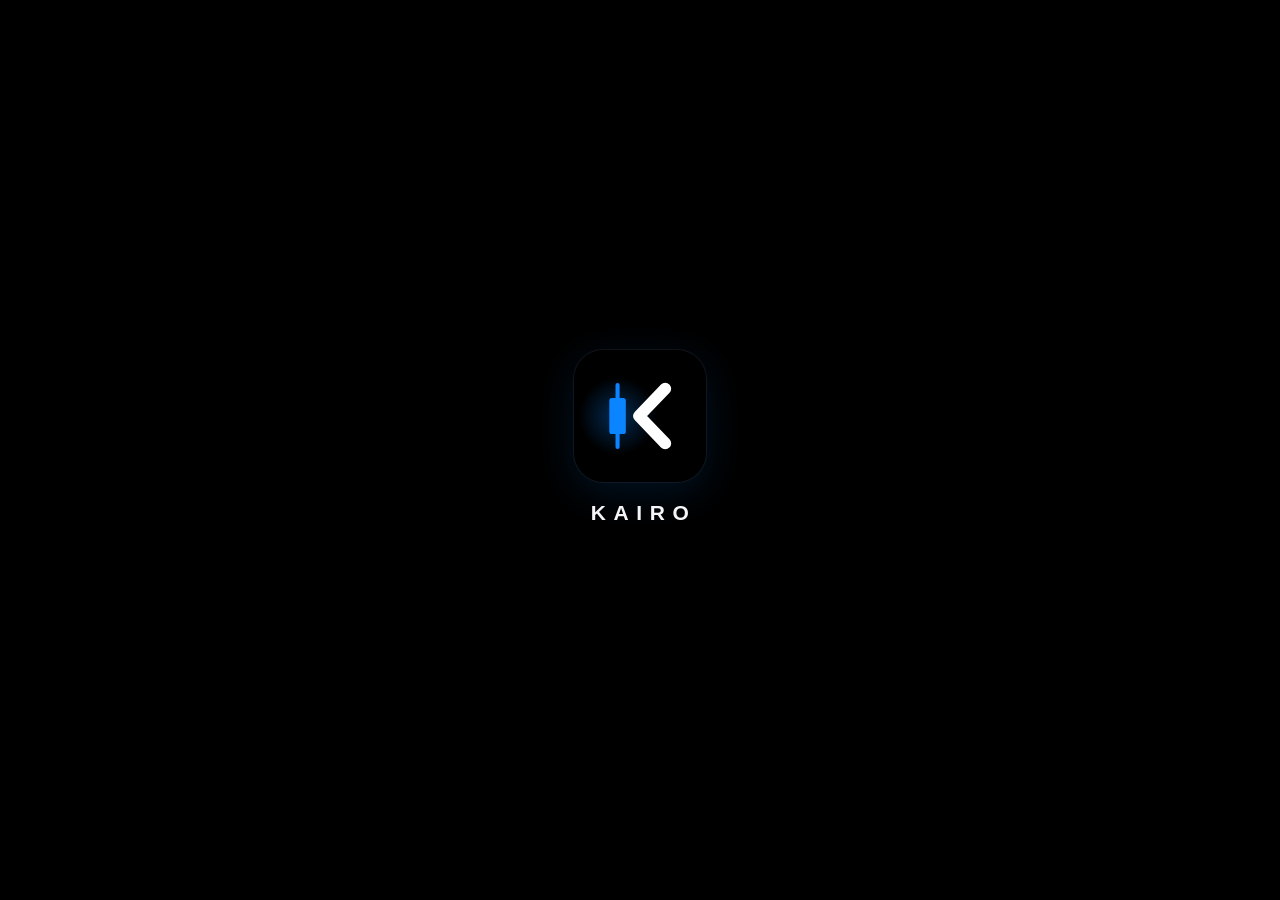
==== commit 2eefc915: "App: Datenstatus + Stammdaten-Cache, Mitteilungen aufs iPad (Web Push), Turbo-Finder, Begriffe erklä" ====
--- a/site/index.html
+++ b/site/index.html
@@ -133,6 +133,17 @@
   .btn, .opt, .kchip, .tab, .g-idea, .bf-r, .hlink { transition: transform .12s ease, background-color .2s, color .2s; }
   .btn:active, .opt:active, .kchip:active, .g-idea:active, .bf-r:active { transform: scale(.97); } .tab:active svg { transform: scale(.88); } .tab svg { transition: transform .15s; }
   @media (prefers-reduced-motion: reduce) { #main.sec-in > * { animation: none; } .btn:active, .opt:active, .kchip:active, .g-idea:active, .bf-r:active { transform: none; } }
+  .gl { border: 0; background: none; color: var(--muted); font-size: 12px; padding: 0 2px; margin-left: 2px; cursor: pointer; vertical-align: 1px; line-height: 1; }
+  .gl:hover { color: var(--accent); }
+  .glpop { position: fixed; z-index: 90; background: var(--surface-2); color: var(--text); border: 1px solid var(--line); border-radius: 12px; padding: 12px 14px; box-shadow: 0 12px 40px rgba(0,0,0,.45); font-size: 14px; line-height: 1.45; text-transform: none; letter-spacing: 0; font-weight: 400; animation: secin .18s ease both; }
+  .glpop b { display: block; margin-bottom: 4px; } .glpop p { margin: 0; color: var(--muted); }
+  .gloss details { border-bottom: 1px solid var(--line); padding: 8px 0; } .gloss details:last-child { border-bottom: 0; } .gloss summary { cursor: pointer; font-weight: 600; } .gloss p { margin: 6px 0 2px; color: var(--muted); font-size: 14px; }
+  .tfind { margin-top: 14px; padding-top: 12px; border-top: 1px solid var(--line); }
+  .tf-grid { display: grid; grid-template-columns: auto 1fr; gap: 6px 14px; font-size: 14px; } .tf-grid > span { color: var(--muted); }
+  .tfind .btn.sm { width: auto; display: inline-flex; text-decoration: none; }
+  .hpill { border: 0; font: inherit; font-size: 12px; font-weight: 600; padding: 2px 8px; border-radius: 999px; margin-left: 4px; cursor: pointer; vertical-align: 1px; }
+  .hpill.g { color: var(--up); background: color-mix(in srgb, var(--up) 12%, transparent); } .hpill.y { color: var(--gold); background: color-mix(in srgb, var(--gold) 14%, transparent); } .hpill.r { color: var(--red); background: color-mix(in srgb, var(--red) 13%, transparent); }
+  .hrow { display: flex; gap: 10px; align-items: baseline; padding: 4px 0; } .hrow i { flex: 0 0 8px; height: 8px; border-radius: 50%; } .hrow i.g { background: var(--up); } .hrow i.y { background: var(--gold); } .hrow i.r { background: var(--red); }
   .emo-pick { display: flex; flex-wrap: wrap; gap: 6px; margin: 10px 0 4px; } .emo-pick .opt { min-width: 42px; font-size: 18px; padding: 6px 8px; } .emo-pick .opt:last-child { font-size: 13px; }
   .g-emo { display: inline-block; transform-origin: 70% 70%; } .g-emo.wave { animation: wave 1.6s ease-in-out .5s 1; } @media (prefers-reduced-motion: reduce) { .g-emo.wave { animation: none; } }
   @keyframes wave { 0%,100% { transform: rotate(0); } 15% { transform: rotate(14deg); } 30% { transform: rotate(-8deg); } 45% { transform: rotate(14deg); } 60% { transform: rotate(-4deg); } 75% { transform: rotate(10deg); } }
@@ -1060,6 +1071,39 @@
 if ("IntersectionObserver" in window) new IntersectionObserver(es => document.body.classList.toggle("scrolled", !es[0].isIntersecting), { rootMargin: "-50px 0px 0px 0px" }).observe(document.getElementById("greet"));
 const save = () => { try { const { tableSort, tableAsc, ...p } = state; localStorage.setItem(PREF, JSON.stringify(p)); } catch (e) {} };
 
+// ---------- Begriffe kurz erklärt (ⓘ antippen) ----------
+const GLOSS = {
+  score: ["Score", "Kairo-Bewertung 0–100 für Treffer: je näher am idealen Einstieg (Zone, Divergenz, MACD-Wende, CRV), desto höher. Nur für Kairo-Treffer, nicht für Trend-Rücksetzer."],
+  crv: ["CRV (Chance-Risiko)", "Möglicher Gewinn bis Ziel 2 geteilt durch das Risiko bis zum Stop. CRV 3 heißt: 3 € Chance je 1 € Risiko. Kairo verlangt mindestens 2."],
+  chk: ["Rücksetzer-Check", "Nur bei Trend-Rücksetzern: Wahrscheinlichkeit, dass es ein kurzer Rücksetzer bleibt (neues Hoch, bevor der Kurs unter 50 % Fibonacci fällt). ↑ ab 55 %, → 40–55 %, ↓ unter 40 %. Studie mit 3.354 Signalen aus 6 Jahren – Einordnung, kein Ausschlusskriterium."],
+  vola: ["Volatilität", "Wie stark die Aktie schwankt: Standardabweichung der Tagesrenditen der letzten 30 Tage, aufs Jahr hochgerechnet. Über 50 % = sehr unruhig – mit Hebel besonders riskant."],
+  atr: ["ATR (Tagesspanne)", "Average True Range: durchschnittliche Tagesschwankung in Kurs-Einheiten (14 Tage). Kairo setzt Stops und K.-o.-Abstände in ATR, damit normale Schwankungen nicht sofort auslösen."],
+  rsi: ["RSI", "Relative Stärke 0–100 (14 Tage). Unter 30 überverkauft, über 70 überkauft. Kairo sucht Wenden im Bereich 28–48, Trend-Rücksetzer 35–50."],
+  mbi: ["MBI", "Momentum Bias Index (AlgoAlpha): misst, ob Kauf- oder Verkaufsdruck überwiegt. Ein grünes X nach einer Korrektur zeigt nachlassenden Verkaufsdruck."],
+  macd: ["MACD", "Trendfolge-Indikator aus zwei gleitenden Durchschnitten. Kairo will das MACD-Kreuz nach oben unter der Nulllinie – eine frühe Wende."],
+  div: ["Divergenz", "Kurs macht ein tieferes Tief, der RSI aber ein höheres: die Abwärtsbewegung verliert Kraft (klassisch). Versteckte Divergenz: Bestätigung im Aufwärtstrend."],
+  zone: ["Zone", "Einstiegsbereich: Fibonacci (Rücklauf 0,5–0,786 des letzten Anstiegs) oder Support (frühere Tiefs/Unterstützung)."],
+  trend: ["Prognose", "Wohin sich die Zahl der erfüllten Kriterien in den nächsten 5 Tagen voraussichtlich bewegt: ▲ mehr, ▼ weniger, ► gleich. Hilft bei Fast-Treffern einzuschätzen, ob bald ein Treffer daraus wird."],
+  grade: ["Stufe A/B/C", "Qualitätsstufe der Treffer aus einem geprüften Modell. A = im Test die besten Signale."],
+  status: ["Treffer, Fast, Trend", "Treffer: alle 11 Kairo-Kriterien erfüllt (Wende nach Korrektur). Fast: 1–2 fehlen. Trend: zweites Setup – Rücksetzer an die EMA 50 im klaren Aufwärtstrend; „Top“ = im Test stärkste Stufe."],
+  ko: ["Knock-out (K.-o.)", "Fällt der Kurs auf die K.-o.-Schwelle, verfällt der Turbo fast wertlos – auch untertags. Je näher die Schwelle am Kurs, desto höher der Hebel und das Risiko."],
+  lev: ["Hebel", "Um wie viel stärker sich der Turbo bewegt als die Aktie: Hebel 5 → +2 % Aktie ≈ +10 % Turbo. Ergibt sich aus dem Abstand zur K.-o.-Schwelle (Kurs ÷ Abstand)."],
+  r: ["R (Risiko-Einheit)", "Ergebnis gemessen am Risiko bis zum Stop: −1 R = Stop erreicht, +2 R = doppelt so viel gewonnen wie riskiert. Macht Trades unabhängig von der Positionsgröße vergleichbar."],
+  ema: ["EMA 20/50/200", "Exponentiell gleitende Durchschnitte über 20, 50 und 200 Tage. Über der EMA 200 = langfristiger Aufwärtstrend; die EMA 50 ist oft die Unterstützung bei Rücksetzern."],
+  fib: ["Fibonacci", "Rücklauf-Niveaus eines Anstiegs (38,2 %, 50 %, 61,8 %, 78,6 %). Kurze Rücksetzer drehen oft vor 50 %, richtige Korrekturen laufen bis 61,8 % oder tiefer."],
+};
+const gl = k => GLOSS[k] ? `<button type="button" class="gl" data-gl="${k}" aria-label="Erklärung: ${esc(GLOSS[k][0])}">ⓘ</button>` : "";
+document.addEventListener("click", e => {
+  const b = e.target.closest("[data-gl]"); const pop = $("glPop");
+  if (!b) { if (pop && !e.target.closest("#glPop")) pop.remove(); return; }
+  e.preventDefault(); e.stopPropagation(); if (pop) pop.remove();
+  const [t, x] = GLOSS[b.dataset.gl], d = document.createElement("div"); d.id = "glPop"; d.className = "glpop";
+  d.innerHTML = `<b>${esc(t)}</b><p>${esc(x)}</p>`; document.body.appendChild(d);
+  const r = b.getBoundingClientRect(), w = Math.min(320, innerWidth - 24);
+  d.style.width = w + "px"; d.style.left = Math.max(12, Math.min(innerWidth - w - 12, r.left + r.width / 2 - w / 2)) + "px";
+  const below = r.bottom + 8 + d.offsetHeight < innerHeight - 80; d.style.top = (below ? r.bottom + 8 : Math.max(12, r.top - d.offsetHeight - 8)) + "px";
+}, true);
+addEventListener("scroll", () => { const p = $("glPop"); if (p) p.remove(); }, { passive: true });
 // Rücksetzer-Check (nur Trend-Rücksetzer): ↑ grün ≥ 55 % · → gelb 40–55 % · ↓ rot < 40 %
 const chkP = r => isTrend(r) && r.tr.chk ? r.tr.chk.p : null;
 const chkCell = r => { const p = chkP(r); if (p == null) return `<span class="muted">–</span>`;
@@ -1259,7 +1303,7 @@
 function chkHtml(c) {
   if (!c) return "";
   const tn = chkTone(c), li = (a, cls) => a.map(x => `<li><i class="${cls}">${cls === "up" ? "+" : "–"}</i>${esc(x)}</li>`).join("");
-  return `<div class="chk tone-${tn}"><div class="chk-h"><b>Rücksetzer-Check: ${pct(c.p, 0)}</b><span>${chkLabel(c)}</span></div>
+  return `<div class="chk tone-${tn}"><div class="chk-h"><b>Rücksetzer-Check: ${pct(c.p, 0)} ${gl("chk")}</b><span>${chkLabel(c)}</span></div>
     <div class="chk-bar"><i style="width:${Math.round(c.p * 100)}%"></i></div>
     ${c.pro.length || c.con.length ? `<ul class="checks">${li(c.pro, "up")}${li(c.con, "down")}</ul>` : ""}
     <div class="note" style="margin:6px 0 0">Wahrscheinlichkeit für ein neues Hoch, bevor der Kurs unter das 50-%-Fibonacci-Niveau (${fmt(c.fib50)}) des letzten Anstiegs fällt. ${c.korr != null ? `In vergleichbaren Fällen der Studie fiel der Kurs in ${pct(c.korr, 0)} der Fälle zuerst darunter. ` : ""}${tn === "r" ? "Rechne mit einem tieferen Rücksetzer – K.-o. mit Abstand wählen (unter das 61,8-%-Niveau). " : ""}Zur Einordnung, nicht zum Aussortieren: Im Test (3.354 Signale, 6 J.) hätte Weglassen der roten Signale Rendite gekostet – sie korrigieren oft erst und steigen danach trotzdem.</div></div>`;
@@ -2536,9 +2580,19 @@
 function gTick(g) {
   if (!data) return;
   const d = String(data.generated).slice(0, 10);
-  [...g.pos].forEach(p => { if (p.lev) { const x = gPx(p.t); if (x.c != null && x.c <= gKo(p)) gSell(g, p.id, "Knock-out"); } });
+  // Tagestiefs/-hochs seit dem Kauf (aus dem Suchindex): K.-o. und Plan auch untertags, nicht nur zum Schlusskurs
+  const bars = p => { const s = rowOf(p.t); return (s && s.lw || []).filter(b => b[0] > p.scan); };
+  [...g.pos].forEach(p => {
+    if (!p.lev) return;
+    const x = gPx(p.t), hit = bars(p).some(b => b[1] <= gKo(p));
+    if (hit || (x.c != null && x.c <= gKo(p))) gSell(g, p.id, "Knock-out");
+  });
   if (g.auto) [...g.pos].forEach(p => {
     const x = gPx(p.t); if (x.c == null || p.scan === d) return;
+    for (const b of bars(p)) {
+      if (p.stop && b[1] <= p.stop) { gSell(g, p.id, "Stop (automatisch)", Math.min(p.stop, x.c)); return; }
+      if (p.t2 && b[2] >= p.t2) { gSell(g, p.id, "Ziel 2 (automatisch)", p.t2); return; }
+    }
     if (p.stop && x.c <= p.stop) gSell(g, p.id, "Stop (automatisch)");
     else if (p.t2 && x.c >= p.t2) gSell(g, p.id, "Ziel 2 (automatisch)");
   });
@@ -2562,9 +2616,12 @@
                ...(lev ? { lev, ko0: x.c * (1 - 1 / lev), fx0: x.eur / x.c, fee: G_FEE } : {}) });
   return "";
 }
-function gSell(g, id, why) {
+function gSell(g, id, why, atPx) {
   const i = g.pos.findIndex(p => p.id === id); if (i < 0) return;
-  const p = g.pos[i], x = gPx(p.t), px = x.c ?? p.px, v = gVal(p), got = p.lev ? (v > 0 ? v - G_FEE : 0) : p.qty * (toEur(px, p.cur) ?? 0) - G_FEE;
+  const p = g.pos[i], x = gPx(p.t), px = atPx ?? x.c ?? p.px;
+  const fx = x.c ? (toEur(x.c, p.cur) ?? x.c) / x.c : p.fx0 || 1;
+  const tv = p.lev ? (why === "Knock-out" ? 0 : Math.max(0, (p.eur - (p.fee || 0)) * (px - gKo(p)) / (p.px - p.ko0) * fx / (p.fx0 || fx))) : 0;
+  const got = p.lev ? (tv > 0 ? tv - G_FEE : 0) : p.qty * px * fx - G_FEE;
   g.cash += got;
   g.closed.unshift({ ...p, xpx: px, xd: new Date().toISOString().slice(0, 10), got, pnl: got - p.eur, ret: got / p.eur - 1, why: why || "manuell" });
   g.pos.splice(i, 1);
@@ -2649,7 +2706,7 @@
     ${stat ? `<div class="section-title"><span>Was funktioniert?</span><span>abgeschlossene Trades</span></div><div class="table-wrap"><table><thead><tr><th>Setup</th><th class="num">Trades</th><th class="num">Treffer</th><th class="num">Ø Rendite</th><th class="num">Summe</th></tr></thead><tbody>${stat}</tbody></table></div>` : ""}
     ${closed ? `<div class="section-title"><span>Verlauf</span><span>letzte ${Math.min(15, g.closed.length)}</span></div><div class="table-wrap"><table><tbody>${closed}</tbody></table></div>` : ""}
     <div class="card" style="margin-top:18px"><label class="g-opt"><input type="checkbox" data-g="auto"${g.auto ? " checked" : ""}> Plan automatisch befolgen – verkauft beim nächsten Scan, wenn der Schlusskurs unter dem Stop oder über Ziel 2 liegt</label>
-      <div class="note">Kurse: Schlusskurs des letzten Scans (werktags 22:30 Uhr), umgerechnet in Euro. 0,99 € Gebühr je Order, keine Steuern. Turbos: Open-End-Long, K.-o. = Kaufkurs × (1 − 1/Hebel), steigt täglich um ca. 3,5 % p. a. Finanzierungskosten; ein K.-o. wird zum Schlusskurs erkannt (im echten Handel kann er schon untertags auslösen). Spielgeld – keine Anlageberatung.</div>
+      <div class="note">Kurse: Schlusskurs des letzten Scans (werktags 22:30 Uhr), umgerechnet in Euro. 0,99 € Gebühr je Order, keine Steuern. Turbos: Open-End-Long, K.-o. = Kaufkurs × (1 − 1/Hebel), steigt täglich um ca. 3,5 % p. a. Finanzierungskosten; ein K.-o. wird über die Tagestiefs erkannt – also auch, wenn der Kurs nur untertags kurz unter die Schwelle fällt. Spielgeld – keine Anlageberatung.</div>
       <div class="row-actions" style="margin-top:10px"><button class="btn ghost" data-g="reset">Spiel neu starten</button></div></div>`;
 }
 document.addEventListener("click", e => {
@@ -2976,6 +3033,17 @@
       <td class="num">${x.open != null ? pct(x.open, 0) : "–"}</td><td class="num">${x.days != null ? fmt(x.days, 0) : "–"}</td><td class="num ${x.avg_r >= 0 ? "up" : "down"}"><b>${R(x.avg_r)}</b>${x.avg_r === best ? " ★" : ""}</td></tr>`).join("")}</tbody></table></div>
     <div class="note">Gleicher Einstieg (Schluss am Signaltag) und Stop, verkauft wird am Tag, an dem Ziel oder Stop erreicht wird – höchstens 3 Monate, dann zum Kurs von dann. R = Gewinn/Verlust geteilt durch das Risiko bis zum Stop (−1 R = Stop). Ohne Gebühren und Hebel.</div></div>`;
 }
+// Live gegen Backtest: liegt das Live-Ergebnis im erwarteten Rahmen? (Ø R, Streuung je Trade ≈ 1,2 R → 95-%-Band)
+function liveVsBt(st, bt) {
+  const exp = { hit: [bt && bt.stats && bt.stats.hit && bt.stats.hit.avg_r, "Backtest 6 J."], trend: [0.24, "Trend-Studie 6 J."], fast: [bt && bt.stats && bt.stats.fast && bt.stats.fast.avg_r, "Backtest 6 J."] };
+  const rows = [["hit", "Kairo-Treffer"], ["trend", "Trend-Rücksetzer"], ["fast", "Fast-Treffer"]].map(([k, l]) => {
+    const x = st[k], [e, src] = exp[k]; if (e == null) return "";
+    const n = x && x.n || 0, band = n ? 1.96 * 1.2 / Math.sqrt(n) : null;
+    const [ic, txt] = n < 30 ? ["⏳", `noch zu früh (${n}/30 Trades)`] : x.avg_r < e - band ? ["🔴", "schwächer als erwartet"] : x.avg_r > e + band ? ["🟢", "besser als erwartet"] : ["🟢", "im erwarteten Rahmen"];
+    return `<tr><td>${l}</td><td class="num">${n ? `${x.avg_r >= 0 ? "+" : ""}${fmt(x.avg_r, 2)} R` : "–"}<small>${n} Trades</small></td><td class="num">${e >= 0 ? "+" : ""}${fmt(e, 2)} R<small>${src}</small></td><td>${ic} ${txt}${n >= 30 ? `<small>Spanne ±${fmt(band, 2)} R</small>` : ""}</td></tr>`; }).join("");
+  return rows ? `<div class="hh" style="margin-top:6px"><b>Live gegen Backtest ${gl("r")}</b></div><div class="table-wrap plain"><table class="jtrades"><thead><tr><th>Setup</th><th class="num">Live</th><th class="num">Erwartung</th><th>Bewertung</th></tr></thead><tbody>${rows}</tbody></table></div>
+    <div class="note" style="margin:4px 0 10px">Ø Ergebnis je abgeschlossenem Signal in R (Ziel 1 vor Stop, max. 3 Monate). Erst ab ~30 abgeschlossenen Trades aussagekräftig; „im Rahmen“ heißt: Abweichung im Bereich normaler Zufallsschwankung.</div>` : "";
+}
 function bilanzHtml() {
   const b = getJson("bilanz.json");
   const back = `<button class="backbtn" data-gosec="today">‹ Heute</button>`;
@@ -3011,7 +3079,8 @@
       ${L.grade && "ABC".split("").some(g => L.grade[g] && L.grade[g].n) ? `<div class="mtiles" style="margin:10px 0">${"ABC".split("").map(g => { const x = L.grade[g]; return `<div class="mt"><span>Stufe <span class="grd g-${g}">${g}</span></span><b class="${x && x.n && x.avg_r >= 0 ? "up" : "down"}">${x && x.n ? (x.avg_r >= 0 ? "+" : "") + fmt(x.avg_r, 2) + " R" : "–"}</b><em>${x && x.n ? `${x.n} Signale · Ziel 1 ${pct(x.t1, 0)}` : "noch keine"}</em></div>`; }).join("")}</div>` : ""}` : `<div class="note" style="margin:0 0 8px">Jeder neue Treffer, Fast-Treffer und Trend-Rücksetzer wird ab jetzt am Signaltag gespeichert und täglich nachverfolgt – hier entsteht Kairos echte Erfolgsbilanz.</div>`}
     ${L && L.stats ? `<div class="mtiles" style="margin:10px 0">${[["hit", "Kairo-Treffer"], ["trend", "Trend-Rücksetzer"], ["fast", "Fast-Treffer"]].map(([k, l]) => { const x = L.stats[k];
       return `<div class="mt"><span>${l}</span><b class="${x && x.n ? (x.avg_r >= 0 ? "up" : "down") : ""}">${x && x.n ? (x.avg_r >= 0 ? "+" : "") + fmt(x.avg_r, 2) + " R" : "–"}</b><em>${x && x.n ? `${fmt(x.n, 0)} abgeschlossen · Ziel 1 ${pct(x.t1, 0)}` : "noch keine abgeschlossen"}</em></div>`; }).join("")}</div>
-      <div class="note" style="margin:0 0 8px">Direkter Vergleich der Setups im echten Markt – nach 2–3 Monaten zeigt sich, ob der Trend-Rücksetzer hält, was der Backtest verspricht.</div>` : ""}
+      <div class="note" style="margin:0 0 8px">Direkter Vergleich der Setups im echten Markt – nach 2–3 Monaten zeigt sich, ob der Trend-Rücksetzer hält, was der Backtest verspricht.</div>
+      ${liveVsBt(L.stats, b.backtest)}` : ""}
     ${sig.length ? `<div class="table-wrap"><table class="jtrades"><thead><tr><th>Signal</th><th>Aktie</th><th class="num">Entry</th><th class="num">Stop / Ziel 1</th><th class="num">Stand</th><th>Ergebnis</th></tr></thead><tbody>
       ${sig.map(s => { const [rt, rc] = RES_TXT[s.res] || RES_TXT.running; return `<tr><td>${dateDE(s.d)}<small>${s.k === "hit" ? "Treffer " + s.score : s.k === "trend" ? "Trend-Rücksetzer" : "Fast-Treffer"}</small></td>
         <td><a href="#" data-card="${esc(s.t)}"><b>${esc(s.n || s.t)}</b></a><small>${esc(s.t)}</small></td><td class="num">${fmt(s.entry)}</td><td class="num">${fmt(s.stop)}<small>${fmt(s.t1)}</small></td>
@@ -3023,6 +3092,47 @@
 function syncText() {
   const dep = depotLoad().filter(p => p.t).map(p => p.d ? `${p.t}:${p.d.dir}:${p.d.ko}` : p.t);
   return `/sync M=${[...favs()].join(",")};D=${[...new Set(dep)].join(",")}`;
+}
+// ---------- Mitteilungen aufs iPad (Web Push) ----------
+const VAPID_PUB = "BFb_qTGdVUSowC4KWbBJ3lvbjKrspo80cI3zaG2Eed4YjUdkW0fq96UujxiqoZNwsjl4hOkOa3GHn2rbY0oCpkY";
+const pushOk = () => "serviceWorker" in navigator && "PushManager" in window && "Notification" in window;
+const standalone = () => navigator.standalone === true || matchMedia("(display-mode: standalone)").matches;
+function pushCode(sub) {
+  const d = depotLoad().filter(p => p.t).map(p => p.d && p.d.ko ? { t: p.t, dir: p.d.dir, ko: p.d.ko } : { t: p.t });
+  const seen = new Set(), dep = d.filter(x => { const k = x.t + (x.ko || ""); if (seen.has(k)) return false; seen.add(k); return true; });
+  return JSON.stringify({ s: sub.toJSON ? sub.toJSON() : sub, m: [...favs()], d: dep });
+}
+let pushSub = null;
+async function pushInit() {
+  if (!pushOk()) return;
+  try { const reg = await navigator.serviceWorker.ready; pushSub = await reg.pushManager.getSubscription(); } catch (e) {}
+  if (state.sec === "settings") render();
+}
+async function pushEnable() {
+  try {
+    const perm = await Notification.requestPermission();
+    if (perm !== "granted") { alert("Mitteilungen wurden nicht erlaubt. Du kannst sie in den iPad-Einstellungen → Mitteilungen → Kairo erlauben."); return; }
+    const reg = await navigator.serviceWorker.ready;
+    const key = Uint8Array.from(atob(VAPID_PUB.replace(/-/g, "+").replace(/_/g, "/") + "==".slice(0, (4 - VAPID_PUB.length % 4) % 4)), c => c.charCodeAt(0));
+    pushSub = await reg.pushManager.subscribe({ userVisibleOnly: true, applicationServerKey: key });
+    state.pushCodeShown = 1; save(); render();
+  } catch (e) { alert("Aktivieren hat nicht geklappt: " + e.message); }
+}
+function pushHtml() {
+  const a = getJson("alerts.json"), ps = a && a.push;
+  const live = ps && ps.enabled && ps.sent ? `● aktiv · zuletzt ${dateDE(ps.date)}` : ps && ps.enabled ? "eingerichtet" : "";
+  let body;
+  if (!pushOk() && !standalone()) body = `<div class="tgdesc">Mitteilungen funktionieren auf dem iPad nur, wenn Kairo als App auf dem Home-Bildschirm liegt: in Safari <b>Teilen ⬆︎ → „Zum Home-Bildschirm“</b>, dann Kairo von dort öffnen und hier aktivieren (ab iPadOS 16.4).</div>`;
+  else if (!pushOk()) body = `<div class="tgdesc">Dieses Gerät unterstützt keine Web-Mitteilungen (iPadOS 16.4 oder neuer nötig).</div>`;
+  else if (!pushSub) body = `<div class="tgdesc">Nach jedem Abendscan bekommst du eine Mitteilung direkt aufs iPad – auch wenn Kairo geschlossen ist:<br>⚠️ <b>K.-o. nah</b> bei deinen Turbos · 🟢 <b>deine Aktien</b> neu als Treffer/Trend-Rücksetzer, Quartalszahlen morgen · 🌙 <b>neue Top-Treffer</b> und Zinsentscheide.</div>
+    <div class="row-actions" style="margin-top:12px"><button class="btn" data-push="on">Mitteilungen aktivieren</button></div>`;
+  else body = `<div class="tgdesc">✓ Dieses iPad ist angemeldet. Damit der Scan die Mitteilungen senden kann, einmalig den Code als GitHub-Secret speichern:</div>
+    <ol class="steps"><li><button class="btn ghost sm" data-push="copy">Code kopieren</button> <span class="muted">(Geräte-Abo + Merkliste + Depot-Basiswerte mit K.-o., keine Beträge)</span></li>
+      <li><a href="${REPO}/settings/secrets/actions/new" target="_blank" rel="noopener">Neues Secret anlegen</a> → Name <code>PUSH_SUBS</code>, Wert = Code einfügen → speichern.</li>
+      <li>Falls noch nicht geschehen: Secret <code>VAPID_PRIVATE_KEY</code> anlegen (den Wert hat dir Claude im Chat gegeben).</li></ol>
+    <div class="note">Nach Änderungen an Merkliste oder Depot den Code erneut kopieren und das Secret <code>PUSH_SUBS</code> aktualisieren – sonst gelten die K.-o.-Warnungen für den alten Stand.</div>
+    <textarea id="pushText" class="tgtext" readonly hidden></textarea>`;
+  return `<div class="section-title"><span>Mitteilungen aufs iPad</span><span class="up">${live}</span></div><div class="card tgset">${body}</div>`;
 }
 function telegramHtml() {
   const a = getJson("alerts.json");
@@ -3069,7 +3179,12 @@
       <div class="form" style="margin:14px 0 0"><label class="full">Design<select id="cfgDesign">
         ${DESIGNS.map(([k, l]) => `<option value="${k}"${state.design === k ? " selected" : ""}>${l}</option>`).join("")}</select></label></div>
       <div class="note">Wechselt sofort, alle Funktionen und Daten bleiben gleich.</div></div>
-    ${telegramHtml()}${backupHtml()}
+    <div class="section-title"><span>Datenstatus</span><span>letzter Scan</span></div>
+    <div class="card" style="margin-bottom:18px">${health().length ? health().map(([c, t]) => `<div class="hrow"><i class="${c}"></i>${esc(t)}</div>`).join("") : `<div class="hrow"><i class="g"></i>Alle Daten vollständig – Kurse, Stammdaten, Termine und Nachrichten.</div>`}
+      ${(data.stats || {}).health ? `<div class="note">${fmt(data.stats.health.loaded, 0)} von ${fmt(data.stats.health.universe, 0)} Kursen · Stammdaten ${data.stats.health.info_fresh} frisch / ${data.stats.health.info_cached} aus Cache · Nachrichten für ${data.stats.health.news ?? "–"} Aktien</div>` : ""}</div>
+    ${pushHtml()}${backupHtml()}
+    <div class="section-title"><span>Begriffe A–Z</span><span>${Object.keys(GLOSS).length} Erklärungen</span></div>
+    <div class="card gloss">${Object.values(GLOSS).sort((a, b) => a[0].localeCompare(b[0], "de")).map(([t, x]) => `<details><summary>${esc(t)}</summary><p>${esc(x)}</p></details>`).join("")}</div>
     <div class="section-title"><span>Scanner-Parameter</span><span>aus config.yaml</span></div>
     <div class="card cfg">
       <div>Alle Parameter stehen zentral in <b>config.yaml</b>. Zum Ändern die Datei auf GitHub bearbeiten und danach den Scan neu starten – die Website zeigt dann die Ergebnisse mit den neuen Parametern.</div>
@@ -3134,14 +3249,20 @@
         <div class="fig"><span>Setup ungültig unter</span><b class="down">${fmt(stop)}</b><em class="sub">${sgnPct(stop / c - 1, 1)}</em></div>
         <div class="fig"><span>Ziel 1</span><b class="up">${t1 ? fmt(t1) : "–"}</b><em class="sub">${t1 ? sgnPct(t1 / c - 1, 1) : ""}</em></div>
         <div class="fig"><span>Ziel 2</span><b class="up">${t2 ? fmt(t2) : "–"}</b><em class="sub">${t2 ? sgnPct(t2 / c - 1, 1) : ""}</em></div></div>
-      <div class="plan-h" style="margin-top:14px">Turbo & Hebel</div>
+      <div class="plan-h" style="margin-top:14px">Turbo & Hebel ${gl("ko")}${gl("lev")}</div>
       <div class="mtiles ein-tiles"><div class="mt rec"><span>Empfohlen: K.-o. 1 ATR unter Stop</span><b>${fmt(ko1)} ${cur}</b><em>Hebel ≈ <b>${fmt(lev(ko1), 1)}×</b> · im Test beste Ø-Rendite</em></div>
         <div class="mt"><span>Vorsichtiger: 1,5 ATR unter Stop</span><b>${fmt(ko15)} ${cur}</b><em>Hebel ≈ ${fmt(lev(ko15), 1)}× · seltener ausgeknockt</em></div></div>
       <div class="form tpform" style="margin-top:10px"><label>Einsatz in €<input id="einBudget" type="number" inputmode="decimal" min="0" step="50" value="${esc(state.budget ?? 400)}"></label></div>
       <div class="table-wrap plain"><table class="tpt ein-tpt"><thead><tr><th>Szenario · Aktie</th><th class="num">Turbo</th><th class="num">bei ${eur(bud)}</th></tr></thead><tbody>
         ${sc.map(([l, x, cl]) => `<tr><td>${l}<small>${fmt(x)} · <span class="${cl}">${sgnPct(x / c - 1, 1)}</span></small></td><td class="num ${cl}">${sgnPct(tv(x, ko1), 0)}</td><td class="num ${cl}"><b>${sgnEur(bud * tv(x, ko1))}</b></td></tr>`).join("")}</tbody></table></div>
       ${expR != null ? `<div class="tip tone-${S.k === "top" || S.k === "trend" ? "green" : "yellow"}" style="margin-top:10px"><b class="t">Erwartung laut 6-Jahres-Test</b>Ø ${sgnPct(expR, 0)} Turbo-Rendite je Trade – aber etwa ${pct(expKo, 0)} der Turbos wurden unterwegs ausgeknockt. Der Gewinn kommt von wenigen großen Gewinnern: <b>kleine Positionen, viele Trades</b> (Faustregel: je Trade höchstens 5 % deines Trading-Kapitals).</div>` : ""}
-      <div class="note">Turbo-Werte als Näherung (ohne Bezugsverhältnis, Spread, Finanzierung). Bei Scalable einen Long-Turbo mit K.-o. nahe ${fmt(ko1)} ${cur} wählen – der Hebel ergibt sich daraus automatisch: volatile Aktien bekommen weniger, ruhige mehr.</div></div>
+      <div class="note">Turbo-Werte als Näherung (ohne Bezugsverhältnis, Spread, Finanzierung). Bei Scalable einen Long-Turbo mit K.-o. nahe ${fmt(ko1)} ${cur} wählen – der Hebel ergibt sich daraus automatisch: volatile Aktien bekommen weniger, ruhige mehr.</div>
+      <div class="tfind"><div class="plan-h">Turbo finden</div>
+        <div class="tf-grid"><span>Basiswert</span><b>${esc(r.n || r.t)} <small class="muted">${esc(r.t)}</small></b><span>Typ</span><b>Turbo / Knock-out <span class="up">Long</span>, Open End</b>
+          <span>K.-o.-Schwelle</span><b>${fmt(ko15)} – ${fmt(ko1)} ${cur}</b><span>Hebel</span><b>≈ ${fmt(lev(ko15), 1)} – ${fmt(lev(ko1), 1)}×</b></div>
+        <div class="row-actions" style="margin-top:10px"><button class="btn ghost sm" data-tfcopy="${esc(`Turbo Long ${r.n || r.t} · K.-o. ${fmt(ko15)} – ${fmt(ko1)} ${cur} · Hebel ≈ ${fmt(lev(ko15), 1)}–${fmt(lev(ko1), 1)}×`)}">Suchwerte kopieren</button>
+          <a class="btn ghost sm" href="https://www.onvista.de/suche/?searchValue=${encodeURIComponent((r.n || r.t) + " Turbo Long")}" target="_blank" rel="noopener">Bei onvista suchen</a></div>
+        <div class="note">In Scalable: Basiswert suchen → <b>Derivate</b> → <b>Knock-out</b> → <b>Long</b> → nach K.-o.-Schwelle sortieren und einen Turbo mit K.-o. zwischen ${fmt(ko15)} und ${fmt(ko1)} wählen. Lieber den Emittenten mit dem kleinsten Spread nehmen.</div></div></div>
       <div class="hcard"><div class="plan-h">Ausstieg</div><div class="note" style="margin:0">Nach dem Kauf im Depot eintragen – der <b>Gewinnmitnahme-Check</b> sagt dir dann täglich, wann es Zeit ist: <b>mitnehmen ab 4 von 5 Kriterien</b> (im Test die beste Regel). Ziel 1 und 2 sind Orientierung, kein Verkaufszwang. Schließt die Aktie unter ${fmt(stop)}, ist das Setup vorbei.</div></div>`;
   }
   const days = r.ed ? daysUntil(r.ed) : null;
@@ -3214,7 +3335,7 @@
   const hid = new Set(state.hiddenCols || []);
   if (!(data.stats && data.stats.grade)) hid.add("grade");    // Stufen nur, wenn ein geprüftes Modell aktiv ist
   const cols = [...lead.map(x => COLS.find(c => c.k === x)), ...COLS.filter(c => !["ticker", "name", "grade", "status", "met", "trend", "miss"].includes(c.k))].filter(c => c.k === "ticker" || !hid.has(c.k));
-  $("main").innerHTML = head + `<div class="table-wrap"><table><thead><tr>${cols.map(c => `<th class="${c.n ? "num " : ""}${c.k === col.k ? "sorted" + (state.tableAsc ? " asc" : "") : ""}" data-k="${c.k}">${c.l}</th>`).join("")}</tr></thead>
+  $("main").innerHTML = head + `<div class="table-wrap"><table><thead><tr>${cols.map(c => `<th class="${c.n ? "num " : ""}${c.k === col.k ? "sorted" + (state.tableAsc ? " asc" : "") : ""}" data-k="${c.k}">${c.l}${gl(c.k === "dd" ? "" : c.k)}</th>`).join("")}</tr></thead>
     <tbody>${list.map(r => `<tr class="${r.passed ? "r-hit" : r.fast_hit ? "r-fast" : ""}">${cols.map(c => `<td class="${c.n ? "num" : ""}">${c.h(r)}</td>`).join("")}</tr>`).join("")}</tbody></table></div>` + (isApple() ? "" : mListHtml(list, col)) + extra;
   if (isApple()) {
     const tools = `<div class="atools"><div class="aseg"><button data-aview="list" class="${state.aView !== "table" ? "on" : ""}">Liste</button><button data-aview="table" class="${state.aView === "table" ? "on" : ""}">Tabelle</button></div>${aSortHtml(col)}</div>`;
@@ -3289,12 +3410,27 @@
   $("adate").textContent = new Date().toLocaleDateString("de-DE", { weekday: "long", day: "numeric", month: "long" });
   $("abarT").textContent = t;
 }
+// Datenstatus: wie frisch und vollständig ist der letzte Scan?
+function health() {
+  const h = (data.stats || {}).health, out = [];
+  const age = (Date.now() - new Date(data.generated)) / 36e5, wd = new Date().getDay();
+  if (age > (wd === 1 ? 74 : wd === 0 ? 50 : 30)) out.push(["r", `Letzter Scan vor ${Math.round(age)} Std. – neuer Scan steht aus`]);
+  if (h) {
+    if (h.universe && h.loaded / h.universe < .95) out.push(["r", `Nur ${pct(h.loaded / h.universe, 0)} der Kurse geladen`]);
+    const ok = h.info_total ? (h.info_fresh + h.info_cached) / h.info_total : 1;
+    if (h.info_total && h.info_fresh / h.info_total < .6) out.push([ok < .8 ? "r" : "y", `Stammdaten/Quartalstermine: ${h.info_fresh} frisch, ${h.info_cached} vom letzten erfolgreichen Abruf${ok < 1 ? `, ${h.info_total - h.info_fresh - h.info_cached} fehlen` : ""} (Yahoo hat Abfragen begrenzt)`]);
+    if (h.news === 0) out.push(["y", "Keine Nachrichten für das Briefing abrufbar"]);
+  }
+  return out;
+}
+const healthPill = () => { const hs = health(), bad = hs.some(x => x[0] === "r");
+  return `<button class="hpill ${hs.length ? (bad ? "r" : "y") : "g"}" data-gosec="settings" title="${esc(hs.map(x => x[1]).join(" · ") || "Alle Daten vollständig")}">${hs.length ? (bad ? "⚠ Daten unvollständig" : "● Daten teilweise") : "✓ Daten vollständig"}</button>`; };
 function renderHead() {
   const h = new Date().getHours();
   const nm = String(state.name || "").trim();
   $("greet").innerHTML = greetText();
   const s = data.stats || {}, when = new Date(data.generated).toLocaleString("de-DE", { weekday: "short", day: "2-digit", month: "2-digit", hour: "2-digit", minute: "2-digit" });
-  $("sub").innerHTML = `<b>${s.hits ?? 0} Treffer</b>, <b>${s.fast_hits ?? 0} Fast-Treffer</b>${s.trend_on ? ` und <b>${s.trend_hits ?? 0} Trend-Rücksetzer</b>` : ""} · ${fmt(s.universe, 0)} Aktien geprüft · Scan ${esc(when)} Uhr`;
+  $("sub").innerHTML = `<b>${s.hits ?? 0} Treffer</b>, <b>${s.fast_hits ?? 0} Fast-Treffer</b>${s.trend_on ? ` und <b>${s.trend_hits ?? 0} Trend-Rücksetzer</b>` : ""} · ${fmt(s.universe, 0)} Aktien geprüft · Scan ${esc(when)} Uhr ${healthPill()}`;
   const sectors = [...new Set(data.results.map(r => r.sector).filter(Boolean))].sort();
   $("sectorOpts").innerHTML = `<button class="opt" data-v="">alle</button>` + sectors.map(x => `<button class="opt" data-v="${esc(x)}">${esc(x)}</button>`).join("");
 }
@@ -3522,6 +3658,15 @@
   if (gs) { e.preventDefault(); closeCard(); goSec(gs.dataset.gosec); return; }
   const gk = e.target.closest("[data-gokinds]");
   if (gk) { e.preventDefault(); state.kinds = gk.dataset.gokinds.split(","); goSec("scanner"); return; }
+  const tf = e.target.closest("[data-tfcopy]");
+  if (tf) { const t = tf.dataset.tfcopy; (navigator.clipboard ? navigator.clipboard.writeText(t) : Promise.reject()).then(() => { tf.textContent = "✓ Kopiert"; }).catch(() => prompt("Suchwerte:", t)); return; }
+  const pb = e.target.closest("[data-push]");
+  if (pb) {
+    if (pb.dataset.push === "on") { pushEnable(); return; }
+    if (pb.dataset.push === "copy" && pushSub) { const txt = pushCode(pushSub), ta = $("pushText"); ta.value = txt; ta.hidden = false; ta.select();
+      (navigator.clipboard ? navigator.clipboard.writeText(txt) : Promise.reject()).then(() => { pb.textContent = "✓ Kopiert"; }).catch(() => { try { document.execCommand("copy"); pb.textContent = "✓ Kopiert"; } catch (x) {} }); }
+    return;
+  }
   if (e.target.closest("[data-tgsync]")) {
     const txt = syncText(), ta = $("tgText"), a = jsonData["alerts.json"];
     ta.value = txt; ta.hidden = false; ta.select();
@@ -3560,7 +3705,8 @@
 });
 document.addEventListener("keydown", e => { if (e.key === "Escape") { closeDetail(); closeCard(); closeBrief(); } });
 
-if ("serviceWorker" in navigator && location.protocol === "https:") navigator.serviceWorker.register("sw.js").catch(() => {});
+if ("serviceWorker" in navigator && location.protocol === "https:") navigator.serviceWorker.register("sw.js").then(pushInit).catch(() => {});
+try { const q = new URLSearchParams(location.search).get("sec"); if (q && SEC_T[q]) { state.sec = q; history.replaceState(null, "", location.pathname + location.hash); } } catch (e) {}
 fetch("data/results.json", { cache: "no-store" }).then(r => r.json()).then(d => {
   data = d; renderHead(); syncOpts(); render(); loadCalendar(); setTimeout(maybeBrief, 400);
   requestAnimationFrame(() => window.KairoSplash && KairoSplash.ready());   // App steht → Start-Animation darf übergeben
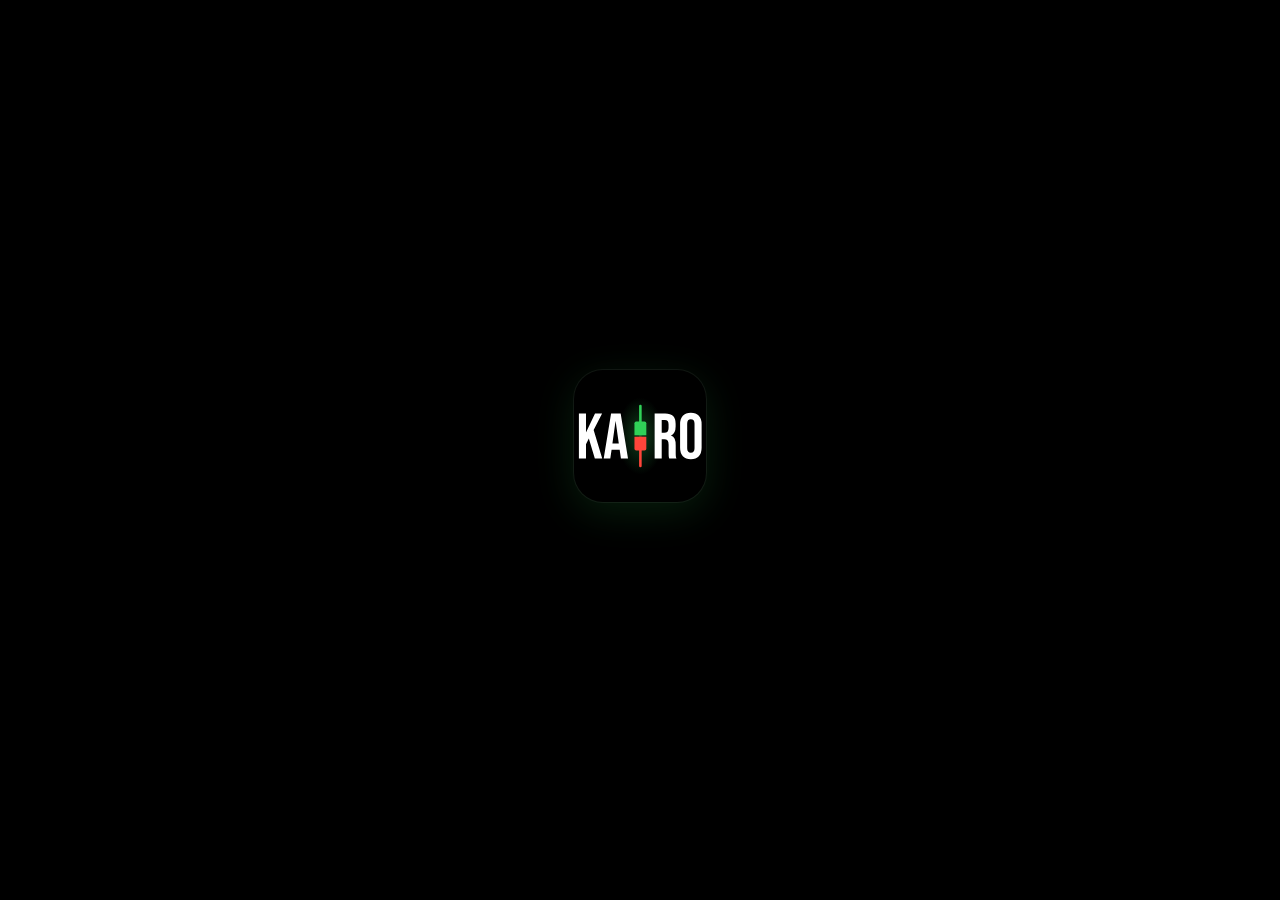
==== commit 432e998c: "Neues Logo: KA|RO mit Wende-Kerze (rot/grün mit Fuge) App-Symbol (SVG + PNG 180/192/512), Schriftzug" ====
--- a/site/index.html
+++ b/site/index.html
@@ -6,8 +6,8 @@
 <title>Kairo – Reversal-Setup-Finder</title>
 <meta name="description" content="Täglicher Scan aller Aktien ab 2 Mrd. USD (Nordamerika, Europa, Asien/Pazifik) auf das Long-Reversal-Setup">
 <link rel="manifest" href="manifest.webmanifest?v=5">
-<link rel="apple-touch-icon" href="icon-180.png?v=5">
-<link rel="icon" href="icon.svg?v=5" type="image/svg+xml">
+<link rel="apple-touch-icon" href="icon-180.png?v=6">
+<link rel="icon" href="icon.svg?v=6" type="image/svg+xml">
 <meta name="apple-mobile-web-app-capable" content="yes">
 <meta name="mobile-web-app-capable" content="yes">
 <meta name="apple-mobile-web-app-status-bar-style" content="black-translucent">
@@ -144,6 +144,8 @@
   .hpill { border: 0; font: inherit; font-size: 12px; font-weight: 600; padding: 2px 8px; border-radius: 999px; margin-left: 4px; cursor: pointer; vertical-align: 1px; }
   .hpill.g { color: var(--up); background: color-mix(in srgb, var(--up) 12%, transparent); } .hpill.y { color: var(--gold); background: color-mix(in srgb, var(--gold) 14%, transparent); } .hpill.r { color: var(--red); background: color-mix(in srgb, var(--red) 13%, transparent); }
   .hrow { display: flex; gap: 10px; align-items: baseline; padding: 4px 0; } .hrow i { flex: 0 0 8px; height: 8px; border-radius: 50%; } .hrow i.g { background: var(--up); } .hrow i.y { background: var(--gold); } .hrow i.r { background: var(--red); }
+  .brand svg.wm { width: auto; height: 38px; border-radius: 0; box-shadow: none; color: var(--text); }
+  .sb-brand svg.wm { width: auto !important; height: 34px !important; border-radius: 0 !important; color: var(--text); }
   .emo-pick { display: flex; flex-wrap: wrap; gap: 6px; margin: 10px 0 4px; } .emo-pick .opt { min-width: 42px; font-size: 18px; padding: 6px 8px; } .emo-pick .opt:last-child { font-size: 13px; }
   .g-emo { display: inline-block; transform-origin: 70% 70%; } .g-emo.wave { animation: wave 1.6s ease-in-out .5s 1; } @media (prefers-reduced-motion: reduce) { .g-emo.wave { animation: none; } }
   @keyframes wave { 0%,100% { transform: rotate(0); } 15% { transform: rotate(14deg); } 30% { transform: rotate(-8deg); } 45% { transform: rotate(14deg); } 60% { transform: rotate(-4deg); } 75% { transform: rotate(10deg); } }
@@ -909,7 +911,7 @@
 <script src="splash.js" data-autoplay></script>
 <div class="wrap">
   <header class="hello">
-    <div class="brand" aria-label="Kairo"><svg viewBox="0 0 512 512" aria-hidden="true"><rect width="512" height="512" rx="112" fill="#000"/><rect x="161" y="128" width="16" height="256" rx="8" fill="#0A84FF"/><rect x="137" y="186" width="64" height="140" rx="10" fill="#0A84FF"/><path d="M354 150 L252 256 L354 362" fill="none" stroke="#fff" stroke-width="46" stroke-linecap="round" stroke-linejoin="round"/></svg><b>KAIRO</b><button class="gear brief-btn" data-brief aria-label="Tagesbriefing öffnen" title="Tagesbriefing"><svg viewBox="0 0 24 24" fill="none" stroke="currentColor" stroke-width="2" stroke-linecap="round" stroke-linejoin="round"><circle cx="12" cy="12" r="4"/><path d="M12 2v2M12 20v2M4.9 4.9l1.4 1.4M17.7 17.7l1.4 1.4M2 12h2M20 12h2M4.9 19.1l1.4-1.4M17.7 6.3l1.4-1.4"/></svg></button><button class="gear" data-gosec="settings" aria-label="Einstellungen"><svg viewBox="0 0 24 24" fill="none" stroke="currentColor" stroke-width="2" stroke-linecap="round"><circle cx="12" cy="12" r="3"/><path d="M19.4 15a1.7 1.7 0 0 0 .3 1.8l.1.1a2 2 0 1 1-2.8 2.8l-.1-.1a1.7 1.7 0 0 0-1.8-.3 1.7 1.7 0 0 0-1 1.5V21a2 2 0 1 1-4 0v-.1a1.7 1.7 0 0 0-1.1-1.5 1.7 1.7 0 0 0-1.8.3l-.1.1a2 2 0 1 1-2.8-2.8l.1-.1a1.7 1.7 0 0 0 .3-1.8 1.7 1.7 0 0 0-1.5-1H3a2 2 0 1 1 0-4h.1a1.7 1.7 0 0 0 1.5-1.1 1.7 1.7 0 0 0-.3-1.8l-.1-.1a2 2 0 1 1 2.8-2.8l.1.1a1.7 1.7 0 0 0 1.8.3H9a1.7 1.7 0 0 0 1-1.5V3a2 2 0 1 1 4 0v.1a1.7 1.7 0 0 0 1 1.5 1.7 1.7 0 0 0 1.8-.3l.1-.1a2 2 0 1 1 2.8 2.8l-.1.1a1.7 1.7 0 0 0-.3 1.8V9a1.7 1.7 0 0 0 1.5 1H21a2 2 0 1 1 0 4h-.1a1.7 1.7 0 0 0-1.5 1z"/></svg></button></div>
+    <div class="brand" aria-label="Kairo"><svg class="wm" viewBox="0 128 512 256" role="img" aria-label="Kairo"><path d="M19 168.5H46.5V242.2L81.5 168.5H109L76.2 232.8L109.5 343.5H80.8L57.5 265.5L46.5 287.8V343.5H19Z M143.8 168.5H181L209.5 343.5H182L177 308.8V309.2H145.8L140.8 343.5H115.2ZM173.8 285.5 161.5 199H161L149 285.5Z M312.8 168.5H353.5Q374.8 168.5 384.5 178.4Q394.2 188.2 394.2 208.8V219.5Q394.2 246.8 376.2 254V254.5Q386.2 257.5 390.4 266.8Q394.5 276 394.5 291.5V322.2Q394.5 329.8 395 334.4Q395.5 339 397.5 343.5H369.5Q368 339.2 367.5 335.5Q367 331.8 367 322V290Q367 278 363.1 273.2Q359.2 268.5 349.8 268.5H340.2V343.5H312.8ZM350.2 243.5Q358.5 243.5 362.6 239.2Q366.8 235 366.8 225V211.5Q366.8 202 363.4 197.8Q360 193.5 352.8 193.5H340.2V243.5Z M411.5 302V210Q411.5 189 422.2 177.5Q433 166 453.2 166Q473.5 166 484.2 177.5Q495 189 495 210V302Q495 323 484.2 334.5Q473.5 346 453.2 346Q433 346 422.2 334.5Q411.5 323 411.5 302ZM467.5 303.8V208.2Q467.5 191 453.2 191Q439 191 439 208.2V303.8Q439 321 453.2 321Q467.5 321 467.5 303.8Z" fill="currentColor"/><clipPath id="hbu"><rect width="512" height="253.5"/></clipPath><clipPath id="hbd"><rect y="258.5" width="512" height="253.5"/></clipPath><g clip-path="url(#hbu)" fill="#30D158"><rect x="252.5" y="134.5" width="10" height="243" rx="5"/><rect x="234.5" y="200.0" width="46" height="112.0" rx="7"/></g><g clip-path="url(#hbd)" fill="#FF453A"><rect x="252.5" y="134.5" width="10" height="243" rx="5"/><rect x="234.5" y="200.0" width="46" height="112.0" rx="7"/></g></svg><button class="gear brief-btn" data-brief aria-label="Tagesbriefing öffnen" title="Tagesbriefing"><svg viewBox="0 0 24 24" fill="none" stroke="currentColor" stroke-width="2" stroke-linecap="round" stroke-linejoin="round"><circle cx="12" cy="12" r="4"/><path d="M12 2v2M12 20v2M4.9 4.9l1.4 1.4M17.7 17.7l1.4 1.4M2 12h2M20 12h2M4.9 19.1l1.4-1.4M17.7 6.3l1.4-1.4"/></svg></button><button class="gear" data-gosec="settings" aria-label="Einstellungen"><svg viewBox="0 0 24 24" fill="none" stroke="currentColor" stroke-width="2" stroke-linecap="round"><circle cx="12" cy="12" r="3"/><path d="M19.4 15a1.7 1.7 0 0 0 .3 1.8l.1.1a2 2 0 1 1-2.8 2.8l-.1-.1a1.7 1.7 0 0 0-1.8-.3 1.7 1.7 0 0 0-1 1.5V21a2 2 0 1 1-4 0v-.1a1.7 1.7 0 0 0-1.1-1.5 1.7 1.7 0 0 0-1.8.3l-.1.1a2 2 0 1 1-2.8-2.8l.1-.1a1.7 1.7 0 0 0 .3-1.8 1.7 1.7 0 0 0-1.5-1H3a2 2 0 1 1 0-4h.1a1.7 1.7 0 0 0 1.5-1.1 1.7 1.7 0 0 0-.3-1.8l-.1-.1a2 2 0 1 1 2.8-2.8l.1.1a1.7 1.7 0 0 0 1.8.3H9a1.7 1.7 0 0 0 1-1.5V3a2 2 0 1 1 4 0v.1a1.7 1.7 0 0 0 1 1.5 1.7 1.7 0 0 0 1.8-.3l.1-.1a2 2 0 1 1 2.8 2.8l-.1.1a1.7 1.7 0 0 0-.3 1.8V9a1.7 1.7 0 0 0 1.5 1H21a2 2 0 1 1 0 4h-.1a1.7 1.7 0 0 0-1.5 1z"/></svg></button></div>
     <div class="adate" id="adate"></div>
     <h1 id="greet">Hallo 👋</h1>
     <p id="sub">Lade den heutigen Scan …</p>
@@ -932,7 +934,7 @@
 <div class="abar" aria-hidden="true"><span id="abarT"></span></div>
 <nav class="tabbar" aria-label="Navigation">
   <div class="tabs"><span class="tab-ind" aria-hidden="true"></span>
-    <div class="sb-brand"><svg viewBox="0 0 512 512" aria-hidden="true"><rect width="512" height="512" rx="112" fill="#000"/><rect x="161" y="128" width="16" height="256" rx="8" fill="#0A84FF"/><rect x="137" y="186" width="64" height="140" rx="10" fill="#0A84FF"/><path d="M354 150 L252 256 L354 362" fill="none" stroke="#fff" stroke-width="46" stroke-linecap="round" stroke-linejoin="round"/></svg>Kairo</div>
+    <div class="sb-brand"><svg class="wm" viewBox="0 128 512 256" role="img" aria-label="Kairo"><path d="M19 168.5H46.5V242.2L81.5 168.5H109L76.2 232.8L109.5 343.5H80.8L57.5 265.5L46.5 287.8V343.5H19Z M143.8 168.5H181L209.5 343.5H182L177 308.8V309.2H145.8L140.8 343.5H115.2ZM173.8 285.5 161.5 199H161L149 285.5Z M312.8 168.5H353.5Q374.8 168.5 384.5 178.4Q394.2 188.2 394.2 208.8V219.5Q394.2 246.8 376.2 254V254.5Q386.2 257.5 390.4 266.8Q394.5 276 394.5 291.5V322.2Q394.5 329.8 395 334.4Q395.5 339 397.5 343.5H369.5Q368 339.2 367.5 335.5Q367 331.8 367 322V290Q367 278 363.1 273.2Q359.2 268.5 349.8 268.5H340.2V343.5H312.8ZM350.2 243.5Q358.5 243.5 362.6 239.2Q366.8 235 366.8 225V211.5Q366.8 202 363.4 197.8Q360 193.5 352.8 193.5H340.2V243.5Z M411.5 302V210Q411.5 189 422.2 177.5Q433 166 453.2 166Q473.5 166 484.2 177.5Q495 189 495 210V302Q495 323 484.2 334.5Q473.5 346 453.2 346Q433 346 422.2 334.5Q411.5 323 411.5 302ZM467.5 303.8V208.2Q467.5 191 453.2 191Q439 191 439 208.2V303.8Q439 321 453.2 321Q467.5 321 467.5 303.8Z" fill="currentColor"/><clipPath id="sbu"><rect width="512" height="253.5"/></clipPath><clipPath id="sbd"><rect y="258.5" width="512" height="253.5"/></clipPath><g clip-path="url(#sbu)" fill="#30D158"><rect x="252.5" y="134.5" width="10" height="243" rx="5"/><rect x="234.5" y="200.0" width="46" height="112.0" rx="7"/></g><g clip-path="url(#sbd)" fill="#FF453A"><rect x="252.5" y="134.5" width="10" height="243" rx="5"/><rect x="234.5" y="200.0" width="46" height="112.0" rx="7"/></g></svg></div>
     <button class="tab" data-sec="today">
       <svg viewBox="0 0 24 24" fill="none" stroke="currentColor" stroke-width="2" stroke-linecap="round" stroke-linejoin="round"><path d="M4 11.5 12 5l8 6.5V19a1 1 0 0 1-1 1h-4.5v-5h-5v5H5a1 1 0 0 1-1-1z"/></svg>
       Heute</button>
--- a/site/splash.css
+++ b/site/splash.css
@@ -10,14 +10,14 @@
 .sp-hole { position: absolute; inset: 0; border-radius: 29px; background: #000; box-shadow: 0 0 0 250vmax #000; }
 
 .sp-logo { position: absolute; inset: 0; border-radius: 29px; overflow: hidden; background: #000;
-  box-shadow: 0 0 0 1px rgba(255,255,255,.06), 0 10px 40px rgba(10,132,255,.14);
+  box-shadow: 0 0 0 1px rgba(255,255,255,.06), 0 10px 40px rgba(48,209,88,.14);
   animation: sp-in .32s cubic-bezier(.2,.8,.2,1) both, sp-snap .38s cubic-bezier(.34,1.56,.64,1) 1.02s forwards; }
 .sp-logo svg { display: block; width: 100%; height: 100%; }
 
 .sp-glow   { opacity: 0; animation: sp-glow .6s ease-out .45s both; }
 .sp-body   { transform-box: fill-box; transform-origin: 50% 100%; animation: sp-tick .72s cubic-bezier(.3,.7,.3,1) .1s both; }
 .sp-wick   { transform-box: fill-box; transform-origin: 50% 100%; animation: sp-wick .62s cubic-bezier(.3,.7,.3,1) .22s both; }
-.sp-chev   { stroke-dasharray: 300; stroke-dashoffset: 300; animation: sp-draw .55s cubic-bezier(.65,0,.35,1) .5s forwards; }
+.sp-letters { opacity: 0; transform-box: fill-box; transform-origin: 50% 50%; animation: sp-letters .5s cubic-bezier(.2,.8,.2,1) .45s both; }
 
 .sp-shine  { position: absolute; inset: -10% -60%; pointer-events: none;
   background: linear-gradient(105deg, transparent 42%, rgba(255,255,255,.15) 50%, transparent 58%);
@@ -41,7 +41,7 @@
 
 /* „Bewegung reduzieren“: Logo steht sofort, danach nur sanftes Ausblenden */
 .splash.reduce * { animation: none !important; }
-.splash.reduce .sp-chev { stroke-dashoffset: 0; } .splash.reduce .sp-glow, .splash.reduce .sp-word span { opacity: 1; transform: none; }
+.splash.reduce .sp-letters { opacity: 1; transform: none; } .splash.reduce .sp-glow, .splash.reduce .sp-word span { opacity: 1; transform: none; }
 .splash.reduce .sp-shine { display: none; }
 .splash.reduce.exit { opacity: 0; transition: opacity .25s ease-out; }
 .splash.reduce.exit .sp-hole { transform: none; }
@@ -51,7 +51,7 @@
 @keyframes sp-in     { from { opacity: 0; transform: scale(.9); } to { opacity: 1; transform: scale(1); } }
 @keyframes sp-tick   { 0% { transform: scaleY(0); } 42% { transform: scaleY(.72); } 60% { transform: scaleY(.64); } 100% { transform: scaleY(1); } }
 @keyframes sp-wick   { 0% { transform: scaleY(0); } 100% { transform: scaleY(1); } }
-@keyframes sp-draw   { to { stroke-dashoffset: 0; } }
+@keyframes sp-letters { from { opacity: 0; transform: scale(.94); } to { opacity: 1; transform: none; } }
 @keyframes sp-snap   { 0% { transform: scale(1); } 45% { transform: scale(1.04); } 100% { transform: scale(1); } }
 @keyframes sp-glow   { to { opacity: .6; } }
 @keyframes sp-pulse  { 0%, 100% { opacity: .35; } 50% { opacity: .8; } }
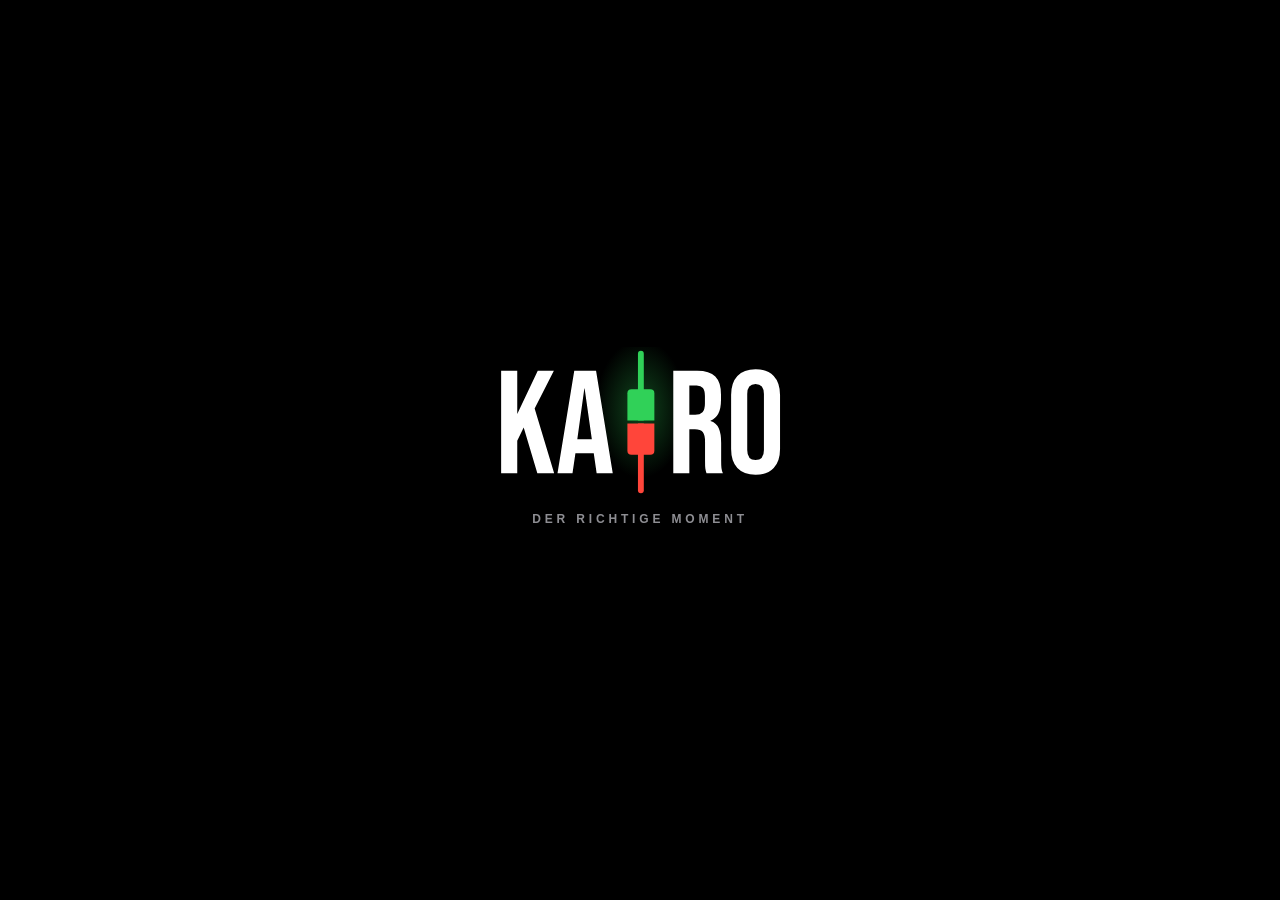
==== commit 5e3cd5e6: "Datenstatus: Yahoo-Sperre der Einzelabfragen nur gelb (Ersatzdaten aus der Aktienliste vorhanden) Co" ====
--- a/site/index.html
+++ b/site/index.html
@@ -3419,8 +3419,10 @@
   if (age > (wd === 1 ? 74 : wd === 0 ? 50 : 30)) out.push(["r", `Letzter Scan vor ${Math.round(age)} Std. – neuer Scan steht aus`]);
   if (h) {
     if (h.universe && h.loaded / h.universe < .95) out.push(["r", `Nur ${pct(h.loaded / h.universe, 0)} der Kurse geladen`]);
-    const ok = h.info_total ? (h.info_fresh + h.info_cached) / h.info_total : 1;
-    if (h.info_total && h.info_fresh / h.info_total < .6) out.push([ok < .8 ? "r" : "y", `Stammdaten/Quartalstermine: ${h.info_fresh} frisch, ${h.info_cached} vom letzten erfolgreichen Abruf${ok < 1 ? `, ${h.info_total - h.info_fresh - h.info_cached} fehlen` : ""} (Yahoo hat Abfragen begrenzt)`]);
+    // Stammdaten: fehlen sie bei Yahoo, nutzt Kairo die Daten aus der Aktienliste (Namen, Sektor, Quartalstermin) – daher nur gelb
+    if (h.info_total && h.info_fresh / h.info_total < .6) out.push(["y", h.info_cached
+      ? `Stammdaten/Quartalstermine: ${h.info_fresh} frisch, ${h.info_cached} vom letzten erfolgreichen Abruf, Rest aus der Aktienliste (Yahoo hat Einzelabfragen begrenzt)`
+      : `Yahoo hat heute die Einzelabfragen blockiert – Namen, Sektoren und Quartalstermine kommen aus der Aktienliste (meist aktuell, einzelne Termine können fehlen)`]);
     if (h.news === 0) out.push(["y", "Keine Nachrichten für das Briefing abrufbar"]);
   }
   return out;
--- a/site/splash.css
+++ b/site/splash.css
@@ -1,59 +1,56 @@
-/* Kairo – Start-Animation (≈ 2 s) + Masken-Übergang in die App.
-   Zeitplan: Quadrat 0–0,25 s · Kerze 0,1–0,8 s (Tick: 72 % → 64 % → 100 %) · Docht +0,12 s
-             Chevron 0,5–1,05 s · Einrasten 1,0–1,35 s · KAIRO 0,8–1,3 s · Lichtreflex 1,3–1,85 s
-   Übergang (ab 1,75 s, überlappt den Lichtreflex): Logo ausblenden, schwarzer Rahmen um das Quadrat wächst ×25 (0,45 s, ease-in) → App erscheint von innen. */
+/* Kairo – Start-Animation zum Logo KA|RO (≈ 1,8 s) + Masken-Übergang in die App.
+   Zeitplan: KA/RO gleiten herein 0–0,45 s · rote Kerze wächst von unten 0,25–0,75 s · grüne Kerze wächst ab der Fuge
+             nach oben 0,72–1,2 s (kleiner Überschwinger) · grünes Leuchten ab 1,05 s · Einrasten 1,15 s · Unterzeile 1,15 s
+             · Lichtreflex 1,3–1,85 s. Übergang (ab 1,8 s): Logo blendet aus, schwarzer Rahmen wächst ×25 → App erscheint von innen. */
 .splash { position: fixed; inset: 0; z-index: 9999; display: grid; place-items: center; overflow: hidden; }
-.sp-stage { position: relative; display: flex; flex-direction: column; align-items: center; gap: 20px; transform: translateY(-14px); }
-.sp-box { position: relative; width: 132px; height: 132px; }
+.sp-stage { position: relative; display: flex; flex-direction: column; align-items: center; gap: 16px; transform: translateY(-14px); }
+.sp-box { position: relative; width: min(300px, 74vw); aspect-ratio: 2 / 1; }
 
-/* „Loch“: transparentes, abgerundetes Quadrat mit riesigem schwarzem Rand – wächst beim Übergang */
-.sp-hole { position: absolute; inset: 0; border-radius: 29px; background: #000; box-shadow: 0 0 0 250vmax #000; }
+/* „Loch“: transparentes Rechteck mit riesigem schwarzem Rand – wächst beim Übergang */
+.sp-hole { position: absolute; inset: 0; border-radius: 34px; background: #000; box-shadow: 0 0 0 250vmax #000; }
 
-.sp-logo { position: absolute; inset: 0; border-radius: 29px; overflow: hidden; background: #000;
-  box-shadow: 0 0 0 1px rgba(255,255,255,.06), 0 10px 40px rgba(48,209,88,.14);
-  animation: sp-in .32s cubic-bezier(.2,.8,.2,1) both, sp-snap .38s cubic-bezier(.34,1.56,.64,1) 1.02s forwards; }
-.sp-logo svg { display: block; width: 100%; height: 100%; }
+.sp-logo { position: absolute; inset: 0; border-radius: 34px; overflow: hidden; background: #000;
+  animation: sp-snap .4s cubic-bezier(.34,1.56,.64,1) 1.15s both; }
+.sp-logo svg { display: block; width: 100%; height: 100%; overflow: visible; }
 
-.sp-glow   { opacity: 0; animation: sp-glow .6s ease-out .45s both; }
-.sp-body   { transform-box: fill-box; transform-origin: 50% 100%; animation: sp-tick .72s cubic-bezier(.3,.7,.3,1) .1s both; }
-.sp-wick   { transform-box: fill-box; transform-origin: 50% 100%; animation: sp-wick .62s cubic-bezier(.3,.7,.3,1) .22s both; }
-.sp-letters { opacity: 0; transform-box: fill-box; transform-origin: 50% 50%; animation: sp-letters .5s cubic-bezier(.2,.8,.2,1) .45s both; }
+.sp-ka    { opacity: 0; animation: sp-from-left .5s cubic-bezier(.2,.8,.2,1) 0s both; }
+.sp-ro    { opacity: 0; animation: sp-from-right .5s cubic-bezier(.2,.8,.2,1) .05s both; }
+.sp-red   { transform-box: view-box; transform-origin: 257.5px 377.5px; animation: sp-grow .5s cubic-bezier(.3,.7,.3,1) .25s both; }
+.sp-green { transform-box: view-box; transform-origin: 257.5px 253.5px; animation: sp-tick .5s cubic-bezier(.3,.7,.3,1) .72s both; }
+.sp-glow  { opacity: 0; animation: sp-glow .6s ease-out 1.05s both; }
 
-.sp-shine  { position: absolute; inset: -10% -60%; pointer-events: none;
-  background: linear-gradient(105deg, transparent 42%, rgba(255,255,255,.15) 50%, transparent 58%);
+.sp-shine { position: absolute; inset: -10% -60%; pointer-events: none;
+  background: linear-gradient(105deg, transparent 42%, rgba(255,255,255,.14) 50%, transparent 58%);
   transform: translateX(-70%); animation: sp-shine .55s ease-in-out 1.3s forwards; }
 
-.sp-word { display: flex; gap: .34em; font: 700 21px/1 -apple-system, BlinkMacSystemFont, "SF Pro Display", "Segoe UI", Roboto, sans-serif;
-  color: #f5f5f7; letter-spacing: .02em; }
-.sp-word span { opacity: 0; transform: translateY(7px); animation: sp-letter .42s cubic-bezier(.2,.8,.2,1) both; }
-.sp-word span:nth-child(1) { animation-delay: .80s; } .sp-word span:nth-child(2) { animation-delay: .84s; }
-.sp-word span:nth-child(3) { animation-delay: .88s; } .sp-word span:nth-child(4) { animation-delay: .92s; }
-.sp-word span:nth-child(5) { animation-delay: .96s; }
+.sp-tag { font: 600 12px/1 -apple-system, BlinkMacSystemFont, "SF Pro Text", "Segoe UI", Roboto, sans-serif;
+  letter-spacing: .32em; text-transform: uppercase; color: #8e8e93; opacity: 0; transform: translateY(6px);
+  animation: sp-tag .5s cubic-bezier(.2,.8,.2,1) 1.15s both; }
 
-/* App lädt noch: Kerzen-Glow pulsiert langsam weiter */
+/* App lädt noch: Leuchten pulsiert langsam weiter */
 .splash.waiting .sp-glow { animation: sp-pulse 2s ease-in-out infinite; opacity: .6; }
 
 /* Übergang in die App */
 .splash.exit { pointer-events: none; }
 .splash.exit .sp-logo { animation: sp-out .14s ease-out forwards; }
-.splash.exit .sp-word { opacity: 0; transition: opacity .14s ease-out; }
+.splash.exit .sp-tag { opacity: 0; transition: opacity .14s ease-out; }
 .splash.exit .sp-hole { background: transparent; will-change: transform; transform: scale(25); transition: transform .45s cubic-bezier(.55,0,.8,.25) .05s; }
 
 /* „Bewegung reduzieren“: Logo steht sofort, danach nur sanftes Ausblenden */
 .splash.reduce * { animation: none !important; }
-.splash.reduce .sp-letters { opacity: 1; transform: none; } .splash.reduce .sp-glow, .splash.reduce .sp-word span { opacity: 1; transform: none; }
-.splash.reduce .sp-shine { display: none; }
+.splash.reduce .sp-ka, .splash.reduce .sp-ro, .splash.reduce .sp-tag { opacity: 1; transform: none; }
+.splash.reduce .sp-glow { opacity: .6; } .splash.reduce .sp-shine { display: none; }
 .splash.reduce.exit { opacity: 0; transition: opacity .25s ease-out; }
 .splash.reduce.exit .sp-hole { transform: none; }
 .splash.reduce.exit .sp-logo { animation: none !important; }
 
-@keyframes sp-out    { from { opacity: 1; transform: scale(1); } to { opacity: 0; transform: scale(1.06); } }
-@keyframes sp-in     { from { opacity: 0; transform: scale(.9); } to { opacity: 1; transform: scale(1); } }
-@keyframes sp-tick   { 0% { transform: scaleY(0); } 42% { transform: scaleY(.72); } 60% { transform: scaleY(.64); } 100% { transform: scaleY(1); } }
-@keyframes sp-wick   { 0% { transform: scaleY(0); } 100% { transform: scaleY(1); } }
-@keyframes sp-letters { from { opacity: 0; transform: scale(.94); } to { opacity: 1; transform: none; } }
-@keyframes sp-snap   { 0% { transform: scale(1); } 45% { transform: scale(1.04); } 100% { transform: scale(1); } }
-@keyframes sp-glow   { to { opacity: .6; } }
-@keyframes sp-pulse  { 0%, 100% { opacity: .35; } 50% { opacity: .8; } }
-@keyframes sp-shine  { to { transform: translateX(70%); } }
-@keyframes sp-letter { to { opacity: 1; transform: none; } }
+@keyframes sp-from-left  { from { opacity: 0; transform: translateX(-34px); } to { opacity: 1; transform: none; } }
+@keyframes sp-from-right { from { opacity: 0; transform: translateX(34px); } to { opacity: 1; transform: none; } }
+@keyframes sp-grow  { from { transform: scaleY(0); } to { transform: scaleY(1); } }
+@keyframes sp-tick  { 0% { transform: scaleY(0); } 70% { transform: scaleY(1.08); } 100% { transform: scaleY(1); } }
+@keyframes sp-out   { from { opacity: 1; transform: scale(1); } to { opacity: 0; transform: scale(1.06); } }
+@keyframes sp-snap  { 0% { transform: scale(1); } 45% { transform: scale(1.035); } 100% { transform: scale(1); } }
+@keyframes sp-glow  { to { opacity: .6; } }
+@keyframes sp-pulse { 0%, 100% { opacity: .35; } 50% { opacity: .8; } }
+@keyframes sp-shine { to { transform: translateX(70%); } }
+@keyframes sp-tag   { to { opacity: 1; transform: none; } }
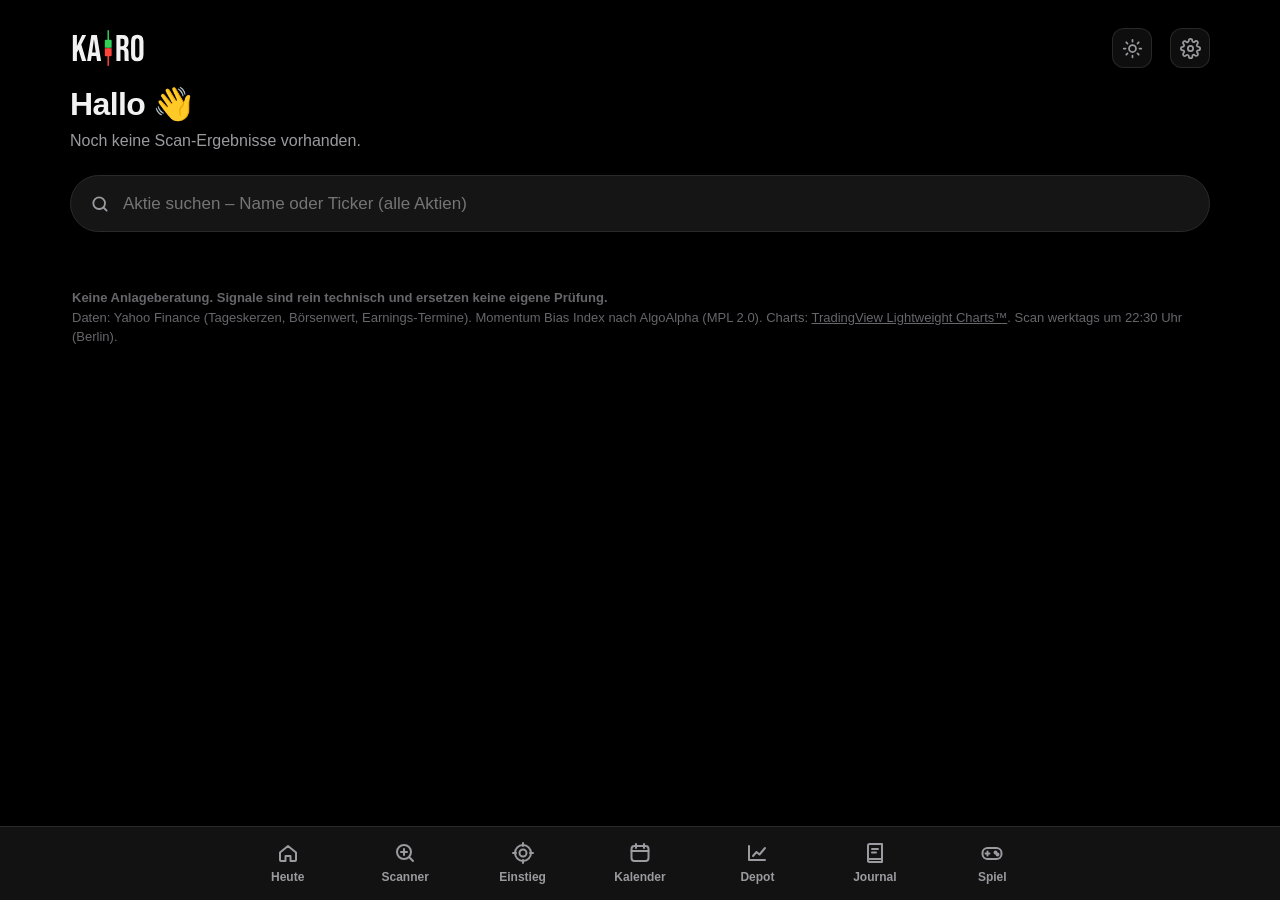
==== commit f37b4e9f: "Rücksetzer-Check: Modell mit 7.310 Signalen aus 9 Jahren neu geschätzt (gleiche Güte, stabilere Gewi" ====
--- a/site/index.html
+++ b/site/index.html
@@ -1077,7 +1077,7 @@
 const GLOSS = {
   score: ["Score", "Kairo-Bewertung 0–100 für Treffer: je näher am idealen Einstieg (Zone, Divergenz, MACD-Wende, CRV), desto höher. Nur für Kairo-Treffer, nicht für Trend-Rücksetzer."],
   crv: ["CRV (Chance-Risiko)", "Möglicher Gewinn bis Ziel 2 geteilt durch das Risiko bis zum Stop. CRV 3 heißt: 3 € Chance je 1 € Risiko. Kairo verlangt mindestens 2."],
-  chk: ["Rücksetzer-Check", "Nur bei Trend-Rücksetzern: Wahrscheinlichkeit, dass es ein kurzer Rücksetzer bleibt (neues Hoch, bevor der Kurs unter 50 % Fibonacci fällt). ↑ ab 55 %, → 40–55 %, ↓ unter 40 %. Studie mit 3.354 Signalen aus 6 Jahren – Einordnung, kein Ausschlusskriterium."],
+  chk: ["Rücksetzer-Check", "Nur bei Trend-Rücksetzern: Wahrscheinlichkeit, dass es ein kurzer Rücksetzer bleibt (neues Hoch, bevor der Kurs unter 50 % Fibonacci fällt). ↑ ab 55 %, → 40–55 %, ↓ unter 40 %. Studie mit 7.310 Signalen aus 9 Jahren – Einordnung, kein Ausschlusskriterium."],
   vola: ["Volatilität", "Wie stark die Aktie schwankt: Standardabweichung der Tagesrenditen der letzten 30 Tage, aufs Jahr hochgerechnet. Über 50 % = sehr unruhig – mit Hebel besonders riskant."],
   atr: ["ATR (Tagesspanne)", "Average True Range: durchschnittliche Tagesschwankung in Kurs-Einheiten (14 Tage). Kairo setzt Stops und K.-o.-Abstände in ATR, damit normale Schwankungen nicht sofort auslösen."],
   rsi: ["RSI", "Relative Stärke 0–100 (14 Tage). Unter 30 überverkauft, über 70 überkauft. Kairo sucht Wenden im Bereich 28–48, Trend-Rücksetzer 35–50."],
@@ -1308,7 +1308,7 @@
   return `<div class="chk tone-${tn}"><div class="chk-h"><b>Rücksetzer-Check: ${pct(c.p, 0)} ${gl("chk")}</b><span>${chkLabel(c)}</span></div>
     <div class="chk-bar"><i style="width:${Math.round(c.p * 100)}%"></i></div>
     ${c.pro.length || c.con.length ? `<ul class="checks">${li(c.pro, "up")}${li(c.con, "down")}</ul>` : ""}
-    <div class="note" style="margin:6px 0 0">Wahrscheinlichkeit für ein neues Hoch, bevor der Kurs unter das 50-%-Fibonacci-Niveau (${fmt(c.fib50)}) des letzten Anstiegs fällt. ${c.korr != null ? `In vergleichbaren Fällen der Studie fiel der Kurs in ${pct(c.korr, 0)} der Fälle zuerst darunter. ` : ""}${tn === "r" ? "Rechne mit einem tieferen Rücksetzer – K.-o. mit Abstand wählen (unter das 61,8-%-Niveau). " : ""}Zur Einordnung, nicht zum Aussortieren: Im Test (3.354 Signale, 6 J.) hätte Weglassen der roten Signale Rendite gekostet – sie korrigieren oft erst und steigen danach trotzdem.</div></div>`;
+    <div class="note" style="margin:6px 0 0">Wahrscheinlichkeit für ein neues Hoch, bevor der Kurs unter das 50-%-Fibonacci-Niveau (${fmt(c.fib50)}) des letzten Anstiegs fällt. ${c.korr != null ? `In vergleichbaren Fällen der Studie fiel der Kurs in ${pct(c.korr, 0)} der Fälle zuerst darunter. ` : ""}${tn === "r" ? "Rechne mit einem tieferen Rücksetzer – K.-o. mit Abstand wählen (unter das 61,8-%-Niveau). " : ""}Zur Einordnung, nicht zum Aussortieren: Im Test (7.310 Signale, 9 J.) hätte Weglassen der roten Signale Rendite gekostet – sie korrigieren oft erst und steigen danach trotzdem.</div></div>`;
 }
 // Urteil: die Antwort zuerst – Einstieg ja/nein, warum, und der nächste Schritt (nur im neuen Design sichtbar)
 function verdictHtml(r) {
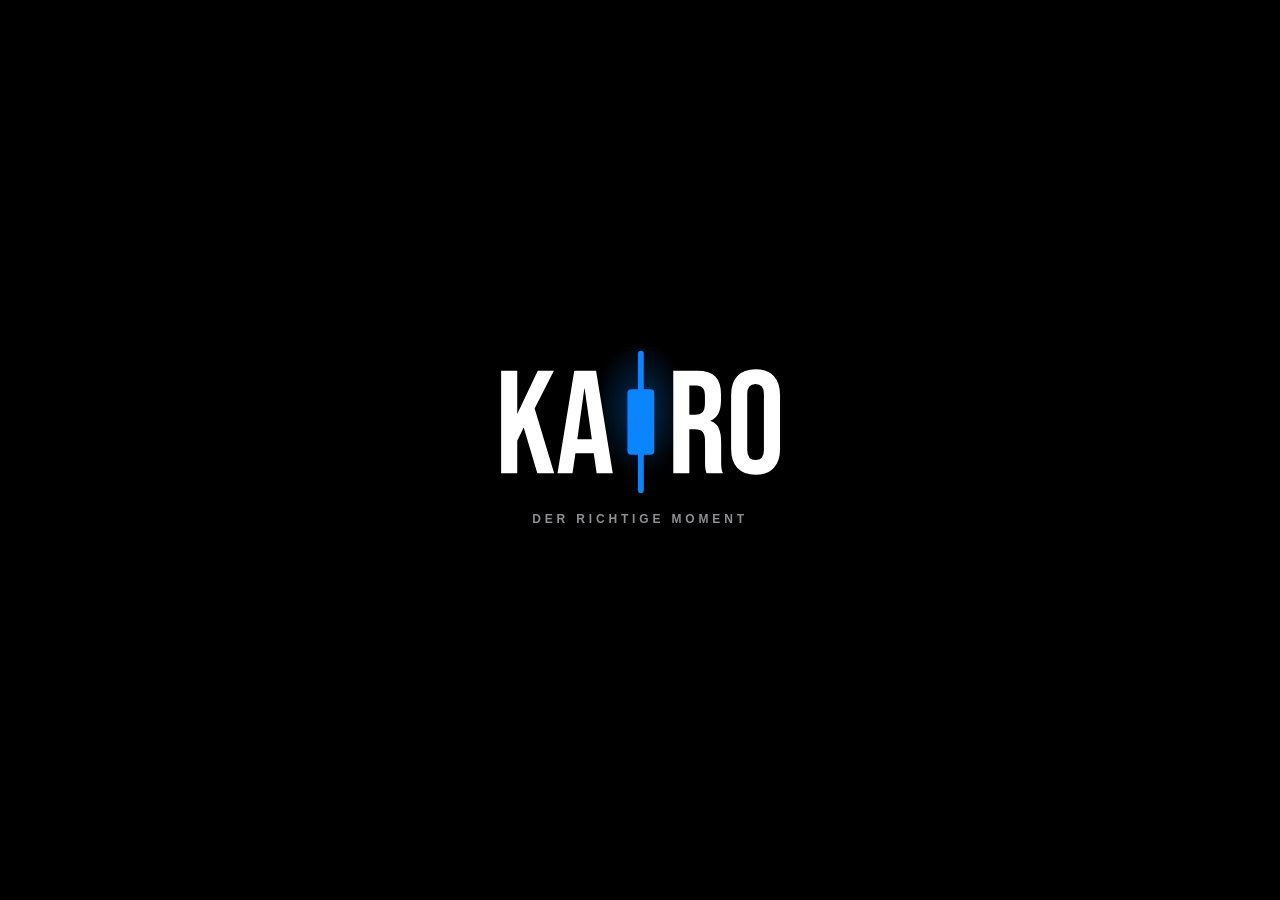
==== commit 8a697b77: "Logo: Kerze durchgehend in Apple-Blau (#0A84FF) – Icon, Kopfzeile, Seitenleiste und Intro Co-Authore" ====
--- a/site/index.html
+++ b/site/index.html
@@ -6,8 +6,8 @@
 <title>Kairo – Reversal-Setup-Finder</title>
 <meta name="description" content="Täglicher Scan aller Aktien ab 2 Mrd. USD (Nordamerika, Europa, Asien/Pazifik) auf das Long-Reversal-Setup">
 <link rel="manifest" href="manifest.webmanifest?v=5">
-<link rel="apple-touch-icon" href="icon-180.png?v=6">
-<link rel="icon" href="icon.svg?v=6" type="image/svg+xml">
+<link rel="apple-touch-icon" href="icon-180.png?v=7">
+<link rel="icon" href="icon.svg?v=7" type="image/svg+xml">
 <meta name="apple-mobile-web-app-capable" content="yes">
 <meta name="mobile-web-app-capable" content="yes">
 <meta name="apple-mobile-web-app-status-bar-style" content="black-translucent">
@@ -911,7 +911,7 @@
 <script src="splash.js" data-autoplay></script>
 <div class="wrap">
   <header class="hello">
-    <div class="brand" aria-label="Kairo"><svg class="wm" viewBox="0 128 512 256" role="img" aria-label="Kairo"><path d="M19 168.5H46.5V242.2L81.5 168.5H109L76.2 232.8L109.5 343.5H80.8L57.5 265.5L46.5 287.8V343.5H19Z M143.8 168.5H181L209.5 343.5H182L177 308.8V309.2H145.8L140.8 343.5H115.2ZM173.8 285.5 161.5 199H161L149 285.5Z M312.8 168.5H353.5Q374.8 168.5 384.5 178.4Q394.2 188.2 394.2 208.8V219.5Q394.2 246.8 376.2 254V254.5Q386.2 257.5 390.4 266.8Q394.5 276 394.5 291.5V322.2Q394.5 329.8 395 334.4Q395.5 339 397.5 343.5H369.5Q368 339.2 367.5 335.5Q367 331.8 367 322V290Q367 278 363.1 273.2Q359.2 268.5 349.8 268.5H340.2V343.5H312.8ZM350.2 243.5Q358.5 243.5 362.6 239.2Q366.8 235 366.8 225V211.5Q366.8 202 363.4 197.8Q360 193.5 352.8 193.5H340.2V243.5Z M411.5 302V210Q411.5 189 422.2 177.5Q433 166 453.2 166Q473.5 166 484.2 177.5Q495 189 495 210V302Q495 323 484.2 334.5Q473.5 346 453.2 346Q433 346 422.2 334.5Q411.5 323 411.5 302ZM467.5 303.8V208.2Q467.5 191 453.2 191Q439 191 439 208.2V303.8Q439 321 453.2 321Q467.5 321 467.5 303.8Z" fill="currentColor"/><clipPath id="hbu"><rect width="512" height="253.5"/></clipPath><clipPath id="hbd"><rect y="258.5" width="512" height="253.5"/></clipPath><g clip-path="url(#hbu)" fill="#30D158"><rect x="252.5" y="134.5" width="10" height="243" rx="5"/><rect x="234.5" y="200.0" width="46" height="112.0" rx="7"/></g><g clip-path="url(#hbd)" fill="#FF453A"><rect x="252.5" y="134.5" width="10" height="243" rx="5"/><rect x="234.5" y="200.0" width="46" height="112.0" rx="7"/></g></svg><button class="gear brief-btn" data-brief aria-label="Tagesbriefing öffnen" title="Tagesbriefing"><svg viewBox="0 0 24 24" fill="none" stroke="currentColor" stroke-width="2" stroke-linecap="round" stroke-linejoin="round"><circle cx="12" cy="12" r="4"/><path d="M12 2v2M12 20v2M4.9 4.9l1.4 1.4M17.7 17.7l1.4 1.4M2 12h2M20 12h2M4.9 19.1l1.4-1.4M17.7 6.3l1.4-1.4"/></svg></button><button class="gear" data-gosec="settings" aria-label="Einstellungen"><svg viewBox="0 0 24 24" fill="none" stroke="currentColor" stroke-width="2" stroke-linecap="round"><circle cx="12" cy="12" r="3"/><path d="M19.4 15a1.7 1.7 0 0 0 .3 1.8l.1.1a2 2 0 1 1-2.8 2.8l-.1-.1a1.7 1.7 0 0 0-1.8-.3 1.7 1.7 0 0 0-1 1.5V21a2 2 0 1 1-4 0v-.1a1.7 1.7 0 0 0-1.1-1.5 1.7 1.7 0 0 0-1.8.3l-.1.1a2 2 0 1 1-2.8-2.8l.1-.1a1.7 1.7 0 0 0 .3-1.8 1.7 1.7 0 0 0-1.5-1H3a2 2 0 1 1 0-4h.1a1.7 1.7 0 0 0 1.5-1.1 1.7 1.7 0 0 0-.3-1.8l-.1-.1a2 2 0 1 1 2.8-2.8l.1.1a1.7 1.7 0 0 0 1.8.3H9a1.7 1.7 0 0 0 1-1.5V3a2 2 0 1 1 4 0v.1a1.7 1.7 0 0 0 1 1.5 1.7 1.7 0 0 0 1.8-.3l.1-.1a2 2 0 1 1 2.8 2.8l-.1.1a1.7 1.7 0 0 0-.3 1.8V9a1.7 1.7 0 0 0 1.5 1H21a2 2 0 1 1 0 4h-.1a1.7 1.7 0 0 0-1.5 1z"/></svg></button></div>
+    <div class="brand" aria-label="Kairo"><svg class="wm" viewBox="0 128 512 256" role="img" aria-label="Kairo"><path d="M19 168.5H46.5V242.2L81.5 168.5H109L76.2 232.8L109.5 343.5H80.8L57.5 265.5L46.5 287.8V343.5H19Z M143.8 168.5H181L209.5 343.5H182L177 308.8V309.2H145.8L140.8 343.5H115.2ZM173.8 285.5 161.5 199H161L149 285.5Z M312.8 168.5H353.5Q374.8 168.5 384.5 178.4Q394.2 188.2 394.2 208.8V219.5Q394.2 246.8 376.2 254V254.5Q386.2 257.5 390.4 266.8Q394.5 276 394.5 291.5V322.2Q394.5 329.8 395 334.4Q395.5 339 397.5 343.5H369.5Q368 339.2 367.5 335.5Q367 331.8 367 322V290Q367 278 363.1 273.2Q359.2 268.5 349.8 268.5H340.2V343.5H312.8ZM350.2 243.5Q358.5 243.5 362.6 239.2Q366.8 235 366.8 225V211.5Q366.8 202 363.4 197.8Q360 193.5 352.8 193.5H340.2V243.5Z M411.5 302V210Q411.5 189 422.2 177.5Q433 166 453.2 166Q473.5 166 484.2 177.5Q495 189 495 210V302Q495 323 484.2 334.5Q473.5 346 453.2 346Q433 346 422.2 334.5Q411.5 323 411.5 302ZM467.5 303.8V208.2Q467.5 191 453.2 191Q439 191 439 208.2V303.8Q439 321 453.2 321Q467.5 321 467.5 303.8Z" fill="currentColor"/><g fill="#0A84FF"><rect x="252.5" y="134.5" width="10" height="243" rx="5"/><rect x="234.5" y="200.0" width="46" height="112.0" rx="7"/></g></svg><button class="gear brief-btn" data-brief aria-label="Tagesbriefing öffnen" title="Tagesbriefing"><svg viewBox="0 0 24 24" fill="none" stroke="currentColor" stroke-width="2" stroke-linecap="round" stroke-linejoin="round"><circle cx="12" cy="12" r="4"/><path d="M12 2v2M12 20v2M4.9 4.9l1.4 1.4M17.7 17.7l1.4 1.4M2 12h2M20 12h2M4.9 19.1l1.4-1.4M17.7 6.3l1.4-1.4"/></svg></button><button class="gear" data-gosec="settings" aria-label="Einstellungen"><svg viewBox="0 0 24 24" fill="none" stroke="currentColor" stroke-width="2" stroke-linecap="round"><circle cx="12" cy="12" r="3"/><path d="M19.4 15a1.7 1.7 0 0 0 .3 1.8l.1.1a2 2 0 1 1-2.8 2.8l-.1-.1a1.7 1.7 0 0 0-1.8-.3 1.7 1.7 0 0 0-1 1.5V21a2 2 0 1 1-4 0v-.1a1.7 1.7 0 0 0-1.1-1.5 1.7 1.7 0 0 0-1.8.3l-.1.1a2 2 0 1 1-2.8-2.8l.1-.1a1.7 1.7 0 0 0 .3-1.8 1.7 1.7 0 0 0-1.5-1H3a2 2 0 1 1 0-4h.1a1.7 1.7 0 0 0 1.5-1.1 1.7 1.7 0 0 0-.3-1.8l-.1-.1a2 2 0 1 1 2.8-2.8l.1.1a1.7 1.7 0 0 0 1.8.3H9a1.7 1.7 0 0 0 1-1.5V3a2 2 0 1 1 4 0v.1a1.7 1.7 0 0 0 1 1.5 1.7 1.7 0 0 0 1.8-.3l.1-.1a2 2 0 1 1 2.8 2.8l-.1.1a1.7 1.7 0 0 0-.3 1.8V9a1.7 1.7 0 0 0 1.5 1H21a2 2 0 1 1 0 4h-.1a1.7 1.7 0 0 0-1.5 1z"/></svg></button></div>
     <div class="adate" id="adate"></div>
     <h1 id="greet">Hallo 👋</h1>
     <p id="sub">Lade den heutigen Scan …</p>
@@ -934,7 +934,7 @@
 <div class="abar" aria-hidden="true"><span id="abarT"></span></div>
 <nav class="tabbar" aria-label="Navigation">
   <div class="tabs"><span class="tab-ind" aria-hidden="true"></span>
-    <div class="sb-brand"><svg class="wm" viewBox="0 128 512 256" role="img" aria-label="Kairo"><path d="M19 168.5H46.5V242.2L81.5 168.5H109L76.2 232.8L109.5 343.5H80.8L57.5 265.5L46.5 287.8V343.5H19Z M143.8 168.5H181L209.5 343.5H182L177 308.8V309.2H145.8L140.8 343.5H115.2ZM173.8 285.5 161.5 199H161L149 285.5Z M312.8 168.5H353.5Q374.8 168.5 384.5 178.4Q394.2 188.2 394.2 208.8V219.5Q394.2 246.8 376.2 254V254.5Q386.2 257.5 390.4 266.8Q394.5 276 394.5 291.5V322.2Q394.5 329.8 395 334.4Q395.5 339 397.5 343.5H369.5Q368 339.2 367.5 335.5Q367 331.8 367 322V290Q367 278 363.1 273.2Q359.2 268.5 349.8 268.5H340.2V343.5H312.8ZM350.2 243.5Q358.5 243.5 362.6 239.2Q366.8 235 366.8 225V211.5Q366.8 202 363.4 197.8Q360 193.5 352.8 193.5H340.2V243.5Z M411.5 302V210Q411.5 189 422.2 177.5Q433 166 453.2 166Q473.5 166 484.2 177.5Q495 189 495 210V302Q495 323 484.2 334.5Q473.5 346 453.2 346Q433 346 422.2 334.5Q411.5 323 411.5 302ZM467.5 303.8V208.2Q467.5 191 453.2 191Q439 191 439 208.2V303.8Q439 321 453.2 321Q467.5 321 467.5 303.8Z" fill="currentColor"/><clipPath id="sbu"><rect width="512" height="253.5"/></clipPath><clipPath id="sbd"><rect y="258.5" width="512" height="253.5"/></clipPath><g clip-path="url(#sbu)" fill="#30D158"><rect x="252.5" y="134.5" width="10" height="243" rx="5"/><rect x="234.5" y="200.0" width="46" height="112.0" rx="7"/></g><g clip-path="url(#sbd)" fill="#FF453A"><rect x="252.5" y="134.5" width="10" height="243" rx="5"/><rect x="234.5" y="200.0" width="46" height="112.0" rx="7"/></g></svg></div>
+    <div class="sb-brand"><svg class="wm" viewBox="0 128 512 256" role="img" aria-label="Kairo"><path d="M19 168.5H46.5V242.2L81.5 168.5H109L76.2 232.8L109.5 343.5H80.8L57.5 265.5L46.5 287.8V343.5H19Z M143.8 168.5H181L209.5 343.5H182L177 308.8V309.2H145.8L140.8 343.5H115.2ZM173.8 285.5 161.5 199H161L149 285.5Z M312.8 168.5H353.5Q374.8 168.5 384.5 178.4Q394.2 188.2 394.2 208.8V219.5Q394.2 246.8 376.2 254V254.5Q386.2 257.5 390.4 266.8Q394.5 276 394.5 291.5V322.2Q394.5 329.8 395 334.4Q395.5 339 397.5 343.5H369.5Q368 339.2 367.5 335.5Q367 331.8 367 322V290Q367 278 363.1 273.2Q359.2 268.5 349.8 268.5H340.2V343.5H312.8ZM350.2 243.5Q358.5 243.5 362.6 239.2Q366.8 235 366.8 225V211.5Q366.8 202 363.4 197.8Q360 193.5 352.8 193.5H340.2V243.5Z M411.5 302V210Q411.5 189 422.2 177.5Q433 166 453.2 166Q473.5 166 484.2 177.5Q495 189 495 210V302Q495 323 484.2 334.5Q473.5 346 453.2 346Q433 346 422.2 334.5Q411.5 323 411.5 302ZM467.5 303.8V208.2Q467.5 191 453.2 191Q439 191 439 208.2V303.8Q439 321 453.2 321Q467.5 321 467.5 303.8Z" fill="currentColor"/><g fill="#0A84FF"><rect x="252.5" y="134.5" width="10" height="243" rx="5"/><rect x="234.5" y="200.0" width="46" height="112.0" rx="7"/></g></svg></div>
     <button class="tab" data-sec="today">
       <svg viewBox="0 0 24 24" fill="none" stroke="currentColor" stroke-width="2" stroke-linecap="round" stroke-linejoin="round"><path d="M4 11.5 12 5l8 6.5V19a1 1 0 0 1-1 1h-4.5v-5h-5v5H5a1 1 0 0 1-1-1z"/></svg>
       Heute</button>
--- a/site/splash.css
+++ b/site/splash.css
@@ -1,6 +1,6 @@
 /* Kairo – Start-Animation zum Logo KA|RO (≈ 1,8 s) + Masken-Übergang in die App.
-   Zeitplan: KA/RO gleiten herein 0–0,45 s · rote Kerze wächst von unten 0,25–0,75 s · grüne Kerze wächst ab der Fuge
-             nach oben 0,72–1,2 s (kleiner Überschwinger) · grünes Leuchten ab 1,05 s · Einrasten 1,15 s · Unterzeile 1,15 s
+   Zeitplan: KA/RO gleiten herein 0–0,45 s · Docht zieht sich aus der Mitte auf 0,25–0,7 s · Körper wächst
+             0,6–1,1 s (kleiner Überschwinger) · blaues Leuchten ab 1,0 s · Einrasten 1,15 s · Unterzeile 1,15 s
              · Lichtreflex 1,3–1,85 s. Übergang (ab 1,8 s): Logo blendet aus, schwarzer Rahmen wächst ×25 → App erscheint von innen. */
 .splash { position: fixed; inset: 0; z-index: 9999; display: grid; place-items: center; overflow: hidden; }
 .sp-stage { position: relative; display: flex; flex-direction: column; align-items: center; gap: 16px; transform: translateY(-14px); }
@@ -15,9 +15,9 @@
 
 .sp-ka    { opacity: 0; animation: sp-from-left .5s cubic-bezier(.2,.8,.2,1) 0s both; }
 .sp-ro    { opacity: 0; animation: sp-from-right .5s cubic-bezier(.2,.8,.2,1) .05s both; }
-.sp-red   { transform-box: view-box; transform-origin: 257.5px 377.5px; animation: sp-grow .5s cubic-bezier(.3,.7,.3,1) .25s both; }
-.sp-green { transform-box: view-box; transform-origin: 257.5px 253.5px; animation: sp-tick .5s cubic-bezier(.3,.7,.3,1) .72s both; }
-.sp-glow  { opacity: 0; animation: sp-glow .6s ease-out 1.05s both; }
+.sp-wick  { transform-box: view-box; transform-origin: 257.5px 256px; animation: sp-grow .45s cubic-bezier(.3,.7,.3,1) .25s both; }
+.sp-body  { transform-box: view-box; transform-origin: 257.5px 256px; animation: sp-tick .5s cubic-bezier(.3,.7,.3,1) .6s both; }
+.sp-glow  { opacity: 0; animation: sp-glow .6s ease-out 1s both; }
 
 .sp-shine { position: absolute; inset: -10% -60%; pointer-events: none;
   background: linear-gradient(105deg, transparent 42%, rgba(255,255,255,.14) 50%, transparent 58%);
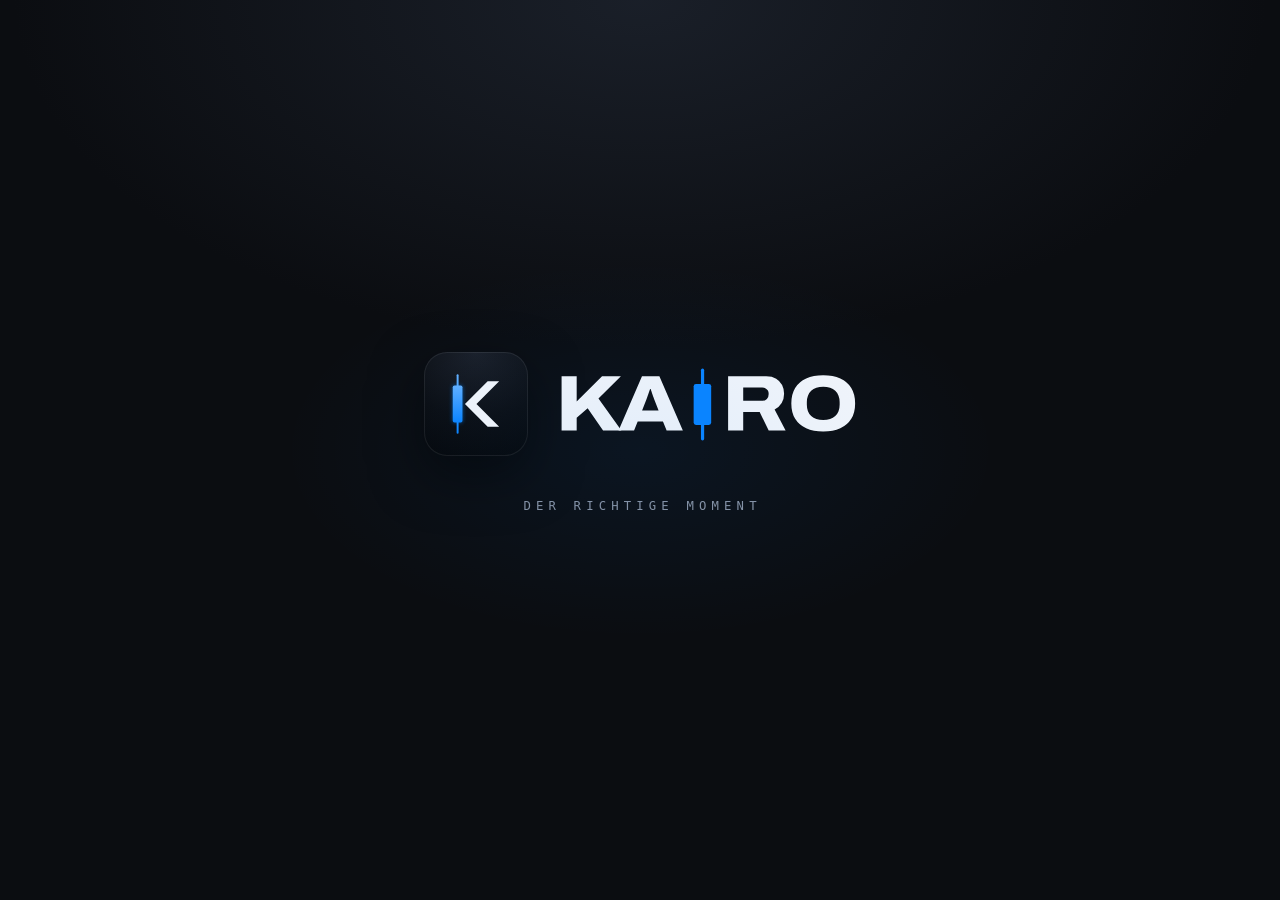
==== commit c174b3f6: "Finaler Markenauftritt: K-Symbol, Wortmarke KA|RO (Archivo), Markenfarben und neues Intro - App-Icon" ====
--- a/site/index.html
+++ b/site/index.html
@@ -6,19 +6,20 @@
 <title>Kairo – Reversal-Setup-Finder</title>
 <meta name="description" content="Täglicher Scan aller Aktien ab 2 Mrd. USD (Nordamerika, Europa, Asien/Pazifik) auf das Long-Reversal-Setup">
 <link rel="manifest" href="manifest.webmanifest?v=5">
-<link rel="apple-touch-icon" href="icon-180.png?v=7">
-<link rel="icon" href="icon.svg?v=7" type="image/svg+xml">
+<link rel="apple-touch-icon" href="icon-180.png?v=8">
+<link rel="icon" href="icon.svg?v=8" type="image/svg+xml">
 <meta name="apple-mobile-web-app-capable" content="yes">
 <meta name="mobile-web-app-capable" content="yes">
 <meta name="apple-mobile-web-app-status-bar-style" content="black-translucent">
 <meta name="apple-mobile-web-app-title" content="Kairo">
-<meta name="theme-color" content="#000000">
+<meta name="theme-color" content="#0b0d11">
 <style>
   /* Graphit mono + Kairo-Blau: Blau = Marke/Aktion, Grün/Rot/Gelb nur mit Bedeutung, sonst grau-weiß */
   :root {
-    --bg: #000000; --surface: #151516; --surface-2: #1d1d1f; --surface-3: #2a2a2d; --line: #2a2a2d;
-    --glass: rgba(255, 255, 255, .055); --glass-line: rgba(255, 255, 255, .11);
-    --text: #f2f2f2; --muted: #9a9a9f; --faint: #66666b;
+    /* Markenfarben: Kairo Blau #0A84FF · Onyx #0B0D11 · Graphit #1B1F27 · Signal Weiß #F4F6FA · Nebel #8A93A3 */
+    --bg: #0b0d11; --surface: #14171d; --surface-2: #1b1f27; --surface-3: #262b35; --line: #262b35;
+    --glass: rgba(255, 255, 255, .05); --glass-line: rgba(255, 255, 255, .10);
+    --text: #f4f6fa; --muted: #8a93a3; --faint: #5c6473;
     --accent: #0a84ff; --accent-ink: #ffffff; --accent-bg: rgba(10, 132, 255, .15);
     --up: #30d158; --up-bg: rgba(48, 209, 88, .13);
     --red: #ff453a; --red-bg: rgba(255, 69, 58, .13);
@@ -144,8 +145,8 @@
   .hpill { border: 0; font: inherit; font-size: 12px; font-weight: 600; padding: 2px 8px; border-radius: 999px; margin-left: 4px; cursor: pointer; vertical-align: 1px; }
   .hpill.g { color: var(--up); background: color-mix(in srgb, var(--up) 12%, transparent); } .hpill.y { color: var(--gold); background: color-mix(in srgb, var(--gold) 14%, transparent); } .hpill.r { color: var(--red); background: color-mix(in srgb, var(--red) 13%, transparent); }
   .hrow { display: flex; gap: 10px; align-items: baseline; padding: 4px 0; } .hrow i { flex: 0 0 8px; height: 8px; border-radius: 50%; } .hrow i.g { background: var(--up); } .hrow i.y { background: var(--gold); } .hrow i.r { background: var(--red); }
-  .brand svg.wm { width: auto; height: 38px; border-radius: 0; box-shadow: none; color: var(--text); }
-  .sb-brand svg.wm { width: auto !important; height: 34px !important; border-radius: 0 !important; color: var(--text); }
+  .brand svg.wm { width: auto; height: 36px; border-radius: 0; box-shadow: none; color: var(--text); }
+  .sb-brand svg.wm { width: auto !important; height: 30px !important; border-radius: 0 !important; color: var(--text); }
   .emo-pick { display: flex; flex-wrap: wrap; gap: 6px; margin: 10px 0 4px; } .emo-pick .opt { min-width: 42px; font-size: 18px; padding: 6px 8px; } .emo-pick .opt:last-child { font-size: 13px; }
   .g-emo { display: inline-block; transform-origin: 70% 70%; } .g-emo.wave { animation: wave 1.6s ease-in-out .5s 1; } @media (prefers-reduced-motion: reduce) { .g-emo.wave { animation: none; } }
   @keyframes wave { 0%,100% { transform: rotate(0); } 15% { transform: rotate(14deg); } 30% { transform: rotate(-8deg); } 45% { transform: rotate(14deg); } 60% { transform: rotate(-4deg); } 75% { transform: rotate(10deg); } }
@@ -911,7 +912,7 @@
 <script src="splash.js" data-autoplay></script>
 <div class="wrap">
   <header class="hello">
-    <div class="brand" aria-label="Kairo"><svg class="wm" viewBox="0 128 512 256" role="img" aria-label="Kairo"><path d="M19 168.5H46.5V242.2L81.5 168.5H109L76.2 232.8L109.5 343.5H80.8L57.5 265.5L46.5 287.8V343.5H19Z M143.8 168.5H181L209.5 343.5H182L177 308.8V309.2H145.8L140.8 343.5H115.2ZM173.8 285.5 161.5 199H161L149 285.5Z M312.8 168.5H353.5Q374.8 168.5 384.5 178.4Q394.2 188.2 394.2 208.8V219.5Q394.2 246.8 376.2 254V254.5Q386.2 257.5 390.4 266.8Q394.5 276 394.5 291.5V322.2Q394.5 329.8 395 334.4Q395.5 339 397.5 343.5H369.5Q368 339.2 367.5 335.5Q367 331.8 367 322V290Q367 278 363.1 273.2Q359.2 268.5 349.8 268.5H340.2V343.5H312.8ZM350.2 243.5Q358.5 243.5 362.6 239.2Q366.8 235 366.8 225V211.5Q366.8 202 363.4 197.8Q360 193.5 352.8 193.5H340.2V243.5Z M411.5 302V210Q411.5 189 422.2 177.5Q433 166 453.2 166Q473.5 166 484.2 177.5Q495 189 495 210V302Q495 323 484.2 334.5Q473.5 346 453.2 346Q433 346 422.2 334.5Q411.5 323 411.5 302ZM467.5 303.8V208.2Q467.5 191 453.2 191Q439 191 439 208.2V303.8Q439 321 453.2 321Q467.5 321 467.5 303.8Z" fill="currentColor"/><g fill="#0A84FF"><rect x="252.5" y="134.5" width="10" height="243" rx="5"/><rect x="234.5" y="200.0" width="46" height="112.0" rx="7"/></g></svg><button class="gear brief-btn" data-brief aria-label="Tagesbriefing öffnen" title="Tagesbriefing"><svg viewBox="0 0 24 24" fill="none" stroke="currentColor" stroke-width="2" stroke-linecap="round" stroke-linejoin="round"><circle cx="12" cy="12" r="4"/><path d="M12 2v2M12 20v2M4.9 4.9l1.4 1.4M17.7 17.7l1.4 1.4M2 12h2M20 12h2M4.9 19.1l1.4-1.4M17.7 6.3l1.4-1.4"/></svg></button><button class="gear" data-gosec="settings" aria-label="Einstellungen"><svg viewBox="0 0 24 24" fill="none" stroke="currentColor" stroke-width="2" stroke-linecap="round"><circle cx="12" cy="12" r="3"/><path d="M19.4 15a1.7 1.7 0 0 0 .3 1.8l.1.1a2 2 0 1 1-2.8 2.8l-.1-.1a1.7 1.7 0 0 0-1.8-.3 1.7 1.7 0 0 0-1 1.5V21a2 2 0 1 1-4 0v-.1a1.7 1.7 0 0 0-1.1-1.5 1.7 1.7 0 0 0-1.8.3l-.1.1a2 2 0 1 1-2.8-2.8l.1-.1a1.7 1.7 0 0 0 .3-1.8 1.7 1.7 0 0 0-1.5-1H3a2 2 0 1 1 0-4h.1a1.7 1.7 0 0 0 1.5-1.1 1.7 1.7 0 0 0-.3-1.8l-.1-.1a2 2 0 1 1 2.8-2.8l.1.1a1.7 1.7 0 0 0 1.8.3H9a1.7 1.7 0 0 0 1-1.5V3a2 2 0 1 1 4 0v.1a1.7 1.7 0 0 0 1 1.5 1.7 1.7 0 0 0 1.8-.3l.1-.1a2 2 0 1 1 2.8 2.8l-.1.1a1.7 1.7 0 0 0-.3 1.8V9a1.7 1.7 0 0 0 1.5 1H21a2 2 0 1 1 0 4h-.1a1.7 1.7 0 0 0-1.5 1z"/></svg></button></div>
+    <div class="brand" aria-label="Kairo"><svg class="wm" viewBox="57 305 633 154" role="img" aria-label="Kairo"><defs><linearGradient id="lhg" x1="0" y1="215" x2="0" y2="785" gradientUnits="userSpaceOnUse"><stop offset="0" stop-color="#64B1FF"/><stop offset="1" stop-color="#0A84FF"/></linearGradient><linearGradient id="lhb" x1="0" y1="321" x2="0" y2="679" gradientUnits="userSpaceOnUse"><stop offset="0" stop-color="#62B0FF"/><stop offset="1" stop-color="#0A84FF"/></linearGradient><linearGradient id="lht" x1="0" y1="0" x2="0" y2="1"><stop offset="0" stop-color="#1B1F27"/><stop offset="1" stop-color="#0B0D11"/></linearGradient></defs><rect x="57.5" y="305.5" width="153" height="153" rx="34" fill="url(#lht)" stroke="rgba(255,255,255,.09)"/><g transform="translate(57 305) scale(.154)"><rect x="313.8" y="215" width="19" height="570" rx="9.5" fill="url(#lhg)"/><rect x="276.6" y="321" width="93" height="358" rx="17" fill="url(#lhb)"/><path d="M612.2 281.5H722.8L504.4 500L722.8 718.5H612.2L393.8 500Z" fill="#F4F6FA"/></g><path d="M257.3 420.6V340.7H279.51V377.75L316.83 340.7H344.57L311.56 373.48L345.27 420.6H318.35L295.67 387.68L279.51 401.58V420.6Z M341.11 420.6 375.59 340.7H401.19L435.7 420.6H411.83L406.46 407.24H369.28L363.94 420.6ZM375.73 390.82H400.02L393.53 374.28Q393.07 373.08 392.36 371.14Q391.65 369.2 390.9 366.97Q390.15 364.75 389.46 362.68Q388.77 360.61 388.32 359.29H387.51Q386.8 361.46 385.81 364.26Q384.83 367.06 383.89 369.75Q382.94 372.44 382.21 374.3Z M502.3 420.6V340.7H558.36Q567.18 340.7 573 344.15Q578.82 347.61 581.74 353.39Q584.66 359.17 584.66 366.2Q584.66 373.86 581.09 379.96Q577.51 386.06 570.7 389.53L586.9 420.6H562.01L548.72 393.21H524.51V420.6ZM524.51 376.78H552.57Q556.85 376.78 559.41 374.08Q561.98 371.37 561.98 366.81Q561.98 363.83 560.83 361.72Q559.68 359.62 557.59 358.48Q555.49 357.34 552.57 357.34H524.51Z M642.2 422Q627.68 422 617.14 417.26Q606.61 412.52 600.95 403.29Q595.3 394.06 595.3 380.66Q595.3 367.15 600.95 357.95Q606.61 348.75 617.14 344.02Q627.68 339.3 642.2 339.3Q656.88 339.3 667.37 344.02Q677.87 348.75 683.52 357.95Q689.18 367.15 689.18 380.66Q689.18 394.06 683.52 403.29Q677.87 412.52 667.37 417.26Q656.88 422 642.2 422ZM642.22 405.12Q647.85 405.12 652.32 403.59Q656.79 402.07 659.94 399.16Q663.09 396.26 664.75 392.07Q666.4 387.88 666.4 382.63V378.61Q666.4 373.35 664.75 369.17Q663.09 364.99 659.94 362.1Q656.79 359.21 652.32 357.69Q647.85 356.18 642.22 356.18Q636.6 356.18 632.13 357.69Q627.66 359.21 624.52 362.1Q621.38 364.99 619.76 369.17Q618.13 373.35 618.13 378.61V382.63Q618.13 387.88 619.76 392.07Q621.38 396.26 624.52 399.16Q627.66 402.07 632.13 403.59Q636.6 405.12 642.22 405.12Z" fill="currentColor"/><rect x="462.35" y="329.3" width="4.7" height="105.7" rx="2.35" fill="#0A84FF"/><rect x="451.6" y="352" width="25.8" height="60.3" rx="3.5" fill="#0A84FF"/></svg><button class="gear brief-btn" data-brief aria-label="Tagesbriefing öffnen" title="Tagesbriefing"><svg viewBox="0 0 24 24" fill="none" stroke="currentColor" stroke-width="2" stroke-linecap="round" stroke-linejoin="round"><circle cx="12" cy="12" r="4"/><path d="M12 2v2M12 20v2M4.9 4.9l1.4 1.4M17.7 17.7l1.4 1.4M2 12h2M20 12h2M4.9 19.1l1.4-1.4M17.7 6.3l1.4-1.4"/></svg></button><button class="gear" data-gosec="settings" aria-label="Einstellungen"><svg viewBox="0 0 24 24" fill="none" stroke="currentColor" stroke-width="2" stroke-linecap="round"><circle cx="12" cy="12" r="3"/><path d="M19.4 15a1.7 1.7 0 0 0 .3 1.8l.1.1a2 2 0 1 1-2.8 2.8l-.1-.1a1.7 1.7 0 0 0-1.8-.3 1.7 1.7 0 0 0-1 1.5V21a2 2 0 1 1-4 0v-.1a1.7 1.7 0 0 0-1.1-1.5 1.7 1.7 0 0 0-1.8.3l-.1.1a2 2 0 1 1-2.8-2.8l.1-.1a1.7 1.7 0 0 0 .3-1.8 1.7 1.7 0 0 0-1.5-1H3a2 2 0 1 1 0-4h.1a1.7 1.7 0 0 0 1.5-1.1 1.7 1.7 0 0 0-.3-1.8l-.1-.1a2 2 0 1 1 2.8-2.8l.1.1a1.7 1.7 0 0 0 1.8.3H9a1.7 1.7 0 0 0 1-1.5V3a2 2 0 1 1 4 0v.1a1.7 1.7 0 0 0 1 1.5 1.7 1.7 0 0 0 1.8-.3l.1-.1a2 2 0 1 1 2.8 2.8l-.1.1a1.7 1.7 0 0 0-.3 1.8V9a1.7 1.7 0 0 0 1.5 1H21a2 2 0 1 1 0 4h-.1a1.7 1.7 0 0 0-1.5 1z"/></svg></button></div>
     <div class="adate" id="adate"></div>
     <h1 id="greet">Hallo 👋</h1>
     <p id="sub">Lade den heutigen Scan …</p>
@@ -934,7 +935,7 @@
 <div class="abar" aria-hidden="true"><span id="abarT"></span></div>
 <nav class="tabbar" aria-label="Navigation">
   <div class="tabs"><span class="tab-ind" aria-hidden="true"></span>
-    <div class="sb-brand"><svg class="wm" viewBox="0 128 512 256" role="img" aria-label="Kairo"><path d="M19 168.5H46.5V242.2L81.5 168.5H109L76.2 232.8L109.5 343.5H80.8L57.5 265.5L46.5 287.8V343.5H19Z M143.8 168.5H181L209.5 343.5H182L177 308.8V309.2H145.8L140.8 343.5H115.2ZM173.8 285.5 161.5 199H161L149 285.5Z M312.8 168.5H353.5Q374.8 168.5 384.5 178.4Q394.2 188.2 394.2 208.8V219.5Q394.2 246.8 376.2 254V254.5Q386.2 257.5 390.4 266.8Q394.5 276 394.5 291.5V322.2Q394.5 329.8 395 334.4Q395.5 339 397.5 343.5H369.5Q368 339.2 367.5 335.5Q367 331.8 367 322V290Q367 278 363.1 273.2Q359.2 268.5 349.8 268.5H340.2V343.5H312.8ZM350.2 243.5Q358.5 243.5 362.6 239.2Q366.8 235 366.8 225V211.5Q366.8 202 363.4 197.8Q360 193.5 352.8 193.5H340.2V243.5Z M411.5 302V210Q411.5 189 422.2 177.5Q433 166 453.2 166Q473.5 166 484.2 177.5Q495 189 495 210V302Q495 323 484.2 334.5Q473.5 346 453.2 346Q433 346 422.2 334.5Q411.5 323 411.5 302ZM467.5 303.8V208.2Q467.5 191 453.2 191Q439 191 439 208.2V303.8Q439 321 453.2 321Q467.5 321 467.5 303.8Z" fill="currentColor"/><g fill="#0A84FF"><rect x="252.5" y="134.5" width="10" height="243" rx="5"/><rect x="234.5" y="200.0" width="46" height="112.0" rx="7"/></g></svg></div>
+    <div class="sb-brand"><svg class="wm" viewBox="57 305 633 154" role="img" aria-label="Kairo"><defs><linearGradient id="lsg" x1="0" y1="215" x2="0" y2="785" gradientUnits="userSpaceOnUse"><stop offset="0" stop-color="#64B1FF"/><stop offset="1" stop-color="#0A84FF"/></linearGradient><linearGradient id="lsb" x1="0" y1="321" x2="0" y2="679" gradientUnits="userSpaceOnUse"><stop offset="0" stop-color="#62B0FF"/><stop offset="1" stop-color="#0A84FF"/></linearGradient><linearGradient id="lst" x1="0" y1="0" x2="0" y2="1"><stop offset="0" stop-color="#1B1F27"/><stop offset="1" stop-color="#0B0D11"/></linearGradient></defs><rect x="57.5" y="305.5" width="153" height="153" rx="34" fill="url(#lst)" stroke="rgba(255,255,255,.09)"/><g transform="translate(57 305) scale(.154)"><rect x="313.8" y="215" width="19" height="570" rx="9.5" fill="url(#lsg)"/><rect x="276.6" y="321" width="93" height="358" rx="17" fill="url(#lsb)"/><path d="M612.2 281.5H722.8L504.4 500L722.8 718.5H612.2L393.8 500Z" fill="#F4F6FA"/></g><path d="M257.3 420.6V340.7H279.51V377.75L316.83 340.7H344.57L311.56 373.48L345.27 420.6H318.35L295.67 387.68L279.51 401.58V420.6Z M341.11 420.6 375.59 340.7H401.19L435.7 420.6H411.83L406.46 407.24H369.28L363.94 420.6ZM375.73 390.82H400.02L393.53 374.28Q393.07 373.08 392.36 371.14Q391.65 369.2 390.9 366.97Q390.15 364.75 389.46 362.68Q388.77 360.61 388.32 359.29H387.51Q386.8 361.46 385.81 364.26Q384.83 367.06 383.89 369.75Q382.94 372.44 382.21 374.3Z M502.3 420.6V340.7H558.36Q567.18 340.7 573 344.15Q578.82 347.61 581.74 353.39Q584.66 359.17 584.66 366.2Q584.66 373.86 581.09 379.96Q577.51 386.06 570.7 389.53L586.9 420.6H562.01L548.72 393.21H524.51V420.6ZM524.51 376.78H552.57Q556.85 376.78 559.41 374.08Q561.98 371.37 561.98 366.81Q561.98 363.83 560.83 361.72Q559.68 359.62 557.59 358.48Q555.49 357.34 552.57 357.34H524.51Z M642.2 422Q627.68 422 617.14 417.26Q606.61 412.52 600.95 403.29Q595.3 394.06 595.3 380.66Q595.3 367.15 600.95 357.95Q606.61 348.75 617.14 344.02Q627.68 339.3 642.2 339.3Q656.88 339.3 667.37 344.02Q677.87 348.75 683.52 357.95Q689.18 367.15 689.18 380.66Q689.18 394.06 683.52 403.29Q677.87 412.52 667.37 417.26Q656.88 422 642.2 422ZM642.22 405.12Q647.85 405.12 652.32 403.59Q656.79 402.07 659.94 399.16Q663.09 396.26 664.75 392.07Q666.4 387.88 666.4 382.63V378.61Q666.4 373.35 664.75 369.17Q663.09 364.99 659.94 362.1Q656.79 359.21 652.32 357.69Q647.85 356.18 642.22 356.18Q636.6 356.18 632.13 357.69Q627.66 359.21 624.52 362.1Q621.38 364.99 619.76 369.17Q618.13 373.35 618.13 378.61V382.63Q618.13 387.88 619.76 392.07Q621.38 396.26 624.52 399.16Q627.66 402.07 632.13 403.59Q636.6 405.12 642.22 405.12Z" fill="currentColor"/><rect x="462.35" y="329.3" width="4.7" height="105.7" rx="2.35" fill="#0A84FF"/><rect x="451.6" y="352" width="25.8" height="60.3" rx="3.5" fill="#0A84FF"/></svg></div>
     <button class="tab" data-sec="today">
       <svg viewBox="0 0 24 24" fill="none" stroke="currentColor" stroke-width="2" stroke-linecap="round" stroke-linejoin="round"><path d="M4 11.5 12 5l8 6.5V19a1 1 0 0 1-1 1h-4.5v-5h-5v5H5a1 1 0 0 1-1-1z"/></svg>
       Heute</button>
@@ -1066,7 +1067,7 @@
 const isPostfach = () => String(state.design).startsWith("postfach");
 const applyDesign = () => {
   DESIGNS.forEach(([k]) => { const el = document.getElementById("ds-" + k); if (el) el.media = k === state.design ? "all" : "not all"; });
-  const tc = document.querySelector('meta[name="theme-color"]'); if (tc) tc.content = isLight() ? "#f2f2f7" : "#000";
+  const tc = document.querySelector('meta[name="theme-color"]'); if (tc) tc.content = isLight() ? "#f2f2f7" : getComputedStyle(document.body).backgroundColor;
 };
 applyDesign();
 try { matchMedia("(prefers-color-scheme: light)").addEventListener("change", () => { if (state.design === "auto") { applyDesign(); render(); } }); } catch (e) {}
@@ -2557,7 +2558,13 @@
 // Setup und Trade-Plan am Kauftag
 function gSetup(t) {
   const r = byTicker(t);
-  if (!r) return { k: "frei" };
+  if (!r) { // nicht in der Scan-Tabelle: Setup aus dem Suchindex (alle geprüften Aktien)
+    const s = rowOf(t);
+    if (s && s.tr) return { k: s.tr === 2 ? "Trend Top" : "Trend", plan: s.tp || {} };
+    if (s && s.s === "hit") return { k: "Kairo", score: s.sc ?? null, plan: s.kp || {} };
+    if (s && s.s === "fast") return { k: "Fast", plan: {} };
+    return { k: "frei" };
+  }
   if (r.passed) return { k: "Kairo", score: r.score, grade: r.grade && r.grade.g, plan: r.plan || {} };
   if (isTrend(r)) return { k: r.tr.top ? "Trend Top" : "Trend", chk: r.tr.chk ? r.tr.chk.p : null, plan: r.tr.plan || {} };
   if (r.fast_hit) return { k: "Fast", plan: {} };
@@ -2627,6 +2634,14 @@
   g.cash += got;
   g.closed.unshift({ ...p, xpx: px, xd: new Date().toISOString().slice(0, 10), got, pnl: got - p.eur, ret: got / p.eur - 1, why: why || "manuell" });
   g.pos.splice(i, 1);
+}
+// Suche im Spiel: jede geprüfte Aktie kaufen
+function gListHtml() {
+  const q = state.gQ || "";
+  if (q.length < 2) return "";
+  const m = einMatches(q);
+  if (!m.length) return `<div class="note" style="margin:6px 2px">Keine Aktie gefunden – gesucht wird in allen ${fmt(searchIdx.length, 0)} geprüften Aktien.</div>`;
+  return `<div class="ein-list">${m.map(r => `<button class="ein-opt" data-g="pick" data-t="${esc(r.t)}"><b>${esc(r.n)}</b><span>${esc(r.t)} · ${fmt(r.c)} ${esc(r.cur || "")}</span>${einTag(r)}</button>`).join("")}</div>`;
 }
 // Vorschläge: Kairo-Treffer (Score) und Trend-Rücksetzer (Top, Rücksetzer-Check)
 function gIdeas() {
@@ -2701,6 +2716,8 @@
         <div class="mt"><span>Offen</span><b class="${T.open >= 0 ? "up" : "down"}">${sEur2(T.open)}</b></div><div class="mt"><span>Realisiert</span><b class="${T.real >= 0 ? "up" : "down"}">${sEur2(T.real)}</b><em>${g.closed.length} Trades</em></div></div>
       ${bench ? `<div class="g-bench">Zum Vergleich seit Start: ${bench}</div>` : ""}</div>
     ${form}
+    <div class="section-title"><span>Aktie suchen</span><span>alle ${searchIdx ? fmt(searchIdx.length, 0) : ""} Aktien</span></div>
+    <div class="ein-search"><input id="gQ" type="search" placeholder="Aktie eingeben – z. B. Apple, SAP, Rheinmetall" autocomplete="off" value="${esc(state.gQ || "")}"><div id="gList">${searchIdx ? gListHtml() : ""}</div></div>
     <div class="section-title"><span>Kairo-Vorschläge</span><span>antippen zum Kaufen</span></div>
     <div class="g-ideas">${id.hits.length ? `<div class="g-sub">Kairo-Treffer</div>${id.hits.map(idea).join("")}` : ""}${id.tr.length ? `<div class="g-sub">Trend-Rücksetzer</div>${id.tr.map(idea).join("")}` : ""}</div>
     <div class="section-title"><span>Deine Positionen</span><span>${g.pos.length}</span></div>
@@ -2716,7 +2733,7 @@
   const a = b.dataset.g; let g = gLoad();
   if (a === "start") { gSave(gNew()); render(); return; }
   if (!g) return;
-  if (a === "pick") { state.gSel = b.dataset.t || ""; state.gMsg = ""; save(); render(); if (state.gSel) setTimeout(() => { const f = document.querySelector(".g-buy"); f && f.scrollIntoView({ behavior: "smooth", block: "center" }); }, 30); return; }
+  if (a === "pick") { state.gSel = b.dataset.t || ""; if (state.gSel) state.gQ = ""; state.gMsg = ""; save(); render(); if (state.gSel) setTimeout(() => { const f = document.querySelector(".g-buy"); f && f.scrollIntoView({ behavior: "smooth", block: "center" }); }, 30); return; }
   if (a === "amt") { state.gAmt = +b.dataset.v; save(); render(); return; }
   if (a === "mode") { state.gMode = b.dataset.v; state.gAmt = b.dataset.v === "turbo" ? 2000 : 10000; save(); render(); return; }
   if (a === "lev") { state.gLev = +b.dataset.v; save(); render(); return; }
@@ -3290,6 +3307,7 @@
       ${best.length ? `<div class="plan-h" style="margin:14px 2px 6px">Heute die besten Einstiege · Trend Top</div><div class="ein-list">${best.map(x => `<button class="ein-opt" data-ein="${esc(x.t)}"><b>${esc(x.n)}</b><span>${esc(x.t)} · ${fmt(x.c)} ${esc(x.cur || "")}</span>${einTag(x)}</button>`).join("")}</div>` : ""}`}`;
 }
 document.addEventListener("input", e => {
+  if (e.target.id === "gQ") { state.gQ = e.target.value; const l = $("gList"); if (l) l.innerHTML = gListHtml(); }
   if (e.target.id === "einQ") { state.einQ = e.target.value; if (!state.einQ) state.einT = null; $("einList").innerHTML = einListHtml(); }
   if (e.target.id === "einBudget") { state.budget = Math.max(0, parseFloat(e.target.value) || 0); save(); }
 });
@@ -3297,6 +3315,7 @@
   if (e.target.id === "briefAuto") { state.briefOff = !e.target.checked; save(); }
   if (e.target.id === "mSort") { state.tableSort = e.target.value; state.tableAsc = false; save(); render(); } });
 document.addEventListener("keydown", e => {
+  if (e.target.id === "gQ" && e.key === "Enter") { const m = einMatches(e.target.value); if (m[0]) { state.gSel = m[0].t; state.gQ = ""; state.gMsg = ""; save(); render(); setTimeout(() => { const f = document.querySelector(".g-buy"); f && f.scrollIntoView({ behavior: "smooth", block: "center" }); }, 30); } }
   if (e.target.id === "einQ" && e.key === "Enter") { const m = einMatches(e.target.value); if (m[0]) { state.einT = m[0].t; state.einQ = m[0].n; save(); render(); } }
 });
 
--- a/site/splash.css
+++ b/site/splash.css
@@ -1,56 +1,99 @@
-/* Kairo – Start-Animation zum Logo KA|RO (≈ 1,8 s) + Masken-Übergang in die App.
-   Zeitplan: KA/RO gleiten herein 0–0,45 s · Docht zieht sich aus der Mitte auf 0,25–0,7 s · Körper wächst
-             0,6–1,1 s (kleiner Überschwinger) · blaues Leuchten ab 1,0 s · Einrasten 1,15 s · Unterzeile 1,15 s
-             · Lichtreflex 1,3–1,85 s. Übergang (ab 1,8 s): Logo blendet aus, schwarzer Rahmen wächst ×25 → App erscheint von innen. */
-.splash { position: fixed; inset: 0; z-index: 9999; display: grid; place-items: center; overflow: hidden; }
-.sp-stage { position: relative; display: flex; flex-direction: column; align-items: center; gap: 16px; transform: translateY(-14px); }
-.sp-box { position: relative; width: min(300px, 74vw); aspect-ratio: 2 / 1; }
+/* Kairo – Start-Animation zum finalen Markenauftritt (≈ 2,2 s) + Masken-Übergang in die App.
+   Farben: Kairo Blau #0A84FF · Onyx #0B0D11 · Graphit #1B1F27 · Signal Weiß #F4F6FA · Nebel #8A93A3
+   Zeitplan  0,00 s  Graphit-Licht + Kachel blenden auf
+             0,18 s  Docht zieht sich aus der Mitte auf
+             0,42 s  Körper federt auf, blaues Leuchten blüht auf
+             0,74 s  Winkel des K fährt aus der Kerze
+             1,10 s  Kachel gleitet nach links, KA|RO steigt Buchstabe für Buchstabe, Kerze der Wortmarke wächst
+             1,48 s  „Der richtige Moment“ läuft zusammen
+             1,70 s  Lichtreflex über die Kachel
+   Übergang  Wortmarke blendet aus, die Kachel öffnet sich zur App. */
+.splash { --T: min(104px, 21vw); --onyx: #0b0d11;
+  position: fixed; inset: 0; z-index: 9999; display: grid; place-items: center; overflow: hidden;
+  font-synthesis: none; -webkit-font-smoothing: antialiased; }
+.sp-ambient { position: absolute; inset: 0; pointer-events: none; z-index: 2;
+  background: radial-gradient(70% 55% at 50% 0%, rgba(38, 46, 60, .55), transparent 70%),
+              radial-gradient(40% 30% at 50% 50%, rgba(10, 132, 255, .07), transparent 70%);
+  opacity: 0; animation: sp-fade .9s ease-out 0s forwards; }
+.sp-stage { position: relative; z-index: 1; display: flex; flex-direction: column; align-items: center;
+  gap: calc(var(--T) * .42); transform: translateY(-2vh); }
 
-/* „Loch“: transparentes Rechteck mit riesigem schwarzem Rand – wächst beim Übergang */
-.sp-hole { position: absolute; inset: 0; border-radius: 34px; background: #000; box-shadow: 0 0 0 250vmax #000; }
+/* Lockup: Kachel + Wortmarke; startet mit der Kachel in der Mitte */
+.sp-lock { display: flex; align-items: center; gap: calc(var(--T) * .307);
+  transform: translateX(calc(var(--T) * 1.578));
+  animation: sp-slide .62s cubic-bezier(.65, 0, .25, 1) 1.08s forwards; }
+.sp-box { position: relative; width: var(--T); height: var(--T); flex: none; }
 
-.sp-logo { position: absolute; inset: 0; border-radius: 34px; overflow: hidden; background: #000;
-  animation: sp-snap .4s cubic-bezier(.34,1.56,.64,1) 1.15s both; }
-.sp-logo svg { display: block; width: 100%; height: 100%; overflow: visible; }
+/* „Loch“: Kachel-Form mit riesigem Onyx-Rand – öffnet sich beim Übergang */
+.sp-hole { position: absolute; inset: 0; border-radius: 22.4%; background: var(--onyx); box-shadow: 0 0 0 250vmax var(--onyx); }
 
-.sp-ka    { opacity: 0; animation: sp-from-left .5s cubic-bezier(.2,.8,.2,1) 0s both; }
-.sp-ro    { opacity: 0; animation: sp-from-right .5s cubic-bezier(.2,.8,.2,1) .05s both; }
-.sp-wick  { transform-box: view-box; transform-origin: 257.5px 256px; animation: sp-grow .45s cubic-bezier(.3,.7,.3,1) .25s both; }
-.sp-body  { transform-box: view-box; transform-origin: 257.5px 256px; animation: sp-tick .5s cubic-bezier(.3,.7,.3,1) .6s both; }
-.sp-glow  { opacity: 0; animation: sp-glow .6s ease-out 1s both; }
+.sp-tile { position: absolute; inset: 0; border-radius: 22.4%; overflow: hidden;
+  background: radial-gradient(130% 110% at 50% 0%, #1b1f28 0%, #0b0d11 58%, #050608 100%);
+  box-shadow: inset 0 0 0 1px rgba(255, 255, 255, .08), 0 calc(var(--T) * .18) calc(var(--T) * .5) rgba(0, 0, 0, .55);
+  opacity: 0; transform: scale(.9);
+  animation: sp-tile-in .7s cubic-bezier(.2, .8, .2, 1) 0s forwards, sp-snap .42s cubic-bezier(.34, 1.56, .64, 1) 1.02s; }
+.sp-tile svg { display: block; width: 100%; height: 100%; overflow: visible; }
 
-.sp-shine { position: absolute; inset: -10% -60%; pointer-events: none;
-  background: linear-gradient(105deg, transparent 42%, rgba(255,255,255,.14) 50%, transparent 58%);
-  transform: translateX(-70%); animation: sp-shine .55s ease-in-out 1.3s forwards; }
+.sp-wick { transform-box: view-box; transform-origin: 323.3px 500px; transform: scaleY(0);
+  animation: sp-grow .5s cubic-bezier(.3, .7, .2, 1) .18s forwards; }
+.sp-body { transform-box: view-box; transform-origin: 323.1px 500px; transform: scaleY(0);
+  animation: sp-spring .62s cubic-bezier(.3, .7, .3, 1) .42s forwards; }
+.sp-glow { opacity: 0; animation: sp-glow .8s ease-out .62s forwards; }
+.sp-chev { transform-box: view-box; transform: translateX(-26px); animation: sp-slide .6s cubic-bezier(.2, .8, .2, 1) .74s forwards; }
 
-.sp-tag { font: 600 12px/1 -apple-system, BlinkMacSystemFont, "SF Pro Text", "Segoe UI", Roboto, sans-serif;
-  letter-spacing: .32em; text-transform: uppercase; color: #8e8e93; opacity: 0; transform: translateY(6px);
-  animation: sp-tag .5s cubic-bezier(.2,.8,.2,1) 1.15s both; }
+.sp-shine { position: absolute; inset: -20% -80%; pointer-events: none;
+  background: linear-gradient(105deg, transparent 42%, rgba(255, 255, 255, .13) 50%, transparent 58%);
+  transform: translateX(-75%); animation: sp-shine .7s ease-in-out 1.7s forwards; }
 
-/* App lädt noch: Leuchten pulsiert langsam weiter */
-.splash.waiting .sp-glow { animation: sp-pulse 2s ease-in-out infinite; opacity: .6; }
+/* Wortmarke: Buchstaben steigen aus der Grundlinie */
+.sp-word { position: relative; width: calc(var(--T) * 2.85); height: calc(var(--T) * .719); overflow: hidden; flex: none; }
+.sp-word svg { display: block; width: 100%; height: 100%; }
+.sp-l { fill: #f4f6fa; transform-box: view-box; transform: translateY(112px); }
+.sp-l1 { animation: sp-rise .62s cubic-bezier(.2, .9, .25, 1) 1.16s forwards; }
+.sp-l2 { animation: sp-rise .62s cubic-bezier(.2, .9, .25, 1) 1.22s forwards; }
+.sp-l3 { animation: sp-rise .62s cubic-bezier(.2, .9, .25, 1) 1.34s forwards; }
+.sp-l4 { animation: sp-rise .62s cubic-bezier(.2, .9, .25, 1) 1.40s forwards; }
+.sp-wc { fill: #0a84ff; transform-box: view-box; transform-origin: 464.7px 382px; transform: scaleY(0);
+  animation: sp-spring .55s cubic-bezier(.3, .7, .3, 1) 1.26s forwards; }
 
-/* Übergang in die App */
+.sp-tag { position: relative; font: 500 calc(var(--T) * .118)/1 "SF Mono", ui-monospace, Menlo, "JetBrains Mono", Consolas, monospace;
+  letter-spacing: .75em; margin-right: -.42em; text-transform: uppercase; color: #8a93a3; white-space: nowrap;
+  opacity: 0; animation: sp-tag .8s cubic-bezier(.2, .8, .2, 1) 1.48s forwards; }
+
+/* App lädt noch: Leuchten atmet weiter */
+.splash.waiting .sp-glow { animation: sp-pulse 2.2s ease-in-out infinite; }
+
+/* Übergang in die App: Wortmarke und Symbol gehen, die Kachel öffnet sich */
 .splash.exit { pointer-events: none; }
-.splash.exit .sp-logo { animation: sp-out .14s ease-out forwards; }
-.splash.exit .sp-tag { opacity: 0; transition: opacity .14s ease-out; }
-.splash.exit .sp-hole { background: transparent; will-change: transform; transform: scale(25); transition: transform .45s cubic-bezier(.55,0,.8,.25) .05s; }
+.splash.exit .sp-word { opacity: 0; transition: opacity .16s ease-out; }
+.splash.exit .sp-tag { animation: sp-gone .16s ease-out forwards; }
+.splash.exit .sp-ambient { opacity: 0 !important; animation: none; transition: opacity .3s ease-out; }
+.splash.exit .sp-tile { animation: sp-out .16s ease-out forwards; }
+.splash.exit .sp-hole { background: transparent; will-change: transform;
+  transform: scale(32); transition: transform .5s cubic-bezier(.6, 0, .8, .2) .06s; }
 
-/* „Bewegung reduzieren“: Logo steht sofort, danach nur sanftes Ausblenden */
+/* „Bewegung reduzieren“: fertiges Logo, danach sanftes Ausblenden */
 .splash.reduce * { animation: none !important; }
-.splash.reduce .sp-ka, .splash.reduce .sp-ro, .splash.reduce .sp-tag { opacity: 1; transform: none; }
-.splash.reduce .sp-glow { opacity: .6; } .splash.reduce .sp-shine { display: none; }
+.splash.reduce .sp-lock { transform: none; }
+.splash.reduce .sp-tile { opacity: 1; transform: none; }
+.splash.reduce .sp-wick, .splash.reduce .sp-body, .splash.reduce .sp-wc, .splash.reduce .sp-l { transform: none; }
+.splash.reduce .sp-chevw { clip-path: none; } .splash.reduce .sp-chev { transform: none; }
+.splash.reduce .sp-glow { opacity: .55; } .splash.reduce .sp-shine { display: none; }
+.splash.reduce .sp-tag, .splash.reduce .sp-ambient { opacity: 1; letter-spacing: .42em; }
 .splash.reduce.exit { opacity: 0; transition: opacity .25s ease-out; }
 .splash.reduce.exit .sp-hole { transform: none; }
-.splash.reduce.exit .sp-logo { animation: none !important; }
+.splash.reduce.exit .sp-tile { animation: none !important; }
 
-@keyframes sp-from-left  { from { opacity: 0; transform: translateX(-34px); } to { opacity: 1; transform: none; } }
-@keyframes sp-from-right { from { opacity: 0; transform: translateX(34px); } to { opacity: 1; transform: none; } }
-@keyframes sp-grow  { from { transform: scaleY(0); } to { transform: scaleY(1); } }
-@keyframes sp-tick  { 0% { transform: scaleY(0); } 70% { transform: scaleY(1.08); } 100% { transform: scaleY(1); } }
-@keyframes sp-out   { from { opacity: 1; transform: scale(1); } to { opacity: 0; transform: scale(1.06); } }
-@keyframes sp-snap  { 0% { transform: scale(1); } 45% { transform: scale(1.035); } 100% { transform: scale(1); } }
-@keyframes sp-glow  { to { opacity: .6; } }
-@keyframes sp-pulse { 0%, 100% { opacity: .35; } 50% { opacity: .8; } }
-@keyframes sp-shine { to { transform: translateX(70%); } }
-@keyframes sp-tag   { to { opacity: 1; transform: none; } }
+@keyframes sp-fade    { to { opacity: 1; } }
+@keyframes sp-tile-in { to { opacity: 1; transform: scale(1); } }
+@keyframes sp-grow    { to { transform: scaleY(1); } }
+@keyframes sp-spring  { 0% { transform: scaleY(0); } 68% { transform: scaleY(1.07); } 100% { transform: scaleY(1); } }
+@keyframes sp-glow    { to { opacity: .6; } }
+@keyframes sp-pulse   { 0%, 100% { opacity: .38; } 50% { opacity: .8; } }
+@keyframes sp-snap    { 0% { transform: scale(1); } 40% { transform: scale(1.04); } 100% { transform: scale(1); } }
+@keyframes sp-slide   { to { transform: translateX(0); } }
+@keyframes sp-rise    { to { transform: translateY(0); } }
+@keyframes sp-tag     { from { opacity: 0; letter-spacing: .75em; } to { opacity: 1; letter-spacing: .42em; } }
+@keyframes sp-shine   { to { transform: translateX(75%); } }
+@keyframes sp-gone    { from { opacity: 1; letter-spacing: .42em; } to { opacity: 0; letter-spacing: .42em; } }
+@keyframes sp-out     { to { opacity: 0; transform: scale(1.06); } }
